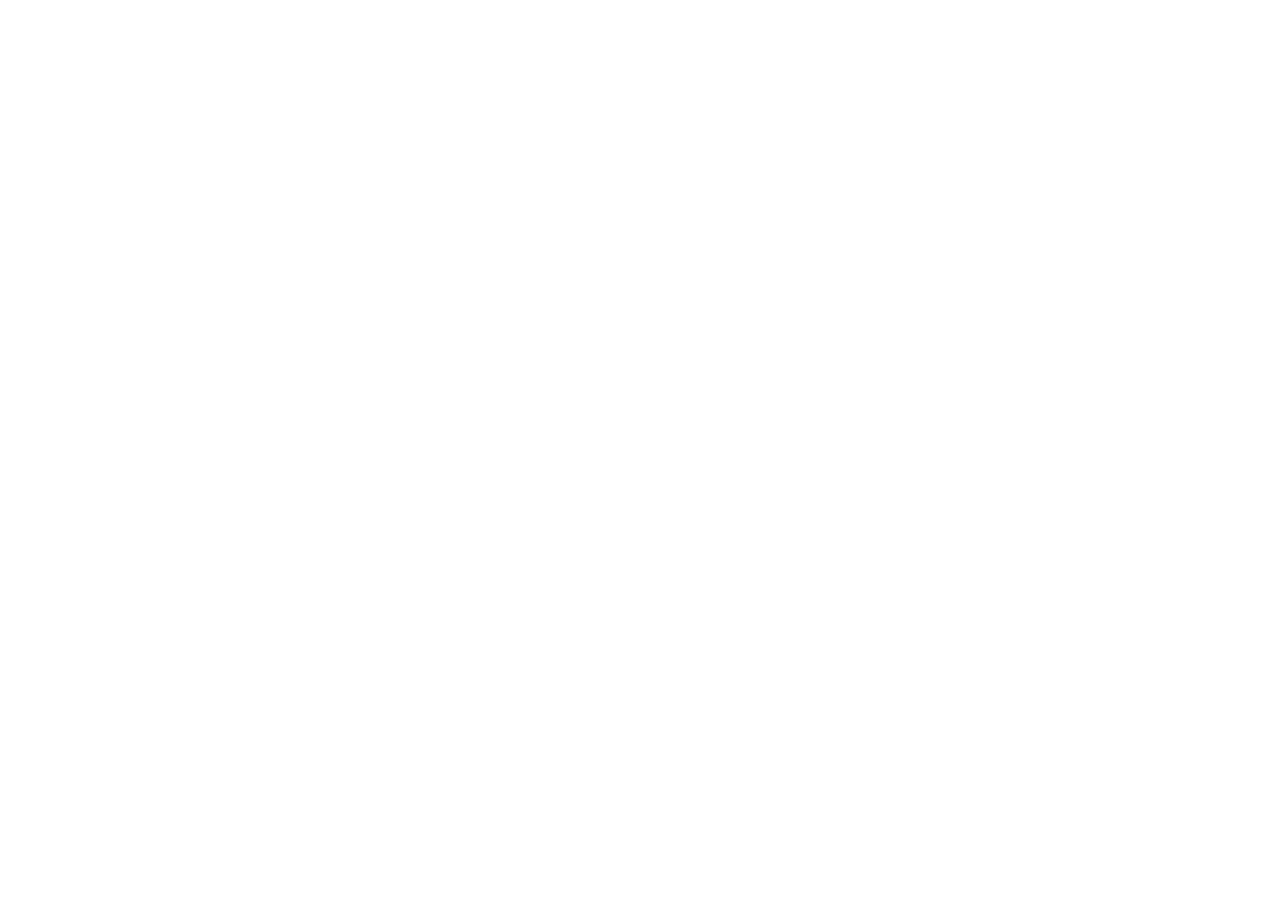
==== index.html @ 4bb13ccc "Create index.html" ====
<!DOCTYPE html>
<html>
   <head>
        <meta charset="utf-8">
        <meta http-equiv="X-UA-Compatible" content="IE=edge">
        <meta name="viewport" content="width=device-width, initial-scale=1">
            <script src="https://ajax.googleapis.com/ajax/libs/jquery/1.12.4/jquery.min.js"></script>

        <!-- Bootstrap CSS -->
         <link rel="stylesheet" href="https://maxcdn.bootstrapcdn.com/bootstrap/3.3.7/css/bootstrap.min.css" integrity="sha384-BVYiiSIFeK1dGmJRAkycuHAHRg32OmUcww7on3RYdg4Va+PmSTsz/K68vbdEjh4u" crossorigin="anonymous">
        <link href="https://cdn.jsdelivr.net/npm/bootstrap@5.1.3/dist/css/bootstrap.min.css" rel="stylesheet" integrity="sha384-1BmE4kWBq78iYhFldvKuhfTAU6auU8tT94WrHftjDbrCEXSU1oBoqyl2QvZ6jIW3" crossorigin="anonymous">
        <link rel="stylesheet" href="https://cdn.jsdelivr.net/npm/bootstrap-icons@1.9.1/font/bootstrap-icons.css">

        <!-- Bootstrap JavaScript -->
     <script src="https://maxcdn.bootstrapcdn.com/bootstrap/3.3.7/js/bootstrap.min.js" integrity="sha384-Tc5IQib027qvyjSMfHjOMaLkfuWVxZxUPnCJA7l2mCWNIpG9mGCD8wGNIcPD7Txa" crossorigin="anonymous"></script>
        <script src="https://cdn.jsdelivr.net/npm/bootstrap@5.1.3/dist/js/bootstrap.bundle.min.js" integrity="sha384-ka7Sk0Gln4gmtz2MlQnikT1wXgYsOg+OMhuP+IlRH9sENBO0LRn5q+8nbTov4+1p" crossorigin="anonymous"></script>

        <link rel="stylesheet" type="text/css" href="style.css">
        <title>Castles</title>
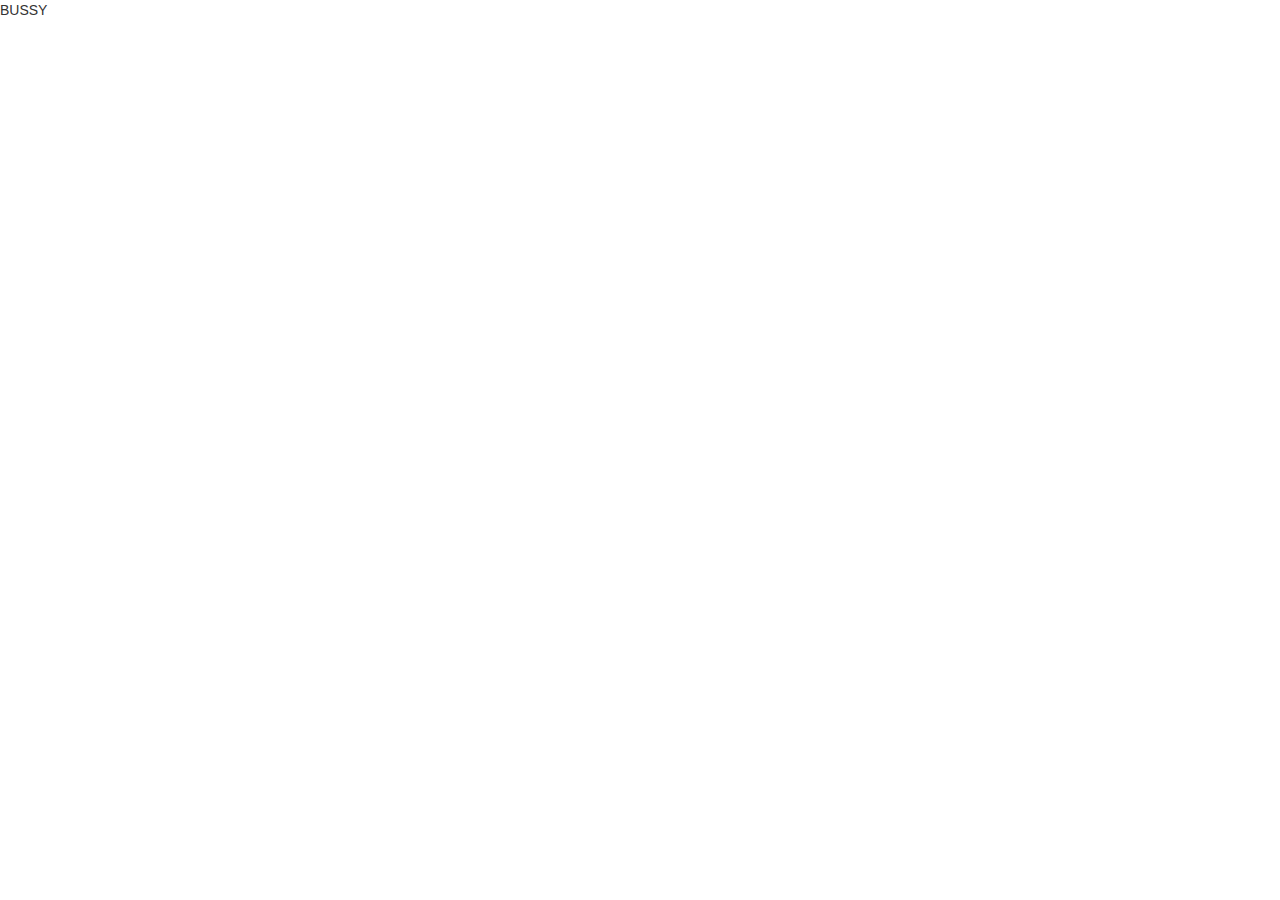
==== commit 7c42636a: "2" ====
--- a/index.html
+++ b/index.html
@@ -17,3 +17,8 @@
 
         <link rel="stylesheet" type="text/css" href="style.css">
         <title>Castles</title>
+
+<main>
+   BUSSY
+</main>
+      
--- a/style.css
+++ b/style.css
@@ -0,0 +1 @@
+
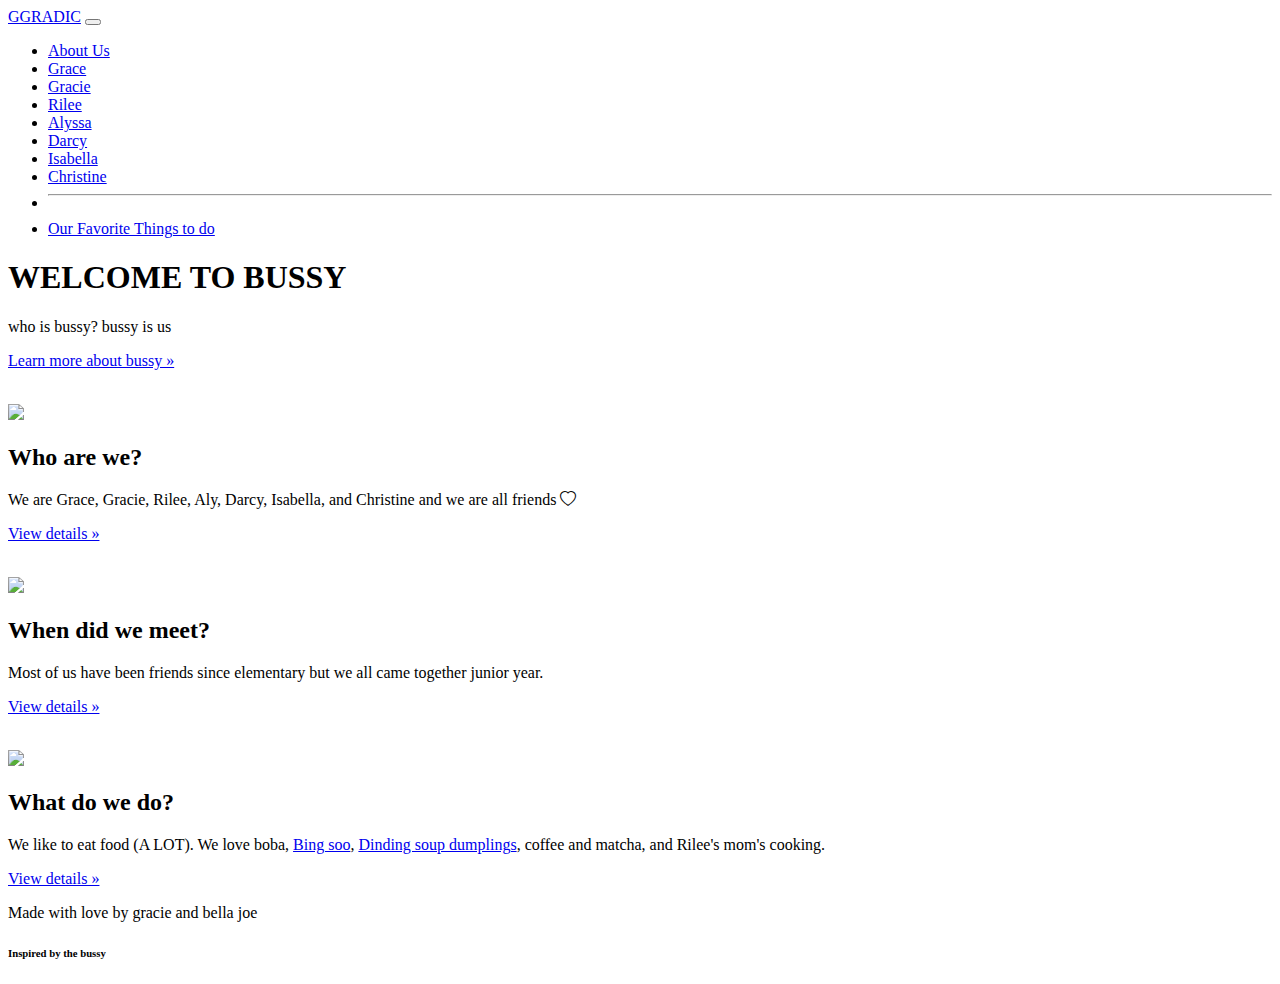
==== commit bbf34399: "Update index.html" ====
--- a/index.html
+++ b/index.html
@@ -1,24 +1,112 @@
 <!DOCTYPE html>
 <html>
-   <head>
+    <head>
         <meta charset="utf-8">
         <meta http-equiv="X-UA-Compatible" content="IE=edge">
         <meta name="viewport" content="width=device-width, initial-scale=1">
-            <script src="https://ajax.googleapis.com/ajax/libs/jquery/1.12.4/jquery.min.js"></script>
-
+    
         <!-- Bootstrap CSS -->
-         <link rel="stylesheet" href="https://maxcdn.bootstrapcdn.com/bootstrap/3.3.7/css/bootstrap.min.css" integrity="sha384-BVYiiSIFeK1dGmJRAkycuHAHRg32OmUcww7on3RYdg4Va+PmSTsz/K68vbdEjh4u" crossorigin="anonymous">
         <link href="https://cdn.jsdelivr.net/npm/bootstrap@5.1.3/dist/css/bootstrap.min.css" rel="stylesheet" integrity="sha384-1BmE4kWBq78iYhFldvKuhfTAU6auU8tT94WrHftjDbrCEXSU1oBoqyl2QvZ6jIW3" crossorigin="anonymous">
         <link rel="stylesheet" href="https://cdn.jsdelivr.net/npm/bootstrap-icons@1.9.1/font/bootstrap-icons.css">
-
+    
         <!-- Bootstrap JavaScript -->
-     <script src="https://maxcdn.bootstrapcdn.com/bootstrap/3.3.7/js/bootstrap.min.js" integrity="sha384-Tc5IQib027qvyjSMfHjOMaLkfuWVxZxUPnCJA7l2mCWNIpG9mGCD8wGNIcPD7Txa" crossorigin="anonymous"></script>
         <script src="https://cdn.jsdelivr.net/npm/bootstrap@5.1.3/dist/js/bootstrap.bundle.min.js" integrity="sha384-ka7Sk0Gln4gmtz2MlQnikT1wXgYsOg+OMhuP+IlRH9sENBO0LRn5q+8nbTov4+1p" crossorigin="anonymous"></script>
-
+        
+        <title>Student Group 3 Bootstrap Project</title>
+        
+        <!-- Personal Stylesheet -->
         <link rel="stylesheet" type="text/css" href="style.css">
-        <title>Castles</title>
-
-<main>
-   BUSSY
-</main>
-      
+       
+       
+    </head>
+        <body>
+    
+         <nav class="navbar navbar-dark bg-dark" aria-label="top navigation">
+             <div class="container-fluid">
+                 <a class="navbar-brand" href="#">GGRADIC</a>
+                 <button class="navbar-toggler collapsed" type="button" data-bs-toggle="collapse" data-bs-target="#menu" aria-controls="menu" aria-expanded="false" aria-label="Toggle navigation">
+                     <span class="navbar-toggler-icon"></span>
+                 </button>
+             
+                 <div class="navbar-collapse collapse" id="menu" style="">
+                     <ul class="navbar-nav me-auto mb-2">
+                         <li class="nav-item">
+                             <a class="nav-link active" aria-current="page" href="./index.html">About Us</a>
+                         </li>
+                         <li class="nav-item">
+                             <a class="nav-link" href="grace.html">Grace</a>
+                         </li>
+                         <li class="nav-item">
+                             <a class="nav-link" href="./mobile.html">Gracie</a>
+                         </li>
+                         <li class="nav-item">
+                             <a class="nav-link" href="./mobile.html">Rilee</a>
+                         </li>
+                         <li class="nav-item">
+                             <a class="nav-link" href="./mobile.html">Alyssa</a>
+                         </li>
+                         <li class="nav-item">
+                             <a class="nav-link" href="./mobile.html">Darcy</a>
+                         </li>
+                         <li class="nav-item">
+                             <a class="nav-link" href="./mobile.html">Isabella</a>
+                         </li>
+                         <li class="nav-item">
+                             <a class="nav-link" href="./mobile.html">Christine</a>
+                         </li>
+                         <li><hr class="dropdown-divider text-light"></li>
+                         <li class="nav-item">
+                             <a class="nav-link" href="./team.html">Our Favorite Things to do</a>
+                         </li>
+                     </ul>
+                     
+                 </div>
+             </div>
+         </nav>  
+  
+         <header class="p-5 mb-3" id="homepage-header">
+             <div class="container ">
+                 <h1>WELCOME TO BUSSY </h1>
+                 <p class="fs-4">who is bussy? bussy is us
+                 </p>
+                 <p><a class="btn btn-primary btn-lg" href="./bootstrap.html" role="button">Learn more about bussy &raquo;</a></p>
+             </div>
+         </header>
+     
+         <div class="container">
+             <div class="row">
+                 <div class="col-md-4">
+                     <br>
+                     <img src="https://codehs.com/uploads/be85b0696f10128542f19368b03a8a95">
+                     <h2>Who are we?</h2>
+                   
+                     <p>We are Grace, Gracie, Rilee, Aly, Darcy, Isabella, and Christine and we are all friends <i class="bi bi-heart"></i></p>
+                     <p><a class="btn btn-light" href="./bootstrap.html" role="button">View details &raquo;</a></p>
+                 </div>
+                 <div class="col-md-4">
+                     <br>
+                     <img src="https://codehs.com/uploads/40748564fab69703beeea61fe38fc28f">
+                     <h2>When did we meet? </h2>
+                     <p>Most of us have been friends since elementary but we all came together junior year.</p>
+                     <p><a class="btn btn-light" href="./mobile.html" role="button">View details &raquo;</a></p>
+                 </div>
+                 <div class="col-md-4">
+                     <br>
+                     <img src="https://codehs.com/uploads/2d3da4be8e7d10977bc79e75dfef6152">
+                     <h2>What do we do?</h2>
+                   
+                     <p>We like to eat food (A LOT). We love boba, <a class="food" href="https://www.facebook.com/people/MandRo-Teahouse/100067983113933/">Bing soo</a>, <a class="food" href="https://www.google.com/search?client=safari&rls=en&q=dinding&ie=UTF-8&oe=UTF-8">Dinding soup dumplings</a>, coffee and matcha, and Rilee's mom's cooking.</p>
+                     <p><a class="btn btn-light" href="./team.html" role="button">View details &raquo;</a></p>
+                 </div>
+           </div>
+     
+             <footer class="footer border-top mt-3">
+                 <div class="container">
+                     <p>Made with love by gracie and bella joe </p>
+                     <h6>Inspired by the bussy</h6>
+                 </div>
+             </footer>
+         </div>
+             
+     </body>
+ </html>
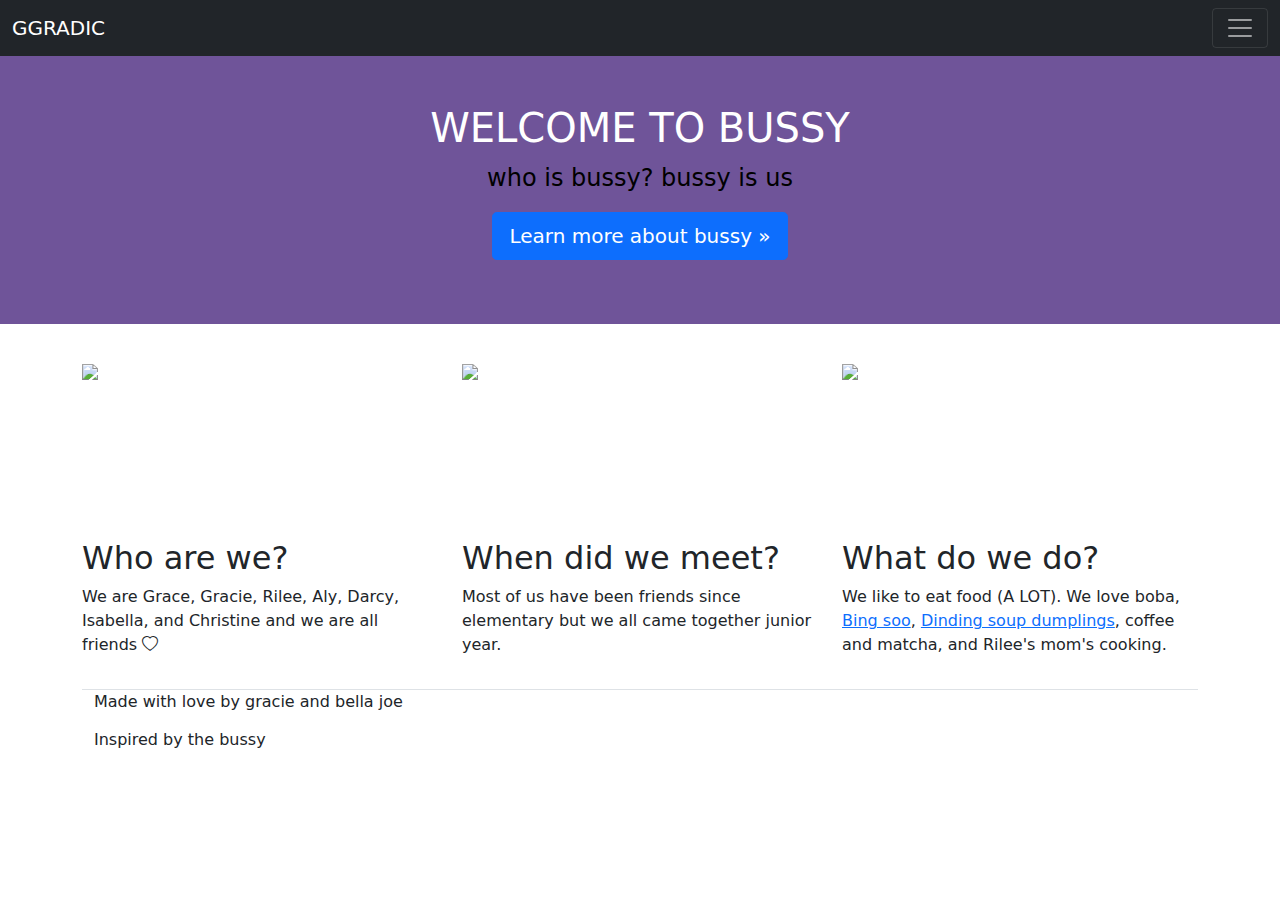
==== commit d5e928ae: "Update index.html" ====
--- a/index.html
+++ b/index.html
@@ -37,26 +37,26 @@
                              <a class="nav-link" href="grace.html">Grace</a>
                          </li>
                          <li class="nav-item">
-                             <a class="nav-link" href="./mobile.html">Gracie</a>
+                             <a class="nav-link" href="Gracie.html">Gracie</a>
+                         </li>                        
+                         <li class="nav-item">
+                             <a class="nav-link" href="Rilee.html">Rilee</a>
                          </li>
                          <li class="nav-item">
-                             <a class="nav-link" href="./mobile.html">Rilee</a>
+                             <a class="nav-link" href="aly.html">Alyssa</a>
                          </li>
                          <li class="nav-item">
-                             <a class="nav-link" href="./mobile.html">Alyssa</a>
+                             <a class="nav-link" href="darcy.html">Darcy</a>
                          </li>
                          <li class="nav-item">
-                             <a class="nav-link" href="./mobile.html">Darcy</a>
+                             <a class="nav-link" href="Bella.html">Isabella</a>
                          </li>
                          <li class="nav-item">
-                             <a class="nav-link" href="./mobile.html">Isabella</a>
-                         </li>
-                         <li class="nav-item">
-                             <a class="nav-link" href="./mobile.html">Christine</a>
+                             <a class="nav-link" href="christine.html">Christine</a>
                          </li>
                          <li><hr class="dropdown-divider text-light"></li>
                          <li class="nav-item">
-                             <a class="nav-link" href="./team.html">Our Favorite Things to do</a>
+                             <a class="nav-link" href="fav.html">Our Favorite Things to do</a>
                          </li>
                      </ul>
                      
@@ -81,14 +81,14 @@
                      <h2>Who are we?</h2>
                    
                      <p>We are Grace, Gracie, Rilee, Aly, Darcy, Isabella, and Christine and we are all friends <i class="bi bi-heart"></i></p>
-                     <p><a class="btn btn-light" href="./bootstrap.html" role="button">View details &raquo;</a></p>
+                     
                  </div>
                  <div class="col-md-4">
                      <br>
                      <img src="https://codehs.com/uploads/40748564fab69703beeea61fe38fc28f">
                      <h2>When did we meet? </h2>
                      <p>Most of us have been friends since elementary but we all came together junior year.</p>
-                     <p><a class="btn btn-light" href="./mobile.html" role="button">View details &raquo;</a></p>
+                     
                  </div>
                  <div class="col-md-4">
                      <br>
@@ -96,7 +96,7 @@
                      <h2>What do we do?</h2>
                    
                      <p>We like to eat food (A LOT). We love boba, <a class="food" href="https://www.facebook.com/people/MandRo-Teahouse/100067983113933/">Bing soo</a>, <a class="food" href="https://www.google.com/search?client=safari&rls=en&q=dinding&ie=UTF-8&oe=UTF-8">Dinding soup dumplings</a>, coffee and matcha, and Rilee's mom's cooking.</p>
-                     <p><a class="btn btn-light" href="./team.html" role="button">View details &raquo;</a></p>
+                     
                  </div>
            </div>
      
--- a/style.css
+++ b/style.css
@@ -1 +1,11322 @@
 
+
+header {
+    background-color: #6f5499;
+    color: #cdbfe3;
+    text-align: center;
+    
+       
+}
+
+#homepage-header {
+    background-image: url("https://codehs.com/uploads/237dda358447ce3dc67e910bed0823ce");
+    
+    color: black
+}
+
+header h1 {
+    color: #FFF;
+}
+
+
+img {
+    display: block;
+    margin-left: auto;
+    margin-right: auto;
+    
+    height: 175px;
+}
+
+.food:hover{
+    font-size:20px;
+    transition:0.5s;
+}
+
+@charset "UTF-8";
+/*!
+* Start Bootstrap - Shop Item v5.0.5 (https://startbootstrap.com/template/shop-item)
+* Copyright 2013-2022 Start Bootstrap
+* Licensed under MIT (https://github.com/StartBootstrap/startbootstrap-shop-item/blob/master/LICENSE)
+*/
+/*!
+ * Bootstrap v5.1.3 (https://getbootstrap.com/)
+ * Copyright 2011-2021 The Bootstrap Authors
+ * Copyright 2011-2021 Twitter, Inc.
+ * Licensed under MIT (https://github.com/twbs/bootstrap/blob/main/LICENSE)
+ */
+:root {
+  --bs-blue: #0d6efd;
+  --bs-indigo: #6610f2;
+  --bs-purple: #6f42c1;
+  --bs-pink: #d63384;
+  --bs-red: #dc3545;
+  --bs-orange: #fd7e14;
+  --bs-yellow: #ffc107;
+  --bs-green: #198754;
+  --bs-teal: #20c997;
+  --bs-cyan: #0dcaf0;
+  --bs-white: #fff;
+  --bs-gray: #6c757d;
+  --bs-gray-dark: #343a40;
+  --bs-gray-100: #f8f9fa;
+  --bs-gray-200: #e9ecef;
+  --bs-gray-300: #dee2e6;
+  --bs-gray-400: #ced4da;
+  --bs-gray-500: #adb5bd;
+  --bs-gray-600: #6c757d;
+  --bs-gray-700: #495057;
+  --bs-gray-800: #343a40;
+  --bs-gray-900: #212529;
+  --bs-primary: #0d6efd;
+  --bs-secondary: #6c757d;
+  --bs-success: #198754;
+  --bs-info: #0dcaf0;
+  --bs-warning: #ffc107;
+  --bs-danger: #dc3545;
+  --bs-light: #f8f9fa;
+  --bs-dark: #212529;
+  --bs-primary-rgb: 13, 110, 253;
+  --bs-secondary-rgb: 108, 117, 125;
+  --bs-success-rgb: 25, 135, 84;
+  --bs-info-rgb: 13, 202, 240;
+  --bs-warning-rgb: 255, 193, 7;
+  --bs-danger-rgb: 220, 53, 69;
+  --bs-light-rgb: 248, 249, 250;
+  --bs-dark-rgb: 33, 37, 41;
+  --bs-white-rgb: 255, 255, 255;
+  --bs-black-rgb: 0, 0, 0;
+  --bs-body-color-rgb: 33, 37, 41;
+  --bs-body-bg-rgb: 255, 255, 255;
+  --bs-font-sans-serif: system-ui, -apple-system, "Segoe UI", Roboto, "Helvetica Neue", Arial, "Noto Sans", "Liberation Sans", sans-serif, "Apple Color Emoji", "Segoe UI Emoji", "Segoe UI Symbol", "Noto Color Emoji";
+  --bs-font-monospace: SFMono-Regular, Menlo, Monaco, Consolas, "Liberation Mono", "Courier New", monospace;
+  --bs-gradient: linear-gradient(180deg, rgba(255, 255, 255, 0.15), rgba(255, 255, 255, 0));
+  --bs-body-font-family: var(--bs-font-sans-serif);
+  --bs-body-font-size: 1rem;
+  --bs-body-font-weight: 400;
+  --bs-body-line-height: 1.5;
+  --bs-body-color: #212529;
+  --bs-body-bg: #fff;
+}
+
+*,
+*::before,
+*::after {
+  box-sizing: border-box;
+}
+
+@media (prefers-reduced-motion: no-preference) {
+  :root {
+    scroll-behavior: smooth;
+  }
+}
+
+body {
+  margin: 0;
+  font-family: var(--bs-body-font-family);
+  font-size: var(--bs-body-font-size);
+  font-weight: var(--bs-body-font-weight);
+  line-height: var(--bs-body-line-height);
+  color: var(--bs-body-color);
+  text-align: var(--bs-body-text-align);
+  background-color: var(--bs-body-bg);
+  -webkit-text-size-adjust: 100%;
+  -webkit-tap-highlight-color: rgba(0, 0, 0, 0);
+}
+
+hr {
+  margin: 1rem 0;
+  color: inherit;
+  background-color: currentColor;
+  border: 0;
+  opacity: 0.25;
+}
+
+hr:not([size]) {
+  height: 1px;
+}
+
+h6, .h6, h5, .h5, h4, .h4, h3, .h3, h2, .h2, h1, .h1 {
+  margin-top: 0;
+  margin-bottom: 0.5rem;
+  font-weight: 500;
+  line-height: 1.2;
+}
+
+h1, .h1 {
+  font-size: calc(1.375rem + 1.5vw);
+}
+@media (min-width: 1200px) {
+  h1, .h1 {
+    font-size: 2.5rem;
+  }
+}
+
+h2, .h2 {
+  font-size: calc(1.325rem + 0.9vw);
+}
+@media (min-width: 1200px) {
+  h2, .h2 {
+    font-size: 2rem;
+  }
+}
+
+h3, .h3 {
+  font-size: calc(1.3rem + 0.6vw);
+}
+@media (min-width: 1200px) {
+  h3, .h3 {
+    font-size: 1.75rem;
+  }
+}
+
+h4, .h4 {
+  font-size: calc(1.275rem + 0.3vw);
+}
+@media (min-width: 1200px) {
+  h4, .h4 {
+    font-size: 1.5rem;
+  }
+}
+
+h5, .h5 {
+  font-size: 1.25rem;
+}
+
+h6, .h6 {
+  font-size: 1rem;
+}
+
+p {
+  margin-top: 0;
+  margin-bottom: 1rem;
+}
+
+abbr[title],
+abbr[data-bs-original-title] {
+  -webkit-text-decoration: underline dotted;
+          text-decoration: underline dotted;
+  cursor: help;
+  -webkit-text-decoration-skip-ink: none;
+          text-decoration-skip-ink: none;
+}
+
+address {
+  margin-bottom: 1rem;
+  font-style: normal;
+  line-height: inherit;
+}
+
+ol,
+ul {
+  padding-left: 2rem;
+}
+
+ol,
+ul,
+dl {
+  margin-top: 0;
+  margin-bottom: 1rem;
+}
+
+ol ol,
+ul ul,
+ol ul,
+ul ol {
+  margin-bottom: 0;
+}
+
+dt {
+  font-weight: 700;
+}
+
+dd {
+  margin-bottom: 0.5rem;
+  margin-left: 0;
+}
+
+blockquote {
+  margin: 0 0 1rem;
+}
+
+b,
+strong {
+  font-weight: bolder;
+}
+
+small, .small {
+  font-size: 0.875em;
+}
+
+mark, .mark {
+  padding: 0.2em;
+  background-color: #fcf8e3;
+}
+
+sub,
+sup {
+  position: relative;
+  font-size: 0.75em;
+  line-height: 0;
+  vertical-align: baseline;
+}
+
+sub {
+  bottom: -0.25em;
+}
+
+sup {
+  top: -0.5em;
+}
+
+a {
+  color: #0d6efd;
+  text-decoration: underline;
+}
+a:hover {
+  color: #0a58ca;
+}
+
+a:not([href]):not([class]), a:not([href]):not([class]):hover {
+  color: inherit;
+  text-decoration: none;
+}
+
+pre,
+code,
+kbd,
+samp {
+  font-family: var(--bs-font-monospace);
+  font-size: 1em;
+  direction: ltr /* rtl:ignore */;
+  unicode-bidi: bidi-override;
+}
+
+pre {
+  display: block;
+  margin-top: 0;
+  margin-bottom: 1rem;
+  overflow: auto;
+  font-size: 0.875em;
+}
+pre code {
+  font-size: inherit;
+  color: inherit;
+  word-break: normal;
+}
+
+code {
+  font-size: 0.875em;
+  color: #d63384;
+  word-wrap: break-word;
+}
+a > code {
+  color: inherit;
+}
+
+kbd {
+  padding: 0.2rem 0.4rem;
+  font-size: 0.875em;
+  color: #fff;
+  background-color: #212529;
+  border-radius: 0.2rem;
+}
+kbd kbd {
+  padding: 0;
+  font-size: 1em;
+  font-weight: 700;
+}
+
+figure {
+  margin: 0 0 1rem;
+}
+
+img,
+svg {
+  vertical-align: middle;
+}
+
+table {
+  caption-side: bottom;
+  border-collapse: collapse;
+}
+
+caption {
+  padding-top: 0.5rem;
+  padding-bottom: 0.5rem;
+  color: #6c757d;
+  text-align: left;
+}
+
+th {
+  text-align: inherit;
+  text-align: -webkit-match-parent;
+}
+
+thead,
+tbody,
+tfoot,
+tr,
+td,
+th {
+  border-color: inherit;
+  border-style: solid;
+  border-width: 0;
+}
+
+label {
+  display: inline-block;
+}
+
+button {
+  border-radius: 0;
+}
+
+button:focus:not(:focus-visible) {
+  outline: 0;
+}
+
+input,
+button,
+select,
+optgroup,
+textarea {
+  margin: 0;
+  font-family: inherit;
+  font-size: inherit;
+  line-height: inherit;
+}
+
+button,
+select {
+  text-transform: none;
+}
+
+[role=button] {
+  cursor: pointer;
+}
+
+select {
+  word-wrap: normal;
+}
+select:disabled {
+  opacity: 1;
+}
+
+[list]::-webkit-calendar-picker-indicator {
+  display: none;
+}
+
+button,
+[type=button],
+[type=reset],
+[type=submit] {
+  -webkit-appearance: button;
+}
+button:not(:disabled),
+[type=button]:not(:disabled),
+[type=reset]:not(:disabled),
+[type=submit]:not(:disabled) {
+  cursor: pointer;
+}
+
+::-moz-focus-inner {
+  padding: 0;
+  border-style: none;
+}
+
+textarea {
+  resize: vertical;
+}
+
+fieldset {
+  min-width: 0;
+  padding: 0;
+  margin: 0;
+  border: 0;
+}
+
+legend {
+  float: left;
+  width: 100%;
+  padding: 0;
+  margin-bottom: 0.5rem;
+  font-size: calc(1.275rem + 0.3vw);
+  line-height: inherit;
+}
+@media (min-width: 1200px) {
+  legend {
+    font-size: 1.5rem;
+  }
+}
+legend + * {
+  clear: left;
+}
+
+::-webkit-datetime-edit-fields-wrapper,
+::-webkit-datetime-edit-text,
+::-webkit-datetime-edit-minute,
+::-webkit-datetime-edit-hour-field,
+::-webkit-datetime-edit-day-field,
+::-webkit-datetime-edit-month-field,
+::-webkit-datetime-edit-year-field {
+  padding: 0;
+}
+
+::-webkit-inner-spin-button {
+  height: auto;
+}
+
+[type=search] {
+  outline-offset: -2px;
+  -webkit-appearance: textfield;
+}
+
+/* rtl:raw:
+[type="tel"],
+[type="url"],
+[type="email"],
+[type="number"] {
+  direction: ltr;
+}
+*/
+::-webkit-search-decoration {
+  -webkit-appearance: none;
+}
+
+::-webkit-color-swatch-wrapper {
+  padding: 0;
+}
+
+::-webkit-file-upload-button {
+  font: inherit;
+}
+
+::file-selector-button {
+  font: inherit;
+}
+
+::-webkit-file-upload-button {
+  font: inherit;
+  -webkit-appearance: button;
+}
+
+output {
+  display: inline-block;
+}
+
+iframe {
+  border: 0;
+}
+
+summary {
+  display: list-item;
+  cursor: pointer;
+}
+
+progress {
+  vertical-align: baseline;
+}
+
+[hidden] {
+  display: none !important;
+}
+
+.lead {
+  font-size: 1.25rem;
+  font-weight: 300;
+}
+
+.display-1 {
+  font-size: calc(1.625rem + 4.5vw);
+  font-weight: 300;
+  line-height: 1.2;
+}
+@media (min-width: 1200px) {
+  .display-1 {
+    font-size: 5rem;
+  }
+}
+
+.display-2 {
+  font-size: calc(1.575rem + 3.9vw);
+  font-weight: 300;
+  line-height: 1.2;
+}
+@media (min-width: 1200px) {
+  .display-2 {
+    font-size: 4.5rem;
+  }
+}
+
+.display-3 {
+  font-size: calc(1.525rem + 3.3vw);
+  font-weight: 300;
+  line-height: 1.2;
+}
+@media (min-width: 1200px) {
+  .display-3 {
+    font-size: 4rem;
+  }
+}
+
+.display-4 {
+  font-size: calc(1.475rem + 2.7vw);
+  font-weight: 300;
+  line-height: 1.2;
+}
+@media (min-width: 1200px) {
+  .display-4 {
+    font-size: 3.5rem;
+  }
+}
+
+.display-5 {
+  font-size: calc(1.425rem + 2.1vw);
+  font-weight: 300;
+  line-height: 1.2;
+}
+@media (min-width: 1200px) {
+  .display-5 {
+    font-size: 3rem;
+  }
+}
+
+.display-6 {
+  font-size: calc(1.375rem + 1.5vw);
+  font-weight: 300;
+  line-height: 1.2;
+}
+@media (min-width: 1200px) {
+  .display-6 {
+    font-size: 2.5rem;
+  }
+}
+
+.list-unstyled {
+  padding-left: 0;
+  list-style: none;
+}
+
+.list-inline {
+  padding-left: 0;
+  list-style: none;
+}
+
+.list-inline-item {
+  display: inline-block;
+}
+.list-inline-item:not(:last-child) {
+  margin-right: 0.5rem;
+}
+
+.initialism {
+  font-size: 0.875em;
+  text-transform: uppercase;
+}
+
+.blockquote {
+  margin-bottom: 1rem;
+  font-size: 1.25rem;
+}
+.blockquote > :last-child {
+  margin-bottom: 0;
+}
+
+.blockquote-footer {
+  margin-top: -1rem;
+  margin-bottom: 1rem;
+  font-size: 0.875em;
+  color: #6c757d;
+}
+.blockquote-footer::before {
+  content: "— ";
+}
+
+.img-fluid {
+  max-width: 100%;
+  height: auto;
+}
+
+.img-thumbnail {
+  padding: 0.25rem;
+  background-color: #fff;
+  border: 1px solid #dee2e6;
+  border-radius: 0.25rem;
+  max-width: 100%;
+  height: auto;
+}
+
+.figure {
+  display: inline-block;
+}
+
+.figure-img {
+  margin-bottom: 0.5rem;
+  line-height: 1;
+}
+
+.figure-caption {
+  font-size: 0.875em;
+  color: #6c757d;
+}
+
+.container,
+.container-fluid,
+.container-xxl,
+.container-xl,
+.container-lg,
+.container-md,
+.container-sm {
+  width: 100%;
+  padding-right: var(--bs-gutter-x, 0.75rem);
+  padding-left: var(--bs-gutter-x, 0.75rem);
+  margin-right: auto;
+  margin-left: auto;
+}
+
+@media (min-width: 576px) {
+  .container-sm, .container {
+    max-width: 540px;
+  }
+}
+@media (min-width: 768px) {
+  .container-md, .container-sm, .container {
+    max-width: 720px;
+  }
+}
+@media (min-width: 992px) {
+  .container-lg, .container-md, .container-sm, .container {
+    max-width: 960px;
+  }
+}
+@media (min-width: 1200px) {
+  .container-xl, .container-lg, .container-md, .container-sm, .container {
+    max-width: 1140px;
+  }
+}
+@media (min-width: 1400px) {
+  .container-xxl, .container-xl, .container-lg, .container-md, .container-sm, .container {
+    max-width: 1320px;
+  }
+}
+.row {
+  --bs-gutter-x: 1.5rem;
+  --bs-gutter-y: 0;
+  display: flex;
+  flex-wrap: wrap;
+  margin-top: calc(-1 * var(--bs-gutter-y));
+  margin-right: calc(-0.5 * var(--bs-gutter-x));
+  margin-left: calc(-0.5 * var(--bs-gutter-x));
+}
+.row > * {
+  flex-shrink: 0;
+  width: 100%;
+  max-width: 100%;
+  padding-right: calc(var(--bs-gutter-x) * 0.5);
+  padding-left: calc(var(--bs-gutter-x) * 0.5);
+  margin-top: var(--bs-gutter-y);
+}
+
+.col {
+  flex: 1 0 0%;
+}
+
+.row-cols-auto > * {
+  flex: 0 0 auto;
+  width: auto;
+}
+
+.row-cols-1 > * {
+  flex: 0 0 auto;
+  width: 100%;
+}
+
+.row-cols-2 > * {
+  flex: 0 0 auto;
+  width: 50%;
+}
+
+.row-cols-3 > * {
+  flex: 0 0 auto;
+  width: 33.3333333333%;
+}
+
+.row-cols-4 > * {
+  flex: 0 0 auto;
+  width: 25%;
+}
+
+.row-cols-5 > * {
+  flex: 0 0 auto;
+  width: 20%;
+}
+
+.row-cols-6 > * {
+  flex: 0 0 auto;
+  width: 16.6666666667%;
+}
+
+.col-auto {
+  flex: 0 0 auto;
+  width: auto;
+}
+
+.col-1 {
+  flex: 0 0 auto;
+  width: 8.33333333%;
+}
+
+.col-2 {
+  flex: 0 0 auto;
+  width: 16.66666667%;
+}
+
+.col-3 {
+  flex: 0 0 auto;
+  width: 25%;
+}
+
+.col-4 {
+  flex: 0 0 auto;
+  width: 33.33333333%;
+}
+
+.col-5 {
+  flex: 0 0 auto;
+  width: 41.66666667%;
+}
+
+.col-6 {
+  flex: 0 0 auto;
+  width: 50%;
+}
+
+.col-7 {
+  flex: 0 0 auto;
+  width: 58.33333333%;
+}
+
+.col-8 {
+  flex: 0 0 auto;
+  width: 66.66666667%;
+}
+
+.col-9 {
+  flex: 0 0 auto;
+  width: 75%;
+}
+
+.col-10 {
+  flex: 0 0 auto;
+  width: 83.33333333%;
+}
+
+.col-11 {
+  flex: 0 0 auto;
+  width: 91.66666667%;
+}
+
+.col-12 {
+  flex: 0 0 auto;
+  width: 100%;
+}
+
+.offset-1 {
+  margin-left: 8.33333333%;
+}
+
+.offset-2 {
+  margin-left: 16.66666667%;
+}
+
+.offset-3 {
+  margin-left: 25%;
+}
+
+.offset-4 {
+  margin-left: 33.33333333%;
+}
+
+.offset-5 {
+  margin-left: 41.66666667%;
+}
+
+.offset-6 {
+  margin-left: 50%;
+}
+
+.offset-7 {
+  margin-left: 58.33333333%;
+}
+
+.offset-8 {
+  margin-left: 66.66666667%;
+}
+
+.offset-9 {
+  margin-left: 75%;
+}
+
+.offset-10 {
+  margin-left: 83.33333333%;
+}
+
+.offset-11 {
+  margin-left: 91.66666667%;
+}
+
+.g-0,
+.gx-0 {
+  --bs-gutter-x: 0;
+}
+
+.g-0,
+.gy-0 {
+  --bs-gutter-y: 0;
+}
+
+.g-1,
+.gx-1 {
+  --bs-gutter-x: 0.25rem;
+}
+
+.g-1,
+.gy-1 {
+  --bs-gutter-y: 0.25rem;
+}
+
+.g-2,
+.gx-2 {
+  --bs-gutter-x: 0.5rem;
+}
+
+.g-2,
+.gy-2 {
+  --bs-gutter-y: 0.5rem;
+}
+
+.g-3,
+.gx-3 {
+  --bs-gutter-x: 1rem;
+}
+
+.g-3,
+.gy-3 {
+  --bs-gutter-y: 1rem;
+}
+
+.g-4,
+.gx-4 {
+  --bs-gutter-x: 1.5rem;
+}
+
+.g-4,
+.gy-4 {
+  --bs-gutter-y: 1.5rem;
+}
+
+.g-5,
+.gx-5 {
+  --bs-gutter-x: 3rem;
+}
+
+.g-5,
+.gy-5 {
+  --bs-gutter-y: 3rem;
+}
+
+@media (min-width: 576px) {
+  .col-sm {
+    flex: 1 0 0%;
+  }
+
+  .row-cols-sm-auto > * {
+    flex: 0 0 auto;
+    width: auto;
+  }
+
+  .row-cols-sm-1 > * {
+    flex: 0 0 auto;
+    width: 100%;
+  }
+
+  .row-cols-sm-2 > * {
+    flex: 0 0 auto;
+    width: 50%;
+  }
+
+  .row-cols-sm-3 > * {
+    flex: 0 0 auto;
+    width: 33.3333333333%;
+  }
+
+  .row-cols-sm-4 > * {
+    flex: 0 0 auto;
+    width: 25%;
+  }
+
+  .row-cols-sm-5 > * {
+    flex: 0 0 auto;
+    width: 20%;
+  }
+
+  .row-cols-sm-6 > * {
+    flex: 0 0 auto;
+    width: 16.6666666667%;
+  }
+
+  .col-sm-auto {
+    flex: 0 0 auto;
+    width: auto;
+  }
+
+  .col-sm-1 {
+    flex: 0 0 auto;
+    width: 8.33333333%;
+  }
+
+  .col-sm-2 {
+    flex: 0 0 auto;
+    width: 16.66666667%;
+  }
+
+  .col-sm-3 {
+    flex: 0 0 auto;
+    width: 25%;
+  }
+
+  .col-sm-4 {
+    flex: 0 0 auto;
+    width: 33.33333333%;
+  }
+
+  .col-sm-5 {
+    flex: 0 0 auto;
+    width: 41.66666667%;
+  }
+
+  .col-sm-6 {
+    flex: 0 0 auto;
+    width: 50%;
+  }
+
+  .col-sm-7 {
+    flex: 0 0 auto;
+    width: 58.33333333%;
+  }
+
+  .col-sm-8 {
+    flex: 0 0 auto;
+    width: 66.66666667%;
+  }
+
+  .col-sm-9 {
+    flex: 0 0 auto;
+    width: 75%;
+  }
+
+  .col-sm-10 {
+    flex: 0 0 auto;
+    width: 83.33333333%;
+  }
+
+  .col-sm-11 {
+    flex: 0 0 auto;
+    width: 91.66666667%;
+  }
+
+  .col-sm-12 {
+    flex: 0 0 auto;
+    width: 100%;
+  }
+
+  .offset-sm-0 {
+    margin-left: 0;
+  }
+
+  .offset-sm-1 {
+    margin-left: 8.33333333%;
+  }
+
+  .offset-sm-2 {
+    margin-left: 16.66666667%;
+  }
+
+  .offset-sm-3 {
+    margin-left: 25%;
+  }
+
+  .offset-sm-4 {
+    margin-left: 33.33333333%;
+  }
+
+  .offset-sm-5 {
+    margin-left: 41.66666667%;
+  }
+
+  .offset-sm-6 {
+    margin-left: 50%;
+  }
+
+  .offset-sm-7 {
+    margin-left: 58.33333333%;
+  }
+
+  .offset-sm-8 {
+    margin-left: 66.66666667%;
+  }
+
+  .offset-sm-9 {
+    margin-left: 75%;
+  }
+
+  .offset-sm-10 {
+    margin-left: 83.33333333%;
+  }
+
+  .offset-sm-11 {
+    margin-left: 91.66666667%;
+  }
+
+  .g-sm-0,
+.gx-sm-0 {
+    --bs-gutter-x: 0;
+  }
+
+  .g-sm-0,
+.gy-sm-0 {
+    --bs-gutter-y: 0;
+  }
+
+  .g-sm-1,
+.gx-sm-1 {
+    --bs-gutter-x: 0.25rem;
+  }
+
+  .g-sm-1,
+.gy-sm-1 {
+    --bs-gutter-y: 0.25rem;
+  }
+
+  .g-sm-2,
+.gx-sm-2 {
+    --bs-gutter-x: 0.5rem;
+  }
+
+  .g-sm-2,
+.gy-sm-2 {
+    --bs-gutter-y: 0.5rem;
+  }
+
+  .g-sm-3,
+.gx-sm-3 {
+    --bs-gutter-x: 1rem;
+  }
+
+  .g-sm-3,
+.gy-sm-3 {
+    --bs-gutter-y: 1rem;
+  }
+
+  .g-sm-4,
+.gx-sm-4 {
+    --bs-gutter-x: 1.5rem;
+  }
+
+  .g-sm-4,
+.gy-sm-4 {
+    --bs-gutter-y: 1.5rem;
+  }
+
+  .g-sm-5,
+.gx-sm-5 {
+    --bs-gutter-x: 3rem;
+  }
+
+  .g-sm-5,
+.gy-sm-5 {
+    --bs-gutter-y: 3rem;
+  }
+}
+@media (min-width: 768px) {
+  .col-md {
+    flex: 1 0 0%;
+  }
+
+  .row-cols-md-auto > * {
+    flex: 0 0 auto;
+    width: auto;
+  }
+
+  .row-cols-md-1 > * {
+    flex: 0 0 auto;
+    width: 100%;
+  }
+
+  .row-cols-md-2 > * {
+    flex: 0 0 auto;
+    width: 50%;
+  }
+
+  .row-cols-md-3 > * {
+    flex: 0 0 auto;
+    width: 33.3333333333%;
+  }
+
+  .row-cols-md-4 > * {
+    flex: 0 0 auto;
+    width: 25%;
+  }
+
+  .row-cols-md-5 > * {
+    flex: 0 0 auto;
+    width: 20%;
+  }
+
+  .row-cols-md-6 > * {
+    flex: 0 0 auto;
+    width: 16.6666666667%;
+  }
+
+  .col-md-auto {
+    flex: 0 0 auto;
+    width: auto;
+  }
+
+  .col-md-1 {
+    flex: 0 0 auto;
+    width: 8.33333333%;
+  }
+
+  .col-md-2 {
+    flex: 0 0 auto;
+    width: 16.66666667%;
+  }
+
+  .col-md-3 {
+    flex: 0 0 auto;
+    width: 25%;
+  }
+
+  .col-md-4 {
+    flex: 0 0 auto;
+    width: 33.33333333%;
+  }
+
+  .col-md-5 {
+    flex: 0 0 auto;
+    width: 41.66666667%;
+  }
+
+  .col-md-6 {
+    flex: 0 0 auto;
+    width: 50%;
+  }
+
+  .col-md-7 {
+    flex: 0 0 auto;
+    width: 58.33333333%;
+  }
+
+  .col-md-8 {
+    flex: 0 0 auto;
+    width: 66.66666667%;
+  }
+
+  .col-md-9 {
+    flex: 0 0 auto;
+    width: 75%;
+  }
+
+  .col-md-10 {
+    flex: 0 0 auto;
+    width: 83.33333333%;
+  }
+
+  .col-md-11 {
+    flex: 0 0 auto;
+    width: 91.66666667%;
+  }
+
+  .col-md-12 {
+    flex: 0 0 auto;
+    width: 100%;
+  }
+
+  .offset-md-0 {
+    margin-left: 0;
+  }
+
+  .offset-md-1 {
+    margin-left: 8.33333333%;
+  }
+
+  .offset-md-2 {
+    margin-left: 16.66666667%;
+  }
+
+  .offset-md-3 {
+    margin-left: 25%;
+  }
+
+  .offset-md-4 {
+    margin-left: 33.33333333%;
+  }
+
+  .offset-md-5 {
+    margin-left: 41.66666667%;
+  }
+
+  .offset-md-6 {
+    margin-left: 50%;
+  }
+
+  .offset-md-7 {
+    margin-left: 58.33333333%;
+  }
+
+  .offset-md-8 {
+    margin-left: 66.66666667%;
+  }
+
+  .offset-md-9 {
+    margin-left: 75%;
+  }
+
+  .offset-md-10 {
+    margin-left: 83.33333333%;
+  }
+
+  .offset-md-11 {
+    margin-left: 91.66666667%;
+  }
+
+  .g-md-0,
+.gx-md-0 {
+    --bs-gutter-x: 0;
+  }
+
+  .g-md-0,
+.gy-md-0 {
+    --bs-gutter-y: 0;
+  }
+
+  .g-md-1,
+.gx-md-1 {
+    --bs-gutter-x: 0.25rem;
+  }
+
+  .g-md-1,
+.gy-md-1 {
+    --bs-gutter-y: 0.25rem;
+  }
+
+  .g-md-2,
+.gx-md-2 {
+    --bs-gutter-x: 0.5rem;
+  }
+
+  .g-md-2,
+.gy-md-2 {
+    --bs-gutter-y: 0.5rem;
+  }
+
+  .g-md-3,
+.gx-md-3 {
+    --bs-gutter-x: 1rem;
+  }
+
+  .g-md-3,
+.gy-md-3 {
+    --bs-gutter-y: 1rem;
+  }
+
+  .g-md-4,
+.gx-md-4 {
+    --bs-gutter-x: 1.5rem;
+  }
+
+  .g-md-4,
+.gy-md-4 {
+    --bs-gutter-y: 1.5rem;
+  }
+
+  .g-md-5,
+.gx-md-5 {
+    --bs-gutter-x: 3rem;
+  }
+
+  .g-md-5,
+.gy-md-5 {
+    --bs-gutter-y: 3rem;
+  }
+}
+@media (min-width: 992px) {
+  .col-lg {
+    flex: 1 0 0%;
+  }
+
+  .row-cols-lg-auto > * {
+    flex: 0 0 auto;
+    width: auto;
+  }
+
+  .row-cols-lg-1 > * {
+    flex: 0 0 auto;
+    width: 100%;
+  }
+
+  .row-cols-lg-2 > * {
+    flex: 0 0 auto;
+    width: 50%;
+  }
+
+  .row-cols-lg-3 > * {
+    flex: 0 0 auto;
+    width: 33.3333333333%;
+  }
+
+  .row-cols-lg-4 > * {
+    flex: 0 0 auto;
+    width: 25%;
+  }
+
+  .row-cols-lg-5 > * {
+    flex: 0 0 auto;
+    width: 20%;
+  }
+
+  .row-cols-lg-6 > * {
+    flex: 0 0 auto;
+    width: 16.6666666667%;
+  }
+
+  .col-lg-auto {
+    flex: 0 0 auto;
+    width: auto;
+  }
+
+  .col-lg-1 {
+    flex: 0 0 auto;
+    width: 8.33333333%;
+  }
+
+  .col-lg-2 {
+    flex: 0 0 auto;
+    width: 16.66666667%;
+  }
+
+  .col-lg-3 {
+    flex: 0 0 auto;
+    width: 25%;
+  }
+
+  .col-lg-4 {
+    flex: 0 0 auto;
+    width: 33.33333333%;
+  }
+
+  .col-lg-5 {
+    flex: 0 0 auto;
+    width: 41.66666667%;
+  }
+
+  .col-lg-6 {
+    flex: 0 0 auto;
+    width: 50%;
+  }
+
+  .col-lg-7 {
+    flex: 0 0 auto;
+    width: 58.33333333%;
+  }
+
+  .col-lg-8 {
+    flex: 0 0 auto;
+    width: 66.66666667%;
+  }
+
+  .col-lg-9 {
+    flex: 0 0 auto;
+    width: 75%;
+  }
+
+  .col-lg-10 {
+    flex: 0 0 auto;
+    width: 83.33333333%;
+  }
+
+  .col-lg-11 {
+    flex: 0 0 auto;
+    width: 91.66666667%;
+  }
+
+  .col-lg-12 {
+    flex: 0 0 auto;
+    width: 100%;
+  }
+
+  .offset-lg-0 {
+    margin-left: 0;
+  }
+
+  .offset-lg-1 {
+    margin-left: 8.33333333%;
+  }
+
+  .offset-lg-2 {
+    margin-left: 16.66666667%;
+  }
+
+  .offset-lg-3 {
+    margin-left: 25%;
+  }
+
+  .offset-lg-4 {
+    margin-left: 33.33333333%;
+  }
+
+  .offset-lg-5 {
+    margin-left: 41.66666667%;
+  }
+
+  .offset-lg-6 {
+    margin-left: 50%;
+  }
+
+  .offset-lg-7 {
+    margin-left: 58.33333333%;
+  }
+
+  .offset-lg-8 {
+    margin-left: 66.66666667%;
+  }
+
+  .offset-lg-9 {
+    margin-left: 75%;
+  }
+
+  .offset-lg-10 {
+    margin-left: 83.33333333%;
+  }
+
+  .offset-lg-11 {
+    margin-left: 91.66666667%;
+  }
+
+  .g-lg-0,
+.gx-lg-0 {
+    --bs-gutter-x: 0;
+  }
+
+  .g-lg-0,
+.gy-lg-0 {
+    --bs-gutter-y: 0;
+  }
+
+  .g-lg-1,
+.gx-lg-1 {
+    --bs-gutter-x: 0.25rem;
+  }
+
+  .g-lg-1,
+.gy-lg-1 {
+    --bs-gutter-y: 0.25rem;
+  }
+
+  .g-lg-2,
+.gx-lg-2 {
+    --bs-gutter-x: 0.5rem;
+  }
+
+  .g-lg-2,
+.gy-lg-2 {
+    --bs-gutter-y: 0.5rem;
+  }
+
+  .g-lg-3,
+.gx-lg-3 {
+    --bs-gutter-x: 1rem;
+  }
+
+  .g-lg-3,
+.gy-lg-3 {
+    --bs-gutter-y: 1rem;
+  }
+
+  .g-lg-4,
+.gx-lg-4 {
+    --bs-gutter-x: 1.5rem;
+  }
+
+  .g-lg-4,
+.gy-lg-4 {
+    --bs-gutter-y: 1.5rem;
+  }
+
+  .g-lg-5,
+.gx-lg-5 {
+    --bs-gutter-x: 3rem;
+  }
+
+  .g-lg-5,
+.gy-lg-5 {
+    --bs-gutter-y: 3rem;
+  }
+}
+@media (min-width: 1200px) {
+  .col-xl {
+    flex: 1 0 0%;
+  }
+
+  .row-cols-xl-auto > * {
+    flex: 0 0 auto;
+    width: auto;
+  }
+
+  .row-cols-xl-1 > * {
+    flex: 0 0 auto;
+    width: 100%;
+  }
+
+  .row-cols-xl-2 > * {
+    flex: 0 0 auto;
+    width: 50%;
+  }
+
+  .row-cols-xl-3 > * {
+    flex: 0 0 auto;
+    width: 33.3333333333%;
+  }
+
+  .row-cols-xl-4 > * {
+    flex: 0 0 auto;
+    width: 25%;
+  }
+
+  .row-cols-xl-5 > * {
+    flex: 0 0 auto;
+    width: 20%;
+  }
+
+  .row-cols-xl-6 > * {
+    flex: 0 0 auto;
+    width: 16.6666666667%;
+  }
+
+  .col-xl-auto {
+    flex: 0 0 auto;
+    width: auto;
+  }
+
+  .col-xl-1 {
+    flex: 0 0 auto;
+    width: 8.33333333%;
+  }
+
+  .col-xl-2 {
+    flex: 0 0 auto;
+    width: 16.66666667%;
+  }
+
+  .col-xl-3 {
+    flex: 0 0 auto;
+    width: 25%;
+  }
+
+  .col-xl-4 {
+    flex: 0 0 auto;
+    width: 33.33333333%;
+  }
+
+  .col-xl-5 {
+    flex: 0 0 auto;
+    width: 41.66666667%;
+  }
+
+  .col-xl-6 {
+    flex: 0 0 auto;
+    width: 50%;
+  }
+
+  .col-xl-7 {
+    flex: 0 0 auto;
+    width: 58.33333333%;
+  }
+
+  .col-xl-8 {
+    flex: 0 0 auto;
+    width: 66.66666667%;
+  }
+
+  .col-xl-9 {
+    flex: 0 0 auto;
+    width: 75%;
+  }
+
+  .col-xl-10 {
+    flex: 0 0 auto;
+    width: 83.33333333%;
+  }
+
+  .col-xl-11 {
+    flex: 0 0 auto;
+    width: 91.66666667%;
+  }
+
+  .col-xl-12 {
+    flex: 0 0 auto;
+    width: 100%;
+  }
+
+  .offset-xl-0 {
+    margin-left: 0;
+  }
+
+  .offset-xl-1 {
+    margin-left: 8.33333333%;
+  }
+
+  .offset-xl-2 {
+    margin-left: 16.66666667%;
+  }
+
+  .offset-xl-3 {
+    margin-left: 25%;
+  }
+
+  .offset-xl-4 {
+    margin-left: 33.33333333%;
+  }
+
+  .offset-xl-5 {
+    margin-left: 41.66666667%;
+  }
+
+  .offset-xl-6 {
+    margin-left: 50%;
+  }
+
+  .offset-xl-7 {
+    margin-left: 58.33333333%;
+  }
+
+  .offset-xl-8 {
+    margin-left: 66.66666667%;
+  }
+
+  .offset-xl-9 {
+    margin-left: 75%;
+  }
+
+  .offset-xl-10 {
+    margin-left: 83.33333333%;
+  }
+
+  .offset-xl-11 {
+    margin-left: 91.66666667%;
+  }
+
+  .g-xl-0,
+.gx-xl-0 {
+    --bs-gutter-x: 0;
+  }
+
+  .g-xl-0,
+.gy-xl-0 {
+    --bs-gutter-y: 0;
+  }
+
+  .g-xl-1,
+.gx-xl-1 {
+    --bs-gutter-x: 0.25rem;
+  }
+
+  .g-xl-1,
+.gy-xl-1 {
+    --bs-gutter-y: 0.25rem;
+  }
+
+  .g-xl-2,
+.gx-xl-2 {
+    --bs-gutter-x: 0.5rem;
+  }
+
+  .g-xl-2,
+.gy-xl-2 {
+    --bs-gutter-y: 0.5rem;
+  }
+
+  .g-xl-3,
+.gx-xl-3 {
+    --bs-gutter-x: 1rem;
+  }
+
+  .g-xl-3,
+.gy-xl-3 {
+    --bs-gutter-y: 1rem;
+  }
+
+  .g-xl-4,
+.gx-xl-4 {
+    --bs-gutter-x: 1.5rem;
+  }
+
+  .g-xl-4,
+.gy-xl-4 {
+    --bs-gutter-y: 1.5rem;
+  }
+
+  .g-xl-5,
+.gx-xl-5 {
+    --bs-gutter-x: 3rem;
+  }
+
+  .g-xl-5,
+.gy-xl-5 {
+    --bs-gutter-y: 3rem;
+  }
+}
+@media (min-width: 1400px) {
+  .col-xxl {
+    flex: 1 0 0%;
+  }
+
+  .row-cols-xxl-auto > * {
+    flex: 0 0 auto;
+    width: auto;
+  }
+
+  .row-cols-xxl-1 > * {
+    flex: 0 0 auto;
+    width: 100%;
+  }
+
+  .row-cols-xxl-2 > * {
+    flex: 0 0 auto;
+    width: 50%;
+  }
+
+  .row-cols-xxl-3 > * {
+    flex: 0 0 auto;
+    width: 33.3333333333%;
+  }
+
+  .row-cols-xxl-4 > * {
+    flex: 0 0 auto;
+    width: 25%;
+  }
+
+  .row-cols-xxl-5 > * {
+    flex: 0 0 auto;
+    width: 20%;
+  }
+
+  .row-cols-xxl-6 > * {
+    flex: 0 0 auto;
+    width: 16.6666666667%;
+  }
+
+  .col-xxl-auto {
+    flex: 0 0 auto;
+    width: auto;
+  }
+
+  .col-xxl-1 {
+    flex: 0 0 auto;
+    width: 8.33333333%;
+  }
+
+  .col-xxl-2 {
+    flex: 0 0 auto;
+    width: 16.66666667%;
+  }
+
+  .col-xxl-3 {
+    flex: 0 0 auto;
+    width: 25%;
+  }
+
+  .col-xxl-4 {
+    flex: 0 0 auto;
+    width: 33.33333333%;
+  }
+
+  .col-xxl-5 {
+    flex: 0 0 auto;
+    width: 41.66666667%;
+  }
+
+  .col-xxl-6 {
+    flex: 0 0 auto;
+    width: 50%;
+  }
+
+  .col-xxl-7 {
+    flex: 0 0 auto;
+    width: 58.33333333%;
+  }
+
+  .col-xxl-8 {
+    flex: 0 0 auto;
+    width: 66.66666667%;
+  }
+
+  .col-xxl-9 {
+    flex: 0 0 auto;
+    width: 75%;
+  }
+
+  .col-xxl-10 {
+    flex: 0 0 auto;
+    width: 83.33333333%;
+  }
+
+  .col-xxl-11 {
+    flex: 0 0 auto;
+    width: 91.66666667%;
+  }
+
+  .col-xxl-12 {
+    flex: 0 0 auto;
+    width: 100%;
+  }
+
+  .offset-xxl-0 {
+    margin-left: 0;
+  }
+
+  .offset-xxl-1 {
+    margin-left: 8.33333333%;
+  }
+
+  .offset-xxl-2 {
+    margin-left: 16.66666667%;
+  }
+
+  .offset-xxl-3 {
+    margin-left: 25%;
+  }
+
+  .offset-xxl-4 {
+    margin-left: 33.33333333%;
+  }
+
+  .offset-xxl-5 {
+    margin-left: 41.66666667%;
+  }
+
+  .offset-xxl-6 {
+    margin-left: 50%;
+  }
+
+  .offset-xxl-7 {
+    margin-left: 58.33333333%;
+  }
+
+  .offset-xxl-8 {
+    margin-left: 66.66666667%;
+  }
+
+  .offset-xxl-9 {
+    margin-left: 75%;
+  }
+
+  .offset-xxl-10 {
+    margin-left: 83.33333333%;
+  }
+
+  .offset-xxl-11 {
+    margin-left: 91.66666667%;
+  }
+
+  .g-xxl-0,
+.gx-xxl-0 {
+    --bs-gutter-x: 0;
+  }
+
+  .g-xxl-0,
+.gy-xxl-0 {
+    --bs-gutter-y: 0;
+  }
+
+  .g-xxl-1,
+.gx-xxl-1 {
+    --bs-gutter-x: 0.25rem;
+  }
+
+  .g-xxl-1,
+.gy-xxl-1 {
+    --bs-gutter-y: 0.25rem;
+  }
+
+  .g-xxl-2,
+.gx-xxl-2 {
+    --bs-gutter-x: 0.5rem;
+  }
+
+  .g-xxl-2,
+.gy-xxl-2 {
+    --bs-gutter-y: 0.5rem;
+  }
+
+  .g-xxl-3,
+.gx-xxl-3 {
+    --bs-gutter-x: 1rem;
+  }
+
+  .g-xxl-3,
+.gy-xxl-3 {
+    --bs-gutter-y: 1rem;
+  }
+
+  .g-xxl-4,
+.gx-xxl-4 {
+    --bs-gutter-x: 1.5rem;
+  }
+
+  .g-xxl-4,
+.gy-xxl-4 {
+    --bs-gutter-y: 1.5rem;
+  }
+
+  .g-xxl-5,
+.gx-xxl-5 {
+    --bs-gutter-x: 3rem;
+  }
+
+  .g-xxl-5,
+.gy-xxl-5 {
+    --bs-gutter-y: 3rem;
+  }
+}
+.table {
+  --bs-table-bg: transparent;
+  --bs-table-accent-bg: transparent;
+  --bs-table-striped-color: #212529;
+  --bs-table-striped-bg: rgba(0, 0, 0, 0.05);
+  --bs-table-active-color: #212529;
+  --bs-table-active-bg: rgba(0, 0, 0, 0.1);
+  --bs-table-hover-color: #212529;
+  --bs-table-hover-bg: rgba(0, 0, 0, 0.075);
+  width: 100%;
+  margin-bottom: 1rem;
+  color: #212529;
+  vertical-align: top;
+  border-color: #dee2e6;
+}
+.table > :not(caption) > * > * {
+  padding: 0.5rem 0.5rem;
+  background-color: var(--bs-table-bg);
+  border-bottom-width: 1px;
+  box-shadow: inset 0 0 0 9999px var(--bs-table-accent-bg);
+}
+.table > tbody {
+  vertical-align: inherit;
+}
+.table > thead {
+  vertical-align: bottom;
+}
+.table > :not(:first-child) {
+  border-top: 2px solid currentColor;
+}
+
+.caption-top {
+  caption-side: top;
+}
+
+.table-sm > :not(caption) > * > * {
+  padding: 0.25rem 0.25rem;
+}
+
+.table-bordered > :not(caption) > * {
+  border-width: 1px 0;
+}
+.table-bordered > :not(caption) > * > * {
+  border-width: 0 1px;
+}
+
+.table-borderless > :not(caption) > * > * {
+  border-bottom-width: 0;
+}
+.table-borderless > :not(:first-child) {
+  border-top-width: 0;
+}
+
+.table-striped > tbody > tr:nth-of-type(odd) > * {
+  --bs-table-accent-bg: var(--bs-table-striped-bg);
+  color: var(--bs-table-striped-color);
+}
+
+.table-active {
+  --bs-table-accent-bg: var(--bs-table-active-bg);
+  color: var(--bs-table-active-color);
+}
+
+.table-hover > tbody > tr:hover > * {
+  --bs-table-accent-bg: var(--bs-table-hover-bg);
+  color: var(--bs-table-hover-color);
+}
+
+.table-primary {
+  --bs-table-bg: #cfe2ff;
+  --bs-table-striped-bg: #c5d7f2;
+  --bs-table-striped-color: #000;
+  --bs-table-active-bg: #bacbe6;
+  --bs-table-active-color: #000;
+  --bs-table-hover-bg: #bfd1ec;
+  --bs-table-hover-color: #000;
+  color: #000;
+  border-color: #bacbe6;
+}
+
+.table-secondary {
+  --bs-table-bg: #e2e3e5;
+  --bs-table-striped-bg: #d7d8da;
+  --bs-table-striped-color: #000;
+  --bs-table-active-bg: #cbccce;
+  --bs-table-active-color: #000;
+  --bs-table-hover-bg: #d1d2d4;
+  --bs-table-hover-color: #000;
+  color: #000;
+  border-color: #cbccce;
+}
+
+.table-success {
+  --bs-table-bg: #d1e7dd;
+  --bs-table-striped-bg: #c7dbd2;
+  --bs-table-striped-color: #000;
+  --bs-table-active-bg: #bcd0c7;
+  --bs-table-active-color: #000;
+  --bs-table-hover-bg: #c1d6cc;
+  --bs-table-hover-color: #000;
+  color: #000;
+  border-color: #bcd0c7;
+}
+
+.table-info {
+  --bs-table-bg: #cff4fc;
+  --bs-table-striped-bg: #c5e8ef;
+  --bs-table-striped-color: #000;
+  --bs-table-active-bg: #badce3;
+  --bs-table-active-color: #000;
+  --bs-table-hover-bg: #bfe2e9;
+  --bs-table-hover-color: #000;
+  color: #000;
+  border-color: #badce3;
+}
+
+.table-warning {
+  --bs-table-bg: #fff3cd;
+  --bs-table-striped-bg: #f2e7c3;
+  --bs-table-striped-color: #000;
+  --bs-table-active-bg: #e6dbb9;
+  --bs-table-active-color: #000;
+  --bs-table-hover-bg: #ece1be;
+  --bs-table-hover-color: #000;
+  color: #000;
+  border-color: #e6dbb9;
+}
+
+.table-danger {
+  --bs-table-bg: #f8d7da;
+  --bs-table-striped-bg: #eccccf;
+  --bs-table-striped-color: #000;
+  --bs-table-active-bg: #dfc2c4;
+  --bs-table-active-color: #000;
+  --bs-table-hover-bg: #e5c7ca;
+  --bs-table-hover-color: #000;
+  color: #000;
+  border-color: #dfc2c4;
+}
+
+.table-light {
+  --bs-table-bg: #f8f9fa;
+  --bs-table-striped-bg: #ecedee;
+  --bs-table-striped-color: #000;
+  --bs-table-active-bg: #dfe0e1;
+  --bs-table-active-color: #000;
+  --bs-table-hover-bg: #e5e6e7;
+  --bs-table-hover-color: #000;
+  color: #000;
+  border-color: #dfe0e1;
+}
+
+.table-dark {
+  --bs-table-bg: #212529;
+  --bs-table-striped-bg: #2c3034;
+  --bs-table-striped-color: #fff;
+  --bs-table-active-bg: #373b3e;
+  --bs-table-active-color: #fff;
+  --bs-table-hover-bg: #323539;
+  --bs-table-hover-color: #fff;
+  color: #fff;
+  border-color: #373b3e;
+}
+
+.table-responsive {
+  overflow-x: auto;
+  -webkit-overflow-scrolling: touch;
+}
+
+@media (max-width: 575.98px) {
+  .table-responsive-sm {
+    overflow-x: auto;
+    -webkit-overflow-scrolling: touch;
+  }
+}
+@media (max-width: 767.98px) {
+  .table-responsive-md {
+    overflow-x: auto;
+    -webkit-overflow-scrolling: touch;
+  }
+}
+@media (max-width: 991.98px) {
+  .table-responsive-lg {
+    overflow-x: auto;
+    -webkit-overflow-scrolling: touch;
+  }
+}
+@media (max-width: 1199.98px) {
+  .table-responsive-xl {
+    overflow-x: auto;
+    -webkit-overflow-scrolling: touch;
+  }
+}
+@media (max-width: 1399.98px) {
+  .table-responsive-xxl {
+    overflow-x: auto;
+    -webkit-overflow-scrolling: touch;
+  }
+}
+.form-label {
+  margin-bottom: 0.5rem;
+}
+
+.col-form-label {
+  padding-top: calc(0.375rem + 1px);
+  padding-bottom: calc(0.375rem + 1px);
+  margin-bottom: 0;
+  font-size: inherit;
+  line-height: 1.5;
+}
+
+.col-form-label-lg {
+  padding-top: calc(0.5rem + 1px);
+  padding-bottom: calc(0.5rem + 1px);
+  font-size: 1.25rem;
+}
+
+.col-form-label-sm {
+  padding-top: calc(0.25rem + 1px);
+  padding-bottom: calc(0.25rem + 1px);
+  font-size: 0.875rem;
+}
+
+.form-text {
+  margin-top: 0.25rem;
+  font-size: 0.875em;
+  color: #6c757d;
+}
+
+.form-control {
+  display: block;
+  width: 100%;
+  padding: 0.375rem 0.75rem;
+  font-size: 1rem;
+  font-weight: 400;
+  line-height: 1.5;
+  color: #212529;
+  background-color: #fff;
+  background-clip: padding-box;
+  border: 1px solid #ced4da;
+  -webkit-appearance: none;
+     -moz-appearance: none;
+          appearance: none;
+  border-radius: 0.25rem;
+  transition: border-color 0.15s ease-in-out, box-shadow 0.15s ease-in-out;
+}
+@media (prefers-reduced-motion: reduce) {
+  .form-control {
+    transition: none;
+  }
+}
+.form-control[type=file] {
+  overflow: hidden;
+}
+.form-control[type=file]:not(:disabled):not([readonly]) {
+  cursor: pointer;
+}
+.form-control:focus {
+  color: #212529;
+  background-color: #fff;
+  border-color: #86b7fe;
+  outline: 0;
+  box-shadow: 0 0 0 0.25rem rgba(13, 110, 253, 0.25);
+}
+.form-control::-webkit-date-and-time-value {
+  height: 1.5em;
+}
+.form-control::-moz-placeholder {
+  color: #6c757d;
+  opacity: 1;
+}
+.form-control:-ms-input-placeholder {
+  color: #6c757d;
+  opacity: 1;
+}
+.form-control::placeholder {
+  color: #6c757d;
+  opacity: 1;
+}
+.form-control:disabled, .form-control[readonly] {
+  background-color: #e9ecef;
+  opacity: 1;
+}
+.form-control::-webkit-file-upload-button {
+  padding: 0.375rem 0.75rem;
+  margin: -0.375rem -0.75rem;
+  -webkit-margin-end: 0.75rem;
+          margin-inline-end: 0.75rem;
+  color: #212529;
+  background-color: #e9ecef;
+  pointer-events: none;
+  border-color: inherit;
+  border-style: solid;
+  border-width: 0;
+  border-inline-end-width: 1px;
+  border-radius: 0;
+  -webkit-transition: color 0.15s ease-in-out, background-color 0.15s ease-in-out, border-color 0.15s ease-in-out, box-shadow 0.15s ease-in-out;
+  transition: color 0.15s ease-in-out, background-color 0.15s ease-in-out, border-color 0.15s ease-in-out, box-shadow 0.15s ease-in-out;
+}
+.form-control::file-selector-button {
+  padding: 0.375rem 0.75rem;
+  margin: -0.375rem -0.75rem;
+  -webkit-margin-end: 0.75rem;
+          margin-inline-end: 0.75rem;
+  color: #212529;
+  background-color: #e9ecef;
+  pointer-events: none;
+  border-color: inherit;
+  border-style: solid;
+  border-width: 0;
+  border-inline-end-width: 1px;
+  border-radius: 0;
+  transition: color 0.15s ease-in-out, background-color 0.15s ease-in-out, border-color 0.15s ease-in-out, box-shadow 0.15s ease-in-out;
+}
+@media (prefers-reduced-motion: reduce) {
+  .form-control::-webkit-file-upload-button {
+    -webkit-transition: none;
+    transition: none;
+  }
+  .form-control::file-selector-button {
+    transition: none;
+  }
+}
+.form-control:hover:not(:disabled):not([readonly])::-webkit-file-upload-button {
+  background-color: #dde0e3;
+}
+.form-control:hover:not(:disabled):not([readonly])::file-selector-button {
+  background-color: #dde0e3;
+}
+.form-control::-webkit-file-upload-button {
+  padding: 0.375rem 0.75rem;
+  margin: -0.375rem -0.75rem;
+  -webkit-margin-end: 0.75rem;
+          margin-inline-end: 0.75rem;
+  color: #212529;
+  background-color: #e9ecef;
+  pointer-events: none;
+  border-color: inherit;
+  border-style: solid;
+  border-width: 0;
+  border-inline-end-width: 1px;
+  border-radius: 0;
+  -webkit-transition: color 0.15s ease-in-out, background-color 0.15s ease-in-out, border-color 0.15s ease-in-out, box-shadow 0.15s ease-in-out;
+  transition: color 0.15s ease-in-out, background-color 0.15s ease-in-out, border-color 0.15s ease-in-out, box-shadow 0.15s ease-in-out;
+}
+@media (prefers-reduced-motion: reduce) {
+  .form-control::-webkit-file-upload-button {
+    -webkit-transition: none;
+    transition: none;
+  }
+}
+.form-control:hover:not(:disabled):not([readonly])::-webkit-file-upload-button {
+  background-color: #dde0e3;
+}
+
+.form-control-plaintext {
+  display: block;
+  width: 100%;
+  padding: 0.375rem 0;
+  margin-bottom: 0;
+  line-height: 1.5;
+  color: #212529;
+  background-color: transparent;
+  border: solid transparent;
+  border-width: 1px 0;
+}
+.form-control-plaintext.form-control-sm, .form-control-plaintext.form-control-lg {
+  padding-right: 0;
+  padding-left: 0;
+}
+
+.form-control-sm {
+  min-height: calc(1.5em + 0.5rem + 2px);
+  padding: 0.25rem 0.5rem;
+  font-size: 0.875rem;
+  border-radius: 0.2rem;
+}
+.form-control-sm::-webkit-file-upload-button {
+  padding: 0.25rem 0.5rem;
+  margin: -0.25rem -0.5rem;
+  -webkit-margin-end: 0.5rem;
+          margin-inline-end: 0.5rem;
+}
+.form-control-sm::file-selector-button {
+  padding: 0.25rem 0.5rem;
+  margin: -0.25rem -0.5rem;
+  -webkit-margin-end: 0.5rem;
+          margin-inline-end: 0.5rem;
+}
+.form-control-sm::-webkit-file-upload-button {
+  padding: 0.25rem 0.5rem;
+  margin: -0.25rem -0.5rem;
+  -webkit-margin-end: 0.5rem;
+          margin-inline-end: 0.5rem;
+}
+
+.form-control-lg {
+  min-height: calc(1.5em + 1rem + 2px);
+  padding: 0.5rem 1rem;
+  font-size: 1.25rem;
+  border-radius: 0.3rem;
+}
+.form-control-lg::-webkit-file-upload-button {
+  padding: 0.5rem 1rem;
+  margin: -0.5rem -1rem;
+  -webkit-margin-end: 1rem;
+          margin-inline-end: 1rem;
+}
+.form-control-lg::file-selector-button {
+  padding: 0.5rem 1rem;
+  margin: -0.5rem -1rem;
+  -webkit-margin-end: 1rem;
+          margin-inline-end: 1rem;
+}
+.form-control-lg::-webkit-file-upload-button {
+  padding: 0.5rem 1rem;
+  margin: -0.5rem -1rem;
+  -webkit-margin-end: 1rem;
+          margin-inline-end: 1rem;
+}
+
+textarea.form-control {
+  min-height: calc(1.5em + 0.75rem + 2px);
+}
+textarea.form-control-sm {
+  min-height: calc(1.5em + 0.5rem + 2px);
+}
+textarea.form-control-lg {
+  min-height: calc(1.5em + 1rem + 2px);
+}
+
+.form-control-color {
+  width: 3rem;
+  height: auto;
+  padding: 0.375rem;
+}
+.form-control-color:not(:disabled):not([readonly]) {
+  cursor: pointer;
+}
+.form-control-color::-moz-color-swatch {
+  height: 1.5em;
+  border-radius: 0.25rem;
+}
+.form-control-color::-webkit-color-swatch {
+  height: 1.5em;
+  border-radius: 0.25rem;
+}
+
+.form-select {
+  display: block;
+  width: 100%;
+  padding: 0.375rem 2.25rem 0.375rem 0.75rem;
+  -moz-padding-start: calc(0.75rem - 3px);
+  font-size: 1rem;
+  font-weight: 400;
+  line-height: 1.5;
+  color: #212529;
+  background-color: #fff;
+  background-image: url("data:image/svg+xml,%3csvg xmlns='http://www.w3.org/2000/svg' viewBox='0 0 16 16'%3e%3cpath fill='none' stroke='%23343a40' stroke-linecap='round' stroke-linejoin='round' stroke-width='2' d='M2 5l6 6 6-6'/%3e%3c/svg%3e");
+  background-repeat: no-repeat;
+  background-position: right 0.75rem center;
+  background-size: 16px 12px;
+  border: 1px solid #ced4da;
+  border-radius: 0.25rem;
+  transition: border-color 0.15s ease-in-out, box-shadow 0.15s ease-in-out;
+  -webkit-appearance: none;
+     -moz-appearance: none;
+          appearance: none;
+}
+@media (prefers-reduced-motion: reduce) {
+  .form-select {
+    transition: none;
+  }
+}
+.form-select:focus {
+  border-color: #86b7fe;
+  outline: 0;
+  box-shadow: 0 0 0 0.25rem rgba(13, 110, 253, 0.25);
+}
+.form-select[multiple], .form-select[size]:not([size="1"]) {
+  padding-right: 0.75rem;
+  background-image: none;
+}
+.form-select:disabled {
+  background-color: #e9ecef;
+}
+.form-select:-moz-focusring {
+  color: transparent;
+  text-shadow: 0 0 0 #212529;
+}
+
+.form-select-sm {
+  padding-top: 0.25rem;
+  padding-bottom: 0.25rem;
+  padding-left: 0.5rem;
+  font-size: 0.875rem;
+  border-radius: 0.2rem;
+}
+
+.form-select-lg {
+  padding-top: 0.5rem;
+  padding-bottom: 0.5rem;
+  padding-left: 1rem;
+  font-size: 1.25rem;
+  border-radius: 0.3rem;
+}
+
+.form-check {
+  display: block;
+  min-height: 1.5rem;
+  padding-left: 1.5em;
+  margin-bottom: 0.125rem;
+}
+.form-check .form-check-input {
+  float: left;
+  margin-left: -1.5em;
+}
+
+.form-check-input {
+  width: 1em;
+  height: 1em;
+  margin-top: 0.25em;
+  vertical-align: top;
+  background-color: #fff;
+  background-repeat: no-repeat;
+  background-position: center;
+  background-size: contain;
+  border: 1px solid rgba(0, 0, 0, 0.25);
+  -webkit-appearance: none;
+     -moz-appearance: none;
+          appearance: none;
+  -webkit-print-color-adjust: exact;
+          color-adjust: exact;
+}
+.form-check-input[type=checkbox] {
+  border-radius: 0.25em;
+}
+.form-check-input[type=radio] {
+  border-radius: 50%;
+}
+.form-check-input:active {
+  filter: brightness(90%);
+}
+.form-check-input:focus {
+  border-color: #86b7fe;
+  outline: 0;
+  box-shadow: 0 0 0 0.25rem rgba(13, 110, 253, 0.25);
+}
+.form-check-input:checked {
+  background-color: #0d6efd;
+  border-color: #0d6efd;
+}
+.form-check-input:checked[type=checkbox] {
+  background-image: url("data:image/svg+xml,%3csvg xmlns='http://www.w3.org/2000/svg' viewBox='0 0 20 20'%3e%3cpath fill='none' stroke='%23fff' stroke-linecap='round' stroke-linejoin='round' stroke-width='3' d='M6 10l3 3l6-6'/%3e%3c/svg%3e");
+}
+.form-check-input:checked[type=radio] {
+  background-image: url("data:image/svg+xml,%3csvg xmlns='http://www.w3.org/2000/svg' viewBox='-4 -4 8 8'%3e%3ccircle r='2' fill='%23fff'/%3e%3c/svg%3e");
+}
+.form-check-input[type=checkbox]:indeterminate {
+  background-color: #0d6efd;
+  border-color: #0d6efd;
+  background-image: url("data:image/svg+xml,%3csvg xmlns='http://www.w3.org/2000/svg' viewBox='0 0 20 20'%3e%3cpath fill='none' stroke='%23fff' stroke-linecap='round' stroke-linejoin='round' stroke-width='3' d='M6 10h8'/%3e%3c/svg%3e");
+}
+.form-check-input:disabled {
+  pointer-events: none;
+  filter: none;
+  opacity: 0.5;
+}
+.form-check-input[disabled] ~ .form-check-label, .form-check-input:disabled ~ .form-check-label {
+  opacity: 0.5;
+}
+
+.form-switch {
+  padding-left: 2.5em;
+}
+.form-switch .form-check-input {
+  width: 2em;
+  margin-left: -2.5em;
+  background-image: url("data:image/svg+xml,%3csvg xmlns='http://www.w3.org/2000/svg' viewBox='-4 -4 8 8'%3e%3ccircle r='3' fill='rgba%280, 0, 0, 0.25%29'/%3e%3c/svg%3e");
+  background-position: left center;
+  border-radius: 2em;
+  transition: background-position 0.15s ease-in-out;
+}
+@media (prefers-reduced-motion: reduce) {
+  .form-switch .form-check-input {
+    transition: none;
+  }
+}
+.form-switch .form-check-input:focus {
+  background-image: url("data:image/svg+xml,%3csvg xmlns='http://www.w3.org/2000/svg' viewBox='-4 -4 8 8'%3e%3ccircle r='3' fill='%2386b7fe'/%3e%3c/svg%3e");
+}
+.form-switch .form-check-input:checked {
+  background-position: right center;
+  background-image: url("data:image/svg+xml,%3csvg xmlns='http://www.w3.org/2000/svg' viewBox='-4 -4 8 8'%3e%3ccircle r='3' fill='%23fff'/%3e%3c/svg%3e");
+}
+
+.form-check-inline {
+  display: inline-block;
+  margin-right: 1rem;
+}
+
+.btn-check {
+  position: absolute;
+  clip: rect(0, 0, 0, 0);
+  pointer-events: none;
+}
+.btn-check[disabled] + .btn, .btn-check:disabled + .btn {
+  pointer-events: none;
+  filter: none;
+  opacity: 0.65;
+}
+
+.form-range {
+  width: 100%;
+  height: 1.5rem;
+  padding: 0;
+  background-color: transparent;
+  -webkit-appearance: none;
+     -moz-appearance: none;
+          appearance: none;
+}
+.form-range:focus {
+  outline: 0;
+}
+.form-range:focus::-webkit-slider-thumb {
+  box-shadow: 0 0 0 1px #fff, 0 0 0 0.25rem rgba(13, 110, 253, 0.25);
+}
+.form-range:focus::-moz-range-thumb {
+  box-shadow: 0 0 0 1px #fff, 0 0 0 0.25rem rgba(13, 110, 253, 0.25);
+}
+.form-range::-moz-focus-outer {
+  border: 0;
+}
+.form-range::-webkit-slider-thumb {
+  width: 1rem;
+  height: 1rem;
+  margin-top: -0.25rem;
+  background-color: #0d6efd;
+  border: 0;
+  border-radius: 1rem;
+  -webkit-transition: background-color 0.15s ease-in-out, border-color 0.15s ease-in-out, box-shadow 0.15s ease-in-out;
+  transition: background-color 0.15s ease-in-out, border-color 0.15s ease-in-out, box-shadow 0.15s ease-in-out;
+  -webkit-appearance: none;
+          appearance: none;
+}
+@media (prefers-reduced-motion: reduce) {
+  .form-range::-webkit-slider-thumb {
+    -webkit-transition: none;
+    transition: none;
+  }
+}
+.form-range::-webkit-slider-thumb:active {
+  background-color: #b6d4fe;
+}
+.form-range::-webkit-slider-runnable-track {
+  width: 100%;
+  height: 0.5rem;
+  color: transparent;
+  cursor: pointer;
+  background-color: #dee2e6;
+  border-color: transparent;
+  border-radius: 1rem;
+}
+.form-range::-moz-range-thumb {
+  width: 1rem;
+  height: 1rem;
+  background-color: #0d6efd;
+  border: 0;
+  border-radius: 1rem;
+  -moz-transition: background-color 0.15s ease-in-out, border-color 0.15s ease-in-out, box-shadow 0.15s ease-in-out;
+  transition: background-color 0.15s ease-in-out, border-color 0.15s ease-in-out, box-shadow 0.15s ease-in-out;
+  -moz-appearance: none;
+       appearance: none;
+}
+@media (prefers-reduced-motion: reduce) {
+  .form-range::-moz-range-thumb {
+    -moz-transition: none;
+    transition: none;
+  }
+}
+.form-range::-moz-range-thumb:active {
+  background-color: #b6d4fe;
+}
+.form-range::-moz-range-track {
+  width: 100%;
+  height: 0.5rem;
+  color: transparent;
+  cursor: pointer;
+  background-color: #dee2e6;
+  border-color: transparent;
+  border-radius: 1rem;
+}
+.form-range:disabled {
+  pointer-events: none;
+}
+.form-range:disabled::-webkit-slider-thumb {
+  background-color: #adb5bd;
+}
+.form-range:disabled::-moz-range-thumb {
+  background-color: #adb5bd;
+}
+
+.form-floating {
+  position: relative;
+}
+.form-floating > .form-control,
+.form-floating > .form-select {
+  height: calc(3.5rem + 2px);
+  line-height: 1.25;
+}
+.form-floating > label {
+  position: absolute;
+  top: 0;
+  left: 0;
+  height: 100%;
+  padding: 1rem 0.75rem;
+  pointer-events: none;
+  border: 1px solid transparent;
+  transform-origin: 0 0;
+  transition: opacity 0.1s ease-in-out, transform 0.1s ease-in-out;
+}
+@media (prefers-reduced-motion: reduce) {
+  .form-floating > label {
+    transition: none;
+  }
+}
+.form-floating > .form-control {
+  padding: 1rem 0.75rem;
+}
+.form-floating > .form-control::-moz-placeholder {
+  color: transparent;
+}
+.form-floating > .form-control:-ms-input-placeholder {
+  color: transparent;
+}
+.form-floating > .form-control::placeholder {
+  color: transparent;
+}
+.form-floating > .form-control:not(:-moz-placeholder-shown) {
+  padding-top: 1.625rem;
+  padding-bottom: 0.625rem;
+}
+.form-floating > .form-control:not(:-ms-input-placeholder) {
+  padding-top: 1.625rem;
+  padding-bottom: 0.625rem;
+}
+.form-floating > .form-control:focus, .form-floating > .form-control:not(:placeholder-shown) {
+  padding-top: 1.625rem;
+  padding-bottom: 0.625rem;
+}
+.form-floating > .form-control:-webkit-autofill {
+  padding-top: 1.625rem;
+  padding-bottom: 0.625rem;
+}
+.form-floating > .form-select {
+  padding-top: 1.625rem;
+  padding-bottom: 0.625rem;
+}
+.form-floating > .form-control:not(:-moz-placeholder-shown) ~ label {
+  opacity: 0.65;
+  transform: scale(0.85) translateY(-0.5rem) translateX(0.15rem);
+}
+.form-floating > .form-control:not(:-ms-input-placeholder) ~ label {
+  opacity: 0.65;
+  transform: scale(0.85) translateY(-0.5rem) translateX(0.15rem);
+}
+.form-floating > .form-control:focus ~ label,
+.form-floating > .form-control:not(:placeholder-shown) ~ label,
+.form-floating > .form-select ~ label {
+  opacity: 0.65;
+  transform: scale(0.85) translateY(-0.5rem) translateX(0.15rem);
+}
+.form-floating > .form-control:-webkit-autofill ~ label {
+  opacity: 0.65;
+  transform: scale(0.85) translateY(-0.5rem) translateX(0.15rem);
+}
+
+.input-group {
+  position: relative;
+  display: flex;
+  flex-wrap: wrap;
+  align-items: stretch;
+  width: 100%;
+}
+.input-group > .form-control,
+.input-group > .form-select {
+  position: relative;
+  flex: 1 1 auto;
+  width: 1%;
+  min-width: 0;
+}
+.input-group > .form-control:focus,
+.input-group > .form-select:focus {
+  z-index: 3;
+}
+.input-group .btn {
+  position: relative;
+  z-index: 2;
+}
+.input-group .btn:focus {
+  z-index: 3;
+}
+
+.input-group-text {
+  display: flex;
+  align-items: center;
+  padding: 0.375rem 0.75rem;
+  font-size: 1rem;
+  font-weight: 400;
+  line-height: 1.5;
+  color: #212529;
+  text-align: center;
+  white-space: nowrap;
+  background-color: #e9ecef;
+  border: 1px solid #ced4da;
+  border-radius: 0.25rem;
+}
+
+.input-group-lg > .form-control,
+.input-group-lg > .form-select,
+.input-group-lg > .input-group-text,
+.input-group-lg > .btn {
+  padding: 0.5rem 1rem;
+  font-size: 1.25rem;
+  border-radius: 0.3rem;
+}
+
+.input-group-sm > .form-control,
+.input-group-sm > .form-select,
+.input-group-sm > .input-group-text,
+.input-group-sm > .btn {
+  padding: 0.25rem 0.5rem;
+  font-size: 0.875rem;
+  border-radius: 0.2rem;
+}
+
+.input-group-lg > .form-select,
+.input-group-sm > .form-select {
+  padding-right: 3rem;
+}
+
+.input-group:not(.has-validation) > :not(:last-child):not(.dropdown-toggle):not(.dropdown-menu),
+.input-group:not(.has-validation) > .dropdown-toggle:nth-last-child(n+3) {
+  border-top-right-radius: 0;
+  border-bottom-right-radius: 0;
+}
+.input-group.has-validation > :nth-last-child(n+3):not(.dropdown-toggle):not(.dropdown-menu),
+.input-group.has-validation > .dropdown-toggle:nth-last-child(n+4) {
+  border-top-right-radius: 0;
+  border-bottom-right-radius: 0;
+}
+.input-group > :not(:first-child):not(.dropdown-menu):not(.valid-tooltip):not(.valid-feedback):not(.invalid-tooltip):not(.invalid-feedback) {
+  margin-left: -1px;
+  border-top-left-radius: 0;
+  border-bottom-left-radius: 0;
+}
+
+.valid-feedback {
+  display: none;
+  width: 100%;
+  margin-top: 0.25rem;
+  font-size: 0.875em;
+  color: #198754;
+}
+
+.valid-tooltip {
+  position: absolute;
+  top: 100%;
+  z-index: 5;
+  display: none;
+  max-width: 100%;
+  padding: 0.25rem 0.5rem;
+  margin-top: 0.1rem;
+  font-size: 0.875rem;
+  color: #fff;
+  background-color: rgba(25, 135, 84, 0.9);
+  border-radius: 0.25rem;
+}
+
+.was-validated :valid ~ .valid-feedback,
+.was-validated :valid ~ .valid-tooltip,
+.is-valid ~ .valid-feedback,
+.is-valid ~ .valid-tooltip {
+  display: block;
+}
+
+.was-validated .form-control:valid, .form-control.is-valid {
+  border-color: #198754;
+  padding-right: calc(1.5em + 0.75rem);
+  background-image: url("data:image/svg+xml,%3csvg xmlns='http://www.w3.org/2000/svg' viewBox='0 0 8 8'%3e%3cpath fill='%23198754' d='M2.3 6.73L.6 4.53c-.4-1.04.46-1.4 1.1-.8l1.1 1.4 3.4-3.8c.6-.63 1.6-.27 1.2.7l-4 4.6c-.43.5-.8.4-1.1.1z'/%3e%3c/svg%3e");
+  background-repeat: no-repeat;
+  background-position: right calc(0.375em + 0.1875rem) center;
+  background-size: calc(0.75em + 0.375rem) calc(0.75em + 0.375rem);
+}
+.was-validated .form-control:valid:focus, .form-control.is-valid:focus {
+  border-color: #198754;
+  box-shadow: 0 0 0 0.25rem rgba(25, 135, 84, 0.25);
+}
+
+.was-validated textarea.form-control:valid, textarea.form-control.is-valid {
+  padding-right: calc(1.5em + 0.75rem);
+  background-position: top calc(0.375em + 0.1875rem) right calc(0.375em + 0.1875rem);
+}
+
+.was-validated .form-select:valid, .form-select.is-valid {
+  border-color: #198754;
+}
+.was-validated .form-select:valid:not([multiple]):not([size]), .was-validated .form-select:valid:not([multiple])[size="1"], .form-select.is-valid:not([multiple]):not([size]), .form-select.is-valid:not([multiple])[size="1"] {
+  padding-right: 4.125rem;
+  background-image: url("data:image/svg+xml,%3csvg xmlns='http://www.w3.org/2000/svg' viewBox='0 0 16 16'%3e%3cpath fill='none' stroke='%23343a40' stroke-linecap='round' stroke-linejoin='round' stroke-width='2' d='M2 5l6 6 6-6'/%3e%3c/svg%3e"), url("data:image/svg+xml,%3csvg xmlns='http://www.w3.org/2000/svg' viewBox='0 0 8 8'%3e%3cpath fill='%23198754' d='M2.3 6.73L.6 4.53c-.4-1.04.46-1.4 1.1-.8l1.1 1.4 3.4-3.8c.6-.63 1.6-.27 1.2.7l-4 4.6c-.43.5-.8.4-1.1.1z'/%3e%3c/svg%3e");
+  background-position: right 0.75rem center, center right 2.25rem;
+  background-size: 16px 12px, calc(0.75em + 0.375rem) calc(0.75em + 0.375rem);
+}
+.was-validated .form-select:valid:focus, .form-select.is-valid:focus {
+  border-color: #198754;
+  box-shadow: 0 0 0 0.25rem rgba(25, 135, 84, 0.25);
+}
+
+.was-validated .form-check-input:valid, .form-check-input.is-valid {
+  border-color: #198754;
+}
+.was-validated .form-check-input:valid:checked, .form-check-input.is-valid:checked {
+  background-color: #198754;
+}
+.was-validated .form-check-input:valid:focus, .form-check-input.is-valid:focus {
+  box-shadow: 0 0 0 0.25rem rgba(25, 135, 84, 0.25);
+}
+.was-validated .form-check-input:valid ~ .form-check-label, .form-check-input.is-valid ~ .form-check-label {
+  color: #198754;
+}
+
+.form-check-inline .form-check-input ~ .valid-feedback {
+  margin-left: 0.5em;
+}
+
+.was-validated .input-group .form-control:valid, .input-group .form-control.is-valid,
+.was-validated .input-group .form-select:valid,
+.input-group .form-select.is-valid {
+  z-index: 1;
+}
+.was-validated .input-group .form-control:valid:focus, .input-group .form-control.is-valid:focus,
+.was-validated .input-group .form-select:valid:focus,
+.input-group .form-select.is-valid:focus {
+  z-index: 3;
+}
+
+.invalid-feedback {
+  display: none;
+  width: 100%;
+  margin-top: 0.25rem;
+  font-size: 0.875em;
+  color: #dc3545;
+}
+
+.invalid-tooltip {
+  position: absolute;
+  top: 100%;
+  z-index: 5;
+  display: none;
+  max-width: 100%;
+  padding: 0.25rem 0.5rem;
+  margin-top: 0.1rem;
+  font-size: 0.875rem;
+  color: #fff;
+  background-color: rgba(220, 53, 69, 0.9);
+  border-radius: 0.25rem;
+}
+
+.was-validated :invalid ~ .invalid-feedback,
+.was-validated :invalid ~ .invalid-tooltip,
+.is-invalid ~ .invalid-feedback,
+.is-invalid ~ .invalid-tooltip {
+  display: block;
+}
+
+.was-validated .form-control:invalid, .form-control.is-invalid {
+  border-color: #dc3545;
+  padding-right: calc(1.5em + 0.75rem);
+  background-image: url("data:image/svg+xml,%3csvg xmlns='http://www.w3.org/2000/svg' viewBox='0 0 12 12' width='12' height='12' fill='none' stroke='%23dc3545'%3e%3ccircle cx='6' cy='6' r='4.5'/%3e%3cpath stroke-linejoin='round' d='M5.8 3.6h.4L6 6.5z'/%3e%3ccircle cx='6' cy='8.2' r='.6' fill='%23dc3545' stroke='none'/%3e%3c/svg%3e");
+  background-repeat: no-repeat;
+  background-position: right calc(0.375em + 0.1875rem) center;
+  background-size: calc(0.75em + 0.375rem) calc(0.75em + 0.375rem);
+}
+.was-validated .form-control:invalid:focus, .form-control.is-invalid:focus {
+  border-color: #dc3545;
+  box-shadow: 0 0 0 0.25rem rgba(220, 53, 69, 0.25);
+}
+
+.was-validated textarea.form-control:invalid, textarea.form-control.is-invalid {
+  padding-right: calc(1.5em + 0.75rem);
+  background-position: top calc(0.375em + 0.1875rem) right calc(0.375em + 0.1875rem);
+}
+
+.was-validated .form-select:invalid, .form-select.is-invalid {
+  border-color: #dc3545;
+}
+.was-validated .form-select:invalid:not([multiple]):not([size]), .was-validated .form-select:invalid:not([multiple])[size="1"], .form-select.is-invalid:not([multiple]):not([size]), .form-select.is-invalid:not([multiple])[size="1"] {
+  padding-right: 4.125rem;
+  background-image: url("data:image/svg+xml,%3csvg xmlns='http://www.w3.org/2000/svg' viewBox='0 0 16 16'%3e%3cpath fill='none' stroke='%23343a40' stroke-linecap='round' stroke-linejoin='round' stroke-width='2' d='M2 5l6 6 6-6'/%3e%3c/svg%3e"), url("data:image/svg+xml,%3csvg xmlns='http://www.w3.org/2000/svg' viewBox='0 0 12 12' width='12' height='12' fill='none' stroke='%23dc3545'%3e%3ccircle cx='6' cy='6' r='4.5'/%3e%3cpath stroke-linejoin='round' d='M5.8 3.6h.4L6 6.5z'/%3e%3ccircle cx='6' cy='8.2' r='.6' fill='%23dc3545' stroke='none'/%3e%3c/svg%3e");
+  background-position: right 0.75rem center, center right 2.25rem;
+  background-size: 16px 12px, calc(0.75em + 0.375rem) calc(0.75em + 0.375rem);
+}
+.was-validated .form-select:invalid:focus, .form-select.is-invalid:focus {
+  border-color: #dc3545;
+  box-shadow: 0 0 0 0.25rem rgba(220, 53, 69, 0.25);
+}
+
+.was-validated .form-check-input:invalid, .form-check-input.is-invalid {
+  border-color: #dc3545;
+}
+.was-validated .form-check-input:invalid:checked, .form-check-input.is-invalid:checked {
+  background-color: #dc3545;
+}
+.was-validated .form-check-input:invalid:focus, .form-check-input.is-invalid:focus {
+  box-shadow: 0 0 0 0.25rem rgba(220, 53, 69, 0.25);
+}
+.was-validated .form-check-input:invalid ~ .form-check-label, .form-check-input.is-invalid ~ .form-check-label {
+  color: #dc3545;
+}
+
+.form-check-inline .form-check-input ~ .invalid-feedback {
+  margin-left: 0.5em;
+}
+
+.was-validated .input-group .form-control:invalid, .input-group .form-control.is-invalid,
+.was-validated .input-group .form-select:invalid,
+.input-group .form-select.is-invalid {
+  z-index: 2;
+}
+.was-validated .input-group .form-control:invalid:focus, .input-group .form-control.is-invalid:focus,
+.was-validated .input-group .form-select:invalid:focus,
+.input-group .form-select.is-invalid:focus {
+  z-index: 3;
+}
+
+.btn {
+  display: inline-block;
+  font-weight: 400;
+  line-height: 1.5;
+  color: #212529;
+  text-align: center;
+  text-decoration: none;
+  vertical-align: middle;
+  cursor: pointer;
+  -webkit-user-select: none;
+     -moz-user-select: none;
+      -ms-user-select: none;
+          user-select: none;
+  background-color: transparent;
+  border: 1px solid transparent;
+  padding: 0.375rem 0.75rem;
+  font-size: 1rem;
+  border-radius: 0.25rem;
+  transition: color 0.15s ease-in-out, background-color 0.15s ease-in-out, border-color 0.15s ease-in-out, box-shadow 0.15s ease-in-out;
+}
+@media (prefers-reduced-motion: reduce) {
+  .btn {
+    transition: none;
+  }
+}
+.btn:hover {
+  color: #212529;
+}
+.btn-check:focus + .btn, .btn:focus {
+  outline: 0;
+  box-shadow: 0 0 0 0.25rem rgba(13, 110, 253, 0.25);
+}
+.btn:disabled, .btn.disabled, fieldset:disabled .btn {
+  pointer-events: none;
+  opacity: 0.65;
+}
+
+.btn-primary {
+  color: #fff;
+  background-color: #0d6efd;
+  border-color: #0d6efd;
+}
+.btn-primary:hover {
+  color: #fff;
+  background-color: #0b5ed7;
+  border-color: #0a58ca;
+}
+.btn-check:focus + .btn-primary, .btn-primary:focus {
+  color: #fff;
+  background-color: #0b5ed7;
+  border-color: #0a58ca;
+  box-shadow: 0 0 0 0.25rem rgba(49, 132, 253, 0.5);
+}
+.btn-check:checked + .btn-primary, .btn-check:active + .btn-primary, .btn-primary:active, .btn-primary.active, .show > .btn-primary.dropdown-toggle {
+  color: #fff;
+  background-color: #0a58ca;
+  border-color: #0a53be;
+}
+.btn-check:checked + .btn-primary:focus, .btn-check:active + .btn-primary:focus, .btn-primary:active:focus, .btn-primary.active:focus, .show > .btn-primary.dropdown-toggle:focus {
+  box-shadow: 0 0 0 0.25rem rgba(49, 132, 253, 0.5);
+}
+.btn-primary:disabled, .btn-primary.disabled {
+  color: #fff;
+  background-color: #0d6efd;
+  border-color: #0d6efd;
+}
+
+.btn-secondary {
+  color: #fff;
+  background-color: #6c757d;
+  border-color: #6c757d;
+}
+.btn-secondary:hover {
+  color: #fff;
+  background-color: #5c636a;
+  border-color: #565e64;
+}
+.btn-check:focus + .btn-secondary, .btn-secondary:focus {
+  color: #fff;
+  background-color: #5c636a;
+  border-color: #565e64;
+  box-shadow: 0 0 0 0.25rem rgba(130, 138, 145, 0.5);
+}
+.btn-check:checked + .btn-secondary, .btn-check:active + .btn-secondary, .btn-secondary:active, .btn-secondary.active, .show > .btn-secondary.dropdown-toggle {
+  color: #fff;
+  background-color: #565e64;
+  border-color: #51585e;
+}
+.btn-check:checked + .btn-secondary:focus, .btn-check:active + .btn-secondary:focus, .btn-secondary:active:focus, .btn-secondary.active:focus, .show > .btn-secondary.dropdown-toggle:focus {
+  box-shadow: 0 0 0 0.25rem rgba(130, 138, 145, 0.5);
+}
+.btn-secondary:disabled, .btn-secondary.disabled {
+  color: #fff;
+  background-color: #6c757d;
+  border-color: #6c757d;
+}
+
+.btn-success {
+  color: #fff;
+  background-color: #198754;
+  border-color: #198754;
+}
+.btn-success:hover {
+  color: #fff;
+  background-color: #157347;
+  border-color: #146c43;
+}
+.btn-check:focus + .btn-success, .btn-success:focus {
+  color: #fff;
+  background-color: #157347;
+  border-color: #146c43;
+  box-shadow: 0 0 0 0.25rem rgba(60, 153, 110, 0.5);
+}
+.btn-check:checked + .btn-success, .btn-check:active + .btn-success, .btn-success:active, .btn-success.active, .show > .btn-success.dropdown-toggle {
+  color: #fff;
+  background-color: #146c43;
+  border-color: #13653f;
+}
+.btn-check:checked + .btn-success:focus, .btn-check:active + .btn-success:focus, .btn-success:active:focus, .btn-success.active:focus, .show > .btn-success.dropdown-toggle:focus {
+  box-shadow: 0 0 0 0.25rem rgba(60, 153, 110, 0.5);
+}
+.btn-success:disabled, .btn-success.disabled {
+  color: #fff;
+  background-color: #198754;
+  border-color: #198754;
+}
+
+.btn-info {
+  color: #000;
+  background-color: #0dcaf0;
+  border-color: #0dcaf0;
+}
+.btn-info:hover {
+  color: #000;
+  background-color: #31d2f2;
+  border-color: #25cff2;
+}
+.btn-check:focus + .btn-info, .btn-info:focus {
+  color: #000;
+  background-color: #31d2f2;
+  border-color: #25cff2;
+  box-shadow: 0 0 0 0.25rem rgba(11, 172, 204, 0.5);
+}
+.btn-check:checked + .btn-info, .btn-check:active + .btn-info, .btn-info:active, .btn-info.active, .show > .btn-info.dropdown-toggle {
+  color: #000;
+  background-color: #3dd5f3;
+  border-color: #25cff2;
+}
+.btn-check:checked + .btn-info:focus, .btn-check:active + .btn-info:focus, .btn-info:active:focus, .btn-info.active:focus, .show > .btn-info.dropdown-toggle:focus {
+  box-shadow: 0 0 0 0.25rem rgba(11, 172, 204, 0.5);
+}
+.btn-info:disabled, .btn-info.disabled {
+  color: #000;
+  background-color: #0dcaf0;
+  border-color: #0dcaf0;
+}
+
+.btn-warning {
+  color: #000;
+  background-color: #ffc107;
+  border-color: #ffc107;
+}
+.btn-warning:hover {
+  color: #000;
+  background-color: #ffca2c;
+  border-color: #ffc720;
+}
+.btn-check:focus + .btn-warning, .btn-warning:focus {
+  color: #000;
+  background-color: #ffca2c;
+  border-color: #ffc720;
+  box-shadow: 0 0 0 0.25rem rgba(217, 164, 6, 0.5);
+}
+.btn-check:checked + .btn-warning, .btn-check:active + .btn-warning, .btn-warning:active, .btn-warning.active, .show > .btn-warning.dropdown-toggle {
+  color: #000;
+  background-color: #ffcd39;
+  border-color: #ffc720;
+}
+.btn-check:checked + .btn-warning:focus, .btn-check:active + .btn-warning:focus, .btn-warning:active:focus, .btn-warning.active:focus, .show > .btn-warning.dropdown-toggle:focus {
+  box-shadow: 0 0 0 0.25rem rgba(217, 164, 6, 0.5);
+}
+.btn-warning:disabled, .btn-warning.disabled {
+  color: #000;
+  background-color: #ffc107;
+  border-color: #ffc107;
+}
+
+.btn-danger {
+  color: #fff;
+  background-color: #dc3545;
+  border-color: #dc3545;
+}
+.btn-danger:hover {
+  color: #fff;
+  background-color: #bb2d3b;
+  border-color: #b02a37;
+}
+.btn-check:focus + .btn-danger, .btn-danger:focus {
+  color: #fff;
+  background-color: #bb2d3b;
+  border-color: #b02a37;
+  box-shadow: 0 0 0 0.25rem rgba(225, 83, 97, 0.5);
+}
+.btn-check:checked + .btn-danger, .btn-check:active + .btn-danger, .btn-danger:active, .btn-danger.active, .show > .btn-danger.dropdown-toggle {
+  color: #fff;
+  background-color: #b02a37;
+  border-color: #a52834;
+}
+.btn-check:checked + .btn-danger:focus, .btn-check:active + .btn-danger:focus, .btn-danger:active:focus, .btn-danger.active:focus, .show > .btn-danger.dropdown-toggle:focus {
+  box-shadow: 0 0 0 0.25rem rgba(225, 83, 97, 0.5);
+}
+.btn-danger:disabled, .btn-danger.disabled {
+  color: #fff;
+  background-color: #dc3545;
+  border-color: #dc3545;
+}
+
+.btn-light {
+  color: #000;
+  background-color: #f8f9fa;
+  border-color: #f8f9fa;
+}
+.btn-light:hover {
+  color: #000;
+  background-color: #f9fafb;
+  border-color: #f9fafb;
+}
+.btn-check:focus + .btn-light, .btn-light:focus {
+  color: #000;
+  background-color: #f9fafb;
+  border-color: #f9fafb;
+  box-shadow: 0 0 0 0.25rem rgba(211, 212, 213, 0.5);
+}
+.btn-check:checked + .btn-light, .btn-check:active + .btn-light, .btn-light:active, .btn-light.active, .show > .btn-light.dropdown-toggle {
+  color: #000;
+  background-color: #f9fafb;
+  border-color: #f9fafb;
+}
+.btn-check:checked + .btn-light:focus, .btn-check:active + .btn-light:focus, .btn-light:active:focus, .btn-light.active:focus, .show > .btn-light.dropdown-toggle:focus {
+  box-shadow: 0 0 0 0.25rem rgba(211, 212, 213, 0.5);
+}
+.btn-light:disabled, .btn-light.disabled {
+  color: #000;
+  background-color: #f8f9fa;
+  border-color: #f8f9fa;
+}
+
+.btn-dark {
+  color: #fff;
+  background-color: #212529;
+  border-color: #212529;
+}
+.btn-dark:hover {
+  color: #fff;
+  background-color: #1c1f23;
+  border-color: #1a1e21;
+}
+.btn-check:focus + .btn-dark, .btn-dark:focus {
+  color: #fff;
+  background-color: #1c1f23;
+  border-color: #1a1e21;
+  box-shadow: 0 0 0 0.25rem rgba(66, 70, 73, 0.5);
+}
+.btn-check:checked + .btn-dark, .btn-check:active + .btn-dark, .btn-dark:active, .btn-dark.active, .show > .btn-dark.dropdown-toggle {
+  color: #fff;
+  background-color: #1a1e21;
+  border-color: #191c1f;
+}
+.btn-check:checked + .btn-dark:focus, .btn-check:active + .btn-dark:focus, .btn-dark:active:focus, .btn-dark.active:focus, .show > .btn-dark.dropdown-toggle:focus {
+  box-shadow: 0 0 0 0.25rem rgba(66, 70, 73, 0.5);
+}
+.btn-dark:disabled, .btn-dark.disabled {
+  color: #fff;
+  background-color: #212529;
+  border-color: #212529;
+}
+
+.btn-outline-primary {
+  color: #0d6efd;
+  border-color: #0d6efd;
+}
+.btn-outline-primary:hover {
+  color: #fff;
+  background-color: #0d6efd;
+  border-color: #0d6efd;
+}
+.btn-check:focus + .btn-outline-primary, .btn-outline-primary:focus {
+  box-shadow: 0 0 0 0.25rem rgba(13, 110, 253, 0.5);
+}
+.btn-check:checked + .btn-outline-primary, .btn-check:active + .btn-outline-primary, .btn-outline-primary:active, .btn-outline-primary.active, .btn-outline-primary.dropdown-toggle.show {
+  color: #fff;
+  background-color: #0d6efd;
+  border-color: #0d6efd;
+}
+.btn-check:checked + .btn-outline-primary:focus, .btn-check:active + .btn-outline-primary:focus, .btn-outline-primary:active:focus, .btn-outline-primary.active:focus, .btn-outline-primary.dropdown-toggle.show:focus {
+  box-shadow: 0 0 0 0.25rem rgba(13, 110, 253, 0.5);
+}
+.btn-outline-primary:disabled, .btn-outline-primary.disabled {
+  color: #0d6efd;
+  background-color: transparent;
+}
+
+.btn-outline-secondary {
+  color: #6c757d;
+  border-color: #6c757d;
+}
+.btn-outline-secondary:hover {
+  color: #fff;
+  background-color: #6c757d;
+  border-color: #6c757d;
+}
+.btn-check:focus + .btn-outline-secondary, .btn-outline-secondary:focus {
+  box-shadow: 0 0 0 0.25rem rgba(108, 117, 125, 0.5);
+}
+.btn-check:checked + .btn-outline-secondary, .btn-check:active + .btn-outline-secondary, .btn-outline-secondary:active, .btn-outline-secondary.active, .btn-outline-secondary.dropdown-toggle.show {
+  color: #fff;
+  background-color: #6c757d;
+  border-color: #6c757d;
+}
+.btn-check:checked + .btn-outline-secondary:focus, .btn-check:active + .btn-outline-secondary:focus, .btn-outline-secondary:active:focus, .btn-outline-secondary.active:focus, .btn-outline-secondary.dropdown-toggle.show:focus {
+  box-shadow: 0 0 0 0.25rem rgba(108, 117, 125, 0.5);
+}
+.btn-outline-secondary:disabled, .btn-outline-secondary.disabled {
+  color: #6c757d;
+  background-color: transparent;
+}
+
+.btn-outline-success {
+  color: #198754;
+  border-color: #198754;
+}
+.btn-outline-success:hover {
+  color: #fff;
+  background-color: #198754;
+  border-color: #198754;
+}
+.btn-check:focus + .btn-outline-success, .btn-outline-success:focus {
+  box-shadow: 0 0 0 0.25rem rgba(25, 135, 84, 0.5);
+}
+.btn-check:checked + .btn-outline-success, .btn-check:active + .btn-outline-success, .btn-outline-success:active, .btn-outline-success.active, .btn-outline-success.dropdown-toggle.show {
+  color: #fff;
+  background-color: #198754;
+  border-color: #198754;
+}
+.btn-check:checked + .btn-outline-success:focus, .btn-check:active + .btn-outline-success:focus, .btn-outline-success:active:focus, .btn-outline-success.active:focus, .btn-outline-success.dropdown-toggle.show:focus {
+  box-shadow: 0 0 0 0.25rem rgba(25, 135, 84, 0.5);
+}
+.btn-outline-success:disabled, .btn-outline-success.disabled {
+  color: #198754;
+  background-color: transparent;
+}
+
+.btn-outline-info {
+  color: #0dcaf0;
+  border-color: #0dcaf0;
+}
+.btn-outline-info:hover {
+  color: #000;
+  background-color: #0dcaf0;
+  border-color: #0dcaf0;
+}
+.btn-check:focus + .btn-outline-info, .btn-outline-info:focus {
+  box-shadow: 0 0 0 0.25rem rgba(13, 202, 240, 0.5);
+}
+.btn-check:checked + .btn-outline-info, .btn-check:active + .btn-outline-info, .btn-outline-info:active, .btn-outline-info.active, .btn-outline-info.dropdown-toggle.show {
+  color: #000;
+  background-color: #0dcaf0;
+  border-color: #0dcaf0;
+}
+.btn-check:checked + .btn-outline-info:focus, .btn-check:active + .btn-outline-info:focus, .btn-outline-info:active:focus, .btn-outline-info.active:focus, .btn-outline-info.dropdown-toggle.show:focus {
+  box-shadow: 0 0 0 0.25rem rgba(13, 202, 240, 0.5);
+}
+.btn-outline-info:disabled, .btn-outline-info.disabled {
+  color: #0dcaf0;
+  background-color: transparent;
+}
+
+.btn-outline-warning {
+  color: #ffc107;
+  border-color: #ffc107;
+}
+.btn-outline-warning:hover {
+  color: #000;
+  background-color: #ffc107;
+  border-color: #ffc107;
+}
+.btn-check:focus + .btn-outline-warning, .btn-outline-warning:focus {
+  box-shadow: 0 0 0 0.25rem rgba(255, 193, 7, 0.5);
+}
+.btn-check:checked + .btn-outline-warning, .btn-check:active + .btn-outline-warning, .btn-outline-warning:active, .btn-outline-warning.active, .btn-outline-warning.dropdown-toggle.show {
+  color: #000;
+  background-color: #ffc107;
+  border-color: #ffc107;
+}
+.btn-check:checked + .btn-outline-warning:focus, .btn-check:active + .btn-outline-warning:focus, .btn-outline-warning:active:focus, .btn-outline-warning.active:focus, .btn-outline-warning.dropdown-toggle.show:focus {
+  box-shadow: 0 0 0 0.25rem rgba(255, 193, 7, 0.5);
+}
+.btn-outline-warning:disabled, .btn-outline-warning.disabled {
+  color: #ffc107;
+  background-color: transparent;
+}
+
+.btn-outline-danger {
+  color: #dc3545;
+  border-color: #dc3545;
+}
+.btn-outline-danger:hover {
+  color: #fff;
+  background-color: #dc3545;
+  border-color: #dc3545;
+}
+.btn-check:focus + .btn-outline-danger, .btn-outline-danger:focus {
+  box-shadow: 0 0 0 0.25rem rgba(220, 53, 69, 0.5);
+}
+.btn-check:checked + .btn-outline-danger, .btn-check:active + .btn-outline-danger, .btn-outline-danger:active, .btn-outline-danger.active, .btn-outline-danger.dropdown-toggle.show {
+  color: #fff;
+  background-color: #dc3545;
+  border-color: #dc3545;
+}
+.btn-check:checked + .btn-outline-danger:focus, .btn-check:active + .btn-outline-danger:focus, .btn-outline-danger:active:focus, .btn-outline-danger.active:focus, .btn-outline-danger.dropdown-toggle.show:focus {
+  box-shadow: 0 0 0 0.25rem rgba(220, 53, 69, 0.5);
+}
+.btn-outline-danger:disabled, .btn-outline-danger.disabled {
+  color: #dc3545;
+  background-color: transparent;
+}
+
+.btn-outline-light {
+  color: #f8f9fa;
+  border-color: #f8f9fa;
+}
+.btn-outline-light:hover {
+  color: #000;
+  background-color: #f8f9fa;
+  border-color: #f8f9fa;
+}
+.btn-check:focus + .btn-outline-light, .btn-outline-light:focus {
+  box-shadow: 0 0 0 0.25rem rgba(248, 249, 250, 0.5);
+}
+.btn-check:checked + .btn-outline-light, .btn-check:active + .btn-outline-light, .btn-outline-light:active, .btn-outline-light.active, .btn-outline-light.dropdown-toggle.show {
+  color: #000;
+  background-color: #f8f9fa;
+  border-color: #f8f9fa;
+}
+.btn-check:checked + .btn-outline-light:focus, .btn-check:active + .btn-outline-light:focus, .btn-outline-light:active:focus, .btn-outline-light.active:focus, .btn-outline-light.dropdown-toggle.show:focus {
+  box-shadow: 0 0 0 0.25rem rgba(248, 249, 250, 0.5);
+}
+.btn-outline-light:disabled, .btn-outline-light.disabled {
+  color: #f8f9fa;
+  background-color: transparent;
+}
+
+.btn-outline-dark {
+  color: #212529;
+  border-color: #212529;
+}
+.btn-outline-dark:hover {
+  color: #fff;
+  background-color: #212529;
+  border-color: #212529;
+}
+.btn-check:focus + .btn-outline-dark, .btn-outline-dark:focus {
+  box-shadow: 0 0 0 0.25rem rgba(33, 37, 41, 0.5);
+}
+.btn-check:checked + .btn-outline-dark, .btn-check:active + .btn-outline-dark, .btn-outline-dark:active, .btn-outline-dark.active, .btn-outline-dark.dropdown-toggle.show {
+  color: #fff;
+  background-color: #212529;
+  border-color: #212529;
+}
+.btn-check:checked + .btn-outline-dark:focus, .btn-check:active + .btn-outline-dark:focus, .btn-outline-dark:active:focus, .btn-outline-dark.active:focus, .btn-outline-dark.dropdown-toggle.show:focus {
+  box-shadow: 0 0 0 0.25rem rgba(33, 37, 41, 0.5);
+}
+.btn-outline-dark:disabled, .btn-outline-dark.disabled {
+  color: #212529;
+  background-color: transparent;
+}
+
+.btn-link {
+  font-weight: 400;
+  color: #0d6efd;
+  text-decoration: underline;
+}
+.btn-link:hover {
+  color: #0a58ca;
+}
+.btn-link:disabled, .btn-link.disabled {
+  color: #6c757d;
+}
+
+.btn-lg, .btn-group-lg > .btn {
+  padding: 0.5rem 1rem;
+  font-size: 1.25rem;
+  border-radius: 0.3rem;
+}
+
+.btn-sm, .btn-group-sm > .btn {
+  padding: 0.25rem 0.5rem;
+  font-size: 0.875rem;
+  border-radius: 0.2rem;
+}
+
+.fade {
+  transition: opacity 0.15s linear;
+}
+@media (prefers-reduced-motion: reduce) {
+  .fade {
+    transition: none;
+  }
+}
+.fade:not(.show) {
+  opacity: 0;
+}
+
+.collapse:not(.show) {
+  display: none;
+}
+
+.collapsing {
+  height: 0;
+  overflow: hidden;
+  transition: height 0.35s ease;
+}
+@media (prefers-reduced-motion: reduce) {
+  .collapsing {
+    transition: none;
+  }
+}
+.collapsing.collapse-horizontal {
+  width: 0;
+  height: auto;
+  transition: width 0.35s ease;
+}
+@media (prefers-reduced-motion: reduce) {
+  .collapsing.collapse-horizontal {
+    transition: none;
+  }
+}
+
+.dropup,
+.dropend,
+.dropdown,
+.dropstart {
+  position: relative;
+}
+
+.dropdown-toggle {
+  white-space: nowrap;
+}
+.dropdown-toggle::after {
+  display: inline-block;
+  margin-left: 0.255em;
+  vertical-align: 0.255em;
+  content: "";
+  border-top: 0.3em solid;
+  border-right: 0.3em solid transparent;
+  border-bottom: 0;
+  border-left: 0.3em solid transparent;
+}
+.dropdown-toggle:empty::after {
+  margin-left: 0;
+}
+
+.dropdown-menu {
+  position: absolute;
+  z-index: 1000;
+  display: none;
+  min-width: 10rem;
+  padding: 0.5rem 0;
+  margin: 0;
+  font-size: 1rem;
+  color: #212529;
+  text-align: left;
+  list-style: none;
+  background-color: #fff;
+  background-clip: padding-box;
+  border: 1px solid rgba(0, 0, 0, 0.15);
+  border-radius: 0.25rem;
+}
+.dropdown-menu[data-bs-popper] {
+  top: 100%;
+  left: 0;
+  margin-top: 0.125rem;
+}
+
+.dropdown-menu-start {
+  --bs-position: start;
+}
+.dropdown-menu-start[data-bs-popper] {
+  right: auto;
+  left: 0;
+}
+
+.dropdown-menu-end {
+  --bs-position: end;
+}
+.dropdown-menu-end[data-bs-popper] {
+  right: 0;
+  left: auto;
+}
+
+@media (min-width: 576px) {
+  .dropdown-menu-sm-start {
+    --bs-position: start;
+  }
+  .dropdown-menu-sm-start[data-bs-popper] {
+    right: auto;
+    left: 0;
+  }
+
+  .dropdown-menu-sm-end {
+    --bs-position: end;
+  }
+  .dropdown-menu-sm-end[data-bs-popper] {
+    right: 0;
+    left: auto;
+  }
+}
+@media (min-width: 768px) {
+  .dropdown-menu-md-start {
+    --bs-position: start;
+  }
+  .dropdown-menu-md-start[data-bs-popper] {
+    right: auto;
+    left: 0;
+  }
+
+  .dropdown-menu-md-end {
+    --bs-position: end;
+  }
+  .dropdown-menu-md-end[data-bs-popper] {
+    right: 0;
+    left: auto;
+  }
+}
+@media (min-width: 992px) {
+  .dropdown-menu-lg-start {
+    --bs-position: start;
+  }
+  .dropdown-menu-lg-start[data-bs-popper] {
+    right: auto;
+    left: 0;
+  }
+
+  .dropdown-menu-lg-end {
+    --bs-position: end;
+  }
+  .dropdown-menu-lg-end[data-bs-popper] {
+    right: 0;
+    left: auto;
+  }
+}
+@media (min-width: 1200px) {
+  .dropdown-menu-xl-start {
+    --bs-position: start;
+  }
+  .dropdown-menu-xl-start[data-bs-popper] {
+    right: auto;
+    left: 0;
+  }
+
+  .dropdown-menu-xl-end {
+    --bs-position: end;
+  }
+  .dropdown-menu-xl-end[data-bs-popper] {
+    right: 0;
+    left: auto;
+  }
+}
+@media (min-width: 1400px) {
+  .dropdown-menu-xxl-start {
+    --bs-position: start;
+  }
+  .dropdown-menu-xxl-start[data-bs-popper] {
+    right: auto;
+    left: 0;
+  }
+
+  .dropdown-menu-xxl-end {
+    --bs-position: end;
+  }
+  .dropdown-menu-xxl-end[data-bs-popper] {
+    right: 0;
+    left: auto;
+  }
+}
+.dropup .dropdown-menu[data-bs-popper] {
+  top: auto;
+  bottom: 100%;
+  margin-top: 0;
+  margin-bottom: 0.125rem;
+}
+.dropup .dropdown-toggle::after {
+  display: inline-block;
+  margin-left: 0.255em;
+  vertical-align: 0.255em;
+  content: "";
+  border-top: 0;
+  border-right: 0.3em solid transparent;
+  border-bottom: 0.3em solid;
+  border-left: 0.3em solid transparent;
+}
+.dropup .dropdown-toggle:empty::after {
+  margin-left: 0;
+}
+
+.dropend .dropdown-menu[data-bs-popper] {
+  top: 0;
+  right: auto;
+  left: 100%;
+  margin-top: 0;
+  margin-left: 0.125rem;
+}
+.dropend .dropdown-toggle::after {
+  display: inline-block;
+  margin-left: 0.255em;
+  vertical-align: 0.255em;
+  content: "";
+  border-top: 0.3em solid transparent;
+  border-right: 0;
+  border-bottom: 0.3em solid transparent;
+  border-left: 0.3em solid;
+}
+.dropend .dropdown-toggle:empty::after {
+  margin-left: 0;
+}
+.dropend .dropdown-toggle::after {
+  vertical-align: 0;
+}
+
+.dropstart .dropdown-menu[data-bs-popper] {
+  top: 0;
+  right: 100%;
+  left: auto;
+  margin-top: 0;
+  margin-right: 0.125rem;
+}
+.dropstart .dropdown-toggle::after {
+  display: inline-block;
+  margin-left: 0.255em;
+  vertical-align: 0.255em;
+  content: "";
+}
+.dropstart .dropdown-toggle::after {
+  display: none;
+}
+.dropstart .dropdown-toggle::before {
+  display: inline-block;
+  margin-right: 0.255em;
+  vertical-align: 0.255em;
+  content: "";
+  border-top: 0.3em solid transparent;
+  border-right: 0.3em solid;
+  border-bottom: 0.3em solid transparent;
+}
+.dropstart .dropdown-toggle:empty::after {
+  margin-left: 0;
+}
+.dropstart .dropdown-toggle::before {
+  vertical-align: 0;
+}
+
+.dropdown-divider {
+  height: 0;
+  margin: 0.5rem 0;
+  overflow: hidden;
+  border-top: 1px solid rgba(0, 0, 0, 0.15);
+}
+
+.dropdown-item {
+  display: block;
+  width: 100%;
+  padding: 0.25rem 1rem;
+  clear: both;
+  font-weight: 400;
+  color: #212529;
+  text-align: inherit;
+  text-decoration: none;
+  white-space: nowrap;
+  background-color: transparent;
+  border: 0;
+}
+.dropdown-item:hover, .dropdown-item:focus {
+  color: #1e2125;
+  background-color: #e9ecef;
+}
+.dropdown-item.active, .dropdown-item:active {
+  color: #fff;
+  text-decoration: none;
+  background-color: #0d6efd;
+}
+.dropdown-item.disabled, .dropdown-item:disabled {
+  color: #adb5bd;
+  pointer-events: none;
+  background-color: transparent;
+}
+
+.dropdown-menu.show {
+  display: block;
+}
+
+.dropdown-header {
+  display: block;
+  padding: 0.5rem 1rem;
+  margin-bottom: 0;
+  font-size: 0.875rem;
+  color: #6c757d;
+  white-space: nowrap;
+}
+
+.dropdown-item-text {
+  display: block;
+  padding: 0.25rem 1rem;
+  color: #212529;
+}
+
+.dropdown-menu-dark {
+  color: #dee2e6;
+  background-color: #343a40;
+  border-color: rgba(0, 0, 0, 0.15);
+}
+.dropdown-menu-dark .dropdown-item {
+  color: #dee2e6;
+}
+.dropdown-menu-dark .dropdown-item:hover, .dropdown-menu-dark .dropdown-item:focus {
+  color: #fff;
+  background-color: rgba(255, 255, 255, 0.15);
+}
+.dropdown-menu-dark .dropdown-item.active, .dropdown-menu-dark .dropdown-item:active {
+  color: #fff;
+  background-color: #0d6efd;
+}
+.dropdown-menu-dark .dropdown-item.disabled, .dropdown-menu-dark .dropdown-item:disabled {
+  color: #adb5bd;
+}
+.dropdown-menu-dark .dropdown-divider {
+  border-color: rgba(0, 0, 0, 0.15);
+}
+.dropdown-menu-dark .dropdown-item-text {
+  color: #dee2e6;
+}
+.dropdown-menu-dark .dropdown-header {
+  color: #adb5bd;
+}
+
+.btn-group,
+.btn-group-vertical {
+  position: relative;
+  display: inline-flex;
+  vertical-align: middle;
+}
+.btn-group > .btn,
+.btn-group-vertical > .btn {
+  position: relative;
+  flex: 1 1 auto;
+}
+.btn-group > .btn-check:checked + .btn,
+.btn-group > .btn-check:focus + .btn,
+.btn-group > .btn:hover,
+.btn-group > .btn:focus,
+.btn-group > .btn:active,
+.btn-group > .btn.active,
+.btn-group-vertical > .btn-check:checked + .btn,
+.btn-group-vertical > .btn-check:focus + .btn,
+.btn-group-vertical > .btn:hover,
+.btn-group-vertical > .btn:focus,
+.btn-group-vertical > .btn:active,
+.btn-group-vertical > .btn.active {
+  z-index: 1;
+}
+
+.btn-toolbar {
+  display: flex;
+  flex-wrap: wrap;
+  justify-content: flex-start;
+}
+.btn-toolbar .input-group {
+  width: auto;
+}
+
+.btn-group > .btn:not(:first-child),
+.btn-group > .btn-group:not(:first-child) {
+  margin-left: -1px;
+}
+.btn-group > .btn:not(:last-child):not(.dropdown-toggle),
+.btn-group > .btn-group:not(:last-child) > .btn {
+  border-top-right-radius: 0;
+  border-bottom-right-radius: 0;
+}
+.btn-group > .btn:nth-child(n+3),
+.btn-group > :not(.btn-check) + .btn,
+.btn-group > .btn-group:not(:first-child) > .btn {
+  border-top-left-radius: 0;
+  border-bottom-left-radius: 0;
+}
+
+.dropdown-toggle-split {
+  padding-right: 0.5625rem;
+  padding-left: 0.5625rem;
+}
+.dropdown-toggle-split::after, .dropup .dropdown-toggle-split::after, .dropend .dropdown-toggle-split::after {
+  margin-left: 0;
+}
+.dropstart .dropdown-toggle-split::before {
+  margin-right: 0;
+}
+
+.btn-sm + .dropdown-toggle-split, .btn-group-sm > .btn + .dropdown-toggle-split {
+  padding-right: 0.375rem;
+  padding-left: 0.375rem;
+}
+
+.btn-lg + .dropdown-toggle-split, .btn-group-lg > .btn + .dropdown-toggle-split {
+  padding-right: 0.75rem;
+  padding-left: 0.75rem;
+}
+
+.btn-group-vertical {
+  flex-direction: column;
+  align-items: flex-start;
+  justify-content: center;
+}
+.btn-group-vertical > .btn,
+.btn-group-vertical > .btn-group {
+  width: 100%;
+}
+.btn-group-vertical > .btn:not(:first-child),
+.btn-group-vertical > .btn-group:not(:first-child) {
+  margin-top: -1px;
+}
+.btn-group-vertical > .btn:not(:last-child):not(.dropdown-toggle),
+.btn-group-vertical > .btn-group:not(:last-child) > .btn {
+  border-bottom-right-radius: 0;
+  border-bottom-left-radius: 0;
+}
+.btn-group-vertical > .btn ~ .btn,
+.btn-group-vertical > .btn-group:not(:first-child) > .btn {
+  border-top-left-radius: 0;
+  border-top-right-radius: 0;
+}
+
+.nav {
+  display: flex;
+  flex-wrap: wrap;
+  padding-left: 0;
+  margin-bottom: 0;
+  list-style: none;
+}
+
+.nav-link {
+  display: block;
+  padding: 0.5rem 1rem;
+  color: #0d6efd;
+  text-decoration: none;
+  transition: color 0.15s ease-in-out, background-color 0.15s ease-in-out, border-color 0.15s ease-in-out;
+}
+@media (prefers-reduced-motion: reduce) {
+  .nav-link {
+    transition: none;
+  }
+}
+.nav-link:hover, .nav-link:focus {
+  color: #0a58ca;
+}
+.nav-link.disabled {
+  color: #6c757d;
+  pointer-events: none;
+  cursor: default;
+}
+
+.nav-tabs {
+  border-bottom: 1px solid #dee2e6;
+}
+.nav-tabs .nav-link {
+  margin-bottom: -1px;
+  background: none;
+  border: 1px solid transparent;
+  border-top-left-radius: 0.25rem;
+  border-top-right-radius: 0.25rem;
+}
+.nav-tabs .nav-link:hover, .nav-tabs .nav-link:focus {
+  border-color: #e9ecef #e9ecef #dee2e6;
+  isolation: isolate;
+}
+.nav-tabs .nav-link.disabled {
+  color: #6c757d;
+  background-color: transparent;
+  border-color: transparent;
+}
+.nav-tabs .nav-link.active,
+.nav-tabs .nav-item.show .nav-link {
+  color: #495057;
+  background-color: #fff;
+  border-color: #dee2e6 #dee2e6 #fff;
+}
+.nav-tabs .dropdown-menu {
+  margin-top: -1px;
+  border-top-left-radius: 0;
+  border-top-right-radius: 0;
+}
+
+.nav-pills .nav-link {
+  background: none;
+  border: 0;
+  border-radius: 0.25rem;
+}
+.nav-pills .nav-link.active,
+.nav-pills .show > .nav-link {
+  color: #fff;
+  background-color: #0d6efd;
+}
+
+.nav-fill > .nav-link,
+.nav-fill .nav-item {
+  flex: 1 1 auto;
+  text-align: center;
+}
+
+.nav-justified > .nav-link,
+.nav-justified .nav-item {
+  flex-basis: 0;
+  flex-grow: 1;
+  text-align: center;
+}
+
+.nav-fill .nav-item .nav-link,
+.nav-justified .nav-item .nav-link {
+  width: 100%;
+}
+
+.tab-content > .tab-pane {
+  display: none;
+}
+.tab-content > .active {
+  display: block;
+}
+
+.navbar {
+  position: relative;
+  display: flex;
+  flex-wrap: wrap;
+  align-items: center;
+  justify-content: space-between;
+  padding-top: 0.5rem;
+  padding-bottom: 0.5rem;
+}
+.navbar > .container,
+.navbar > .container-fluid,
+.navbar > .container-sm,
+.navbar > .container-md,
+.navbar > .container-lg,
+.navbar > .container-xl,
+.navbar > .container-xxl {
+  display: flex;
+  flex-wrap: inherit;
+  align-items: center;
+  justify-content: space-between;
+}
+.navbar-brand {
+  padding-top: 0.3125rem;
+  padding-bottom: 0.3125rem;
+  margin-right: 1rem;
+  font-size: 1.25rem;
+  text-decoration: none;
+  white-space: nowrap;
+}
+.navbar-nav {
+  display: flex;
+  flex-direction: column;
+  padding-left: 0;
+  margin-bottom: 0;
+  list-style: none;
+}
+.navbar-nav .nav-link {
+  padding-right: 0;
+  padding-left: 0;
+}
+.navbar-nav .dropdown-menu {
+  position: static;
+}
+
+.navbar-text {
+  padding-top: 0.5rem;
+  padding-bottom: 0.5rem;
+}
+
+.navbar-collapse {
+  flex-basis: 100%;
+  flex-grow: 1;
+  align-items: center;
+}
+
+.navbar-toggler {
+  padding: 0.25rem 0.75rem;
+  font-size: 1.25rem;
+  line-height: 1;
+  background-color: transparent;
+  border: 1px solid transparent;
+  border-radius: 0.25rem;
+  transition: box-shadow 0.15s ease-in-out;
+}
+@media (prefers-reduced-motion: reduce) {
+  .navbar-toggler {
+    transition: none;
+  }
+}
+.navbar-toggler:hover {
+  text-decoration: none;
+}
+.navbar-toggler:focus {
+  text-decoration: none;
+  outline: 0;
+  box-shadow: 0 0 0 0.25rem;
+}
+
+.navbar-toggler-icon {
+  display: inline-block;
+  width: 1.5em;
+  height: 1.5em;
+  vertical-align: middle;
+  background-repeat: no-repeat;
+  background-position: center;
+  background-size: 100%;
+}
+
+.navbar-nav-scroll {
+  max-height: var(--bs-scroll-height, 75vh);
+  overflow-y: auto;
+}
+
+@media (min-width: 576px) {
+  .navbar-expand-sm {
+    flex-wrap: nowrap;
+    justify-content: flex-start;
+  }
+  .navbar-expand-sm .navbar-nav {
+    flex-direction: row;
+  }
+  .navbar-expand-sm .navbar-nav .dropdown-menu {
+    position: absolute;
+  }
+  .navbar-expand-sm .navbar-nav .nav-link {
+    padding-right: 0.5rem;
+    padding-left: 0.5rem;
+  }
+  .navbar-expand-sm .navbar-nav-scroll {
+    overflow: visible;
+  }
+  .navbar-expand-sm .navbar-collapse {
+    display: flex !important;
+    flex-basis: auto;
+  }
+  .navbar-expand-sm .navbar-toggler {
+    display: none;
+  }
+  .navbar-expand-sm .offcanvas-header {
+    display: none;
+  }
+  .navbar-expand-sm .offcanvas {
+    position: inherit;
+    bottom: 0;
+    z-index: 1000;
+    flex-grow: 1;
+    visibility: visible !important;
+    background-color: transparent;
+    border-right: 0;
+    border-left: 0;
+    transition: none;
+    transform: none;
+  }
+  .navbar-expand-sm .offcanvas-top,
+.navbar-expand-sm .offcanvas-bottom {
+    height: auto;
+    border-top: 0;
+    border-bottom: 0;
+  }
+  .navbar-expand-sm .offcanvas-body {
+    display: flex;
+    flex-grow: 0;
+    padding: 0;
+    overflow-y: visible;
+  }
+}
+@media (min-width: 768px) {
+  .navbar-expand-md {
+    flex-wrap: nowrap;
+    justify-content: flex-start;
+  }
+  .navbar-expand-md .navbar-nav {
+    flex-direction: row;
+  }
+  .navbar-expand-md .navbar-nav .dropdown-menu {
+    position: absolute;
+  }
+  .navbar-expand-md .navbar-nav .nav-link {
+    padding-right: 0.5rem;
+    padding-left: 0.5rem;
+  }
+  .navbar-expand-md .navbar-nav-scroll {
+    overflow: visible;
+  }
+  .navbar-expand-md .navbar-collapse {
+    display: flex !important;
+    flex-basis: auto;
+  }
+  .navbar-expand-md .navbar-toggler {
+    display: none;
+  }
+  .navbar-expand-md .offcanvas-header {
+    display: none;
+  }
+  .navbar-expand-md .offcanvas {
+    position: inherit;
+    bottom: 0;
+    z-index: 1000;
+    flex-grow: 1;
+    visibility: visible !important;
+    background-color: transparent;
+    border-right: 0;
+    border-left: 0;
+    transition: none;
+    transform: none;
+  }
+  .navbar-expand-md .offcanvas-top,
+.navbar-expand-md .offcanvas-bottom {
+    height: auto;
+    border-top: 0;
+    border-bottom: 0;
+  }
+  .navbar-expand-md .offcanvas-body {
+    display: flex;
+    flex-grow: 0;
+    padding: 0;
+    overflow-y: visible;
+  }
+}
+@media (min-width: 992px) {
+  .navbar-expand-lg {
+    flex-wrap: nowrap;
+    justify-content: flex-start;
+  }
+  .navbar-expand-lg .navbar-nav {
+    flex-direction: row;
+  }
+  .navbar-expand-lg .navbar-nav .dropdown-menu {
+    position: absolute;
+  }
+  .navbar-expand-lg .navbar-nav .nav-link {
+    padding-right: 0.5rem;
+    padding-left: 0.5rem;
+  }
+  .navbar-expand-lg .navbar-nav-scroll {
+    overflow: visible;
+  }
+  .navbar-expand-lg .navbar-collapse {
+    display: flex !important;
+    flex-basis: auto;
+  }
+  .navbar-expand-lg .navbar-toggler {
+    display: none;
+  }
+  .navbar-expand-lg .offcanvas-header {
+    display: none;
+  }
+  .navbar-expand-lg .offcanvas {
+    position: inherit;
+    bottom: 0;
+    z-index: 1000;
+    flex-grow: 1;
+    visibility: visible !important;
+    background-color: transparent;
+    border-right: 0;
+    border-left: 0;
+    transition: none;
+    transform: none;
+  }
+  .navbar-expand-lg .offcanvas-top,
+.navbar-expand-lg .offcanvas-bottom {
+    height: auto;
+    border-top: 0;
+    border-bottom: 0;
+  }
+  .navbar-expand-lg .offcanvas-body {
+    display: flex;
+    flex-grow: 0;
+    padding: 0;
+    overflow-y: visible;
+  }
+}
+@media (min-width: 1200px) {
+  .navbar-expand-xl {
+    flex-wrap: nowrap;
+    justify-content: flex-start;
+  }
+  .navbar-expand-xl .navbar-nav {
+    flex-direction: row;
+  }
+  .navbar-expand-xl .navbar-nav .dropdown-menu {
+    position: absolute;
+  }
+  .navbar-expand-xl .navbar-nav .nav-link {
+    padding-right: 0.5rem;
+    padding-left: 0.5rem;
+  }
+  .navbar-expand-xl .navbar-nav-scroll {
+    overflow: visible;
+  }
+  .navbar-expand-xl .navbar-collapse {
+    display: flex !important;
+    flex-basis: auto;
+  }
+  .navbar-expand-xl .navbar-toggler {
+    display: none;
+  }
+  .navbar-expand-xl .offcanvas-header {
+    display: none;
+  }
+  .navbar-expand-xl .offcanvas {
+    position: inherit;
+    bottom: 0;
+    z-index: 1000;
+    flex-grow: 1;
+    visibility: visible !important;
+    background-color: transparent;
+    border-right: 0;
+    border-left: 0;
+    transition: none;
+    transform: none;
+  }
+  .navbar-expand-xl .offcanvas-top,
+.navbar-expand-xl .offcanvas-bottom {
+    height: auto;
+    border-top: 0;
+    border-bottom: 0;
+  }
+  .navbar-expand-xl .offcanvas-body {
+    display: flex;
+    flex-grow: 0;
+    padding: 0;
+    overflow-y: visible;
+  }
+}
+@media (min-width: 1400px) {
+  .navbar-expand-xxl {
+    flex-wrap: nowrap;
+    justify-content: flex-start;
+  }
+  .navbar-expand-xxl .navbar-nav {
+    flex-direction: row;
+  }
+  .navbar-expand-xxl .navbar-nav .dropdown-menu {
+    position: absolute;
+  }
+  .navbar-expand-xxl .navbar-nav .nav-link {
+    padding-right: 0.5rem;
+    padding-left: 0.5rem;
+  }
+  .navbar-expand-xxl .navbar-nav-scroll {
+    overflow: visible;
+  }
+  .navbar-expand-xxl .navbar-collapse {
+    display: flex !important;
+    flex-basis: auto;
+  }
+  .navbar-expand-xxl .navbar-toggler {
+    display: none;
+  }
+  .navbar-expand-xxl .offcanvas-header {
+    display: none;
+  }
+  .navbar-expand-xxl .offcanvas {
+    position: inherit;
+    bottom: 0;
+    z-index: 1000;
+    flex-grow: 1;
+    visibility: visible !important;
+    background-color: transparent;
+    border-right: 0;
+    border-left: 0;
+    transition: none;
+    transform: none;
+  }
+  .navbar-expand-xxl .offcanvas-top,
+.navbar-expand-xxl .offcanvas-bottom {
+    height: auto;
+    border-top: 0;
+    border-bottom: 0;
+  }
+  .navbar-expand-xxl .offcanvas-body {
+    display: flex;
+    flex-grow: 0;
+    padding: 0;
+    overflow-y: visible;
+  }
+}
+.navbar-expand {
+  flex-wrap: nowrap;
+  justify-content: flex-start;
+}
+.navbar-expand .navbar-nav {
+  flex-direction: row;
+}
+.navbar-expand .navbar-nav .dropdown-menu {
+  position: absolute;
+}
+.navbar-expand .navbar-nav .nav-link {
+  padding-right: 0.5rem;
+  padding-left: 0.5rem;
+}
+.navbar-expand .navbar-nav-scroll {
+  overflow: visible;
+}
+.navbar-expand .navbar-collapse {
+  display: flex !important;
+  flex-basis: auto;
+}
+.navbar-expand .navbar-toggler {
+  display: none;
+}
+.navbar-expand .offcanvas-header {
+  display: none;
+}
+.navbar-expand .offcanvas {
+  position: inherit;
+  bottom: 0;
+  z-index: 1000;
+  flex-grow: 1;
+  visibility: visible !important;
+  background-color: transparent;
+  border-right: 0;
+  border-left: 0;
+  transition: none;
+  transform: none;
+}
+.navbar-expand .offcanvas-top,
+.navbar-expand .offcanvas-bottom {
+  height: auto;
+  border-top: 0;
+  border-bottom: 0;
+}
+.navbar-expand .offcanvas-body {
+  display: flex;
+  flex-grow: 0;
+  padding: 0;
+  overflow-y: visible;
+}
+
+.navbar-light .navbar-brand {
+  color: rgba(0, 0, 0, 0.9);
+}
+.navbar-light .navbar-brand:hover, .navbar-light .navbar-brand:focus {
+  color: rgba(0, 0, 0, 0.9);
+}
+.navbar-light .navbar-nav .nav-link {
+  color: rgba(0, 0, 0, 0.55);
+}
+.navbar-light .navbar-nav .nav-link:hover, .navbar-light .navbar-nav .nav-link:focus {
+  color: rgba(0, 0, 0, 0.7);
+}
+.navbar-light .navbar-nav .nav-link.disabled {
+  color: rgba(0, 0, 0, 0.3);
+}
+.navbar-light .navbar-nav .show > .nav-link,
+.navbar-light .navbar-nav .nav-link.active {
+  color: rgba(0, 0, 0, 0.9);
+}
+.navbar-light .navbar-toggler {
+  color: rgba(0, 0, 0, 0.55);
+  border-color: rgba(0, 0, 0, 0.1);
+}
+.navbar-light .navbar-toggler-icon {
+  background-image: url("data:image/svg+xml,%3csvg xmlns='http://www.w3.org/2000/svg' viewBox='0 0 30 30'%3e%3cpath stroke='rgba%280, 0, 0, 0.55%29' stroke-linecap='round' stroke-miterlimit='10' stroke-width='2' d='M4 7h22M4 15h22M4 23h22'/%3e%3c/svg%3e");
+}
+.navbar-light .navbar-text {
+  color: rgba(0, 0, 0, 0.55);
+}
+.navbar-light .navbar-text a,
+.navbar-light .navbar-text a:hover,
+.navbar-light .navbar-text a:focus {
+  color: rgba(0, 0, 0, 0.9);
+}
+
+.navbar-dark .navbar-brand {
+  color: #fff;
+}
+.navbar-dark .navbar-brand:hover, .navbar-dark .navbar-brand:focus {
+  color: #fff;
+}
+.navbar-dark .navbar-nav .nav-link {
+  color: rgba(255, 255, 255, 0.55);
+}
+.navbar-dark .navbar-nav .nav-link:hover, .navbar-dark .navbar-nav .nav-link:focus {
+  color: rgba(255, 255, 255, 0.75);
+}
+.navbar-dark .navbar-nav .nav-link.disabled {
+  color: rgba(255, 255, 255, 0.25);
+}
+.navbar-dark .navbar-nav .show > .nav-link,
+.navbar-dark .navbar-nav .nav-link.active {
+  color: #fff;
+}
+.navbar-dark .navbar-toggler {
+  color: rgba(255, 255, 255, 0.55);
+  border-color: rgba(255, 255, 255, 0.1);
+}
+.navbar-dark .navbar-toggler-icon {
+  background-image: url("data:image/svg+xml,%3csvg xmlns='http://www.w3.org/2000/svg' viewBox='0 0 30 30'%3e%3cpath stroke='rgba%28255, 255, 255, 0.55%29' stroke-linecap='round' stroke-miterlimit='10' stroke-width='2' d='M4 7h22M4 15h22M4 23h22'/%3e%3c/svg%3e");
+}
+.navbar-dark .navbar-text {
+  color: rgba(255, 255, 255, 0.55);
+}
+.navbar-dark .navbar-text a,
+.navbar-dark .navbar-text a:hover,
+.navbar-dark .navbar-text a:focus {
+  color: #fff;
+}
+
+.card {
+  position: relative;
+  display: flex;
+  flex-direction: column;
+  min-width: 0;
+  word-wrap: break-word;
+  background-color: #fff;
+  background-clip: border-box;
+  border: 1px solid rgba(0, 0, 0, 0.125);
+  border-radius: 0.25rem;
+}
+.card > hr {
+  margin-right: 0;
+  margin-left: 0;
+}
+.card > .list-group {
+  border-top: inherit;
+  border-bottom: inherit;
+}
+.card > .list-group:first-child {
+  border-top-width: 0;
+  border-top-left-radius: calc(0.25rem - 1px);
+  border-top-right-radius: calc(0.25rem - 1px);
+}
+.card > .list-group:last-child {
+  border-bottom-width: 0;
+  border-bottom-right-radius: calc(0.25rem - 1px);
+  border-bottom-left-radius: calc(0.25rem - 1px);
+}
+.card > .card-header + .list-group,
+.card > .list-group + .card-footer {
+  border-top: 0;
+}
+
+.card-body {
+  flex: 1 1 auto;
+  padding: 1rem 1rem;
+}
+
+.card-title {
+  margin-bottom: 0.5rem;
+}
+
+.card-subtitle {
+  margin-top: -0.25rem;
+  margin-bottom: 0;
+}
+
+.card-text:last-child {
+  margin-bottom: 0;
+}
+
+.card-link + .card-link {
+  margin-left: 1rem;
+}
+
+.card-header {
+  padding: 0.5rem 1rem;
+  margin-bottom: 0;
+  background-color: rgba(0, 0, 0, 0.03);
+  border-bottom: 1px solid rgba(0, 0, 0, 0.125);
+}
+.card-header:first-child {
+  border-radius: calc(0.25rem - 1px) calc(0.25rem - 1px) 0 0;
+}
+
+.card-footer {
+  padding: 0.5rem 1rem;
+  background-color: rgba(0, 0, 0, 0.03);
+  border-top: 1px solid rgba(0, 0, 0, 0.125);
+}
+.card-footer:last-child {
+  border-radius: 0 0 calc(0.25rem - 1px) calc(0.25rem - 1px);
+}
+
+.card-header-tabs {
+  margin-right: -0.5rem;
+  margin-bottom: -0.5rem;
+  margin-left: -0.5rem;
+  border-bottom: 0;
+}
+
+.card-header-pills {
+  margin-right: -0.5rem;
+  margin-left: -0.5rem;
+}
+
+.card-img-overlay {
+  position: absolute;
+  top: 0;
+  right: 0;
+  bottom: 0;
+  left: 0;
+  padding: 1rem;
+  border-radius: calc(0.25rem - 1px);
+}
+
+.card-img,
+.card-img-top,
+.card-img-bottom {
+  width: 100%;
+}
+
+.card-img,
+.card-img-top {
+  border-top-left-radius: calc(0.25rem - 1px);
+  border-top-right-radius: calc(0.25rem - 1px);
+}
+
+.card-img,
+.card-img-bottom {
+  border-bottom-right-radius: calc(0.25rem - 1px);
+  border-bottom-left-radius: calc(0.25rem - 1px);
+}
+
+.card-group > .card {
+  margin-bottom: 0.75rem;
+}
+@media (min-width: 576px) {
+  .card-group {
+    display: flex;
+    flex-flow: row wrap;
+  }
+  .card-group > .card {
+    flex: 1 0 0%;
+    margin-bottom: 0;
+  }
+  .card-group > .card + .card {
+    margin-left: 0;
+    border-left: 0;
+  }
+  .card-group > .card:not(:last-child) {
+    border-top-right-radius: 0;
+    border-bottom-right-radius: 0;
+  }
+  .card-group > .card:not(:last-child) .card-img-top,
+.card-group > .card:not(:last-child) .card-header {
+    border-top-right-radius: 0;
+  }
+  .card-group > .card:not(:last-child) .card-img-bottom,
+.card-group > .card:not(:last-child) .card-footer {
+    border-bottom-right-radius: 0;
+  }
+  .card-group > .card:not(:first-child) {
+    border-top-left-radius: 0;
+    border-bottom-left-radius: 0;
+  }
+  .card-group > .card:not(:first-child) .card-img-top,
+.card-group > .card:not(:first-child) .card-header {
+    border-top-left-radius: 0;
+  }
+  .card-group > .card:not(:first-child) .card-img-bottom,
+.card-group > .card:not(:first-child) .card-footer {
+    border-bottom-left-radius: 0;
+  }
+}
+
+.accordion-button {
+  position: relative;
+  display: flex;
+  align-items: center;
+  width: 100%;
+  padding: 1rem 1.25rem;
+  font-size: 1rem;
+  color: #212529;
+  text-align: left;
+  background-color: #fff;
+  border: 0;
+  border-radius: 0;
+  overflow-anchor: none;
+  transition: color 0.15s ease-in-out, background-color 0.15s ease-in-out, border-color 0.15s ease-in-out, box-shadow 0.15s ease-in-out, border-radius 0.15s ease;
+}
+@media (prefers-reduced-motion: reduce) {
+  .accordion-button {
+    transition: none;
+  }
+}
+.accordion-button:not(.collapsed) {
+  color: #0c63e4;
+  background-color: #e7f1ff;
+  box-shadow: inset 0 -1px 0 rgba(0, 0, 0, 0.125);
+}
+.accordion-button:not(.collapsed)::after {
+  background-image: url("data:image/svg+xml,%3csvg xmlns='http://www.w3.org/2000/svg' viewBox='0 0 16 16' fill='%230c63e4'%3e%3cpath fill-rule='evenodd' d='M1.646 4.646a.5.5 0 0 1 .708 0L8 10.293l5.646-5.647a.5.5 0 0 1 .708.708l-6 6a.5.5 0 0 1-.708 0l-6-6a.5.5 0 0 1 0-.708z'/%3e%3c/svg%3e");
+  transform: rotate(-180deg);
+}
+.accordion-button::after {
+  flex-shrink: 0;
+  width: 1.25rem;
+  height: 1.25rem;
+  margin-left: auto;
+  content: "";
+  background-image: url("data:image/svg+xml,%3csvg xmlns='http://www.w3.org/2000/svg' viewBox='0 0 16 16' fill='%23212529'%3e%3cpath fill-rule='evenodd' d='M1.646 4.646a.5.5 0 0 1 .708 0L8 10.293l5.646-5.647a.5.5 0 0 1 .708.708l-6 6a.5.5 0 0 1-.708 0l-6-6a.5.5 0 0 1 0-.708z'/%3e%3c/svg%3e");
+  background-repeat: no-repeat;
+  background-size: 1.25rem;
+  transition: transform 0.2s ease-in-out;
+}
+@media (prefers-reduced-motion: reduce) {
+  .accordion-button::after {
+    transition: none;
+  }
+}
+.accordion-button:hover {
+  z-index: 2;
+}
+.accordion-button:focus {
+  z-index: 3;
+  border-color: #86b7fe;
+  outline: 0;
+  box-shadow: 0 0 0 0.25rem rgba(13, 110, 253, 0.25);
+}
+
+.accordion-header {
+  margin-bottom: 0;
+}
+
+.accordion-item {
+  background-color: #fff;
+  border: 1px solid rgba(0, 0, 0, 0.125);
+}
+.accordion-item:first-of-type {
+  border-top-left-radius: 0.25rem;
+  border-top-right-radius: 0.25rem;
+}
+.accordion-item:first-of-type .accordion-button {
+  border-top-left-radius: calc(0.25rem - 1px);
+  border-top-right-radius: calc(0.25rem - 1px);
+}
+.accordion-item:not(:first-of-type) {
+  border-top: 0;
+}
+.accordion-item:last-of-type {
+  border-bottom-right-radius: 0.25rem;
+  border-bottom-left-radius: 0.25rem;
+}
+.accordion-item:last-of-type .accordion-button.collapsed {
+  border-bottom-right-radius: calc(0.25rem - 1px);
+  border-bottom-left-radius: calc(0.25rem - 1px);
+}
+.accordion-item:last-of-type .accordion-collapse {
+  border-bottom-right-radius: 0.25rem;
+  border-bottom-left-radius: 0.25rem;
+}
+
+.accordion-body {
+  padding: 1rem 1.25rem;
+}
+
+.accordion-flush .accordion-collapse {
+  border-width: 0;
+}
+.accordion-flush .accordion-item {
+  border-right: 0;
+  border-left: 0;
+  border-radius: 0;
+}
+.accordion-flush .accordion-item:first-child {
+  border-top: 0;
+}
+.accordion-flush .accordion-item:last-child {
+  border-bottom: 0;
+}
+.accordion-flush .accordion-item .accordion-button {
+  border-radius: 0;
+}
+
+.breadcrumb {
+  display: flex;
+  flex-wrap: wrap;
+  padding: 0 0;
+  margin-bottom: 1rem;
+  list-style: none;
+}
+
+.breadcrumb-item + .breadcrumb-item {
+  padding-left: 0.5rem;
+}
+.breadcrumb-item + .breadcrumb-item::before {
+  float: left;
+  padding-right: 0.5rem;
+  color: #6c757d;
+  content: var(--bs-breadcrumb-divider, "/") /* rtl: var(--bs-breadcrumb-divider, "/") */;
+}
+.breadcrumb-item.active {
+  color: #6c757d;
+}
+
+.pagination {
+  display: flex;
+  padding-left: 0;
+  list-style: none;
+}
+
+.page-link {
+  position: relative;
+  display: block;
+  color: #0d6efd;
+  text-decoration: none;
+  background-color: #fff;
+  border: 1px solid #dee2e6;
+  transition: color 0.15s ease-in-out, background-color 0.15s ease-in-out, border-color 0.15s ease-in-out, box-shadow 0.15s ease-in-out;
+}
+@media (prefers-reduced-motion: reduce) {
+  .page-link {
+    transition: none;
+  }
+}
+.page-link:hover {
+  z-index: 2;
+  color: #0a58ca;
+  background-color: #e9ecef;
+  border-color: #dee2e6;
+}
+.page-link:focus {
+  z-index: 3;
+  color: #0a58ca;
+  background-color: #e9ecef;
+  outline: 0;
+  box-shadow: 0 0 0 0.25rem rgba(13, 110, 253, 0.25);
+}
+
+.page-item:not(:first-child) .page-link {
+  margin-left: -1px;
+}
+.page-item.active .page-link {
+  z-index: 3;
+  color: #fff;
+  background-color: #0d6efd;
+  border-color: #0d6efd;
+}
+.page-item.disabled .page-link {
+  color: #6c757d;
+  pointer-events: none;
+  background-color: #fff;
+  border-color: #dee2e6;
+}
+
+.page-link {
+  padding: 0.375rem 0.75rem;
+}
+
+.page-item:first-child .page-link {
+  border-top-left-radius: 0.25rem;
+  border-bottom-left-radius: 0.25rem;
+}
+.page-item:last-child .page-link {
+  border-top-right-radius: 0.25rem;
+  border-bottom-right-radius: 0.25rem;
+}
+
+.pagination-lg .page-link {
+  padding: 0.75rem 1.5rem;
+  font-size: 1.25rem;
+}
+.pagination-lg .page-item:first-child .page-link {
+  border-top-left-radius: 0.3rem;
+  border-bottom-left-radius: 0.3rem;
+}
+.pagination-lg .page-item:last-child .page-link {
+  border-top-right-radius: 0.3rem;
+  border-bottom-right-radius: 0.3rem;
+}
+
+.pagination-sm .page-link {
+  padding: 0.25rem 0.5rem;
+  font-size: 0.875rem;
+}
+.pagination-sm .page-item:first-child .page-link {
+  border-top-left-radius: 0.2rem;
+  border-bottom-left-radius: 0.2rem;
+}
+.pagination-sm .page-item:last-child .page-link {
+  border-top-right-radius: 0.2rem;
+  border-bottom-right-radius: 0.2rem;
+}
+
+.badge {
+  display: inline-block;
+  padding: 0.35em 0.65em;
+  font-size: 0.75em;
+  font-weight: 700;
+  line-height: 1;
+  color: #fff;
+  text-align: center;
+  white-space: nowrap;
+  vertical-align: baseline;
+  border-radius: 0.25rem;
+}
+.badge:empty {
+  display: none;
+}
+
+.btn .badge {
+  position: relative;
+  top: -1px;
+}
+
+.alert {
+  position: relative;
+  padding: 1rem 1rem;
+  margin-bottom: 1rem;
+  border: 1px solid transparent;
+  border-radius: 0.25rem;
+}
+
+.alert-heading {
+  color: inherit;
+}
+
+.alert-link {
+  font-weight: 700;
+}
+
+.alert-dismissible {
+  padding-right: 3rem;
+}
+.alert-dismissible .btn-close {
+  position: absolute;
+  top: 0;
+  right: 0;
+  z-index: 2;
+  padding: 1.25rem 1rem;
+}
+
+.alert-primary {
+  color: #084298;
+  background-color: #cfe2ff;
+  border-color: #b6d4fe;
+}
+.alert-primary .alert-link {
+  color: #06357a;
+}
+
+.alert-secondary {
+  color: #41464b;
+  background-color: #e2e3e5;
+  border-color: #d3d6d8;
+}
+.alert-secondary .alert-link {
+  color: #34383c;
+}
+
+.alert-success {
+  color: #0f5132;
+  background-color: #d1e7dd;
+  border-color: #badbcc;
+}
+.alert-success .alert-link {
+  color: #0c4128;
+}
+
+.alert-info {
+  color: #055160;
+  background-color: #cff4fc;
+  border-color: #b6effb;
+}
+.alert-info .alert-link {
+  color: #04414d;
+}
+
+.alert-warning {
+  color: #664d03;
+  background-color: #fff3cd;
+  border-color: #ffecb5;
+}
+.alert-warning .alert-link {
+  color: #523e02;
+}
+
+.alert-danger {
+  color: #842029;
+  background-color: #f8d7da;
+  border-color: #f5c2c7;
+}
+.alert-danger .alert-link {
+  color: #6a1a21;
+}
+
+.alert-light {
+  color: #636464;
+  background-color: #fefefe;
+  border-color: #fdfdfe;
+}
+.alert-light .alert-link {
+  color: #4f5050;
+}
+
+.alert-dark {
+  color: #141619;
+  background-color: #d3d3d4;
+  border-color: #bcbebf;
+}
+.alert-dark .alert-link {
+  color: #101214;
+}
+
+@-webkit-keyframes progress-bar-stripes {
+  0% {
+    background-position-x: 1rem;
+  }
+}
+
+@keyframes progress-bar-stripes {
+  0% {
+    background-position-x: 1rem;
+  }
+}
+.progress {
+  display: flex;
+  height: 1rem;
+  overflow: hidden;
+  font-size: 0.75rem;
+  background-color: #e9ecef;
+  border-radius: 0.25rem;
+}
+
+.progress-bar {
+  display: flex;
+  flex-direction: column;
+  justify-content: center;
+  overflow: hidden;
+  color: #fff;
+  text-align: center;
+  white-space: nowrap;
+  background-color: #0d6efd;
+  transition: width 0.6s ease;
+}
+@media (prefers-reduced-motion: reduce) {
+  .progress-bar {
+    transition: none;
+  }
+}
+
+.progress-bar-striped {
+  background-image: linear-gradient(45deg, rgba(255, 255, 255, 0.15) 25%, transparent 25%, transparent 50%, rgba(255, 255, 255, 0.15) 50%, rgba(255, 255, 255, 0.15) 75%, transparent 75%, transparent);
+  background-size: 1rem 1rem;
+}
+
+.progress-bar-animated {
+  -webkit-animation: 1s linear infinite progress-bar-stripes;
+          animation: 1s linear infinite progress-bar-stripes;
+}
+@media (prefers-reduced-motion: reduce) {
+  .progress-bar-animated {
+    -webkit-animation: none;
+            animation: none;
+  }
+}
+
+.list-group {
+  display: flex;
+  flex-direction: column;
+  padding-left: 0;
+  margin-bottom: 0;
+  border-radius: 0.25rem;
+}
+
+.list-group-numbered {
+  list-style-type: none;
+  counter-reset: section;
+}
+.list-group-numbered > li::before {
+  content: counters(section, ".") ". ";
+  counter-increment: section;
+}
+
+.list-group-item-action {
+  width: 100%;
+  color: #495057;
+  text-align: inherit;
+}
+.list-group-item-action:hover, .list-group-item-action:focus {
+  z-index: 1;
+  color: #495057;
+  text-decoration: none;
+  background-color: #f8f9fa;
+}
+.list-group-item-action:active {
+  color: #212529;
+  background-color: #e9ecef;
+}
+
+.list-group-item {
+  position: relative;
+  display: block;
+  padding: 0.5rem 1rem;
+  color: #212529;
+  text-decoration: none;
+  background-color: #fff;
+  border: 1px solid rgba(0, 0, 0, 0.125);
+}
+.list-group-item:first-child {
+  border-top-left-radius: inherit;
+  border-top-right-radius: inherit;
+}
+.list-group-item:last-child {
+  border-bottom-right-radius: inherit;
+  border-bottom-left-radius: inherit;
+}
+.list-group-item.disabled, .list-group-item:disabled {
+  color: #6c757d;
+  pointer-events: none;
+  background-color: #fff;
+}
+.list-group-item.active {
+  z-index: 2;
+  color: #fff;
+  background-color: #0d6efd;
+  border-color: #0d6efd;
+}
+.list-group-item + .list-group-item {
+  border-top-width: 0;
+}
+.list-group-item + .list-group-item.active {
+  margin-top: -1px;
+  border-top-width: 1px;
+}
+
+.list-group-horizontal {
+  flex-direction: row;
+}
+.list-group-horizontal > .list-group-item:first-child {
+  border-bottom-left-radius: 0.25rem;
+  border-top-right-radius: 0;
+}
+.list-group-horizontal > .list-group-item:last-child {
+  border-top-right-radius: 0.25rem;
+  border-bottom-left-radius: 0;
+}
+.list-group-horizontal > .list-group-item.active {
+  margin-top: 0;
+}
+.list-group-horizontal > .list-group-item + .list-group-item {
+  border-top-width: 1px;
+  border-left-width: 0;
+}
+.list-group-horizontal > .list-group-item + .list-group-item.active {
+  margin-left: -1px;
+  border-left-width: 1px;
+}
+
+@media (min-width: 576px) {
+  .list-group-horizontal-sm {
+    flex-direction: row;
+  }
+  .list-group-horizontal-sm > .list-group-item:first-child {
+    border-bottom-left-radius: 0.25rem;
+    border-top-right-radius: 0;
+  }
+  .list-group-horizontal-sm > .list-group-item:last-child {
+    border-top-right-radius: 0.25rem;
+    border-bottom-left-radius: 0;
+  }
+  .list-group-horizontal-sm > .list-group-item.active {
+    margin-top: 0;
+  }
+  .list-group-horizontal-sm > .list-group-item + .list-group-item {
+    border-top-width: 1px;
+    border-left-width: 0;
+  }
+  .list-group-horizontal-sm > .list-group-item + .list-group-item.active {
+    margin-left: -1px;
+    border-left-width: 1px;
+  }
+}
+@media (min-width: 768px) {
+  .list-group-horizontal-md {
+    flex-direction: row;
+  }
+  .list-group-horizontal-md > .list-group-item:first-child {
+    border-bottom-left-radius: 0.25rem;
+    border-top-right-radius: 0;
+  }
+  .list-group-horizontal-md > .list-group-item:last-child {
+    border-top-right-radius: 0.25rem;
+    border-bottom-left-radius: 0;
+  }
+  .list-group-horizontal-md > .list-group-item.active {
+    margin-top: 0;
+  }
+  .list-group-horizontal-md > .list-group-item + .list-group-item {
+    border-top-width: 1px;
+    border-left-width: 0;
+  }
+  .list-group-horizontal-md > .list-group-item + .list-group-item.active {
+    margin-left: -1px;
+    border-left-width: 1px;
+  }
+}
+@media (min-width: 992px) {
+  .list-group-horizontal-lg {
+    flex-direction: row;
+  }
+  .list-group-horizontal-lg > .list-group-item:first-child {
+    border-bottom-left-radius: 0.25rem;
+    border-top-right-radius: 0;
+  }
+  .list-group-horizontal-lg > .list-group-item:last-child {
+    border-top-right-radius: 0.25rem;
+    border-bottom-left-radius: 0;
+  }
+  .list-group-horizontal-lg > .list-group-item.active {
+    margin-top: 0;
+  }
+  .list-group-horizontal-lg > .list-group-item + .list-group-item {
+    border-top-width: 1px;
+    border-left-width: 0;
+  }
+  .list-group-horizontal-lg > .list-group-item + .list-group-item.active {
+    margin-left: -1px;
+    border-left-width: 1px;
+  }
+}
+@media (min-width: 1200px) {
+  .list-group-horizontal-xl {
+    flex-direction: row;
+  }
+  .list-group-horizontal-xl > .list-group-item:first-child {
+    border-bottom-left-radius: 0.25rem;
+    border-top-right-radius: 0;
+  }
+  .list-group-horizontal-xl > .list-group-item:last-child {
+    border-top-right-radius: 0.25rem;
+    border-bottom-left-radius: 0;
+  }
+  .list-group-horizontal-xl > .list-group-item.active {
+    margin-top: 0;
+  }
+  .list-group-horizontal-xl > .list-group-item + .list-group-item {
+    border-top-width: 1px;
+    border-left-width: 0;
+  }
+  .list-group-horizontal-xl > .list-group-item + .list-group-item.active {
+    margin-left: -1px;
+    border-left-width: 1px;
+  }
+}
+@media (min-width: 1400px) {
+  .list-group-horizontal-xxl {
+    flex-direction: row;
+  }
+  .list-group-horizontal-xxl > .list-group-item:first-child {
+    border-bottom-left-radius: 0.25rem;
+    border-top-right-radius: 0;
+  }
+  .list-group-horizontal-xxl > .list-group-item:last-child {
+    border-top-right-radius: 0.25rem;
+    border-bottom-left-radius: 0;
+  }
+  .list-group-horizontal-xxl > .list-group-item.active {
+    margin-top: 0;
+  }
+  .list-group-horizontal-xxl > .list-group-item + .list-group-item {
+    border-top-width: 1px;
+    border-left-width: 0;
+  }
+  .list-group-horizontal-xxl > .list-group-item + .list-group-item.active {
+    margin-left: -1px;
+    border-left-width: 1px;
+  }
+}
+.list-group-flush {
+  border-radius: 0;
+}
+.list-group-flush > .list-group-item {
+  border-width: 0 0 1px;
+}
+.list-group-flush > .list-group-item:last-child {
+  border-bottom-width: 0;
+}
+
+.list-group-item-primary {
+  color: #084298;
+  background-color: #cfe2ff;
+}
+.list-group-item-primary.list-group-item-action:hover, .list-group-item-primary.list-group-item-action:focus {
+  color: #084298;
+  background-color: #bacbe6;
+}
+.list-group-item-primary.list-group-item-action.active {
+  color: #fff;
+  background-color: #084298;
+  border-color: #084298;
+}
+
+.list-group-item-secondary {
+  color: #41464b;
+  background-color: #e2e3e5;
+}
+.list-group-item-secondary.list-group-item-action:hover, .list-group-item-secondary.list-group-item-action:focus {
+  color: #41464b;
+  background-color: #cbccce;
+}
+.list-group-item-secondary.list-group-item-action.active {
+  color: #fff;
+  background-color: #41464b;
+  border-color: #41464b;
+}
+
+.list-group-item-success {
+  color: #0f5132;
+  background-color: #d1e7dd;
+}
+.list-group-item-success.list-group-item-action:hover, .list-group-item-success.list-group-item-action:focus {
+  color: #0f5132;
+  background-color: #bcd0c7;
+}
+.list-group-item-success.list-group-item-action.active {
+  color: #fff;
+  background-color: #0f5132;
+  border-color: #0f5132;
+}
+
+.list-group-item-info {
+  color: #055160;
+  background-color: #cff4fc;
+}
+.list-group-item-info.list-group-item-action:hover, .list-group-item-info.list-group-item-action:focus {
+  color: #055160;
+  background-color: #badce3;
+}
+.list-group-item-info.list-group-item-action.active {
+  color: #fff;
+  background-color: #055160;
+  border-color: #055160;
+}
+
+.list-group-item-warning {
+  color: #664d03;
+  background-color: #fff3cd;
+}
+.list-group-item-warning.list-group-item-action:hover, .list-group-item-warning.list-group-item-action:focus {
+  color: #664d03;
+  background-color: #e6dbb9;
+}
+.list-group-item-warning.list-group-item-action.active {
+  color: #fff;
+  background-color: #664d03;
+  border-color: #664d03;
+}
+
+.list-group-item-danger {
+  color: #842029;
+  background-color: #f8d7da;
+}
+.list-group-item-danger.list-group-item-action:hover, .list-group-item-danger.list-group-item-action:focus {
+  color: #842029;
+  background-color: #dfc2c4;
+}
+.list-group-item-danger.list-group-item-action.active {
+  color: #fff;
+  background-color: #842029;
+  border-color: #842029;
+}
+
+.list-group-item-light {
+  color: #636464;
+  background-color: #fefefe;
+}
+.list-group-item-light.list-group-item-action:hover, .list-group-item-light.list-group-item-action:focus {
+  color: #636464;
+  background-color: #e5e5e5;
+}
+.list-group-item-light.list-group-item-action.active {
+  color: #fff;
+  background-color: #636464;
+  border-color: #636464;
+}
+
+.list-group-item-dark {
+  color: #141619;
+  background-color: #d3d3d4;
+}
+.list-group-item-dark.list-group-item-action:hover, .list-group-item-dark.list-group-item-action:focus {
+  color: #141619;
+  background-color: #bebebf;
+}
+.list-group-item-dark.list-group-item-action.active {
+  color: #fff;
+  background-color: #141619;
+  border-color: #141619;
+}
+
+.btn-close {
+  box-sizing: content-box;
+  width: 1em;
+  height: 1em;
+  padding: 0.25em 0.25em;
+  color: #000;
+  background: transparent url("data:image/svg+xml,%3csvg xmlns='http://www.w3.org/2000/svg' viewBox='0 0 16 16' fill='%23000'%3e%3cpath d='M.293.293a1 1 0 011.414 0L8 6.586 14.293.293a1 1 0 111.414 1.414L9.414 8l6.293 6.293a1 1 0 01-1.414 1.414L8 9.414l-6.293 6.293a1 1 0 01-1.414-1.414L6.586 8 .293 1.707a1 1 0 010-1.414z'/%3e%3c/svg%3e") center/1em auto no-repeat;
+  border: 0;
+  border-radius: 0.25rem;
+  opacity: 0.5;
+}
+.btn-close:hover {
+  color: #000;
+  text-decoration: none;
+  opacity: 0.75;
+}
+.btn-close:focus {
+  outline: 0;
+  box-shadow: 0 0 0 0.25rem rgba(13, 110, 253, 0.25);
+  opacity: 1;
+}
+.btn-close:disabled, .btn-close.disabled {
+  pointer-events: none;
+  -webkit-user-select: none;
+     -moz-user-select: none;
+      -ms-user-select: none;
+          user-select: none;
+  opacity: 0.25;
+}
+
+.btn-close-white {
+  filter: invert(1) grayscale(100%) brightness(200%);
+}
+
+.toast {
+  width: 350px;
+  max-width: 100%;
+  font-size: 0.875rem;
+  pointer-events: auto;
+  background-color: rgba(255, 255, 255, 0.85);
+  background-clip: padding-box;
+  border: 1px solid rgba(0, 0, 0, 0.1);
+  box-shadow: 0 0.5rem 1rem rgba(0, 0, 0, 0.15);
+  border-radius: 0.25rem;
+}
+.toast.showing {
+  opacity: 0;
+}
+.toast:not(.show) {
+  display: none;
+}
+
+.toast-container {
+  width: -webkit-max-content;
+  width: -moz-max-content;
+  width: max-content;
+  max-width: 100%;
+  pointer-events: none;
+}
+.toast-container > :not(:last-child) {
+  margin-bottom: 0.75rem;
+}
+
+.toast-header {
+  display: flex;
+  align-items: center;
+  padding: 0.5rem 0.75rem;
+  color: #6c757d;
+  background-color: rgba(255, 255, 255, 0.85);
+  background-clip: padding-box;
+  border-bottom: 1px solid rgba(0, 0, 0, 0.05);
+  border-top-left-radius: calc(0.25rem - 1px);
+  border-top-right-radius: calc(0.25rem - 1px);
+}
+.toast-header .btn-close {
+  margin-right: -0.375rem;
+  margin-left: 0.75rem;
+}
+
+.toast-body {
+  padding: 0.75rem;
+  word-wrap: break-word;
+}
+
+.modal {
+  position: fixed;
+  top: 0;
+  left: 0;
+  z-index: 1055;
+  display: none;
+  width: 100%;
+  height: 100%;
+  overflow-x: hidden;
+  overflow-y: auto;
+  outline: 0;
+}
+
+.modal-dialog {
+  position: relative;
+  width: auto;
+  margin: 0.5rem;
+  pointer-events: none;
+}
+.modal.fade .modal-dialog {
+  transition: transform 0.3s ease-out;
+  transform: translate(0, -50px);
+}
+@media (prefers-reduced-motion: reduce) {
+  .modal.fade .modal-dialog {
+    transition: none;
+  }
+}
+.modal.show .modal-dialog {
+  transform: none;
+}
+.modal.modal-static .modal-dialog {
+  transform: scale(1.02);
+}
+
+.modal-dialog-scrollable {
+  height: calc(100% - 1rem);
+}
+.modal-dialog-scrollable .modal-content {
+  max-height: 100%;
+  overflow: hidden;
+}
+.modal-dialog-scrollable .modal-body {
+  overflow-y: auto;
+}
+
+.modal-dialog-centered {
+  display: flex;
+  align-items: center;
+  min-height: calc(100% - 1rem);
+}
+
+.modal-content {
+  position: relative;
+  display: flex;
+  flex-direction: column;
+  width: 100%;
+  pointer-events: auto;
+  background-color: #fff;
+  background-clip: padding-box;
+  border: 1px solid rgba(0, 0, 0, 0.2);
+  border-radius: 0.3rem;
+  outline: 0;
+}
+
+.modal-backdrop {
+  position: fixed;
+  top: 0;
+  left: 0;
+  z-index: 1050;
+  width: 100vw;
+  height: 100vh;
+  background-color: #000;
+}
+.modal-backdrop.fade {
+  opacity: 0;
+}
+.modal-backdrop.show {
+  opacity: 0.5;
+}
+
+.modal-header {
+  display: flex;
+  flex-shrink: 0;
+  align-items: center;
+  justify-content: space-between;
+  padding: 1rem 1rem;
+  border-bottom: 1px solid #dee2e6;
+  border-top-left-radius: calc(0.3rem - 1px);
+  border-top-right-radius: calc(0.3rem - 1px);
+}
+.modal-header .btn-close {
+  padding: 0.5rem 0.5rem;
+  margin: -0.5rem -0.5rem -0.5rem auto;
+}
+
+.modal-title {
+  margin-bottom: 0;
+  line-height: 1.5;
+}
+
+.modal-body {
+  position: relative;
+  flex: 1 1 auto;
+  padding: 1rem;
+}
+
+.modal-footer {
+  display: flex;
+  flex-wrap: wrap;
+  flex-shrink: 0;
+  align-items: center;
+  justify-content: flex-end;
+  padding: 0.75rem;
+  border-top: 1px solid #dee2e6;
+  border-bottom-right-radius: calc(0.3rem - 1px);
+  border-bottom-left-radius: calc(0.3rem - 1px);
+}
+.modal-footer > * {
+  margin: 0.25rem;
+}
+
+@media (min-width: 576px) {
+  .modal-dialog {
+    max-width: 500px;
+    margin: 1.75rem auto;
+  }
+
+  .modal-dialog-scrollable {
+    height: calc(100% - 3.5rem);
+  }
+
+  .modal-dialog-centered {
+    min-height: calc(100% - 3.5rem);
+  }
+
+  .modal-sm {
+    max-width: 300px;
+  }
+}
+@media (min-width: 992px) {
+  .modal-lg,
+.modal-xl {
+    max-width: 800px;
+  }
+}
+@media (min-width: 1200px) {
+  .modal-xl {
+    max-width: 1140px;
+  }
+}
+.modal-fullscreen {
+  width: 100vw;
+  max-width: none;
+  height: 100%;
+  margin: 0;
+}
+.modal-fullscreen .modal-content {
+  height: 100%;
+  border: 0;
+  border-radius: 0;
+}
+.modal-fullscreen .modal-header {
+  border-radius: 0;
+}
+.modal-fullscreen .modal-body {
+  overflow-y: auto;
+}
+.modal-fullscreen .modal-footer {
+  border-radius: 0;
+}
+
+@media (max-width: 575.98px) {
+  .modal-fullscreen-sm-down {
+    width: 100vw;
+    max-width: none;
+    height: 100%;
+    margin: 0;
+  }
+  .modal-fullscreen-sm-down .modal-content {
+    height: 100%;
+    border: 0;
+    border-radius: 0;
+  }
+  .modal-fullscreen-sm-down .modal-header {
+    border-radius: 0;
+  }
+  .modal-fullscreen-sm-down .modal-body {
+    overflow-y: auto;
+  }
+  .modal-fullscreen-sm-down .modal-footer {
+    border-radius: 0;
+  }
+}
+@media (max-width: 767.98px) {
+  .modal-fullscreen-md-down {
+    width: 100vw;
+    max-width: none;
+    height: 100%;
+    margin: 0;
+  }
+  .modal-fullscreen-md-down .modal-content {
+    height: 100%;
+    border: 0;
+    border-radius: 0;
+  }
+  .modal-fullscreen-md-down .modal-header {
+    border-radius: 0;
+  }
+  .modal-fullscreen-md-down .modal-body {
+    overflow-y: auto;
+  }
+  .modal-fullscreen-md-down .modal-footer {
+    border-radius: 0;
+  }
+}
+@media (max-width: 991.98px) {
+  .modal-fullscreen-lg-down {
+    width: 100vw;
+    max-width: none;
+    height: 100%;
+    margin: 0;
+  }
+  .modal-fullscreen-lg-down .modal-content {
+    height: 100%;
+    border: 0;
+    border-radius: 0;
+  }
+  .modal-fullscreen-lg-down .modal-header {
+    border-radius: 0;
+  }
+  .modal-fullscreen-lg-down .modal-body {
+    overflow-y: auto;
+  }
+  .modal-fullscreen-lg-down .modal-footer {
+    border-radius: 0;
+  }
+}
+@media (max-width: 1199.98px) {
+  .modal-fullscreen-xl-down {
+    width: 100vw;
+    max-width: none;
+    height: 100%;
+    margin: 0;
+  }
+  .modal-fullscreen-xl-down .modal-content {
+    height: 100%;
+    border: 0;
+    border-radius: 0;
+  }
+  .modal-fullscreen-xl-down .modal-header {
+    border-radius: 0;
+  }
+  .modal-fullscreen-xl-down .modal-body {
+    overflow-y: auto;
+  }
+  .modal-fullscreen-xl-down .modal-footer {
+    border-radius: 0;
+  }
+}
+@media (max-width: 1399.98px) {
+  .modal-fullscreen-xxl-down {
+    width: 100vw;
+    max-width: none;
+    height: 100%;
+    margin: 0;
+  }
+  .modal-fullscreen-xxl-down .modal-content {
+    height: 100%;
+    border: 0;
+    border-radius: 0;
+  }
+  .modal-fullscreen-xxl-down .modal-header {
+    border-radius: 0;
+  }
+  .modal-fullscreen-xxl-down .modal-body {
+    overflow-y: auto;
+  }
+  .modal-fullscreen-xxl-down .modal-footer {
+    border-radius: 0;
+  }
+}
+.tooltip {
+  position: absolute;
+  z-index: 1080;
+  display: block;
+  margin: 0;
+  font-family: var(--bs-font-sans-serif);
+  font-style: normal;
+  font-weight: 400;
+  line-height: 1.5;
+  text-align: left;
+  text-align: start;
+  text-decoration: none;
+  text-shadow: none;
+  text-transform: none;
+  letter-spacing: normal;
+  word-break: normal;
+  word-spacing: normal;
+  white-space: normal;
+  line-break: auto;
+  font-size: 0.875rem;
+  word-wrap: break-word;
+  opacity: 0;
+}
+.tooltip.show {
+  opacity: 0.9;
+}
+.tooltip .tooltip-arrow {
+  position: absolute;
+  display: block;
+  width: 0.8rem;
+  height: 0.4rem;
+}
+.tooltip .tooltip-arrow::before {
+  position: absolute;
+  content: "";
+  border-color: transparent;
+  border-style: solid;
+}
+
+.bs-tooltip-top, .bs-tooltip-auto[data-popper-placement^=top] {
+  padding: 0.4rem 0;
+}
+.bs-tooltip-top .tooltip-arrow, .bs-tooltip-auto[data-popper-placement^=top] .tooltip-arrow {
+  bottom: 0;
+}
+.bs-tooltip-top .tooltip-arrow::before, .bs-tooltip-auto[data-popper-placement^=top] .tooltip-arrow::before {
+  top: -1px;
+  border-width: 0.4rem 0.4rem 0;
+  border-top-color: #000;
+}
+
+.bs-tooltip-end, .bs-tooltip-auto[data-popper-placement^=right] {
+  padding: 0 0.4rem;
+}
+.bs-tooltip-end .tooltip-arrow, .bs-tooltip-auto[data-popper-placement^=right] .tooltip-arrow {
+  left: 0;
+  width: 0.4rem;
+  height: 0.8rem;
+}
+.bs-tooltip-end .tooltip-arrow::before, .bs-tooltip-auto[data-popper-placement^=right] .tooltip-arrow::before {
+  right: -1px;
+  border-width: 0.4rem 0.4rem 0.4rem 0;
+  border-right-color: #000;
+}
+
+.bs-tooltip-bottom, .bs-tooltip-auto[data-popper-placement^=bottom] {
+  padding: 0.4rem 0;
+}
+.bs-tooltip-bottom .tooltip-arrow, .bs-tooltip-auto[data-popper-placement^=bottom] .tooltip-arrow {
+  top: 0;
+}
+.bs-tooltip-bottom .tooltip-arrow::before, .bs-tooltip-auto[data-popper-placement^=bottom] .tooltip-arrow::before {
+  bottom: -1px;
+  border-width: 0 0.4rem 0.4rem;
+  border-bottom-color: #000;
+}
+
+.bs-tooltip-start, .bs-tooltip-auto[data-popper-placement^=left] {
+  padding: 0 0.4rem;
+}
+.bs-tooltip-start .tooltip-arrow, .bs-tooltip-auto[data-popper-placement^=left] .tooltip-arrow {
+  right: 0;
+  width: 0.4rem;
+  height: 0.8rem;
+}
+.bs-tooltip-start .tooltip-arrow::before, .bs-tooltip-auto[data-popper-placement^=left] .tooltip-arrow::before {
+  left: -1px;
+  border-width: 0.4rem 0 0.4rem 0.4rem;
+  border-left-color: #000;
+}
+
+.tooltip-inner {
+  max-width: 200px;
+  padding: 0.25rem 0.5rem;
+  color: #fff;
+  text-align: center;
+  background-color: #000;
+  border-radius: 0.25rem;
+}
+
+.popover {
+  position: absolute;
+  top: 0;
+  left: 0 /* rtl:ignore */;
+  z-index: 1070;
+  display: block;
+  max-width: 276px;
+  font-family: var(--bs-font-sans-serif);
+  font-style: normal;
+  font-weight: 400;
+  line-height: 1.5;
+  text-align: left;
+  text-align: start;
+  text-decoration: none;
+  text-shadow: none;
+  text-transform: none;
+  letter-spacing: normal;
+  word-break: normal;
+  word-spacing: normal;
+  white-space: normal;
+  line-break: auto;
+  font-size: 0.875rem;
+  word-wrap: break-word;
+  background-color: #fff;
+  background-clip: padding-box;
+  border: 1px solid rgba(0, 0, 0, 0.2);
+  border-radius: 0.3rem;
+}
+.popover .popover-arrow {
+  position: absolute;
+  display: block;
+  width: 1rem;
+  height: 0.5rem;
+}
+.popover .popover-arrow::before, .popover .popover-arrow::after {
+  position: absolute;
+  display: block;
+  content: "";
+  border-color: transparent;
+  border-style: solid;
+}
+
+.bs-popover-top > .popover-arrow, .bs-popover-auto[data-popper-placement^=top] > .popover-arrow {
+  bottom: calc(-0.5rem - 1px);
+}
+.bs-popover-top > .popover-arrow::before, .bs-popover-auto[data-popper-placement^=top] > .popover-arrow::before {
+  bottom: 0;
+  border-width: 0.5rem 0.5rem 0;
+  border-top-color: rgba(0, 0, 0, 0.25);
+}
+.bs-popover-top > .popover-arrow::after, .bs-popover-auto[data-popper-placement^=top] > .popover-arrow::after {
+  bottom: 1px;
+  border-width: 0.5rem 0.5rem 0;
+  border-top-color: #fff;
+}
+
+.bs-popover-end > .popover-arrow, .bs-popover-auto[data-popper-placement^=right] > .popover-arrow {
+  left: calc(-0.5rem - 1px);
+  width: 0.5rem;
+  height: 1rem;
+}
+.bs-popover-end > .popover-arrow::before, .bs-popover-auto[data-popper-placement^=right] > .popover-arrow::before {
+  left: 0;
+  border-width: 0.5rem 0.5rem 0.5rem 0;
+  border-right-color: rgba(0, 0, 0, 0.25);
+}
+.bs-popover-end > .popover-arrow::after, .bs-popover-auto[data-popper-placement^=right] > .popover-arrow::after {
+  left: 1px;
+  border-width: 0.5rem 0.5rem 0.5rem 0;
+  border-right-color: #fff;
+}
+
+.bs-popover-bottom > .popover-arrow, .bs-popover-auto[data-popper-placement^=bottom] > .popover-arrow {
+  top: calc(-0.5rem - 1px);
+}
+.bs-popover-bottom > .popover-arrow::before, .bs-popover-auto[data-popper-placement^=bottom] > .popover-arrow::before {
+  top: 0;
+  border-width: 0 0.5rem 0.5rem 0.5rem;
+  border-bottom-color: rgba(0, 0, 0, 0.25);
+}
+.bs-popover-bottom > .popover-arrow::after, .bs-popover-auto[data-popper-placement^=bottom] > .popover-arrow::after {
+  top: 1px;
+  border-width: 0 0.5rem 0.5rem 0.5rem;
+  border-bottom-color: #fff;
+}
+.bs-popover-bottom .popover-header::before, .bs-popover-auto[data-popper-placement^=bottom] .popover-header::before {
+  position: absolute;
+  top: 0;
+  left: 50%;
+  display: block;
+  width: 1rem;
+  margin-left: -0.5rem;
+  content: "";
+  border-bottom: 1px solid #f0f0f0;
+}
+
+.bs-popover-start > .popover-arrow, .bs-popover-auto[data-popper-placement^=left] > .popover-arrow {
+  right: calc(-0.5rem - 1px);
+  width: 0.5rem;
+  height: 1rem;
+}
+.bs-popover-start > .popover-arrow::before, .bs-popover-auto[data-popper-placement^=left] > .popover-arrow::before {
+  right: 0;
+  border-width: 0.5rem 0 0.5rem 0.5rem;
+  border-left-color: rgba(0, 0, 0, 0.25);
+}
+.bs-popover-start > .popover-arrow::after, .bs-popover-auto[data-popper-placement^=left] > .popover-arrow::after {
+  right: 1px;
+  border-width: 0.5rem 0 0.5rem 0.5rem;
+  border-left-color: #fff;
+}
+
+.popover-header {
+  padding: 0.5rem 1rem;
+  margin-bottom: 0;
+  font-size: 1rem;
+  background-color: #f0f0f0;
+  border-bottom: 1px solid rgba(0, 0, 0, 0.2);
+  border-top-left-radius: calc(0.3rem - 1px);
+  border-top-right-radius: calc(0.3rem - 1px);
+}
+.popover-header:empty {
+  display: none;
+}
+
+.popover-body {
+  padding: 1rem 1rem;
+  color: #212529;
+}
+
+.carousel {
+  position: relative;
+}
+
+.carousel.pointer-event {
+  touch-action: pan-y;
+}
+
+.carousel-inner {
+  position: relative;
+  width: 100%;
+  overflow: hidden;
+}
+.carousel-inner::after {
+  display: block;
+  clear: both;
+  content: "";
+}
+
+.carousel-item {
+  position: relative;
+  display: none;
+  float: left;
+  width: 100%;
+  margin-right: -100%;
+  -webkit-backface-visibility: hidden;
+          backface-visibility: hidden;
+  transition: transform 0.6s ease-in-out;
+}
+@media (prefers-reduced-motion: reduce) {
+  .carousel-item {
+    transition: none;
+  }
+}
+
+.carousel-item.active,
+.carousel-item-next,
+.carousel-item-prev {
+  display: block;
+}
+
+/* rtl:begin:ignore */
+.carousel-item-next:not(.carousel-item-start),
+.active.carousel-item-end {
+  transform: translateX(100%);
+}
+
+.carousel-item-prev:not(.carousel-item-end),
+.active.carousel-item-start {
+  transform: translateX(-100%);
+}
+
+/* rtl:end:ignore */
+.carousel-fade .carousel-item {
+  opacity: 0;
+  transition-property: opacity;
+  transform: none;
+}
+.carousel-fade .carousel-item.active,
+.carousel-fade .carousel-item-next.carousel-item-start,
+.carousel-fade .carousel-item-prev.carousel-item-end {
+  z-index: 1;
+  opacity: 1;
+}
+.carousel-fade .active.carousel-item-start,
+.carousel-fade .active.carousel-item-end {
+  z-index: 0;
+  opacity: 0;
+  transition: opacity 0s 0.6s;
+}
+@media (prefers-reduced-motion: reduce) {
+  .carousel-fade .active.carousel-item-start,
+.carousel-fade .active.carousel-item-end {
+    transition: none;
+  }
+}
+
+.carousel-control-prev,
+.carousel-control-next {
+  position: absolute;
+  top: 0;
+  bottom: 0;
+  z-index: 1;
+  display: flex;
+  align-items: center;
+  justify-content: center;
+  width: 15%;
+  padding: 0;
+  color: #fff;
+  text-align: center;
+  background: none;
+  border: 0;
+  opacity: 0.5;
+  transition: opacity 0.15s ease;
+}
+@media (prefers-reduced-motion: reduce) {
+  .carousel-control-prev,
+.carousel-control-next {
+    transition: none;
+  }
+}
+.carousel-control-prev:hover, .carousel-control-prev:focus,
+.carousel-control-next:hover,
+.carousel-control-next:focus {
+  color: #fff;
+  text-decoration: none;
+  outline: 0;
+  opacity: 0.9;
+}
+
+.carousel-control-prev {
+  left: 0;
+}
+
+.carousel-control-next {
+  right: 0;
+}
+
+.carousel-control-prev-icon,
+.carousel-control-next-icon {
+  display: inline-block;
+  width: 2rem;
+  height: 2rem;
+  background-repeat: no-repeat;
+  background-position: 50%;
+  background-size: 100% 100%;
+}
+
+/* rtl:options: {
+  "autoRename": true,
+  "stringMap":[ {
+    "name"    : "prev-next",
+    "search"  : "prev",
+    "replace" : "next"
+  } ]
+} */
+.carousel-control-prev-icon {
+  background-image: url("data:image/svg+xml,%3csvg xmlns='http://www.w3.org/2000/svg' viewBox='0 0 16 16' fill='%23fff'%3e%3cpath d='M11.354 1.646a.5.5 0 0 1 0 .708L5.707 8l5.647 5.646a.5.5 0 0 1-.708.708l-6-6a.5.5 0 0 1 0-.708l6-6a.5.5 0 0 1 .708 0z'/%3e%3c/svg%3e");
+}
+
+.carousel-control-next-icon {
+  background-image: url("data:image/svg+xml,%3csvg xmlns='http://www.w3.org/2000/svg' viewBox='0 0 16 16' fill='%23fff'%3e%3cpath d='M4.646 1.646a.5.5 0 0 1 .708 0l6 6a.5.5 0 0 1 0 .708l-6 6a.5.5 0 0 1-.708-.708L10.293 8 4.646 2.354a.5.5 0 0 1 0-.708z'/%3e%3c/svg%3e");
+}
+
+.carousel-indicators {
+  position: absolute;
+  right: 0;
+  bottom: 0;
+  left: 0;
+  z-index: 2;
+  display: flex;
+  justify-content: center;
+  padding: 0;
+  margin-right: 15%;
+  margin-bottom: 1rem;
+  margin-left: 15%;
+  list-style: none;
+}
+.carousel-indicators [data-bs-target] {
+  box-sizing: content-box;
+  flex: 0 1 auto;
+  width: 30px;
+  height: 3px;
+  padding: 0;
+  margin-right: 3px;
+  margin-left: 3px;
+  text-indent: -999px;
+  cursor: pointer;
+  background-color: #fff;
+  background-clip: padding-box;
+  border: 0;
+  border-top: 10px solid transparent;
+  border-bottom: 10px solid transparent;
+  opacity: 0.5;
+  transition: opacity 0.6s ease;
+}
+@media (prefers-reduced-motion: reduce) {
+  .carousel-indicators [data-bs-target] {
+    transition: none;
+  }
+}
+.carousel-indicators .active {
+  opacity: 1;
+}
+
+.carousel-caption {
+  position: absolute;
+  right: 15%;
+  bottom: 1.25rem;
+  left: 15%;
+  padding-top: 1.25rem;
+  padding-bottom: 1.25rem;
+  color: #fff;
+  text-align: center;
+}
+
+.carousel-dark .carousel-control-prev-icon,
+.carousel-dark .carousel-control-next-icon {
+  filter: invert(1) grayscale(100);
+}
+.carousel-dark .carousel-indicators [data-bs-target] {
+  background-color: #000;
+}
+.carousel-dark .carousel-caption {
+  color: #000;
+}
+
+@-webkit-keyframes spinner-border {
+  to {
+    transform: rotate(360deg) /* rtl:ignore */;
+  }
+}
+
+@keyframes spinner-border {
+  to {
+    transform: rotate(360deg) /* rtl:ignore */;
+  }
+}
+.spinner-border {
+  display: inline-block;
+  width: 2rem;
+  height: 2rem;
+  vertical-align: -0.125em;
+  border: 0.25em solid currentColor;
+  border-right-color: transparent;
+  border-radius: 50%;
+  -webkit-animation: 0.75s linear infinite spinner-border;
+          animation: 0.75s linear infinite spinner-border;
+}
+
+.spinner-border-sm {
+  width: 1rem;
+  height: 1rem;
+  border-width: 0.2em;
+}
+
+@-webkit-keyframes spinner-grow {
+  0% {
+    transform: scale(0);
+  }
+  50% {
+    opacity: 1;
+    transform: none;
+  }
+}
+
+@keyframes spinner-grow {
+  0% {
+    transform: scale(0);
+  }
+  50% {
+    opacity: 1;
+    transform: none;
+  }
+}
+.spinner-grow {
+  display: inline-block;
+  width: 2rem;
+  height: 2rem;
+  vertical-align: -0.125em;
+  background-color: currentColor;
+  border-radius: 50%;
+  opacity: 0;
+  -webkit-animation: 0.75s linear infinite spinner-grow;
+          animation: 0.75s linear infinite spinner-grow;
+}
+
+.spinner-grow-sm {
+  width: 1rem;
+  height: 1rem;
+}
+
+@media (prefers-reduced-motion: reduce) {
+  .spinner-border,
+.spinner-grow {
+    -webkit-animation-duration: 1.5s;
+            animation-duration: 1.5s;
+  }
+}
+.offcanvas {
+  position: fixed;
+  bottom: 0;
+  z-index: 1045;
+  display: flex;
+  flex-direction: column;
+  max-width: 100%;
+  visibility: hidden;
+  background-color: #fff;
+  background-clip: padding-box;
+  outline: 0;
+  transition: transform 0.3s ease-in-out;
+}
+@media (prefers-reduced-motion: reduce) {
+  .offcanvas {
+    transition: none;
+  }
+}
+
+.offcanvas-backdrop {
+  position: fixed;
+  top: 0;
+  left: 0;
+  z-index: 1040;
+  width: 100vw;
+  height: 100vh;
+  background-color: #000;
+}
+.offcanvas-backdrop.fade {
+  opacity: 0;
+}
+.offcanvas-backdrop.show {
+  opacity: 0.5;
+}
+
+.offcanvas-header {
+  display: flex;
+  align-items: center;
+  justify-content: space-between;
+  padding: 1rem 1rem;
+}
+.offcanvas-header .btn-close {
+  padding: 0.5rem 0.5rem;
+  margin-top: -0.5rem;
+  margin-right: -0.5rem;
+  margin-bottom: -0.5rem;
+}
+
+.offcanvas-title {
+  margin-bottom: 0;
+  line-height: 1.5;
+}
+
+.offcanvas-body {
+  flex-grow: 1;
+  padding: 1rem 1rem;
+  overflow-y: auto;
+}
+
+.offcanvas-start {
+  top: 0;
+  left: 0;
+  width: 400px;
+  border-right: 1px solid rgba(0, 0, 0, 0.2);
+  transform: translateX(-100%);
+}
+
+.offcanvas-end {
+  top: 0;
+  right: 0;
+  width: 400px;
+  border-left: 1px solid rgba(0, 0, 0, 0.2);
+  transform: translateX(100%);
+}
+
+.offcanvas-top {
+  top: 0;
+  right: 0;
+  left: 0;
+  height: 30vh;
+  max-height: 100%;
+  border-bottom: 1px solid rgba(0, 0, 0, 0.2);
+  transform: translateY(-100%);
+}
+
+.offcanvas-bottom {
+  right: 0;
+  left: 0;
+  height: 30vh;
+  max-height: 100%;
+  border-top: 1px solid rgba(0, 0, 0, 0.2);
+  transform: translateY(100%);
+}
+
+.offcanvas.show {
+  transform: none;
+}
+
+.placeholder {
+  display: inline-block;
+  min-height: 1em;
+  vertical-align: middle;
+  cursor: wait;
+  background-color: currentColor;
+  opacity: 0.5;
+}
+.placeholder.btn::before {
+  display: inline-block;
+  content: "";
+}
+
+.placeholder-xs {
+  min-height: 0.6em;
+}
+
+.placeholder-sm {
+  min-height: 0.8em;
+}
+
+.placeholder-lg {
+  min-height: 1.2em;
+}
+
+.placeholder-glow .placeholder {
+  -webkit-animation: placeholder-glow 2s ease-in-out infinite;
+          animation: placeholder-glow 2s ease-in-out infinite;
+}
+
+@-webkit-keyframes placeholder-glow {
+  50% {
+    opacity: 0.2;
+  }
+}
+
+@keyframes placeholder-glow {
+  50% {
+    opacity: 0.2;
+  }
+}
+.placeholder-wave {
+  -webkit-mask-image: linear-gradient(130deg, #000 55%, rgba(0, 0, 0, 0.8) 75%, #000 95%);
+          mask-image: linear-gradient(130deg, #000 55%, rgba(0, 0, 0, 0.8) 75%, #000 95%);
+  -webkit-mask-size: 200% 100%;
+          mask-size: 200% 100%;
+  -webkit-animation: placeholder-wave 2s linear infinite;
+          animation: placeholder-wave 2s linear infinite;
+}
+
+@-webkit-keyframes placeholder-wave {
+  100% {
+    -webkit-mask-position: -200% 0%;
+            mask-position: -200% 0%;
+  }
+}
+
+@keyframes placeholder-wave {
+  100% {
+    -webkit-mask-position: -200% 0%;
+            mask-position: -200% 0%;
+  }
+}
+.clearfix::after {
+  display: block;
+  clear: both;
+  content: "";
+}
+
+.link-primary {
+  color: #0d6efd;
+}
+.link-primary:hover, .link-primary:focus {
+  color: #0a58ca;
+}
+
+.link-secondary {
+  color: #6c757d;
+}
+.link-secondary:hover, .link-secondary:focus {
+  color: #565e64;
+}
+
+.link-success {
+  color: #198754;
+}
+.link-success:hover, .link-success:focus {
+  color: #146c43;
+}
+
+.link-info {
+  color: #0dcaf0;
+}
+.link-info:hover, .link-info:focus {
+  color: #3dd5f3;
+}
+
+.link-warning {
+  color: #ffc107;
+}
+.link-warning:hover, .link-warning:focus {
+  color: #ffcd39;
+}
+
+.link-danger {
+  color: #dc3545;
+}
+.link-danger:hover, .link-danger:focus {
+  color: #b02a37;
+}
+
+.link-light {
+  color: #f8f9fa;
+}
+.link-light:hover, .link-light:focus {
+  color: #f9fafb;
+}
+
+.link-dark {
+  color: #212529;
+}
+.link-dark:hover, .link-dark:focus {
+  color: #1a1e21;
+}
+
+.ratio {
+  position: relative;
+  width: 100%;
+}
+.ratio::before {
+  display: block;
+  padding-top: var(--bs-aspect-ratio);
+  content: "";
+}
+.ratio > * {
+  position: absolute;
+  top: 0;
+  left: 0;
+  width: 100%;
+  height: 100%;
+}
+
+.ratio-1x1 {
+  --bs-aspect-ratio: 100%;
+}
+
+.ratio-4x3 {
+  --bs-aspect-ratio: 75%;
+}
+
+.ratio-16x9 {
+  --bs-aspect-ratio: 56.25%;
+}
+
+.ratio-21x9 {
+  --bs-aspect-ratio: 42.8571428571%;
+}
+
+.fixed-top {
+  position: fixed;
+  top: 0;
+  right: 0;
+  left: 0;
+  z-index: 1030;
+}
+
+.fixed-bottom {
+  position: fixed;
+  right: 0;
+  bottom: 0;
+  left: 0;
+  z-index: 1030;
+}
+
+.sticky-top {
+  position: -webkit-sticky;
+  position: sticky;
+  top: 0;
+  z-index: 1020;
+}
+
+@media (min-width: 576px) {
+  .sticky-sm-top {
+    position: -webkit-sticky;
+    position: sticky;
+    top: 0;
+    z-index: 1020;
+  }
+}
+@media (min-width: 768px) {
+  .sticky-md-top {
+    position: -webkit-sticky;
+    position: sticky;
+    top: 0;
+    z-index: 1020;
+  }
+}
+@media (min-width: 992px) {
+  .sticky-lg-top {
+    position: -webkit-sticky;
+    position: sticky;
+    top: 0;
+    z-index: 1020;
+  }
+}
+@media (min-width: 1200px) {
+  .sticky-xl-top {
+    position: -webkit-sticky;
+    position: sticky;
+    top: 0;
+    z-index: 1020;
+  }
+}
+@media (min-width: 1400px) {
+  .sticky-xxl-top {
+    position: -webkit-sticky;
+    position: sticky;
+    top: 0;
+    z-index: 1020;
+  }
+}
+.hstack {
+  display: flex;
+  flex-direction: row;
+  align-items: center;
+  align-self: stretch;
+}
+
+.vstack {
+  display: flex;
+  flex: 1 1 auto;
+  flex-direction: column;
+  align-self: stretch;
+}
+
+.visually-hidden,
+.visually-hidden-focusable:not(:focus):not(:focus-within) {
+  position: absolute !important;
+  width: 1px !important;
+  height: 1px !important;
+  padding: 0 !important;
+  margin: -1px !important;
+  overflow: hidden !important;
+  clip: rect(0, 0, 0, 0) !important;
+  white-space: nowrap !important;
+  border: 0 !important;
+}
+
+.stretched-link::after {
+  position: absolute;
+  top: 0;
+  right: 0;
+  bottom: 0;
+  left: 0;
+  z-index: 1;
+  content: "";
+}
+
+.text-truncate {
+  overflow: hidden;
+  text-overflow: ellipsis;
+  white-space: nowrap;
+}
+
+.vr {
+  display: inline-block;
+  align-self: stretch;
+  width: 1px;
+  min-height: 1em;
+  background-color: currentColor;
+  opacity: 0.25;
+}
+
+.align-baseline {
+  vertical-align: baseline !important;
+}
+
+.align-top {
+  vertical-align: top !important;
+}
+
+.align-middle {
+  vertical-align: middle !important;
+}
+
+.align-bottom {
+  vertical-align: bottom !important;
+}
+
+.align-text-bottom {
+  vertical-align: text-bottom !important;
+}
+
+.align-text-top {
+  vertical-align: text-top !important;
+}
+
+.float-start {
+  float: left !important;
+}
+
+.float-end {
+  float: right !important;
+}
+
+.float-none {
+  float: none !important;
+}
+
+.opacity-0 {
+  opacity: 0 !important;
+}
+
+.opacity-25 {
+  opacity: 0.25 !important;
+}
+
+.opacity-50 {
+  opacity: 0.5 !important;
+}
+
+.opacity-75 {
+  opacity: 0.75 !important;
+}
+
+.opacity-100 {
+  opacity: 1 !important;
+}
+
+.overflow-auto {
+  overflow: auto !important;
+}
+
+.overflow-hidden {
+  overflow: hidden !important;
+}
+
+.overflow-visible {
+  overflow: visible !important;
+}
+
+.overflow-scroll {
+  overflow: scroll !important;
+}
+
+.d-inline {
+  display: inline !important;
+}
+
+.d-inline-block {
+  display: inline-block !important;
+}
+
+.d-block {
+  display: block !important;
+}
+
+.d-grid {
+  display: grid !important;
+}
+
+.d-table {
+  display: table !important;
+}
+
+.d-table-row {
+  display: table-row !important;
+}
+
+.d-table-cell {
+  display: table-cell !important;
+}
+
+.d-flex {
+  display: flex !important;
+}
+
+.d-inline-flex {
+  display: inline-flex !important;
+}
+
+.d-none {
+  display: none !important;
+}
+
+.shadow {
+  box-shadow: 0 0.5rem 1rem rgba(0, 0, 0, 0.15) !important;
+}
+
+.shadow-sm {
+  box-shadow: 0 0.125rem 0.25rem rgba(0, 0, 0, 0.075) !important;
+}
+
+.shadow-lg {
+  box-shadow: 0 1rem 3rem rgba(0, 0, 0, 0.175) !important;
+}
+
+.shadow-none {
+  box-shadow: none !important;
+}
+
+.position-static {
+  position: static !important;
+}
+
+.position-relative {
+  position: relative !important;
+}
+
+.position-absolute {
+  position: absolute !important;
+}
+
+.position-fixed {
+  position: fixed !important;
+}
+
+.position-sticky {
+  position: -webkit-sticky !important;
+  position: sticky !important;
+}
+
+.top-0 {
+  top: 0 !important;
+}
+
+.top-50 {
+  top: 50% !important;
+}
+
+.top-100 {
+  top: 100% !important;
+}
+
+.bottom-0 {
+  bottom: 0 !important;
+}
+
+.bottom-50 {
+  bottom: 50% !important;
+}
+
+.bottom-100 {
+  bottom: 100% !important;
+}
+
+.start-0 {
+  left: 0 !important;
+}
+
+.start-50 {
+  left: 50% !important;
+}
+
+.start-100 {
+  left: 100% !important;
+}
+
+.end-0 {
+  right: 0 !important;
+}
+
+.end-50 {
+  right: 50% !important;
+}
+
+.end-100 {
+  right: 100% !important;
+}
+
+.translate-middle {
+  transform: translate(-50%, -50%) !important;
+}
+
+.translate-middle-x {
+  transform: translateX(-50%) !important;
+}
+
+.translate-middle-y {
+  transform: translateY(-50%) !important;
+}
+
+.border {
+  border: 1px solid #dee2e6 !important;
+}
+
+.border-0 {
+  border: 0 !important;
+}
+
+.border-top {
+  border-top: 1px solid #dee2e6 !important;
+}
+
+.border-top-0 {
+  border-top: 0 !important;
+}
+
+.border-end {
+  border-right: 1px solid #dee2e6 !important;
+}
+
+.border-end-0 {
+  border-right: 0 !important;
+}
+
+.border-bottom {
+  border-bottom: 1px solid #dee2e6 !important;
+}
+
+.border-bottom-0 {
+  border-bottom: 0 !important;
+}
+
+.border-start {
+  border-left: 1px solid #dee2e6 !important;
+}
+
+.border-start-0 {
+  border-left: 0 !important;
+}
+
+.border-primary {
+  border-color: #0d6efd !important;
+}
+
+.border-secondary {
+  border-color: #6c757d !important;
+}
+
+.border-success {
+  border-color: #198754 !important;
+}
+
+.border-info {
+  border-color: #0dcaf0 !important;
+}
+
+.border-warning {
+  border-color: #ffc107 !important;
+}
+
+.border-danger {
+  border-color: #dc3545 !important;
+}
+
+.border-light {
+  border-color: #f8f9fa !important;
+}
+
+.border-dark {
+  border-color: #212529 !important;
+}
+
+.border-white {
+  border-color: #fff !important;
+}
+
+.border-1 {
+  border-width: 1px !important;
+}
+
+.border-2 {
+  border-width: 2px !important;
+}
+
+.border-3 {
+  border-width: 3px !important;
+}
+
+.border-4 {
+  border-width: 4px !important;
+}
+
+.border-5 {
+  border-width: 5px !important;
+}
+
+.w-25 {
+  width: 25% !important;
+}
+
+.w-50 {
+  width: 50% !important;
+}
+
+.w-75 {
+  width: 75% !important;
+}
+
+.w-100 {
+  width: 100% !important;
+}
+
+.w-auto {
+  width: auto !important;
+}
+
+.mw-100 {
+  max-width: 100% !important;
+}
+
+.vw-100 {
+  width: 100vw !important;
+}
+
+.min-vw-100 {
+  min-width: 100vw !important;
+}
+
+.h-25 {
+  height: 25% !important;
+}
+
+.h-50 {
+  height: 50% !important;
+}
+
+.h-75 {
+  height: 75% !important;
+}
+
+.h-100 {
+  height: 100% !important;
+}
+
+.h-auto {
+  height: auto !important;
+}
+
+.mh-100 {
+  max-height: 100% !important;
+}
+
+.vh-100 {
+  height: 100vh !important;
+}
+
+.min-vh-100 {
+  min-height: 100vh !important;
+}
+
+.flex-fill {
+  flex: 1 1 auto !important;
+}
+
+.flex-row {
+  flex-direction: row !important;
+}
+
+.flex-column {
+  flex-direction: column !important;
+}
+
+.flex-row-reverse {
+  flex-direction: row-reverse !important;
+}
+
+.flex-column-reverse {
+  flex-direction: column-reverse !important;
+}
+
+.flex-grow-0 {
+  flex-grow: 0 !important;
+}
+
+.flex-grow-1 {
+  flex-grow: 1 !important;
+}
+
+.flex-shrink-0 {
+  flex-shrink: 0 !important;
+}
+
+.flex-shrink-1 {
+  flex-shrink: 1 !important;
+}
+
+.flex-wrap {
+  flex-wrap: wrap !important;
+}
+
+.flex-nowrap {
+  flex-wrap: nowrap !important;
+}
+
+.flex-wrap-reverse {
+  flex-wrap: wrap-reverse !important;
+}
+
+.gap-0 {
+  gap: 0 !important;
+}
+
+.gap-1 {
+  gap: 0.25rem !important;
+}
+
+.gap-2 {
+  gap: 0.5rem !important;
+}
+
+.gap-3 {
+  gap: 1rem !important;
+}
+
+.gap-4 {
+  gap: 1.5rem !important;
+}
+
+.gap-5 {
+  gap: 3rem !important;
+}
+
+.justify-content-start {
+  justify-content: flex-start !important;
+}
+
+.justify-content-end {
+  justify-content: flex-end !important;
+}
+
+.justify-content-center {
+  justify-content: center !important;
+}
+
+.justify-content-between {
+  justify-content: space-between !important;
+}
+
+.justify-content-around {
+  justify-content: space-around !important;
+}
+
+.justify-content-evenly {
+  justify-content: space-evenly !important;
+}
+
+.align-items-start {
+  align-items: flex-start !important;
+}
+
+.align-items-end {
+  align-items: flex-end !important;
+}
+
+.align-items-center {
+  align-items: center !important;
+}
+
+.align-items-baseline {
+  align-items: baseline !important;
+}
+
+.align-items-stretch {
+  align-items: stretch !important;
+}
+
+.align-content-start {
+  align-content: flex-start !important;
+}
+
+.align-content-end {
+  align-content: flex-end !important;
+}
+
+.align-content-center {
+  align-content: center !important;
+}
+
+.align-content-between {
+  align-content: space-between !important;
+}
+
+.align-content-around {
+  align-content: space-around !important;
+}
+
+.align-content-stretch {
+  align-content: stretch !important;
+}
+
+.align-self-auto {
+  align-self: auto !important;
+}
+
+.align-self-start {
+  align-self: flex-start !important;
+}
+
+.align-self-end {
+  align-self: flex-end !important;
+}
+
+.align-self-center {
+  align-self: center !important;
+}
+
+.align-self-baseline {
+  align-self: baseline !important;
+}
+
+.align-self-stretch {
+  align-self: stretch !important;
+}
+
+.order-first {
+  order: -1 !important;
+}
+
+.order-0 {
+  order: 0 !important;
+}
+
+.order-1 {
+  order: 1 !important;
+}
+
+.order-2 {
+  order: 2 !important;
+}
+
+.order-3 {
+  order: 3 !important;
+}
+
+.order-4 {
+  order: 4 !important;
+}
+
+.order-5 {
+  order: 5 !important;
+}
+
+.order-last {
+  order: 6 !important;
+}
+
+.m-0 {
+  margin: 0 !important;
+}
+
+.m-1 {
+  margin: 0.25rem !important;
+}
+
+.m-2 {
+  margin: 0.5rem !important;
+}
+
+.m-3 {
+  margin: 1rem !important;
+}
+
+.m-4 {
+  margin: 1.5rem !important;
+}
+
+.m-5 {
+  margin: 3rem !important;
+}
+
+.m-auto {
+  margin: auto !important;
+}
+
+.mx-0 {
+  margin-right: 0 !important;
+  margin-left: 0 !important;
+}
+
+.mx-1 {
+  margin-right: 0.25rem !important;
+  margin-left: 0.25rem !important;
+}
+
+.mx-2 {
+  margin-right: 0.5rem !important;
+  margin-left: 0.5rem !important;
+}
+
+.mx-3 {
+  margin-right: 1rem !important;
+  margin-left: 1rem !important;
+}
+
+.mx-4 {
+  margin-right: 1.5rem !important;
+  margin-left: 1.5rem !important;
+}
+
+.mx-5 {
+  margin-right: 3rem !important;
+  margin-left: 3rem !important;
+}
+
+.mx-auto {
+  margin-right: auto !important;
+  margin-left: auto !important;
+}
+
+.my-0 {
+  margin-top: 0 !important;
+  margin-bottom: 0 !important;
+}
+
+.my-1 {
+  margin-top: 0.25rem !important;
+  margin-bottom: 0.25rem !important;
+}
+
+.my-2 {
+  margin-top: 0.5rem !important;
+  margin-bottom: 0.5rem !important;
+}
+
+.my-3 {
+  margin-top: 1rem !important;
+  margin-bottom: 1rem !important;
+}
+
+.my-4 {
+  margin-top: 1.5rem !important;
+  margin-bottom: 1.5rem !important;
+}
+
+.my-5 {
+  margin-top: 3rem !important;
+  margin-bottom: 3rem !important;
+}
+
+.my-auto {
+  margin-top: auto !important;
+  margin-bottom: auto !important;
+}
+
+.mt-0 {
+  margin-top: 0 !important;
+}
+
+.mt-1 {
+  margin-top: 0.25rem !important;
+}
+
+.mt-2 {
+  margin-top: 0.5rem !important;
+}
+
+.mt-3 {
+  margin-top: 1rem !important;
+}
+
+.mt-4 {
+  margin-top: 1.5rem !important;
+}
+
+.mt-5 {
+  margin-top: 3rem !important;
+}
+
+.mt-auto {
+  margin-top: auto !important;
+}
+
+.me-0 {
+  margin-right: 0 !important;
+}
+
+.me-1 {
+  margin-right: 0.25rem !important;
+}
+
+.me-2 {
+  margin-right: 0.5rem !important;
+}
+
+.me-3 {
+  margin-right: 1rem !important;
+}
+
+.me-4 {
+  margin-right: 1.5rem !important;
+}
+
+.me-5 {
+  margin-right: 3rem !important;
+}
+
+.me-auto {
+  margin-right: auto !important;
+}
+
+.mb-0 {
+  margin-bottom: 0 !important;
+}
+
+.mb-1 {
+  margin-bottom: 0.25rem !important;
+}
+
+.mb-2 {
+  margin-bottom: 0.5rem !important;
+}
+
+.mb-3 {
+  margin-bottom: 1rem !important;
+}
+
+.mb-4 {
+  margin-bottom: 1.5rem !important;
+}
+
+.mb-5 {
+  margin-bottom: 3rem !important;
+}
+
+.mb-auto {
+  margin-bottom: auto !important;
+}
+
+.ms-0 {
+  margin-left: 0 !important;
+}
+
+.ms-1 {
+  margin-left: 0.25rem !important;
+}
+
+.ms-2 {
+  margin-left: 0.5rem !important;
+}
+
+.ms-3 {
+  margin-left: 1rem !important;
+}
+
+.ms-4 {
+  margin-left: 1.5rem !important;
+}
+
+.ms-5 {
+  margin-left: 3rem !important;
+}
+
+.ms-auto {
+  margin-left: auto !important;
+}
+
+.p-0 {
+  padding: 0 !important;
+}
+
+.p-1 {
+  padding: 0.25rem !important;
+}
+
+.p-2 {
+  padding: 0.5rem !important;
+}
+
+.p-3 {
+  padding: 1rem !important;
+}
+
+.p-4 {
+  padding: 1.5rem !important;
+}
+
+.p-5 {
+  padding: 3rem !important;
+}
+
+.px-0 {
+  padding-right: 0 !important;
+  padding-left: 0 !important;
+}
+
+.px-1 {
+  padding-right: 0.25rem !important;
+  padding-left: 0.25rem !important;
+}
+
+.px-2 {
+  padding-right: 0.5rem !important;
+  padding-left: 0.5rem !important;
+}
+
+.px-3 {
+  padding-right: 1rem !important;
+  padding-left: 1rem !important;
+}
+
+.px-4 {
+  padding-right: 1.5rem !important;
+  padding-left: 1.5rem !important;
+}
+
+.px-5 {
+  padding-right: 3rem !important;
+  padding-left: 3rem !important;
+}
+
+.py-0 {
+  padding-top: 0 !important;
+  padding-bottom: 0 !important;
+}
+
+.py-1 {
+  padding-top: 0.25rem !important;
+  padding-bottom: 0.25rem !important;
+}
+
+.py-2 {
+  padding-top: 0.5rem !important;
+  padding-bottom: 0.5rem !important;
+}
+
+.py-3 {
+  padding-top: 1rem !important;
+  padding-bottom: 1rem !important;
+}
+
+.py-4 {
+  padding-top: 1.5rem !important;
+  padding-bottom: 1.5rem !important;
+}
+
+.py-5 {
+  padding-top: 3rem !important;
+  padding-bottom: 3rem !important;
+}
+
+.pt-0 {
+  padding-top: 0 !important;
+}
+
+.pt-1 {
+  padding-top: 0.25rem !important;
+}
+
+.pt-2 {
+  padding-top: 0.5rem !important;
+}
+
+.pt-3 {
+  padding-top: 1rem !important;
+}
+
+.pt-4 {
+  padding-top: 1.5rem !important;
+}
+
+.pt-5 {
+  padding-top: 3rem !important;
+}
+
+.pe-0 {
+  padding-right: 0 !important;
+}
+
+.pe-1 {
+  padding-right: 0.25rem !important;
+}
+
+.pe-2 {
+  padding-right: 0.5rem !important;
+}
+
+.pe-3 {
+  padding-right: 1rem !important;
+}
+
+.pe-4 {
+  padding-right: 1.5rem !important;
+}
+
+.pe-5 {
+  padding-right: 3rem !important;
+}
+
+.pb-0 {
+  padding-bottom: 0 !important;
+}
+
+.pb-1 {
+  padding-bottom: 0.25rem !important;
+}
+
+.pb-2 {
+  padding-bottom: 0.5rem !important;
+}
+
+.pb-3 {
+  padding-bottom: 1rem !important;
+}
+
+.pb-4 {
+  padding-bottom: 1.5rem !important;
+}
+
+.pb-5 {
+  padding-bottom: 3rem !important;
+}
+
+.ps-0 {
+  padding-left: 0 !important;
+}
+
+.ps-1 {
+  padding-left: 0.25rem !important;
+}
+
+.ps-2 {
+  padding-left: 0.5rem !important;
+}
+
+.ps-3 {
+  padding-left: 1rem !important;
+}
+
+.ps-4 {
+  padding-left: 1.5rem !important;
+}
+
+.ps-5 {
+  padding-left: 3rem !important;
+}
+
+.font-monospace {
+  font-family: var(--bs-font-monospace) !important;
+}
+
+.fs-1 {
+  font-size: calc(1.375rem + 1.5vw) !important;
+}
+
+.fs-2 {
+  font-size: calc(1.325rem + 0.9vw) !important;
+}
+
+.fs-3 {
+  font-size: calc(1.3rem + 0.6vw) !important;
+}
+
+.fs-4 {
+  font-size: calc(1.275rem + 0.3vw) !important;
+}
+
+.fs-5 {
+  font-size: 1.25rem !important;
+}
+
+.fs-6 {
+  font-size: 1rem !important;
+}
+
+.fst-italic {
+  font-style: italic !important;
+}
+
+.fst-normal {
+  font-style: normal !important;
+}
+
+.fw-light {
+  font-weight: 300 !important;
+}
+
+.fw-lighter {
+  font-weight: lighter !important;
+}
+
+.fw-normal {
+  font-weight: 400 !important;
+}
+
+.fw-bold {
+  font-weight: 700 !important;
+}
+
+.fw-bolder {
+  font-weight: bolder !important;
+}
+
+.lh-1 {
+  line-height: 1 !important;
+}
+
+.lh-sm {
+  line-height: 1.25 !important;
+}
+
+.lh-base {
+  line-height: 1.5 !important;
+}
+
+.lh-lg {
+  line-height: 2 !important;
+}
+
+.text-start {
+  text-align: left !important;
+}
+
+.text-end {
+  text-align: right !important;
+}
+
+.text-center {
+  text-align: center !important;
+}
+
+.text-decoration-none {
+  text-decoration: none !important;
+}
+
+.text-decoration-underline {
+  text-decoration: underline !important;
+}
+
+.text-decoration-line-through {
+  text-decoration: line-through !important;
+}
+
+.text-lowercase {
+  text-transform: lowercase !important;
+}
+
+.text-uppercase {
+  text-transform: uppercase !important;
+}
+
+.text-capitalize {
+  text-transform: capitalize !important;
+}
+
+.text-wrap {
+  white-space: normal !important;
+}
+
+.text-nowrap {
+  white-space: nowrap !important;
+}
+
+/* rtl:begin:remove */
+.text-break {
+  word-wrap: break-word !important;
+  word-break: break-word !important;
+}
+
+/* rtl:end:remove */
+.text-primary {
+  --bs-text-opacity: 1;
+  color: rgba(var(--bs-primary-rgb), var(--bs-text-opacity)) !important;
+}
+
+.text-secondary {
+  --bs-text-opacity: 1;
+  color: rgba(var(--bs-secondary-rgb), var(--bs-text-opacity)) !important;
+}
+
+.text-success {
+  --bs-text-opacity: 1;
+  color: rgba(var(--bs-success-rgb), var(--bs-text-opacity)) !important;
+}
+
+.text-info {
+  --bs-text-opacity: 1;
+  color: rgba(var(--bs-info-rgb), var(--bs-text-opacity)) !important;
+}
+
+.text-warning {
+  --bs-text-opacity: 1;
+  color: rgba(var(--bs-warning-rgb), var(--bs-text-opacity)) !important;
+}
+
+.text-danger {
+  --bs-text-opacity: 1;
+  color: rgba(var(--bs-danger-rgb), var(--bs-text-opacity)) !important;
+}
+
+.text-light {
+  --bs-text-opacity: 1;
+  color: rgba(var(--bs-light-rgb), var(--bs-text-opacity)) !important;
+}
+
+.text-dark {
+  --bs-text-opacity: 1;
+  color: rgba(var(--bs-dark-rgb), var(--bs-text-opacity)) !important;
+}
+
+.text-black {
+  --bs-text-opacity: 1;
+  color: rgba(var(--bs-black-rgb), var(--bs-text-opacity)) !important;
+}
+
+.text-white {
+  --bs-text-opacity: 1;
+  color: rgba(var(--bs-white-rgb), var(--bs-text-opacity)) !important;
+}
+
+.text-body {
+  --bs-text-opacity: 1;
+  color: rgba(var(--bs-body-color-rgb), var(--bs-text-opacity)) !important;
+}
+
+.text-muted {
+  --bs-text-opacity: 1;
+  color: #6c757d !important;
+}
+
+.text-black-50 {
+  --bs-text-opacity: 1;
+  color: rgba(0, 0, 0, 0.5) !important;
+}
+
+.text-white-50 {
+  --bs-text-opacity: 1;
+  color: rgba(255, 255, 255, 0.5) !important;
+}
+
+.text-reset {
+  --bs-text-opacity: 1;
+  color: inherit !important;
+}
+
+.text-opacity-25 {
+  --bs-text-opacity: 0.25;
+}
+
+.text-opacity-50 {
+  --bs-text-opacity: 0.5;
+}
+
+.text-opacity-75 {
+  --bs-text-opacity: 0.75;
+}
+
+.text-opacity-100 {
+  --bs-text-opacity: 1;
+}
+
+.bg-primary {
+  --bs-bg-opacity: 1;
+  background-color: rgba(var(--bs-primary-rgb), var(--bs-bg-opacity)) !important;
+}
+
+.bg-secondary {
+  --bs-bg-opacity: 1;
+  background-color: rgba(var(--bs-secondary-rgb), var(--bs-bg-opacity)) !important;
+}
+
+.bg-success {
+  --bs-bg-opacity: 1;
+  background-color: rgba(var(--bs-success-rgb), var(--bs-bg-opacity)) !important;
+}
+
+.bg-info {
+  --bs-bg-opacity: 1;
+  background-color: rgba(var(--bs-info-rgb), var(--bs-bg-opacity)) !important;
+}
+
+.bg-warning {
+  --bs-bg-opacity: 1;
+  background-color: rgba(var(--bs-warning-rgb), var(--bs-bg-opacity)) !important;
+}
+
+.bg-danger {
+  --bs-bg-opacity: 1;
+  background-color: rgba(var(--bs-danger-rgb), var(--bs-bg-opacity)) !important;
+}
+
+.bg-light {
+  --bs-bg-opacity: 1;
+  background-color: rgba(var(--bs-light-rgb), var(--bs-bg-opacity)) !important;
+}
+
+.bg-dark {
+  --bs-bg-opacity: 1;
+  background-color: rgba(var(--bs-dark-rgb), var(--bs-bg-opacity)) !important;
+}
+
+.bg-black {
+  --bs-bg-opacity: 1;
+  background-color: rgba(var(--bs-black-rgb), var(--bs-bg-opacity)) !important;
+}
+
+.bg-white {
+  --bs-bg-opacity: 1;
+  background-color: rgba(var(--bs-white-rgb), var(--bs-bg-opacity)) !important;
+}
+
+.bg-body {
+  --bs-bg-opacity: 1;
+  background-color: rgba(var(--bs-body-bg-rgb), var(--bs-bg-opacity)) !important;
+}
+
+.bg-transparent {
+  --bs-bg-opacity: 1;
+  background-color: transparent !important;
+}
+
+.bg-opacity-10 {
+  --bs-bg-opacity: 0.1;
+}
+
+.bg-opacity-25 {
+  --bs-bg-opacity: 0.25;
+}
+
+.bg-opacity-50 {
+  --bs-bg-opacity: 0.5;
+}
+
+.bg-opacity-75 {
+  --bs-bg-opacity: 0.75;
+}
+
+.bg-opacity-100 {
+  --bs-bg-opacity: 1;
+}
+
+.bg-gradient {
+  background-image: var(--bs-gradient) !important;
+}
+
+.user-select-all {
+  -webkit-user-select: all !important;
+     -moz-user-select: all !important;
+          user-select: all !important;
+}
+
+.user-select-auto {
+  -webkit-user-select: auto !important;
+     -moz-user-select: auto !important;
+      -ms-user-select: auto !important;
+          user-select: auto !important;
+}
+
+.user-select-none {
+  -webkit-user-select: none !important;
+     -moz-user-select: none !important;
+      -ms-user-select: none !important;
+          user-select: none !important;
+}
+
+.pe-none {
+  pointer-events: none !important;
+}
+
+.pe-auto {
+  pointer-events: auto !important;
+}
+
+.rounded {
+  border-radius: 0.25rem !important;
+}
+
+.rounded-0 {
+  border-radius: 0 !important;
+}
+
+.rounded-1 {
+  border-radius: 0.2rem !important;
+}
+
+.rounded-2 {
+  border-radius: 0.25rem !important;
+}
+
+.rounded-3 {
+  border-radius: 0.3rem !important;
+}
+
+.rounded-circle {
+  border-radius: 50% !important;
+}
+
+.rounded-pill {
+  border-radius: 50rem !important;
+}
+
+.rounded-top {
+  border-top-left-radius: 0.25rem !important;
+  border-top-right-radius: 0.25rem !important;
+}
+
+.rounded-end {
+  border-top-right-radius: 0.25rem !important;
+  border-bottom-right-radius: 0.25rem !important;
+}
+
+.rounded-bottom {
+  border-bottom-right-radius: 0.25rem !important;
+  border-bottom-left-radius: 0.25rem !important;
+}
+
+.rounded-start {
+  border-bottom-left-radius: 0.25rem !important;
+  border-top-left-radius: 0.25rem !important;
+}
+
+.visible {
+  visibility: visible !important;
+}
+
+.invisible {
+  visibility: hidden !important;
+}
+
+@media (min-width: 576px) {
+  .float-sm-start {
+    float: left !important;
+  }
+
+  .float-sm-end {
+    float: right !important;
+  }
+
+  .float-sm-none {
+    float: none !important;
+  }
+
+  .d-sm-inline {
+    display: inline !important;
+  }
+
+  .d-sm-inline-block {
+    display: inline-block !important;
+  }
+
+  .d-sm-block {
+    display: block !important;
+  }
+
+  .d-sm-grid {
+    display: grid !important;
+  }
+
+  .d-sm-table {
+    display: table !important;
+  }
+
+  .d-sm-table-row {
+    display: table-row !important;
+  }
+
+  .d-sm-table-cell {
+    display: table-cell !important;
+  }
+
+  .d-sm-flex {
+    display: flex !important;
+  }
+
+  .d-sm-inline-flex {
+    display: inline-flex !important;
+  }
+
+  .d-sm-none {
+    display: none !important;
+  }
+
+  .flex-sm-fill {
+    flex: 1 1 auto !important;
+  }
+
+  .flex-sm-row {
+    flex-direction: row !important;
+  }
+
+  .flex-sm-column {
+    flex-direction: column !important;
+  }
+
+  .flex-sm-row-reverse {
+    flex-direction: row-reverse !important;
+  }
+
+  .flex-sm-column-reverse {
+    flex-direction: column-reverse !important;
+  }
+
+  .flex-sm-grow-0 {
+    flex-grow: 0 !important;
+  }
+
+  .flex-sm-grow-1 {
+    flex-grow: 1 !important;
+  }
+
+  .flex-sm-shrink-0 {
+    flex-shrink: 0 !important;
+  }
+
+  .flex-sm-shrink-1 {
+    flex-shrink: 1 !important;
+  }
+
+  .flex-sm-wrap {
+    flex-wrap: wrap !important;
+  }
+
+  .flex-sm-nowrap {
+    flex-wrap: nowrap !important;
+  }
+
+  .flex-sm-wrap-reverse {
+    flex-wrap: wrap-reverse !important;
+  }
+
+  .gap-sm-0 {
+    gap: 0 !important;
+  }
+
+  .gap-sm-1 {
+    gap: 0.25rem !important;
+  }
+
+  .gap-sm-2 {
+    gap: 0.5rem !important;
+  }
+
+  .gap-sm-3 {
+    gap: 1rem !important;
+  }
+
+  .gap-sm-4 {
+    gap: 1.5rem !important;
+  }
+
+  .gap-sm-5 {
+    gap: 3rem !important;
+  }
+
+  .justify-content-sm-start {
+    justify-content: flex-start !important;
+  }
+
+  .justify-content-sm-end {
+    justify-content: flex-end !important;
+  }
+
+  .justify-content-sm-center {
+    justify-content: center !important;
+  }
+
+  .justify-content-sm-between {
+    justify-content: space-between !important;
+  }
+
+  .justify-content-sm-around {
+    justify-content: space-around !important;
+  }
+
+  .justify-content-sm-evenly {
+    justify-content: space-evenly !important;
+  }
+
+  .align-items-sm-start {
+    align-items: flex-start !important;
+  }
+
+  .align-items-sm-end {
+    align-items: flex-end !important;
+  }
+
+  .align-items-sm-center {
+    align-items: center !important;
+  }
+
+  .align-items-sm-baseline {
+    align-items: baseline !important;
+  }
+
+  .align-items-sm-stretch {
+    align-items: stretch !important;
+  }
+
+  .align-content-sm-start {
+    align-content: flex-start !important;
+  }
+
+  .align-content-sm-end {
+    align-content: flex-end !important;
+  }
+
+  .align-content-sm-center {
+    align-content: center !important;
+  }
+
+  .align-content-sm-between {
+    align-content: space-between !important;
+  }
+
+  .align-content-sm-around {
+    align-content: space-around !important;
+  }
+
+  .align-content-sm-stretch {
+    align-content: stretch !important;
+  }
+
+  .align-self-sm-auto {
+    align-self: auto !important;
+  }
+
+  .align-self-sm-start {
+    align-self: flex-start !important;
+  }
+
+  .align-self-sm-end {
+    align-self: flex-end !important;
+  }
+
+  .align-self-sm-center {
+    align-self: center !important;
+  }
+
+  .align-self-sm-baseline {
+    align-self: baseline !important;
+  }
+
+  .align-self-sm-stretch {
+    align-self: stretch !important;
+  }
+
+  .order-sm-first {
+    order: -1 !important;
+  }
+
+  .order-sm-0 {
+    order: 0 !important;
+  }
+
+  .order-sm-1 {
+    order: 1 !important;
+  }
+
+  .order-sm-2 {
+    order: 2 !important;
+  }
+
+  .order-sm-3 {
+    order: 3 !important;
+  }
+
+  .order-sm-4 {
+    order: 4 !important;
+  }
+
+  .order-sm-5 {
+    order: 5 !important;
+  }
+
+  .order-sm-last {
+    order: 6 !important;
+  }
+
+  .m-sm-0 {
+    margin: 0 !important;
+  }
+
+  .m-sm-1 {
+    margin: 0.25rem !important;
+  }
+
+  .m-sm-2 {
+    margin: 0.5rem !important;
+  }
+
+  .m-sm-3 {
+    margin: 1rem !important;
+  }
+
+  .m-sm-4 {
+    margin: 1.5rem !important;
+  }
+
+  .m-sm-5 {
+    margin: 3rem !important;
+  }
+
+  .m-sm-auto {
+    margin: auto !important;
+  }
+
+  .mx-sm-0 {
+    margin-right: 0 !important;
+    margin-left: 0 !important;
+  }
+
+  .mx-sm-1 {
+    margin-right: 0.25rem !important;
+    margin-left: 0.25rem !important;
+  }
+
+  .mx-sm-2 {
+    margin-right: 0.5rem !important;
+    margin-left: 0.5rem !important;
+  }
+
+  .mx-sm-3 {
+    margin-right: 1rem !important;
+    margin-left: 1rem !important;
+  }
+
+  .mx-sm-4 {
+    margin-right: 1.5rem !important;
+    margin-left: 1.5rem !important;
+  }
+
+  .mx-sm-5 {
+    margin-right: 3rem !important;
+    margin-left: 3rem !important;
+  }
+
+  .mx-sm-auto {
+    margin-right: auto !important;
+    margin-left: auto !important;
+  }
+
+  .my-sm-0 {
+    margin-top: 0 !important;
+    margin-bottom: 0 !important;
+  }
+
+  .my-sm-1 {
+    margin-top: 0.25rem !important;
+    margin-bottom: 0.25rem !important;
+  }
+
+  .my-sm-2 {
+    margin-top: 0.5rem !important;
+    margin-bottom: 0.5rem !important;
+  }
+
+  .my-sm-3 {
+    margin-top: 1rem !important;
+    margin-bottom: 1rem !important;
+  }
+
+  .my-sm-4 {
+    margin-top: 1.5rem !important;
+    margin-bottom: 1.5rem !important;
+  }
+
+  .my-sm-5 {
+    margin-top: 3rem !important;
+    margin-bottom: 3rem !important;
+  }
+
+  .my-sm-auto {
+    margin-top: auto !important;
+    margin-bottom: auto !important;
+  }
+
+  .mt-sm-0 {
+    margin-top: 0 !important;
+  }
+
+  .mt-sm-1 {
+    margin-top: 0.25rem !important;
+  }
+
+  .mt-sm-2 {
+    margin-top: 0.5rem !important;
+  }
+
+  .mt-sm-3 {
+    margin-top: 1rem !important;
+  }
+
+  .mt-sm-4 {
+    margin-top: 1.5rem !important;
+  }
+
+  .mt-sm-5 {
+    margin-top: 3rem !important;
+  }
+
+  .mt-sm-auto {
+    margin-top: auto !important;
+  }
+
+  .me-sm-0 {
+    margin-right: 0 !important;
+  }
+
+  .me-sm-1 {
+    margin-right: 0.25rem !important;
+  }
+
+  .me-sm-2 {
+    margin-right: 0.5rem !important;
+  }
+
+  .me-sm-3 {
+    margin-right: 1rem !important;
+  }
+
+  .me-sm-4 {
+    margin-right: 1.5rem !important;
+  }
+
+  .me-sm-5 {
+    margin-right: 3rem !important;
+  }
+
+  .me-sm-auto {
+    margin-right: auto !important;
+  }
+
+  .mb-sm-0 {
+    margin-bottom: 0 !important;
+  }
+
+  .mb-sm-1 {
+    margin-bottom: 0.25rem !important;
+  }
+
+  .mb-sm-2 {
+    margin-bottom: 0.5rem !important;
+  }
+
+  .mb-sm-3 {
+    margin-bottom: 1rem !important;
+  }
+
+  .mb-sm-4 {
+    margin-bottom: 1.5rem !important;
+  }
+
+  .mb-sm-5 {
+    margin-bottom: 3rem !important;
+  }
+
+  .mb-sm-auto {
+    margin-bottom: auto !important;
+  }
+
+  .ms-sm-0 {
+    margin-left: 0 !important;
+  }
+
+  .ms-sm-1 {
+    margin-left: 0.25rem !important;
+  }
+
+  .ms-sm-2 {
+    margin-left: 0.5rem !important;
+  }
+
+  .ms-sm-3 {
+    margin-left: 1rem !important;
+  }
+
+  .ms-sm-4 {
+    margin-left: 1.5rem !important;
+  }
+
+  .ms-sm-5 {
+    margin-left: 3rem !important;
+  }
+
+  .ms-sm-auto {
+    margin-left: auto !important;
+  }
+
+  .p-sm-0 {
+    padding: 0 !important;
+  }
+
+  .p-sm-1 {
+    padding: 0.25rem !important;
+  }
+
+  .p-sm-2 {
+    padding: 0.5rem !important;
+  }
+
+  .p-sm-3 {
+    padding: 1rem !important;
+  }
+
+  .p-sm-4 {
+    padding: 1.5rem !important;
+  }
+
+  .p-sm-5 {
+    padding: 3rem !important;
+  }
+
+  .px-sm-0 {
+    padding-right: 0 !important;
+    padding-left: 0 !important;
+  }
+
+  .px-sm-1 {
+    padding-right: 0.25rem !important;
+    padding-left: 0.25rem !important;
+  }
+
+  .px-sm-2 {
+    padding-right: 0.5rem !important;
+    padding-left: 0.5rem !important;
+  }
+
+  .px-sm-3 {
+    padding-right: 1rem !important;
+    padding-left: 1rem !important;
+  }
+
+  .px-sm-4 {
+    padding-right: 1.5rem !important;
+    padding-left: 1.5rem !important;
+  }
+
+  .px-sm-5 {
+    padding-right: 3rem !important;
+    padding-left: 3rem !important;
+  }
+
+  .py-sm-0 {
+    padding-top: 0 !important;
+    padding-bottom: 0 !important;
+  }
+
+  .py-sm-1 {
+    padding-top: 0.25rem !important;
+    padding-bottom: 0.25rem !important;
+  }
+
+  .py-sm-2 {
+    padding-top: 0.5rem !important;
+    padding-bottom: 0.5rem !important;
+  }
+
+  .py-sm-3 {
+    padding-top: 1rem !important;
+    padding-bottom: 1rem !important;
+  }
+
+  .py-sm-4 {
+    padding-top: 1.5rem !important;
+    padding-bottom: 1.5rem !important;
+  }
+
+  .py-sm-5 {
+    padding-top: 3rem !important;
+    padding-bottom: 3rem !important;
+  }
+
+  .pt-sm-0 {
+    padding-top: 0 !important;
+  }
+
+  .pt-sm-1 {
+    padding-top: 0.25rem !important;
+  }
+
+  .pt-sm-2 {
+    padding-top: 0.5rem !important;
+  }
+
+  .pt-sm-3 {
+    padding-top: 1rem !important;
+  }
+
+  .pt-sm-4 {
+    padding-top: 1.5rem !important;
+  }
+
+  .pt-sm-5 {
+    padding-top: 3rem !important;
+  }
+
+  .pe-sm-0 {
+    padding-right: 0 !important;
+  }
+
+  .pe-sm-1 {
+    padding-right: 0.25rem !important;
+  }
+
+  .pe-sm-2 {
+    padding-right: 0.5rem !important;
+  }
+
+  .pe-sm-3 {
+    padding-right: 1rem !important;
+  }
+
+  .pe-sm-4 {
+    padding-right: 1.5rem !important;
+  }
+
+  .pe-sm-5 {
+    padding-right: 3rem !important;
+  }
+
+  .pb-sm-0 {
+    padding-bottom: 0 !important;
+  }
+
+  .pb-sm-1 {
+    padding-bottom: 0.25rem !important;
+  }
+
+  .pb-sm-2 {
+    padding-bottom: 0.5rem !important;
+  }
+
+  .pb-sm-3 {
+    padding-bottom: 1rem !important;
+  }
+
+  .pb-sm-4 {
+    padding-bottom: 1.5rem !important;
+  }
+
+  .pb-sm-5 {
+    padding-bottom: 3rem !important;
+  }
+
+  .ps-sm-0 {
+    padding-left: 0 !important;
+  }
+
+  .ps-sm-1 {
+    padding-left: 0.25rem !important;
+  }
+
+  .ps-sm-2 {
+    padding-left: 0.5rem !important;
+  }
+
+  .ps-sm-3 {
+    padding-left: 1rem !important;
+  }
+
+  .ps-sm-4 {
+    padding-left: 1.5rem !important;
+  }
+
+  .ps-sm-5 {
+    padding-left: 3rem !important;
+  }
+
+  .text-sm-start {
+    text-align: left !important;
+  }
+
+  .text-sm-end {
+    text-align: right !important;
+  }
+
+  .text-sm-center {
+    text-align: center !important;
+  }
+}
+@media (min-width: 768px) {
+  .float-md-start {
+    float: left !important;
+  }
+
+  .float-md-end {
+    float: right !important;
+  }
+
+  .float-md-none {
+    float: none !important;
+  }
+
+  .d-md-inline {
+    display: inline !important;
+  }
+
+  .d-md-inline-block {
+    display: inline-block !important;
+  }
+
+  .d-md-block {
+    display: block !important;
+  }
+
+  .d-md-grid {
+    display: grid !important;
+  }
+
+  .d-md-table {
+    display: table !important;
+  }
+
+  .d-md-table-row {
+    display: table-row !important;
+  }
+
+  .d-md-table-cell {
+    display: table-cell !important;
+  }
+
+  .d-md-flex {
+    display: flex !important;
+  }
+
+  .d-md-inline-flex {
+    display: inline-flex !important;
+  }
+
+  .d-md-none {
+    display: none !important;
+  }
+
+  .flex-md-fill {
+    flex: 1 1 auto !important;
+  }
+
+  .flex-md-row {
+    flex-direction: row !important;
+  }
+
+  .flex-md-column {
+    flex-direction: column !important;
+  }
+
+  .flex-md-row-reverse {
+    flex-direction: row-reverse !important;
+  }
+
+  .flex-md-column-reverse {
+    flex-direction: column-reverse !important;
+  }
+
+  .flex-md-grow-0 {
+    flex-grow: 0 !important;
+  }
+
+  .flex-md-grow-1 {
+    flex-grow: 1 !important;
+  }
+
+  .flex-md-shrink-0 {
+    flex-shrink: 0 !important;
+  }
+
+  .flex-md-shrink-1 {
+    flex-shrink: 1 !important;
+  }
+
+  .flex-md-wrap {
+    flex-wrap: wrap !important;
+  }
+
+  .flex-md-nowrap {
+    flex-wrap: nowrap !important;
+  }
+
+  .flex-md-wrap-reverse {
+    flex-wrap: wrap-reverse !important;
+  }
+
+  .gap-md-0 {
+    gap: 0 !important;
+  }
+
+  .gap-md-1 {
+    gap: 0.25rem !important;
+  }
+
+  .gap-md-2 {
+    gap: 0.5rem !important;
+  }
+
+  .gap-md-3 {
+    gap: 1rem !important;
+  }
+
+  .gap-md-4 {
+    gap: 1.5rem !important;
+  }
+
+  .gap-md-5 {
+    gap: 3rem !important;
+  }
+
+  .justify-content-md-start {
+    justify-content: flex-start !important;
+  }
+
+  .justify-content-md-end {
+    justify-content: flex-end !important;
+  }
+
+  .justify-content-md-center {
+    justify-content: center !important;
+  }
+
+  .justify-content-md-between {
+    justify-content: space-between !important;
+  }
+
+  .justify-content-md-around {
+    justify-content: space-around !important;
+  }
+
+  .justify-content-md-evenly {
+    justify-content: space-evenly !important;
+  }
+
+  .align-items-md-start {
+    align-items: flex-start !important;
+  }
+
+  .align-items-md-end {
+    align-items: flex-end !important;
+  }
+
+  .align-items-md-center {
+    align-items: center !important;
+  }
+
+  .align-items-md-baseline {
+    align-items: baseline !important;
+  }
+
+  .align-items-md-stretch {
+    align-items: stretch !important;
+  }
+
+  .align-content-md-start {
+    align-content: flex-start !important;
+  }
+
+  .align-content-md-end {
+    align-content: flex-end !important;
+  }
+
+  .align-content-md-center {
+    align-content: center !important;
+  }
+
+  .align-content-md-between {
+    align-content: space-between !important;
+  }
+
+  .align-content-md-around {
+    align-content: space-around !important;
+  }
+
+  .align-content-md-stretch {
+    align-content: stretch !important;
+  }
+
+  .align-self-md-auto {
+    align-self: auto !important;
+  }
+
+  .align-self-md-start {
+    align-self: flex-start !important;
+  }
+
+  .align-self-md-end {
+    align-self: flex-end !important;
+  }
+
+  .align-self-md-center {
+    align-self: center !important;
+  }
+
+  .align-self-md-baseline {
+    align-self: baseline !important;
+  }
+
+  .align-self-md-stretch {
+    align-self: stretch !important;
+  }
+
+  .order-md-first {
+    order: -1 !important;
+  }
+
+  .order-md-0 {
+    order: 0 !important;
+  }
+
+  .order-md-1 {
+    order: 1 !important;
+  }
+
+  .order-md-2 {
+    order: 2 !important;
+  }
+
+  .order-md-3 {
+    order: 3 !important;
+  }
+
+  .order-md-4 {
+    order: 4 !important;
+  }
+
+  .order-md-5 {
+    order: 5 !important;
+  }
+
+  .order-md-last {
+    order: 6 !important;
+  }
+
+  .m-md-0 {
+    margin: 0 !important;
+  }
+
+  .m-md-1 {
+    margin: 0.25rem !important;
+  }
+
+  .m-md-2 {
+    margin: 0.5rem !important;
+  }
+
+  .m-md-3 {
+    margin: 1rem !important;
+  }
+
+  .m-md-4 {
+    margin: 1.5rem !important;
+  }
+
+  .m-md-5 {
+    margin: 3rem !important;
+  }
+
+  .m-md-auto {
+    margin: auto !important;
+  }
+
+  .mx-md-0 {
+    margin-right: 0 !important;
+    margin-left: 0 !important;
+  }
+
+  .mx-md-1 {
+    margin-right: 0.25rem !important;
+    margin-left: 0.25rem !important;
+  }
+
+  .mx-md-2 {
+    margin-right: 0.5rem !important;
+    margin-left: 0.5rem !important;
+  }
+
+  .mx-md-3 {
+    margin-right: 1rem !important;
+    margin-left: 1rem !important;
+  }
+
+  .mx-md-4 {
+    margin-right: 1.5rem !important;
+    margin-left: 1.5rem !important;
+  }
+
+  .mx-md-5 {
+    margin-right: 3rem !important;
+    margin-left: 3rem !important;
+  }
+
+  .mx-md-auto {
+    margin-right: auto !important;
+    margin-left: auto !important;
+  }
+
+  .my-md-0 {
+    margin-top: 0 !important;
+    margin-bottom: 0 !important;
+  }
+
+  .my-md-1 {
+    margin-top: 0.25rem !important;
+    margin-bottom: 0.25rem !important;
+  }
+
+  .my-md-2 {
+    margin-top: 0.5rem !important;
+    margin-bottom: 0.5rem !important;
+  }
+
+  .my-md-3 {
+    margin-top: 1rem !important;
+    margin-bottom: 1rem !important;
+  }
+
+  .my-md-4 {
+    margin-top: 1.5rem !important;
+    margin-bottom: 1.5rem !important;
+  }
+
+  .my-md-5 {
+    margin-top: 3rem !important;
+    margin-bottom: 3rem !important;
+  }
+
+  .my-md-auto {
+    margin-top: auto !important;
+    margin-bottom: auto !important;
+  }
+
+  .mt-md-0 {
+    margin-top: 0 !important;
+  }
+
+  .mt-md-1 {
+    margin-top: 0.25rem !important;
+  }
+
+  .mt-md-2 {
+    margin-top: 0.5rem !important;
+  }
+
+  .mt-md-3 {
+    margin-top: 1rem !important;
+  }
+
+  .mt-md-4 {
+    margin-top: 1.5rem !important;
+  }
+
+  .mt-md-5 {
+    margin-top: 3rem !important;
+  }
+
+  .mt-md-auto {
+    margin-top: auto !important;
+  }
+
+  .me-md-0 {
+    margin-right: 0 !important;
+  }
+
+  .me-md-1 {
+    margin-right: 0.25rem !important;
+  }
+
+  .me-md-2 {
+    margin-right: 0.5rem !important;
+  }
+
+  .me-md-3 {
+    margin-right: 1rem !important;
+  }
+
+  .me-md-4 {
+    margin-right: 1.5rem !important;
+  }
+
+  .me-md-5 {
+    margin-right: 3rem !important;
+  }
+
+  .me-md-auto {
+    margin-right: auto !important;
+  }
+
+  .mb-md-0 {
+    margin-bottom: 0 !important;
+  }
+
+  .mb-md-1 {
+    margin-bottom: 0.25rem !important;
+  }
+
+  .mb-md-2 {
+    margin-bottom: 0.5rem !important;
+  }
+
+  .mb-md-3 {
+    margin-bottom: 1rem !important;
+  }
+
+  .mb-md-4 {
+    margin-bottom: 1.5rem !important;
+  }
+
+  .mb-md-5 {
+    margin-bottom: 3rem !important;
+  }
+
+  .mb-md-auto {
+    margin-bottom: auto !important;
+  }
+
+  .ms-md-0 {
+    margin-left: 0 !important;
+  }
+
+  .ms-md-1 {
+    margin-left: 0.25rem !important;
+  }
+
+  .ms-md-2 {
+    margin-left: 0.5rem !important;
+  }
+
+  .ms-md-3 {
+    margin-left: 1rem !important;
+  }
+
+  .ms-md-4 {
+    margin-left: 1.5rem !important;
+  }
+
+  .ms-md-5 {
+    margin-left: 3rem !important;
+  }
+
+  .ms-md-auto {
+    margin-left: auto !important;
+  }
+
+  .p-md-0 {
+    padding: 0 !important;
+  }
+
+  .p-md-1 {
+    padding: 0.25rem !important;
+  }
+
+  .p-md-2 {
+    padding: 0.5rem !important;
+  }
+
+  .p-md-3 {
+    padding: 1rem !important;
+  }
+
+  .p-md-4 {
+    padding: 1.5rem !important;
+  }
+
+  .p-md-5 {
+    padding: 3rem !important;
+  }
+
+  .px-md-0 {
+    padding-right: 0 !important;
+    padding-left: 0 !important;
+  }
+
+  .px-md-1 {
+    padding-right: 0.25rem !important;
+    padding-left: 0.25rem !important;
+  }
+
+  .px-md-2 {
+    padding-right: 0.5rem !important;
+    padding-left: 0.5rem !important;
+  }
+
+  .px-md-3 {
+    padding-right: 1rem !important;
+    padding-left: 1rem !important;
+  }
+
+  .px-md-4 {
+    padding-right: 1.5rem !important;
+    padding-left: 1.5rem !important;
+  }
+
+  .px-md-5 {
+    padding-right: 3rem !important;
+    padding-left: 3rem !important;
+  }
+
+  .py-md-0 {
+    padding-top: 0 !important;
+    padding-bottom: 0 !important;
+  }
+
+  .py-md-1 {
+    padding-top: 0.25rem !important;
+    padding-bottom: 0.25rem !important;
+  }
+
+  .py-md-2 {
+    padding-top: 0.5rem !important;
+    padding-bottom: 0.5rem !important;
+  }
+
+  .py-md-3 {
+    padding-top: 1rem !important;
+    padding-bottom: 1rem !important;
+  }
+
+  .py-md-4 {
+    padding-top: 1.5rem !important;
+    padding-bottom: 1.5rem !important;
+  }
+
+  .py-md-5 {
+    padding-top: 3rem !important;
+    padding-bottom: 3rem !important;
+  }
+
+  .pt-md-0 {
+    padding-top: 0 !important;
+  }
+
+  .pt-md-1 {
+    padding-top: 0.25rem !important;
+  }
+
+  .pt-md-2 {
+    padding-top: 0.5rem !important;
+  }
+
+  .pt-md-3 {
+    padding-top: 1rem !important;
+  }
+
+  .pt-md-4 {
+    padding-top: 1.5rem !important;
+  }
+
+  .pt-md-5 {
+    padding-top: 3rem !important;
+  }
+
+  .pe-md-0 {
+    padding-right: 0 !important;
+  }
+
+  .pe-md-1 {
+    padding-right: 0.25rem !important;
+  }
+
+  .pe-md-2 {
+    padding-right: 0.5rem !important;
+  }
+
+  .pe-md-3 {
+    padding-right: 1rem !important;
+  }
+
+  .pe-md-4 {
+    padding-right: 1.5rem !important;
+  }
+
+  .pe-md-5 {
+    padding-right: 3rem !important;
+  }
+
+  .pb-md-0 {
+    padding-bottom: 0 !important;
+  }
+
+  .pb-md-1 {
+    padding-bottom: 0.25rem !important;
+  }
+
+  .pb-md-2 {
+    padding-bottom: 0.5rem !important;
+  }
+
+  .pb-md-3 {
+    padding-bottom: 1rem !important;
+  }
+
+  .pb-md-4 {
+    padding-bottom: 1.5rem !important;
+  }
+
+  .pb-md-5 {
+    padding-bottom: 3rem !important;
+  }
+
+  .ps-md-0 {
+    padding-left: 0 !important;
+  }
+
+  .ps-md-1 {
+    padding-left: 0.25rem !important;
+  }
+
+  .ps-md-2 {
+    padding-left: 0.5rem !important;
+  }
+
+  .ps-md-3 {
+    padding-left: 1rem !important;
+  }
+
+  .ps-md-4 {
+    padding-left: 1.5rem !important;
+  }
+
+  .ps-md-5 {
+    padding-left: 3rem !important;
+  }
+
+  .text-md-start {
+    text-align: left !important;
+  }
+
+  .text-md-end {
+    text-align: right !important;
+  }
+
+  .text-md-center {
+    text-align: center !important;
+  }
+}
+@media (min-width: 992px) {
+  .float-lg-start {
+    float: left !important;
+  }
+
+  .float-lg-end {
+    float: right !important;
+  }
+
+  .float-lg-none {
+    float: none !important;
+  }
+
+  .d-lg-inline {
+    display: inline !important;
+  }
+
+  .d-lg-inline-block {
+    display: inline-block !important;
+  }
+
+  .d-lg-block {
+    display: block !important;
+  }
+
+  .d-lg-grid {
+    display: grid !important;
+  }
+
+  .d-lg-table {
+    display: table !important;
+  }
+
+  .d-lg-table-row {
+    display: table-row !important;
+  }
+
+  .d-lg-table-cell {
+    display: table-cell !important;
+  }
+
+  .d-lg-flex {
+    display: flex !important;
+  }
+
+  .d-lg-inline-flex {
+    display: inline-flex !important;
+  }
+
+  .d-lg-none {
+    display: none !important;
+  }
+
+  .flex-lg-fill {
+    flex: 1 1 auto !important;
+  }
+
+  .flex-lg-row {
+    flex-direction: row !important;
+  }
+
+  .flex-lg-column {
+    flex-direction: column !important;
+  }
+
+  .flex-lg-row-reverse {
+    flex-direction: row-reverse !important;
+  }
+
+  .flex-lg-column-reverse {
+    flex-direction: column-reverse !important;
+  }
+
+  .flex-lg-grow-0 {
+    flex-grow: 0 !important;
+  }
+
+  .flex-lg-grow-1 {
+    flex-grow: 1 !important;
+  }
+
+  .flex-lg-shrink-0 {
+    flex-shrink: 0 !important;
+  }
+
+  .flex-lg-shrink-1 {
+    flex-shrink: 1 !important;
+  }
+
+  .flex-lg-wrap {
+    flex-wrap: wrap !important;
+  }
+
+  .flex-lg-nowrap {
+    flex-wrap: nowrap !important;
+  }
+
+  .flex-lg-wrap-reverse {
+    flex-wrap: wrap-reverse !important;
+  }
+
+  .gap-lg-0 {
+    gap: 0 !important;
+  }
+
+  .gap-lg-1 {
+    gap: 0.25rem !important;
+  }
+
+  .gap-lg-2 {
+    gap: 0.5rem !important;
+  }
+
+  .gap-lg-3 {
+    gap: 1rem !important;
+  }
+
+  .gap-lg-4 {
+    gap: 1.5rem !important;
+  }
+
+  .gap-lg-5 {
+    gap: 3rem !important;
+  }
+
+  .justify-content-lg-start {
+    justify-content: flex-start !important;
+  }
+
+  .justify-content-lg-end {
+    justify-content: flex-end !important;
+  }
+
+  .justify-content-lg-center {
+    justify-content: center !important;
+  }
+
+  .justify-content-lg-between {
+    justify-content: space-between !important;
+  }
+
+  .justify-content-lg-around {
+    justify-content: space-around !important;
+  }
+
+  .justify-content-lg-evenly {
+    justify-content: space-evenly !important;
+  }
+
+  .align-items-lg-start {
+    align-items: flex-start !important;
+  }
+
+  .align-items-lg-end {
+    align-items: flex-end !important;
+  }
+
+  .align-items-lg-center {
+    align-items: center !important;
+  }
+
+  .align-items-lg-baseline {
+    align-items: baseline !important;
+  }
+
+  .align-items-lg-stretch {
+    align-items: stretch !important;
+  }
+
+  .align-content-lg-start {
+    align-content: flex-start !important;
+  }
+
+  .align-content-lg-end {
+    align-content: flex-end !important;
+  }
+
+  .align-content-lg-center {
+    align-content: center !important;
+  }
+
+  .align-content-lg-between {
+    align-content: space-between !important;
+  }
+
+  .align-content-lg-around {
+    align-content: space-around !important;
+  }
+
+  .align-content-lg-stretch {
+    align-content: stretch !important;
+  }
+
+  .align-self-lg-auto {
+    align-self: auto !important;
+  }
+
+  .align-self-lg-start {
+    align-self: flex-start !important;
+  }
+
+  .align-self-lg-end {
+    align-self: flex-end !important;
+  }
+
+  .align-self-lg-center {
+    align-self: center !important;
+  }
+
+  .align-self-lg-baseline {
+    align-self: baseline !important;
+  }
+
+  .align-self-lg-stretch {
+    align-self: stretch !important;
+  }
+
+  .order-lg-first {
+    order: -1 !important;
+  }
+
+  .order-lg-0 {
+    order: 0 !important;
+  }
+
+  .order-lg-1 {
+    order: 1 !important;
+  }
+
+  .order-lg-2 {
+    order: 2 !important;
+  }
+
+  .order-lg-3 {
+    order: 3 !important;
+  }
+
+  .order-lg-4 {
+    order: 4 !important;
+  }
+
+  .order-lg-5 {
+    order: 5 !important;
+  }
+
+  .order-lg-last {
+    order: 6 !important;
+  }
+
+  .m-lg-0 {
+    margin: 0 !important;
+  }
+
+  .m-lg-1 {
+    margin: 0.25rem !important;
+  }
+
+  .m-lg-2 {
+    margin: 0.5rem !important;
+  }
+
+  .m-lg-3 {
+    margin: 1rem !important;
+  }
+
+  .m-lg-4 {
+    margin: 1.5rem !important;
+  }
+
+  .m-lg-5 {
+    margin: 3rem !important;
+  }
+
+  .m-lg-auto {
+    margin: auto !important;
+  }
+
+  .mx-lg-0 {
+    margin-right: 0 !important;
+    margin-left: 0 !important;
+  }
+
+  .mx-lg-1 {
+    margin-right: 0.25rem !important;
+    margin-left: 0.25rem !important;
+  }
+
+  .mx-lg-2 {
+    margin-right: 0.5rem !important;
+    margin-left: 0.5rem !important;
+  }
+
+  .mx-lg-3 {
+    margin-right: 1rem !important;
+    margin-left: 1rem !important;
+  }
+
+  .mx-lg-4 {
+    margin-right: 1.5rem !important;
+    margin-left: 1.5rem !important;
+  }
+
+  .mx-lg-5 {
+    margin-right: 3rem !important;
+    margin-left: 3rem !important;
+  }
+
+  .mx-lg-auto {
+    margin-right: auto !important;
+    margin-left: auto !important;
+  }
+
+  .my-lg-0 {
+    margin-top: 0 !important;
+    margin-bottom: 0 !important;
+  }
+
+  .my-lg-1 {
+    margin-top: 0.25rem !important;
+    margin-bottom: 0.25rem !important;
+  }
+
+  .my-lg-2 {
+    margin-top: 0.5rem !important;
+    margin-bottom: 0.5rem !important;
+  }
+
+  .my-lg-3 {
+    margin-top: 1rem !important;
+    margin-bottom: 1rem !important;
+  }
+
+  .my-lg-4 {
+    margin-top: 1.5rem !important;
+    margin-bottom: 1.5rem !important;
+  }
+
+  .my-lg-5 {
+    margin-top: 3rem !important;
+    margin-bottom: 3rem !important;
+  }
+
+  .my-lg-auto {
+    margin-top: auto !important;
+    margin-bottom: auto !important;
+  }
+
+  .mt-lg-0 {
+    margin-top: 0 !important;
+  }
+
+  .mt-lg-1 {
+    margin-top: 0.25rem !important;
+  }
+
+  .mt-lg-2 {
+    margin-top: 0.5rem !important;
+  }
+
+  .mt-lg-3 {
+    margin-top: 1rem !important;
+  }
+
+  .mt-lg-4 {
+    margin-top: 1.5rem !important;
+  }
+
+  .mt-lg-5 {
+    margin-top: 3rem !important;
+  }
+
+  .mt-lg-auto {
+    margin-top: auto !important;
+  }
+
+  .me-lg-0 {
+    margin-right: 0 !important;
+  }
+
+  .me-lg-1 {
+    margin-right: 0.25rem !important;
+  }
+
+  .me-lg-2 {
+    margin-right: 0.5rem !important;
+  }
+
+  .me-lg-3 {
+    margin-right: 1rem !important;
+  }
+
+  .me-lg-4 {
+    margin-right: 1.5rem !important;
+  }
+
+  .me-lg-5 {
+    margin-right: 3rem !important;
+  }
+
+  .me-lg-auto {
+    margin-right: auto !important;
+  }
+
+  .mb-lg-0 {
+    margin-bottom: 0 !important;
+  }
+
+  .mb-lg-1 {
+    margin-bottom: 0.25rem !important;
+  }
+
+  .mb-lg-2 {
+    margin-bottom: 0.5rem !important;
+  }
+
+  .mb-lg-3 {
+    margin-bottom: 1rem !important;
+  }
+
+  .mb-lg-4 {
+    margin-bottom: 1.5rem !important;
+  }
+
+  .mb-lg-5 {
+    margin-bottom: 3rem !important;
+  }
+
+  .mb-lg-auto {
+    margin-bottom: auto !important;
+  }
+
+  .ms-lg-0 {
+    margin-left: 0 !important;
+  }
+
+  .ms-lg-1 {
+    margin-left: 0.25rem !important;
+  }
+
+  .ms-lg-2 {
+    margin-left: 0.5rem !important;
+  }
+
+  .ms-lg-3 {
+    margin-left: 1rem !important;
+  }
+
+  .ms-lg-4 {
+    margin-left: 1.5rem !important;
+  }
+
+  .ms-lg-5 {
+    margin-left: 3rem !important;
+  }
+
+  .ms-lg-auto {
+    margin-left: auto !important;
+  }
+
+  .p-lg-0 {
+    padding: 0 !important;
+  }
+
+  .p-lg-1 {
+    padding: 0.25rem !important;
+  }
+
+  .p-lg-2 {
+    padding: 0.5rem !important;
+  }
+
+  .p-lg-3 {
+    padding: 1rem !important;
+  }
+
+  .p-lg-4 {
+    padding: 1.5rem !important;
+  }
+
+  .p-lg-5 {
+    padding: 3rem !important;
+  }
+
+  .px-lg-0 {
+    padding-right: 0 !important;
+    padding-left: 0 !important;
+  }
+
+  .px-lg-1 {
+    padding-right: 0.25rem !important;
+    padding-left: 0.25rem !important;
+  }
+
+  .px-lg-2 {
+    padding-right: 0.5rem !important;
+    padding-left: 0.5rem !important;
+  }
+
+  .px-lg-3 {
+    padding-right: 1rem !important;
+    padding-left: 1rem !important;
+  }
+
+  .px-lg-4 {
+    padding-right: 1.5rem !important;
+    padding-left: 1.5rem !important;
+  }
+
+  .px-lg-5 {
+    padding-right: 3rem !important;
+    padding-left: 3rem !important;
+  }
+
+  .py-lg-0 {
+    padding-top: 0 !important;
+    padding-bottom: 0 !important;
+  }
+
+  .py-lg-1 {
+    padding-top: 0.25rem !important;
+    padding-bottom: 0.25rem !important;
+  }
+
+  .py-lg-2 {
+    padding-top: 0.5rem !important;
+    padding-bottom: 0.5rem !important;
+  }
+
+  .py-lg-3 {
+    padding-top: 1rem !important;
+    padding-bottom: 1rem !important;
+  }
+
+  .py-lg-4 {
+    padding-top: 1.5rem !important;
+    padding-bottom: 1.5rem !important;
+  }
+
+  .py-lg-5 {
+    padding-top: 3rem !important;
+    padding-bottom: 3rem !important;
+  }
+
+  .pt-lg-0 {
+    padding-top: 0 !important;
+  }
+
+  .pt-lg-1 {
+    padding-top: 0.25rem !important;
+  }
+
+  .pt-lg-2 {
+    padding-top: 0.5rem !important;
+  }
+
+  .pt-lg-3 {
+    padding-top: 1rem !important;
+  }
+
+  .pt-lg-4 {
+    padding-top: 1.5rem !important;
+  }
+
+  .pt-lg-5 {
+    padding-top: 3rem !important;
+  }
+
+  .pe-lg-0 {
+    padding-right: 0 !important;
+  }
+
+  .pe-lg-1 {
+    padding-right: 0.25rem !important;
+  }
+
+  .pe-lg-2 {
+    padding-right: 0.5rem !important;
+  }
+
+  .pe-lg-3 {
+    padding-right: 1rem !important;
+  }
+
+  .pe-lg-4 {
+    padding-right: 1.5rem !important;
+  }
+
+  .pe-lg-5 {
+    padding-right: 3rem !important;
+  }
+
+  .pb-lg-0 {
+    padding-bottom: 0 !important;
+  }
+
+  .pb-lg-1 {
+    padding-bottom: 0.25rem !important;
+  }
+
+  .pb-lg-2 {
+    padding-bottom: 0.5rem !important;
+  }
+
+  .pb-lg-3 {
+    padding-bottom: 1rem !important;
+  }
+
+  .pb-lg-4 {
+    padding-bottom: 1.5rem !important;
+  }
+
+  .pb-lg-5 {
+    padding-bottom: 3rem !important;
+  }
+
+  .ps-lg-0 {
+    padding-left: 0 !important;
+  }
+
+  .ps-lg-1 {
+    padding-left: 0.25rem !important;
+  }
+
+  .ps-lg-2 {
+    padding-left: 0.5rem !important;
+  }
+
+  .ps-lg-3 {
+    padding-left: 1rem !important;
+  }
+
+  .ps-lg-4 {
+    padding-left: 1.5rem !important;
+  }
+
+  .ps-lg-5 {
+    padding-left: 3rem !important;
+  }
+
+  .text-lg-start {
+    text-align: left !important;
+  }
+
+  .text-lg-end {
+    text-align: right !important;
+  }
+
+  .text-lg-center {
+    text-align: center !important;
+  }
+}
+@media (min-width: 1200px) {
+  .float-xl-start {
+    float: left !important;
+  }
+
+  .float-xl-end {
+    float: right !important;
+  }
+
+  .float-xl-none {
+    float: none !important;
+  }
+
+  .d-xl-inline {
+    display: inline !important;
+  }
+
+  .d-xl-inline-block {
+    display: inline-block !important;
+  }
+
+  .d-xl-block {
+    display: block !important;
+  }
+
+  .d-xl-grid {
+    display: grid !important;
+  }
+
+  .d-xl-table {
+    display: table !important;
+  }
+
+  .d-xl-table-row {
+    display: table-row !important;
+  }
+
+  .d-xl-table-cell {
+    display: table-cell !important;
+  }
+
+  .d-xl-flex {
+    display: flex !important;
+  }
+
+  .d-xl-inline-flex {
+    display: inline-flex !important;
+  }
+
+  .d-xl-none {
+    display: none !important;
+  }
+
+  .flex-xl-fill {
+    flex: 1 1 auto !important;
+  }
+
+  .flex-xl-row {
+    flex-direction: row !important;
+  }
+
+  .flex-xl-column {
+    flex-direction: column !important;
+  }
+
+  .flex-xl-row-reverse {
+    flex-direction: row-reverse !important;
+  }
+
+  .flex-xl-column-reverse {
+    flex-direction: column-reverse !important;
+  }
+
+  .flex-xl-grow-0 {
+    flex-grow: 0 !important;
+  }
+
+  .flex-xl-grow-1 {
+    flex-grow: 1 !important;
+  }
+
+  .flex-xl-shrink-0 {
+    flex-shrink: 0 !important;
+  }
+
+  .flex-xl-shrink-1 {
+    flex-shrink: 1 !important;
+  }
+
+  .flex-xl-wrap {
+    flex-wrap: wrap !important;
+  }
+
+  .flex-xl-nowrap {
+    flex-wrap: nowrap !important;
+  }
+
+  .flex-xl-wrap-reverse {
+    flex-wrap: wrap-reverse !important;
+  }
+
+  .gap-xl-0 {
+    gap: 0 !important;
+  }
+
+  .gap-xl-1 {
+    gap: 0.25rem !important;
+  }
+
+  .gap-xl-2 {
+    gap: 0.5rem !important;
+  }
+
+  .gap-xl-3 {
+    gap: 1rem !important;
+  }
+
+  .gap-xl-4 {
+    gap: 1.5rem !important;
+  }
+
+  .gap-xl-5 {
+    gap: 3rem !important;
+  }
+
+  .justify-content-xl-start {
+    justify-content: flex-start !important;
+  }
+
+  .justify-content-xl-end {
+    justify-content: flex-end !important;
+  }
+
+  .justify-content-xl-center {
+    justify-content: center !important;
+  }
+
+  .justify-content-xl-between {
+    justify-content: space-between !important;
+  }
+
+  .justify-content-xl-around {
+    justify-content: space-around !important;
+  }
+
+  .justify-content-xl-evenly {
+    justify-content: space-evenly !important;
+  }
+
+  .align-items-xl-start {
+    align-items: flex-start !important;
+  }
+
+  .align-items-xl-end {
+    align-items: flex-end !important;
+  }
+
+  .align-items-xl-center {
+    align-items: center !important;
+  }
+
+  .align-items-xl-baseline {
+    align-items: baseline !important;
+  }
+
+  .align-items-xl-stretch {
+    align-items: stretch !important;
+  }
+
+  .align-content-xl-start {
+    align-content: flex-start !important;
+  }
+
+  .align-content-xl-end {
+    align-content: flex-end !important;
+  }
+
+  .align-content-xl-center {
+    align-content: center !important;
+  }
+
+  .align-content-xl-between {
+    align-content: space-between !important;
+  }
+
+  .align-content-xl-around {
+    align-content: space-around !important;
+  }
+
+  .align-content-xl-stretch {
+    align-content: stretch !important;
+  }
+
+  .align-self-xl-auto {
+    align-self: auto !important;
+  }
+
+  .align-self-xl-start {
+    align-self: flex-start !important;
+  }
+
+  .align-self-xl-end {
+    align-self: flex-end !important;
+  }
+
+  .align-self-xl-center {
+    align-self: center !important;
+  }
+
+  .align-self-xl-baseline {
+    align-self: baseline !important;
+  }
+
+  .align-self-xl-stretch {
+    align-self: stretch !important;
+  }
+
+  .order-xl-first {
+    order: -1 !important;
+  }
+
+  .order-xl-0 {
+    order: 0 !important;
+  }
+
+  .order-xl-1 {
+    order: 1 !important;
+  }
+
+  .order-xl-2 {
+    order: 2 !important;
+  }
+
+  .order-xl-3 {
+    order: 3 !important;
+  }
+
+  .order-xl-4 {
+    order: 4 !important;
+  }
+
+  .order-xl-5 {
+    order: 5 !important;
+  }
+
+  .order-xl-last {
+    order: 6 !important;
+  }
+
+  .m-xl-0 {
+    margin: 0 !important;
+  }
+
+  .m-xl-1 {
+    margin: 0.25rem !important;
+  }
+
+  .m-xl-2 {
+    margin: 0.5rem !important;
+  }
+
+  .m-xl-3 {
+    margin: 1rem !important;
+  }
+
+  .m-xl-4 {
+    margin: 1.5rem !important;
+  }
+
+  .m-xl-5 {
+    margin: 3rem !important;
+  }
+
+  .m-xl-auto {
+    margin: auto !important;
+  }
+
+  .mx-xl-0 {
+    margin-right: 0 !important;
+    margin-left: 0 !important;
+  }
+
+  .mx-xl-1 {
+    margin-right: 0.25rem !important;
+    margin-left: 0.25rem !important;
+  }
+
+  .mx-xl-2 {
+    margin-right: 0.5rem !important;
+    margin-left: 0.5rem !important;
+  }
+
+  .mx-xl-3 {
+    margin-right: 1rem !important;
+    margin-left: 1rem !important;
+  }
+
+  .mx-xl-4 {
+    margin-right: 1.5rem !important;
+    margin-left: 1.5rem !important;
+  }
+
+  .mx-xl-5 {
+    margin-right: 3rem !important;
+    margin-left: 3rem !important;
+  }
+
+  .mx-xl-auto {
+    margin-right: auto !important;
+    margin-left: auto !important;
+  }
+
+  .my-xl-0 {
+    margin-top: 0 !important;
+    margin-bottom: 0 !important;
+  }
+
+  .my-xl-1 {
+    margin-top: 0.25rem !important;
+    margin-bottom: 0.25rem !important;
+  }
+
+  .my-xl-2 {
+    margin-top: 0.5rem !important;
+    margin-bottom: 0.5rem !important;
+  }
+
+  .my-xl-3 {
+    margin-top: 1rem !important;
+    margin-bottom: 1rem !important;
+  }
+
+  .my-xl-4 {
+    margin-top: 1.5rem !important;
+    margin-bottom: 1.5rem !important;
+  }
+
+  .my-xl-5 {
+    margin-top: 3rem !important;
+    margin-bottom: 3rem !important;
+  }
+
+  .my-xl-auto {
+    margin-top: auto !important;
+    margin-bottom: auto !important;
+  }
+
+  .mt-xl-0 {
+    margin-top: 0 !important;
+  }
+
+  .mt-xl-1 {
+    margin-top: 0.25rem !important;
+  }
+
+  .mt-xl-2 {
+    margin-top: 0.5rem !important;
+  }
+
+  .mt-xl-3 {
+    margin-top: 1rem !important;
+  }
+
+  .mt-xl-4 {
+    margin-top: 1.5rem !important;
+  }
+
+  .mt-xl-5 {
+    margin-top: 3rem !important;
+  }
+
+  .mt-xl-auto {
+    margin-top: auto !important;
+  }
+
+  .me-xl-0 {
+    margin-right: 0 !important;
+  }
+
+  .me-xl-1 {
+    margin-right: 0.25rem !important;
+  }
+
+  .me-xl-2 {
+    margin-right: 0.5rem !important;
+  }
+
+  .me-xl-3 {
+    margin-right: 1rem !important;
+  }
+
+  .me-xl-4 {
+    margin-right: 1.5rem !important;
+  }
+
+  .me-xl-5 {
+    margin-right: 3rem !important;
+  }
+
+  .me-xl-auto {
+    margin-right: auto !important;
+  }
+
+  .mb-xl-0 {
+    margin-bottom: 0 !important;
+  }
+
+  .mb-xl-1 {
+    margin-bottom: 0.25rem !important;
+  }
+
+  .mb-xl-2 {
+    margin-bottom: 0.5rem !important;
+  }
+
+  .mb-xl-3 {
+    margin-bottom: 1rem !important;
+  }
+
+  .mb-xl-4 {
+    margin-bottom: 1.5rem !important;
+  }
+
+  .mb-xl-5 {
+    margin-bottom: 3rem !important;
+  }
+
+  .mb-xl-auto {
+    margin-bottom: auto !important;
+  }
+
+  .ms-xl-0 {
+    margin-left: 0 !important;
+  }
+
+  .ms-xl-1 {
+    margin-left: 0.25rem !important;
+  }
+
+  .ms-xl-2 {
+    margin-left: 0.5rem !important;
+  }
+
+  .ms-xl-3 {
+    margin-left: 1rem !important;
+  }
+
+  .ms-xl-4 {
+    margin-left: 1.5rem !important;
+  }
+
+  .ms-xl-5 {
+    margin-left: 3rem !important;
+  }
+
+  .ms-xl-auto {
+    margin-left: auto !important;
+  }
+
+  .p-xl-0 {
+    padding: 0 !important;
+  }
+
+  .p-xl-1 {
+    padding: 0.25rem !important;
+  }
+
+  .p-xl-2 {
+    padding: 0.5rem !important;
+  }
+
+  .p-xl-3 {
+    padding: 1rem !important;
+  }
+
+  .p-xl-4 {
+    padding: 1.5rem !important;
+  }
+
+  .p-xl-5 {
+    padding: 3rem !important;
+  }
+
+  .px-xl-0 {
+    padding-right: 0 !important;
+    padding-left: 0 !important;
+  }
+
+  .px-xl-1 {
+    padding-right: 0.25rem !important;
+    padding-left: 0.25rem !important;
+  }
+
+  .px-xl-2 {
+    padding-right: 0.5rem !important;
+    padding-left: 0.5rem !important;
+  }
+
+  .px-xl-3 {
+    padding-right: 1rem !important;
+    padding-left: 1rem !important;
+  }
+
+  .px-xl-4 {
+    padding-right: 1.5rem !important;
+    padding-left: 1.5rem !important;
+  }
+
+  .px-xl-5 {
+    padding-right: 3rem !important;
+    padding-left: 3rem !important;
+  }
+
+  .py-xl-0 {
+    padding-top: 0 !important;
+    padding-bottom: 0 !important;
+  }
+
+  .py-xl-1 {
+    padding-top: 0.25rem !important;
+    padding-bottom: 0.25rem !important;
+  }
+
+  .py-xl-2 {
+    padding-top: 0.5rem !important;
+    padding-bottom: 0.5rem !important;
+  }
+
+  .py-xl-3 {
+    padding-top: 1rem !important;
+    padding-bottom: 1rem !important;
+  }
+
+  .py-xl-4 {
+    padding-top: 1.5rem !important;
+    padding-bottom: 1.5rem !important;
+  }
+
+  .py-xl-5 {
+    padding-top: 3rem !important;
+    padding-bottom: 3rem !important;
+  }
+
+  .pt-xl-0 {
+    padding-top: 0 !important;
+  }
+
+  .pt-xl-1 {
+    padding-top: 0.25rem !important;
+  }
+
+  .pt-xl-2 {
+    padding-top: 0.5rem !important;
+  }
+
+  .pt-xl-3 {
+    padding-top: 1rem !important;
+  }
+
+  .pt-xl-4 {
+    padding-top: 1.5rem !important;
+  }
+
+  .pt-xl-5 {
+    padding-top: 3rem !important;
+  }
+
+  .pe-xl-0 {
+    padding-right: 0 !important;
+  }
+
+  .pe-xl-1 {
+    padding-right: 0.25rem !important;
+  }
+
+  .pe-xl-2 {
+    padding-right: 0.5rem !important;
+  }
+
+  .pe-xl-3 {
+    padding-right: 1rem !important;
+  }
+
+  .pe-xl-4 {
+    padding-right: 1.5rem !important;
+  }
+
+  .pe-xl-5 {
+    padding-right: 3rem !important;
+  }
+
+  .pb-xl-0 {
+    padding-bottom: 0 !important;
+  }
+
+  .pb-xl-1 {
+    padding-bottom: 0.25rem !important;
+  }
+
+  .pb-xl-2 {
+    padding-bottom: 0.5rem !important;
+  }
+
+  .pb-xl-3 {
+    padding-bottom: 1rem !important;
+  }
+
+  .pb-xl-4 {
+    padding-bottom: 1.5rem !important;
+  }
+
+  .pb-xl-5 {
+    padding-bottom: 3rem !important;
+  }
+
+  .ps-xl-0 {
+    padding-left: 0 !important;
+  }
+
+  .ps-xl-1 {
+    padding-left: 0.25rem !important;
+  }
+
+  .ps-xl-2 {
+    padding-left: 0.5rem !important;
+  }
+
+  .ps-xl-3 {
+    padding-left: 1rem !important;
+  }
+
+  .ps-xl-4 {
+    padding-left: 1.5rem !important;
+  }
+
+  .ps-xl-5 {
+    padding-left: 3rem !important;
+  }
+
+  .text-xl-start {
+    text-align: left !important;
+  }
+
+  .text-xl-end {
+    text-align: right !important;
+  }
+
+  .text-xl-center {
+    text-align: center !important;
+  }
+}
+@media (min-width: 1400px) {
+  .float-xxl-start {
+    float: left !important;
+  }
+
+  .float-xxl-end {
+    float: right !important;
+  }
+
+  .float-xxl-none {
+    float: none !important;
+  }
+
+  .d-xxl-inline {
+    display: inline !important;
+  }
+
+  .d-xxl-inline-block {
+    display: inline-block !important;
+  }
+
+  .d-xxl-block {
+    display: block !important;
+  }
+
+  .d-xxl-grid {
+    display: grid !important;
+  }
+
+  .d-xxl-table {
+    display: table !important;
+  }
+
+  .d-xxl-table-row {
+    display: table-row !important;
+  }
+
+  .d-xxl-table-cell {
+    display: table-cell !important;
+  }
+
+  .d-xxl-flex {
+    display: flex !important;
+  }
+
+  .d-xxl-inline-flex {
+    display: inline-flex !important;
+  }
+
+  .d-xxl-none {
+    display: none !important;
+  }
+
+  .flex-xxl-fill {
+    flex: 1 1 auto !important;
+  }
+
+  .flex-xxl-row {
+    flex-direction: row !important;
+  }
+
+  .flex-xxl-column {
+    flex-direction: column !important;
+  }
+
+  .flex-xxl-row-reverse {
+    flex-direction: row-reverse !important;
+  }
+
+  .flex-xxl-column-reverse {
+    flex-direction: column-reverse !important;
+  }
+
+  .flex-xxl-grow-0 {
+    flex-grow: 0 !important;
+  }
+
+  .flex-xxl-grow-1 {
+    flex-grow: 1 !important;
+  }
+
+  .flex-xxl-shrink-0 {
+    flex-shrink: 0 !important;
+  }
+
+  .flex-xxl-shrink-1 {
+    flex-shrink: 1 !important;
+  }
+
+  .flex-xxl-wrap {
+    flex-wrap: wrap !important;
+  }
+
+  .flex-xxl-nowrap {
+    flex-wrap: nowrap !important;
+  }
+
+  .flex-xxl-wrap-reverse {
+    flex-wrap: wrap-reverse !important;
+  }
+
+  .gap-xxl-0 {
+    gap: 0 !important;
+  }
+
+  .gap-xxl-1 {
+    gap: 0.25rem !important;
+  }
+
+  .gap-xxl-2 {
+    gap: 0.5rem !important;
+  }
+
+  .gap-xxl-3 {
+    gap: 1rem !important;
+  }
+
+  .gap-xxl-4 {
+    gap: 1.5rem !important;
+  }
+
+  .gap-xxl-5 {
+    gap: 3rem !important;
+  }
+
+  .justify-content-xxl-start {
+    justify-content: flex-start !important;
+  }
+
+  .justify-content-xxl-end {
+    justify-content: flex-end !important;
+  }
+
+  .justify-content-xxl-center {
+    justify-content: center !important;
+  }
+
+  .justify-content-xxl-between {
+    justify-content: space-between !important;
+  }
+
+  .justify-content-xxl-around {
+    justify-content: space-around !important;
+  }
+
+  .justify-content-xxl-evenly {
+    justify-content: space-evenly !important;
+  }
+
+  .align-items-xxl-start {
+    align-items: flex-start !important;
+  }
+
+  .align-items-xxl-end {
+    align-items: flex-end !important;
+  }
+
+  .align-items-xxl-center {
+    align-items: center !important;
+  }
+
+  .align-items-xxl-baseline {
+    align-items: baseline !important;
+  }
+
+  .align-items-xxl-stretch {
+    align-items: stretch !important;
+  }
+
+  .align-content-xxl-start {
+    align-content: flex-start !important;
+  }
+
+  .align-content-xxl-end {
+    align-content: flex-end !important;
+  }
+
+  .align-content-xxl-center {
+    align-content: center !important;
+  }
+
+  .align-content-xxl-between {
+    align-content: space-between !important;
+  }
+
+  .align-content-xxl-around {
+    align-content: space-around !important;
+  }
+
+  .align-content-xxl-stretch {
+    align-content: stretch !important;
+  }
+
+  .align-self-xxl-auto {
+    align-self: auto !important;
+  }
+
+  .align-self-xxl-start {
+    align-self: flex-start !important;
+  }
+
+  .align-self-xxl-end {
+    align-self: flex-end !important;
+  }
+
+  .align-self-xxl-center {
+    align-self: center !important;
+  }
+
+  .align-self-xxl-baseline {
+    align-self: baseline !important;
+  }
+
+  .align-self-xxl-stretch {
+    align-self: stretch !important;
+  }
+
+  .order-xxl-first {
+    order: -1 !important;
+  }
+
+  .order-xxl-0 {
+    order: 0 !important;
+  }
+
+  .order-xxl-1 {
+    order: 1 !important;
+  }
+
+  .order-xxl-2 {
+    order: 2 !important;
+  }
+
+  .order-xxl-3 {
+    order: 3 !important;
+  }
+
+  .order-xxl-4 {
+    order: 4 !important;
+  }
+
+  .order-xxl-5 {
+    order: 5 !important;
+  }
+
+  .order-xxl-last {
+    order: 6 !important;
+  }
+
+  .m-xxl-0 {
+    margin: 0 !important;
+  }
+
+  .m-xxl-1 {
+    margin: 0.25rem !important;
+  }
+
+  .m-xxl-2 {
+    margin: 0.5rem !important;
+  }
+
+  .m-xxl-3 {
+    margin: 1rem !important;
+  }
+
+  .m-xxl-4 {
+    margin: 1.5rem !important;
+  }
+
+  .m-xxl-5 {
+    margin: 3rem !important;
+  }
+
+  .m-xxl-auto {
+    margin: auto !important;
+  }
+
+  .mx-xxl-0 {
+    margin-right: 0 !important;
+    margin-left: 0 !important;
+  }
+
+  .mx-xxl-1 {
+    margin-right: 0.25rem !important;
+    margin-left: 0.25rem !important;
+  }
+
+  .mx-xxl-2 {
+    margin-right: 0.5rem !important;
+    margin-left: 0.5rem !important;
+  }
+
+  .mx-xxl-3 {
+    margin-right: 1rem !important;
+    margin-left: 1rem !important;
+  }
+
+  .mx-xxl-4 {
+    margin-right: 1.5rem !important;
+    margin-left: 1.5rem !important;
+  }
+
+  .mx-xxl-5 {
+    margin-right: 3rem !important;
+    margin-left: 3rem !important;
+  }
+
+  .mx-xxl-auto {
+    margin-right: auto !important;
+    margin-left: auto !important;
+  }
+
+  .my-xxl-0 {
+    margin-top: 0 !important;
+    margin-bottom: 0 !important;
+  }
+
+  .my-xxl-1 {
+    margin-top: 0.25rem !important;
+    margin-bottom: 0.25rem !important;
+  }
+
+  .my-xxl-2 {
+    margin-top: 0.5rem !important;
+    margin-bottom: 0.5rem !important;
+  }
+
+  .my-xxl-3 {
+    margin-top: 1rem !important;
+    margin-bottom: 1rem !important;
+  }
+
+  .my-xxl-4 {
+    margin-top: 1.5rem !important;
+    margin-bottom: 1.5rem !important;
+  }
+
+  .my-xxl-5 {
+    margin-top: 3rem !important;
+    margin-bottom: 3rem !important;
+  }
+
+  .my-xxl-auto {
+    margin-top: auto !important;
+    margin-bottom: auto !important;
+  }
+
+  .mt-xxl-0 {
+    margin-top: 0 !important;
+  }
+
+  .mt-xxl-1 {
+    margin-top: 0.25rem !important;
+  }
+
+  .mt-xxl-2 {
+    margin-top: 0.5rem !important;
+  }
+
+  .mt-xxl-3 {
+    margin-top: 1rem !important;
+  }
+
+  .mt-xxl-4 {
+    margin-top: 1.5rem !important;
+  }
+
+  .mt-xxl-5 {
+    margin-top: 3rem !important;
+  }
+
+  .mt-xxl-auto {
+    margin-top: auto !important;
+  }
+
+  .me-xxl-0 {
+    margin-right: 0 !important;
+  }
+
+  .me-xxl-1 {
+    margin-right: 0.25rem !important;
+  }
+
+  .me-xxl-2 {
+    margin-right: 0.5rem !important;
+  }
+
+  .me-xxl-3 {
+    margin-right: 1rem !important;
+  }
+
+  .me-xxl-4 {
+    margin-right: 1.5rem !important;
+  }
+
+  .me-xxl-5 {
+    margin-right: 3rem !important;
+  }
+
+  .me-xxl-auto {
+    margin-right: auto !important;
+  }
+
+  .mb-xxl-0 {
+    margin-bottom: 0 !important;
+  }
+
+  .mb-xxl-1 {
+    margin-bottom: 0.25rem !important;
+  }
+
+  .mb-xxl-2 {
+    margin-bottom: 0.5rem !important;
+  }
+
+  .mb-xxl-3 {
+    margin-bottom: 1rem !important;
+  }
+
+  .mb-xxl-4 {
+    margin-bottom: 1.5rem !important;
+  }
+
+  .mb-xxl-5 {
+    margin-bottom: 3rem !important;
+  }
+
+  .mb-xxl-auto {
+    margin-bottom: auto !important;
+  }
+
+  .ms-xxl-0 {
+    margin-left: 0 !important;
+  }
+
+  .ms-xxl-1 {
+    margin-left: 0.25rem !important;
+  }
+
+  .ms-xxl-2 {
+    margin-left: 0.5rem !important;
+  }
+
+  .ms-xxl-3 {
+    margin-left: 1rem !important;
+  }
+
+  .ms-xxl-4 {
+    margin-left: 1.5rem !important;
+  }
+
+  .ms-xxl-5 {
+    margin-left: 3rem !important;
+  }
+
+  .ms-xxl-auto {
+    margin-left: auto !important;
+  }
+
+  .p-xxl-0 {
+    padding: 0 !important;
+  }
+
+  .p-xxl-1 {
+    padding: 0.25rem !important;
+  }
+
+  .p-xxl-2 {
+    padding: 0.5rem !important;
+  }
+
+  .p-xxl-3 {
+    padding: 1rem !important;
+  }
+
+  .p-xxl-4 {
+    padding: 1.5rem !important;
+  }
+
+  .p-xxl-5 {
+    padding: 3rem !important;
+  }
+
+  .px-xxl-0 {
+    padding-right: 0 !important;
+    padding-left: 0 !important;
+  }
+
+  .px-xxl-1 {
+    padding-right: 0.25rem !important;
+    padding-left: 0.25rem !important;
+  }
+
+  .px-xxl-2 {
+    padding-right: 0.5rem !important;
+    padding-left: 0.5rem !important;
+  }
+
+  .px-xxl-3 {
+    padding-right: 1rem !important;
+    padding-left: 1rem !important;
+  }
+
+  .px-xxl-4 {
+    padding-right: 1.5rem !important;
+    padding-left: 1.5rem !important;
+  }
+
+  .px-xxl-5 {
+    padding-right: 3rem !important;
+    padding-left: 3rem !important;
+  }
+
+  .py-xxl-0 {
+    padding-top: 0 !important;
+    padding-bottom: 0 !important;
+  }
+
+  .py-xxl-1 {
+    padding-top: 0.25rem !important;
+    padding-bottom: 0.25rem !important;
+  }
+
+  .py-xxl-2 {
+    padding-top: 0.5rem !important;
+    padding-bottom: 0.5rem !important;
+  }
+
+  .py-xxl-3 {
+    padding-top: 1rem !important;
+    padding-bottom: 1rem !important;
+  }
+
+  .py-xxl-4 {
+    padding-top: 1.5rem !important;
+    padding-bottom: 1.5rem !important;
+  }
+
+  .py-xxl-5 {
+    padding-top: 3rem !important;
+    padding-bottom: 3rem !important;
+  }
+
+  .pt-xxl-0 {
+    padding-top: 0 !important;
+  }
+
+  .pt-xxl-1 {
+    padding-top: 0.25rem !important;
+  }
+
+  .pt-xxl-2 {
+    padding-top: 0.5rem !important;
+  }
+
+  .pt-xxl-3 {
+    padding-top: 1rem !important;
+  }
+
+  .pt-xxl-4 {
+    padding-top: 1.5rem !important;
+  }
+
+  .pt-xxl-5 {
+    padding-top: 3rem !important;
+  }
+
+  .pe-xxl-0 {
+    padding-right: 0 !important;
+  }
+
+  .pe-xxl-1 {
+    padding-right: 0.25rem !important;
+  }
+
+  .pe-xxl-2 {
+    padding-right: 0.5rem !important;
+  }
+
+  .pe-xxl-3 {
+    padding-right: 1rem !important;
+  }
+
+  .pe-xxl-4 {
+    padding-right: 1.5rem !important;
+  }
+
+  .pe-xxl-5 {
+    padding-right: 3rem !important;
+  }
+
+  .pb-xxl-0 {
+    padding-bottom: 0 !important;
+  }
+
+  .pb-xxl-1 {
+    padding-bottom: 0.25rem !important;
+  }
+
+  .pb-xxl-2 {
+    padding-bottom: 0.5rem !important;
+  }
+
+  .pb-xxl-3 {
+    padding-bottom: 1rem !important;
+  }
+
+  .pb-xxl-4 {
+    padding-bottom: 1.5rem !important;
+  }
+
+  .pb-xxl-5 {
+    padding-bottom: 3rem !important;
+  }
+
+  .ps-xxl-0 {
+    padding-left: 0 !important;
+  }
+
+  .ps-xxl-1 {
+    padding-left: 0.25rem !important;
+  }
+
+  .ps-xxl-2 {
+    padding-left: 0.5rem !important;
+  }
+
+  .ps-xxl-3 {
+    padding-left: 1rem !important;
+  }
+
+  .ps-xxl-4 {
+    padding-left: 1.5rem !important;
+  }
+
+  .ps-xxl-5 {
+    padding-left: 3rem !important;
+  }
+
+  .text-xxl-start {
+    text-align: left !important;
+  }
+
+  .text-xxl-end {
+    text-align: right !important;
+  }
+
+  .text-xxl-center {
+    text-align: center !important;
+  }
+}
+@media (min-width: 1200px) {
+  .fs-1 {
+    font-size: 2.5rem !important;
+  }
+
+  .fs-2 {
+    font-size: 2rem !important;
+  }
+
+  .fs-3 {
+    font-size: 1.75rem !important;
+  }
+
+  .fs-4 {
+    font-size: 1.5rem !important;
+  }
+}
+@media print {
+  .d-print-inline {
+    display: inline !important;
+  }
+
+  .d-print-inline-block {
+    display: inline-block !important;
+  }
+
+  .d-print-block {
+    display: block !important;
+  }
+
+  .d-print-grid {
+    display: grid !important;
+  }
+
+  .d-print-table {
+    display: table !important;
+  }
+
+  .d-print-table-row {
+    display: table-row !important;
+  }
+
+  .d-print-table-cell {
+    display: table-cell !important;
+  }
+
+  .d-print-flex {
+    display: flex !important;
+  }
+
+  .d-print-inline-flex {
+    display: inline-flex !important;
+  }
+
+  .d-print-none {
+    display: none !important;
+  }
+}
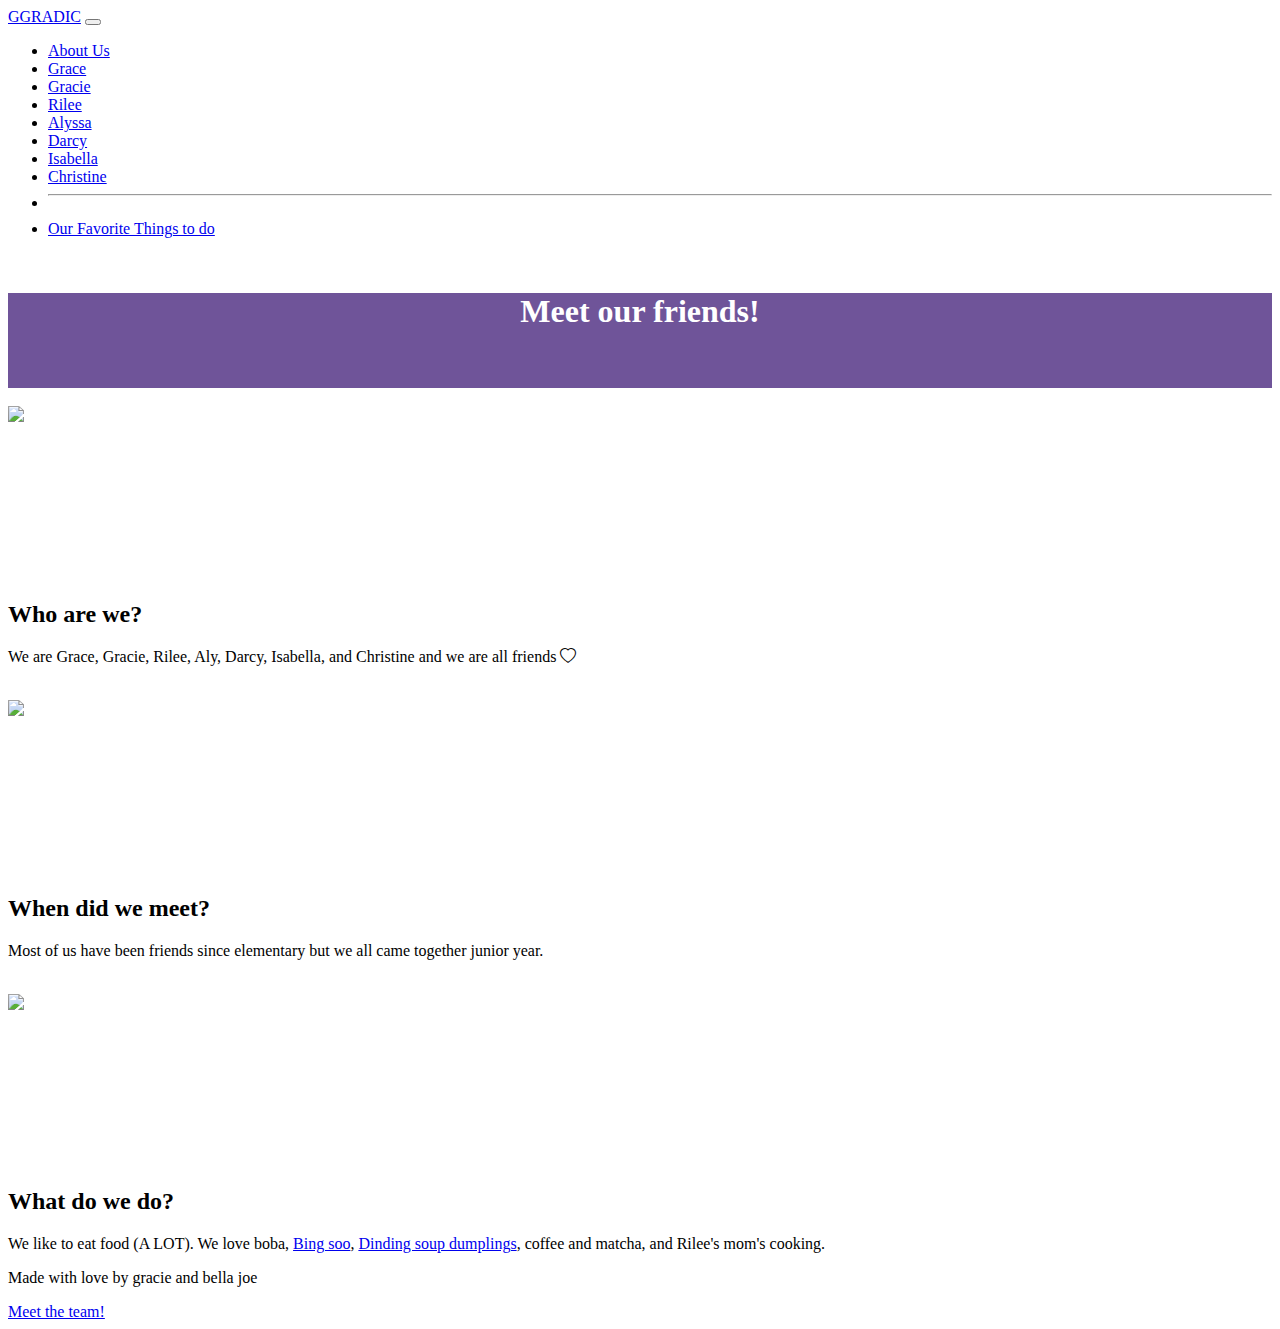
==== commit c5cc9c72: "Update index.html" ====
--- a/index.html
+++ b/index.html
@@ -12,7 +12,7 @@
         <!-- Bootstrap JavaScript -->
         <script src="https://cdn.jsdelivr.net/npm/bootstrap@5.1.3/dist/js/bootstrap.bundle.min.js" integrity="sha384-ka7Sk0Gln4gmtz2MlQnikT1wXgYsOg+OMhuP+IlRH9sENBO0LRn5q+8nbTov4+1p" crossorigin="anonymous"></script>
         
-        <title>Student Group 3 Bootstrap Project</title>
+        <title>gracie and bella joe</title>
         
         <!-- Personal Stylesheet -->
         <link rel="stylesheet" type="text/css" href="style.css">
@@ -21,7 +21,7 @@
     </head>
         <body>
     
-         <nav class="navbar navbar-dark bg-dark" aria-label="top navigation">
+         <nav class="navbar navbar-dark bg-dark fixed-top" aria-label="top navigation">
              <div class="container-fluid">
                  <a class="navbar-brand" href="#">GGRADIC</a>
                  <button class="navbar-toggler collapsed" type="button" data-bs-toggle="collapse" data-bs-target="#menu" aria-controls="menu" aria-expanded="false" aria-label="Toggle navigation">
@@ -31,7 +31,7 @@
                  <div class="navbar-collapse collapse" id="menu" style="">
                      <ul class="navbar-nav me-auto mb-2">
                          <li class="nav-item">
-                             <a class="nav-link active" aria-current="page" href="./index.html">About Us</a>
+                             <a class="nav-link active" aria-current="page" href="index.html">About Us</a>
                          </li>
                          <li class="nav-item">
                              <a class="nav-link" href="grace.html">Grace</a>
@@ -63,13 +63,12 @@
                  </div>
              </div>
          </nav>  
-  
+  <br>
          <header class="p-5 mb-3" id="homepage-header">
              <div class="container ">
-                 <h1>WELCOME TO BUSSY </h1>
-                 <p class="fs-4">who is bussy? bussy is us
-                 </p>
-                 <p><a class="btn btn-primary btn-lg" href="./bootstrap.html" role="button">Learn more about bussy &raquo;</a></p>
+                 <h1>Meet our friends! </h1>
+                 <br>
+                 <br>
              </div>
          </header>
      
@@ -103,7 +102,8 @@
              <footer class="footer border-top mt-3">
                  <div class="container">
                      <p>Made with love by gracie and bella joe </p>
-                     <h6>Inspired by the bussy</h6>
+
+                     <a href="team.html">Meet the team!</a>
                  </div>
              </footer>
          </div>
--- a/style.css
+++ b/style.css
@@ -1,5 +1,3 @@
-
-
 header {
     background-color: #6f5499;
     color: #cdbfe3;
@@ -32,11291 +30,34 @@
     transition:0.5s;
 }
 
-@charset "UTF-8";
-/*!
-* Start Bootstrap - Shop Item v5.0.5 (https://startbootstrap.com/template/shop-item)
-* Copyright 2013-2022 Start Bootstrap
-* Licensed under MIT (https://github.com/StartBootstrap/startbootstrap-shop-item/blob/master/LICENSE)
-*/
-/*!
- * Bootstrap v5.1.3 (https://getbootstrap.com/)
- * Copyright 2011-2021 The Bootstrap Authors
- * Copyright 2011-2021 Twitter, Inc.
- * Licensed under MIT (https://github.com/twbs/bootstrap/blob/main/LICENSE)
- */
-:root {
-  --bs-blue: #0d6efd;
-  --bs-indigo: #6610f2;
-  --bs-purple: #6f42c1;
-  --bs-pink: #d63384;
-  --bs-red: #dc3545;
-  --bs-orange: #fd7e14;
-  --bs-yellow: #ffc107;
-  --bs-green: #198754;
-  --bs-teal: #20c997;
-  --bs-cyan: #0dcaf0;
-  --bs-white: #fff;
-  --bs-gray: #6c757d;
-  --bs-gray-dark: #343a40;
-  --bs-gray-100: #f8f9fa;
-  --bs-gray-200: #e9ecef;
-  --bs-gray-300: #dee2e6;
-  --bs-gray-400: #ced4da;
-  --bs-gray-500: #adb5bd;
-  --bs-gray-600: #6c757d;
-  --bs-gray-700: #495057;
-  --bs-gray-800: #343a40;
-  --bs-gray-900: #212529;
-  --bs-primary: #0d6efd;
-  --bs-secondary: #6c757d;
-  --bs-success: #198754;
-  --bs-info: #0dcaf0;
-  --bs-warning: #ffc107;
-  --bs-danger: #dc3545;
-  --bs-light: #f8f9fa;
-  --bs-dark: #212529;
-  --bs-primary-rgb: 13, 110, 253;
-  --bs-secondary-rgb: 108, 117, 125;
-  --bs-success-rgb: 25, 135, 84;
-  --bs-info-rgb: 13, 202, 240;
-  --bs-warning-rgb: 255, 193, 7;
-  --bs-danger-rgb: 220, 53, 69;
-  --bs-light-rgb: 248, 249, 250;
-  --bs-dark-rgb: 33, 37, 41;
-  --bs-white-rgb: 255, 255, 255;
-  --bs-black-rgb: 0, 0, 0;
-  --bs-body-color-rgb: 33, 37, 41;
-  --bs-body-bg-rgb: 255, 255, 255;
-  --bs-font-sans-serif: system-ui, -apple-system, "Segoe UI", Roboto, "Helvetica Neue", Arial, "Noto Sans", "Liberation Sans", sans-serif, "Apple Color Emoji", "Segoe UI Emoji", "Segoe UI Symbol", "Noto Color Emoji";
-  --bs-font-monospace: SFMono-Regular, Menlo, Monaco, Consolas, "Liberation Mono", "Courier New", monospace;
-  --bs-gradient: linear-gradient(180deg, rgba(255, 255, 255, 0.15), rgba(255, 255, 255, 0));
-  --bs-body-font-family: var(--bs-font-sans-serif);
-  --bs-body-font-size: 1rem;
-  --bs-body-font-weight: 400;
-  --bs-body-line-height: 1.5;
-  --bs-body-color: #212529;
-  --bs-body-bg: #fff;
+.picture {
+    margin:1em;
+    transition: transform 1s;
+   
 }
+.picture:hover {
+    transform:rotate(360deg)
+}
+.shadow-filter1 {
+    filter: drop-shadow( 14px 14px 14px #44FF6A);
 
-*,
-*::before,
-*::after {
-  box-sizing: border-box;
 }
+.shadow-filter2 {
+    filter: drop-shadow( 14px 14px 14px #FA2883);
 
-@media (prefers-reduced-motion: no-preference) {
-  :root {
-    scroll-behavior: smooth;
-  }
 }
-
-body {
-  margin: 0;
-  font-family: var(--bs-body-font-family);
-  font-size: var(--bs-body-font-size);
-  font-weight: var(--bs-body-font-weight);
-  line-height: var(--bs-body-line-height);
-  color: var(--bs-body-color);
-  text-align: var(--bs-body-text-align);
-  background-color: var(--bs-body-bg);
-  -webkit-text-size-adjust: 100%;
-  -webkit-tap-highlight-color: rgba(0, 0, 0, 0);
+.shadow-filter3{
+    filter:drop-shadow( 14px 14px 14px #FD9BFF);
 }
-
-hr {
-  margin: 1rem 0;
-  color: inherit;
-  background-color: currentColor;
-  border: 0;
-  opacity: 0.25;
+.shadow-filter4{
+    filter:drop-shadow( 14px 14px 14px #C31BFF);
 }
-
-hr:not([size]) {
-  height: 1px;
+.shadow-filter5{
+    filter:drop-shadow( 14px 14px 14px #0FDA00);
 }
-
-h6, .h6, h5, .h5, h4, .h4, h3, .h3, h2, .h2, h1, .h1 {
-  margin-top: 0;
-  margin-bottom: 0.5rem;
-  font-weight: 500;
-  line-height: 1.2;
+.shadow-filter6{
+    filter:drop-shadow( 14px 14px 14px #30D8D0);
 }
-
-h1, .h1 {
-  font-size: calc(1.375rem + 1.5vw);
+.shadow-filter7{
+    filter:drop-shadow( 14px 14px 14px #00AEDA);
 }
-@media (min-width: 1200px) {
-  h1, .h1 {
-    font-size: 2.5rem;
-  }
-}
-
-h2, .h2 {
-  font-size: calc(1.325rem + 0.9vw);
-}
-@media (min-width: 1200px) {
-  h2, .h2 {
-    font-size: 2rem;
-  }
-}
-
-h3, .h3 {
-  font-size: calc(1.3rem + 0.6vw);
-}
-@media (min-width: 1200px) {
-  h3, .h3 {
-    font-size: 1.75rem;
-  }
-}
-
-h4, .h4 {
-  font-size: calc(1.275rem + 0.3vw);
-}
-@media (min-width: 1200px) {
-  h4, .h4 {
-    font-size: 1.5rem;
-  }
-}
-
-h5, .h5 {
-  font-size: 1.25rem;
-}
-
-h6, .h6 {
-  font-size: 1rem;
-}
-
-p {
-  margin-top: 0;
-  margin-bottom: 1rem;
-}
-
-abbr[title],
-abbr[data-bs-original-title] {
-  -webkit-text-decoration: underline dotted;
-          text-decoration: underline dotted;
-  cursor: help;
-  -webkit-text-decoration-skip-ink: none;
-          text-decoration-skip-ink: none;
-}
-
-address {
-  margin-bottom: 1rem;
-  font-style: normal;
-  line-height: inherit;
-}
-
-ol,
-ul {
-  padding-left: 2rem;
-}
-
-ol,
-ul,
-dl {
-  margin-top: 0;
-  margin-bottom: 1rem;
-}
-
-ol ol,
-ul ul,
-ol ul,
-ul ol {
-  margin-bottom: 0;
-}
-
-dt {
-  font-weight: 700;
-}
-
-dd {
-  margin-bottom: 0.5rem;
-  margin-left: 0;
-}
-
-blockquote {
-  margin: 0 0 1rem;
-}
-
-b,
-strong {
-  font-weight: bolder;
-}
-
-small, .small {
-  font-size: 0.875em;
-}
-
-mark, .mark {
-  padding: 0.2em;
-  background-color: #fcf8e3;
-}
-
-sub,
-sup {
-  position: relative;
-  font-size: 0.75em;
-  line-height: 0;
-  vertical-align: baseline;
-}
-
-sub {
-  bottom: -0.25em;
-}
-
-sup {
-  top: -0.5em;
-}
-
-a {
-  color: #0d6efd;
-  text-decoration: underline;
-}
-a:hover {
-  color: #0a58ca;
-}
-
-a:not([href]):not([class]), a:not([href]):not([class]):hover {
-  color: inherit;
-  text-decoration: none;
-}
-
-pre,
-code,
-kbd,
-samp {
-  font-family: var(--bs-font-monospace);
-  font-size: 1em;
-  direction: ltr /* rtl:ignore */;
-  unicode-bidi: bidi-override;
-}
-
-pre {
-  display: block;
-  margin-top: 0;
-  margin-bottom: 1rem;
-  overflow: auto;
-  font-size: 0.875em;
-}
-pre code {
-  font-size: inherit;
-  color: inherit;
-  word-break: normal;
-}
-
-code {
-  font-size: 0.875em;
-  color: #d63384;
-  word-wrap: break-word;
-}
-a > code {
-  color: inherit;
-}
-
-kbd {
-  padding: 0.2rem 0.4rem;
-  font-size: 0.875em;
-  color: #fff;
-  background-color: #212529;
-  border-radius: 0.2rem;
-}
-kbd kbd {
-  padding: 0;
-  font-size: 1em;
-  font-weight: 700;
-}
-
-figure {
-  margin: 0 0 1rem;
-}
-
-img,
-svg {
-  vertical-align: middle;
-}
-
-table {
-  caption-side: bottom;
-  border-collapse: collapse;
-}
-
-caption {
-  padding-top: 0.5rem;
-  padding-bottom: 0.5rem;
-  color: #6c757d;
-  text-align: left;
-}
-
-th {
-  text-align: inherit;
-  text-align: -webkit-match-parent;
-}
-
-thead,
-tbody,
-tfoot,
-tr,
-td,
-th {
-  border-color: inherit;
-  border-style: solid;
-  border-width: 0;
-}
-
-label {
-  display: inline-block;
-}
-
-button {
-  border-radius: 0;
-}
-
-button:focus:not(:focus-visible) {
-  outline: 0;
-}
-
-input,
-button,
-select,
-optgroup,
-textarea {
-  margin: 0;
-  font-family: inherit;
-  font-size: inherit;
-  line-height: inherit;
-}
-
-button,
-select {
-  text-transform: none;
-}
-
-[role=button] {
-  cursor: pointer;
-}
-
-select {
-  word-wrap: normal;
-}
-select:disabled {
-  opacity: 1;
-}
-
-[list]::-webkit-calendar-picker-indicator {
-  display: none;
-}
-
-button,
-[type=button],
-[type=reset],
-[type=submit] {
-  -webkit-appearance: button;
-}
-button:not(:disabled),
-[type=button]:not(:disabled),
-[type=reset]:not(:disabled),
-[type=submit]:not(:disabled) {
-  cursor: pointer;
-}
-
-::-moz-focus-inner {
-  padding: 0;
-  border-style: none;
-}
-
-textarea {
-  resize: vertical;
-}
-
-fieldset {
-  min-width: 0;
-  padding: 0;
-  margin: 0;
-  border: 0;
-}
-
-legend {
-  float: left;
-  width: 100%;
-  padding: 0;
-  margin-bottom: 0.5rem;
-  font-size: calc(1.275rem + 0.3vw);
-  line-height: inherit;
-}
-@media (min-width: 1200px) {
-  legend {
-    font-size: 1.5rem;
-  }
-}
-legend + * {
-  clear: left;
-}
-
-::-webkit-datetime-edit-fields-wrapper,
-::-webkit-datetime-edit-text,
-::-webkit-datetime-edit-minute,
-::-webkit-datetime-edit-hour-field,
-::-webkit-datetime-edit-day-field,
-::-webkit-datetime-edit-month-field,
-::-webkit-datetime-edit-year-field {
-  padding: 0;
-}
-
-::-webkit-inner-spin-button {
-  height: auto;
-}
-
-[type=search] {
-  outline-offset: -2px;
-  -webkit-appearance: textfield;
-}
-
-/* rtl:raw:
-[type="tel"],
-[type="url"],
-[type="email"],
-[type="number"] {
-  direction: ltr;
-}
-*/
-::-webkit-search-decoration {
-  -webkit-appearance: none;
-}
-
-::-webkit-color-swatch-wrapper {
-  padding: 0;
-}
-
-::-webkit-file-upload-button {
-  font: inherit;
-}
-
-::file-selector-button {
-  font: inherit;
-}
-
-::-webkit-file-upload-button {
-  font: inherit;
-  -webkit-appearance: button;
-}
-
-output {
-  display: inline-block;
-}
-
-iframe {
-  border: 0;
-}
-
-summary {
-  display: list-item;
-  cursor: pointer;
-}
-
-progress {
-  vertical-align: baseline;
-}
-
-[hidden] {
-  display: none !important;
-}
-
-.lead {
-  font-size: 1.25rem;
-  font-weight: 300;
-}
-
-.display-1 {
-  font-size: calc(1.625rem + 4.5vw);
-  font-weight: 300;
-  line-height: 1.2;
-}
-@media (min-width: 1200px) {
-  .display-1 {
-    font-size: 5rem;
-  }
-}
-
-.display-2 {
-  font-size: calc(1.575rem + 3.9vw);
-  font-weight: 300;
-  line-height: 1.2;
-}
-@media (min-width: 1200px) {
-  .display-2 {
-    font-size: 4.5rem;
-  }
-}
-
-.display-3 {
-  font-size: calc(1.525rem + 3.3vw);
-  font-weight: 300;
-  line-height: 1.2;
-}
-@media (min-width: 1200px) {
-  .display-3 {
-    font-size: 4rem;
-  }
-}
-
-.display-4 {
-  font-size: calc(1.475rem + 2.7vw);
-  font-weight: 300;
-  line-height: 1.2;
-}
-@media (min-width: 1200px) {
-  .display-4 {
-    font-size: 3.5rem;
-  }
-}
-
-.display-5 {
-  font-size: calc(1.425rem + 2.1vw);
-  font-weight: 300;
-  line-height: 1.2;
-}
-@media (min-width: 1200px) {
-  .display-5 {
-    font-size: 3rem;
-  }
-}
-
-.display-6 {
-  font-size: calc(1.375rem + 1.5vw);
-  font-weight: 300;
-  line-height: 1.2;
-}
-@media (min-width: 1200px) {
-  .display-6 {
-    font-size: 2.5rem;
-  }
-}
-
-.list-unstyled {
-  padding-left: 0;
-  list-style: none;
-}
-
-.list-inline {
-  padding-left: 0;
-  list-style: none;
-}
-
-.list-inline-item {
-  display: inline-block;
-}
-.list-inline-item:not(:last-child) {
-  margin-right: 0.5rem;
-}
-
-.initialism {
-  font-size: 0.875em;
-  text-transform: uppercase;
-}
-
-.blockquote {
-  margin-bottom: 1rem;
-  font-size: 1.25rem;
-}
-.blockquote > :last-child {
-  margin-bottom: 0;
-}
-
-.blockquote-footer {
-  margin-top: -1rem;
-  margin-bottom: 1rem;
-  font-size: 0.875em;
-  color: #6c757d;
-}
-.blockquote-footer::before {
-  content: "— ";
-}
-
-.img-fluid {
-  max-width: 100%;
-  height: auto;
-}
-
-.img-thumbnail {
-  padding: 0.25rem;
-  background-color: #fff;
-  border: 1px solid #dee2e6;
-  border-radius: 0.25rem;
-  max-width: 100%;
-  height: auto;
-}
-
-.figure {
-  display: inline-block;
-}
-
-.figure-img {
-  margin-bottom: 0.5rem;
-  line-height: 1;
-}
-
-.figure-caption {
-  font-size: 0.875em;
-  color: #6c757d;
-}
-
-.container,
-.container-fluid,
-.container-xxl,
-.container-xl,
-.container-lg,
-.container-md,
-.container-sm {
-  width: 100%;
-  padding-right: var(--bs-gutter-x, 0.75rem);
-  padding-left: var(--bs-gutter-x, 0.75rem);
-  margin-right: auto;
-  margin-left: auto;
-}
-
-@media (min-width: 576px) {
-  .container-sm, .container {
-    max-width: 540px;
-  }
-}
-@media (min-width: 768px) {
-  .container-md, .container-sm, .container {
-    max-width: 720px;
-  }
-}
-@media (min-width: 992px) {
-  .container-lg, .container-md, .container-sm, .container {
-    max-width: 960px;
-  }
-}
-@media (min-width: 1200px) {
-  .container-xl, .container-lg, .container-md, .container-sm, .container {
-    max-width: 1140px;
-  }
-}
-@media (min-width: 1400px) {
-  .container-xxl, .container-xl, .container-lg, .container-md, .container-sm, .container {
-    max-width: 1320px;
-  }
-}
-.row {
-  --bs-gutter-x: 1.5rem;
-  --bs-gutter-y: 0;
-  display: flex;
-  flex-wrap: wrap;
-  margin-top: calc(-1 * var(--bs-gutter-y));
-  margin-right: calc(-0.5 * var(--bs-gutter-x));
-  margin-left: calc(-0.5 * var(--bs-gutter-x));
-}
-.row > * {
-  flex-shrink: 0;
-  width: 100%;
-  max-width: 100%;
-  padding-right: calc(var(--bs-gutter-x) * 0.5);
-  padding-left: calc(var(--bs-gutter-x) * 0.5);
-  margin-top: var(--bs-gutter-y);
-}
-
-.col {
-  flex: 1 0 0%;
-}
-
-.row-cols-auto > * {
-  flex: 0 0 auto;
-  width: auto;
-}
-
-.row-cols-1 > * {
-  flex: 0 0 auto;
-  width: 100%;
-}
-
-.row-cols-2 > * {
-  flex: 0 0 auto;
-  width: 50%;
-}
-
-.row-cols-3 > * {
-  flex: 0 0 auto;
-  width: 33.3333333333%;
-}
-
-.row-cols-4 > * {
-  flex: 0 0 auto;
-  width: 25%;
-}
-
-.row-cols-5 > * {
-  flex: 0 0 auto;
-  width: 20%;
-}
-
-.row-cols-6 > * {
-  flex: 0 0 auto;
-  width: 16.6666666667%;
-}
-
-.col-auto {
-  flex: 0 0 auto;
-  width: auto;
-}
-
-.col-1 {
-  flex: 0 0 auto;
-  width: 8.33333333%;
-}
-
-.col-2 {
-  flex: 0 0 auto;
-  width: 16.66666667%;
-}
-
-.col-3 {
-  flex: 0 0 auto;
-  width: 25%;
-}
-
-.col-4 {
-  flex: 0 0 auto;
-  width: 33.33333333%;
-}
-
-.col-5 {
-  flex: 0 0 auto;
-  width: 41.66666667%;
-}
-
-.col-6 {
-  flex: 0 0 auto;
-  width: 50%;
-}
-
-.col-7 {
-  flex: 0 0 auto;
-  width: 58.33333333%;
-}
-
-.col-8 {
-  flex: 0 0 auto;
-  width: 66.66666667%;
-}
-
-.col-9 {
-  flex: 0 0 auto;
-  width: 75%;
-}
-
-.col-10 {
-  flex: 0 0 auto;
-  width: 83.33333333%;
-}
-
-.col-11 {
-  flex: 0 0 auto;
-  width: 91.66666667%;
-}
-
-.col-12 {
-  flex: 0 0 auto;
-  width: 100%;
-}
-
-.offset-1 {
-  margin-left: 8.33333333%;
-}
-
-.offset-2 {
-  margin-left: 16.66666667%;
-}
-
-.offset-3 {
-  margin-left: 25%;
-}
-
-.offset-4 {
-  margin-left: 33.33333333%;
-}
-
-.offset-5 {
-  margin-left: 41.66666667%;
-}
-
-.offset-6 {
-  margin-left: 50%;
-}
-
-.offset-7 {
-  margin-left: 58.33333333%;
-}
-
-.offset-8 {
-  margin-left: 66.66666667%;
-}
-
-.offset-9 {
-  margin-left: 75%;
-}
-
-.offset-10 {
-  margin-left: 83.33333333%;
-}
-
-.offset-11 {
-  margin-left: 91.66666667%;
-}
-
-.g-0,
-.gx-0 {
-  --bs-gutter-x: 0;
-}
-
-.g-0,
-.gy-0 {
-  --bs-gutter-y: 0;
-}
-
-.g-1,
-.gx-1 {
-  --bs-gutter-x: 0.25rem;
-}
-
-.g-1,
-.gy-1 {
-  --bs-gutter-y: 0.25rem;
-}
-
-.g-2,
-.gx-2 {
-  --bs-gutter-x: 0.5rem;
-}
-
-.g-2,
-.gy-2 {
-  --bs-gutter-y: 0.5rem;
-}
-
-.g-3,
-.gx-3 {
-  --bs-gutter-x: 1rem;
-}
-
-.g-3,
-.gy-3 {
-  --bs-gutter-y: 1rem;
-}
-
-.g-4,
-.gx-4 {
-  --bs-gutter-x: 1.5rem;
-}
-
-.g-4,
-.gy-4 {
-  --bs-gutter-y: 1.5rem;
-}
-
-.g-5,
-.gx-5 {
-  --bs-gutter-x: 3rem;
-}
-
-.g-5,
-.gy-5 {
-  --bs-gutter-y: 3rem;
-}
-
-@media (min-width: 576px) {
-  .col-sm {
-    flex: 1 0 0%;
-  }
-
-  .row-cols-sm-auto > * {
-    flex: 0 0 auto;
-    width: auto;
-  }
-
-  .row-cols-sm-1 > * {
-    flex: 0 0 auto;
-    width: 100%;
-  }
-
-  .row-cols-sm-2 > * {
-    flex: 0 0 auto;
-    width: 50%;
-  }
-
-  .row-cols-sm-3 > * {
-    flex: 0 0 auto;
-    width: 33.3333333333%;
-  }
-
-  .row-cols-sm-4 > * {
-    flex: 0 0 auto;
-    width: 25%;
-  }
-
-  .row-cols-sm-5 > * {
-    flex: 0 0 auto;
-    width: 20%;
-  }
-
-  .row-cols-sm-6 > * {
-    flex: 0 0 auto;
-    width: 16.6666666667%;
-  }
-
-  .col-sm-auto {
-    flex: 0 0 auto;
-    width: auto;
-  }
-
-  .col-sm-1 {
-    flex: 0 0 auto;
-    width: 8.33333333%;
-  }
-
-  .col-sm-2 {
-    flex: 0 0 auto;
-    width: 16.66666667%;
-  }
-
-  .col-sm-3 {
-    flex: 0 0 auto;
-    width: 25%;
-  }
-
-  .col-sm-4 {
-    flex: 0 0 auto;
-    width: 33.33333333%;
-  }
-
-  .col-sm-5 {
-    flex: 0 0 auto;
-    width: 41.66666667%;
-  }
-
-  .col-sm-6 {
-    flex: 0 0 auto;
-    width: 50%;
-  }
-
-  .col-sm-7 {
-    flex: 0 0 auto;
-    width: 58.33333333%;
-  }
-
-  .col-sm-8 {
-    flex: 0 0 auto;
-    width: 66.66666667%;
-  }
-
-  .col-sm-9 {
-    flex: 0 0 auto;
-    width: 75%;
-  }
-
-  .col-sm-10 {
-    flex: 0 0 auto;
-    width: 83.33333333%;
-  }
-
-  .col-sm-11 {
-    flex: 0 0 auto;
-    width: 91.66666667%;
-  }
-
-  .col-sm-12 {
-    flex: 0 0 auto;
-    width: 100%;
-  }
-
-  .offset-sm-0 {
-    margin-left: 0;
-  }
-
-  .offset-sm-1 {
-    margin-left: 8.33333333%;
-  }
-
-  .offset-sm-2 {
-    margin-left: 16.66666667%;
-  }
-
-  .offset-sm-3 {
-    margin-left: 25%;
-  }
-
-  .offset-sm-4 {
-    margin-left: 33.33333333%;
-  }
-
-  .offset-sm-5 {
-    margin-left: 41.66666667%;
-  }
-
-  .offset-sm-6 {
-    margin-left: 50%;
-  }
-
-  .offset-sm-7 {
-    margin-left: 58.33333333%;
-  }
-
-  .offset-sm-8 {
-    margin-left: 66.66666667%;
-  }
-
-  .offset-sm-9 {
-    margin-left: 75%;
-  }
-
-  .offset-sm-10 {
-    margin-left: 83.33333333%;
-  }
-
-  .offset-sm-11 {
-    margin-left: 91.66666667%;
-  }
-
-  .g-sm-0,
-.gx-sm-0 {
-    --bs-gutter-x: 0;
-  }
-
-  .g-sm-0,
-.gy-sm-0 {
-    --bs-gutter-y: 0;
-  }
-
-  .g-sm-1,
-.gx-sm-1 {
-    --bs-gutter-x: 0.25rem;
-  }
-
-  .g-sm-1,
-.gy-sm-1 {
-    --bs-gutter-y: 0.25rem;
-  }
-
-  .g-sm-2,
-.gx-sm-2 {
-    --bs-gutter-x: 0.5rem;
-  }
-
-  .g-sm-2,
-.gy-sm-2 {
-    --bs-gutter-y: 0.5rem;
-  }
-
-  .g-sm-3,
-.gx-sm-3 {
-    --bs-gutter-x: 1rem;
-  }
-
-  .g-sm-3,
-.gy-sm-3 {
-    --bs-gutter-y: 1rem;
-  }
-
-  .g-sm-4,
-.gx-sm-4 {
-    --bs-gutter-x: 1.5rem;
-  }
-
-  .g-sm-4,
-.gy-sm-4 {
-    --bs-gutter-y: 1.5rem;
-  }
-
-  .g-sm-5,
-.gx-sm-5 {
-    --bs-gutter-x: 3rem;
-  }
-
-  .g-sm-5,
-.gy-sm-5 {
-    --bs-gutter-y: 3rem;
-  }
-}
-@media (min-width: 768px) {
-  .col-md {
-    flex: 1 0 0%;
-  }
-
-  .row-cols-md-auto > * {
-    flex: 0 0 auto;
-    width: auto;
-  }
-
-  .row-cols-md-1 > * {
-    flex: 0 0 auto;
-    width: 100%;
-  }
-
-  .row-cols-md-2 > * {
-    flex: 0 0 auto;
-    width: 50%;
-  }
-
-  .row-cols-md-3 > * {
-    flex: 0 0 auto;
-    width: 33.3333333333%;
-  }
-
-  .row-cols-md-4 > * {
-    flex: 0 0 auto;
-    width: 25%;
-  }
-
-  .row-cols-md-5 > * {
-    flex: 0 0 auto;
-    width: 20%;
-  }
-
-  .row-cols-md-6 > * {
-    flex: 0 0 auto;
-    width: 16.6666666667%;
-  }
-
-  .col-md-auto {
-    flex: 0 0 auto;
-    width: auto;
-  }
-
-  .col-md-1 {
-    flex: 0 0 auto;
-    width: 8.33333333%;
-  }
-
-  .col-md-2 {
-    flex: 0 0 auto;
-    width: 16.66666667%;
-  }
-
-  .col-md-3 {
-    flex: 0 0 auto;
-    width: 25%;
-  }
-
-  .col-md-4 {
-    flex: 0 0 auto;
-    width: 33.33333333%;
-  }
-
-  .col-md-5 {
-    flex: 0 0 auto;
-    width: 41.66666667%;
-  }
-
-  .col-md-6 {
-    flex: 0 0 auto;
-    width: 50%;
-  }
-
-  .col-md-7 {
-    flex: 0 0 auto;
-    width: 58.33333333%;
-  }
-
-  .col-md-8 {
-    flex: 0 0 auto;
-    width: 66.66666667%;
-  }
-
-  .col-md-9 {
-    flex: 0 0 auto;
-    width: 75%;
-  }
-
-  .col-md-10 {
-    flex: 0 0 auto;
-    width: 83.33333333%;
-  }
-
-  .col-md-11 {
-    flex: 0 0 auto;
-    width: 91.66666667%;
-  }
-
-  .col-md-12 {
-    flex: 0 0 auto;
-    width: 100%;
-  }
-
-  .offset-md-0 {
-    margin-left: 0;
-  }
-
-  .offset-md-1 {
-    margin-left: 8.33333333%;
-  }
-
-  .offset-md-2 {
-    margin-left: 16.66666667%;
-  }
-
-  .offset-md-3 {
-    margin-left: 25%;
-  }
-
-  .offset-md-4 {
-    margin-left: 33.33333333%;
-  }
-
-  .offset-md-5 {
-    margin-left: 41.66666667%;
-  }
-
-  .offset-md-6 {
-    margin-left: 50%;
-  }
-
-  .offset-md-7 {
-    margin-left: 58.33333333%;
-  }
-
-  .offset-md-8 {
-    margin-left: 66.66666667%;
-  }
-
-  .offset-md-9 {
-    margin-left: 75%;
-  }
-
-  .offset-md-10 {
-    margin-left: 83.33333333%;
-  }
-
-  .offset-md-11 {
-    margin-left: 91.66666667%;
-  }
-
-  .g-md-0,
-.gx-md-0 {
-    --bs-gutter-x: 0;
-  }
-
-  .g-md-0,
-.gy-md-0 {
-    --bs-gutter-y: 0;
-  }
-
-  .g-md-1,
-.gx-md-1 {
-    --bs-gutter-x: 0.25rem;
-  }
-
-  .g-md-1,
-.gy-md-1 {
-    --bs-gutter-y: 0.25rem;
-  }
-
-  .g-md-2,
-.gx-md-2 {
-    --bs-gutter-x: 0.5rem;
-  }
-
-  .g-md-2,
-.gy-md-2 {
-    --bs-gutter-y: 0.5rem;
-  }
-
-  .g-md-3,
-.gx-md-3 {
-    --bs-gutter-x: 1rem;
-  }
-
-  .g-md-3,
-.gy-md-3 {
-    --bs-gutter-y: 1rem;
-  }
-
-  .g-md-4,
-.gx-md-4 {
-    --bs-gutter-x: 1.5rem;
-  }
-
-  .g-md-4,
-.gy-md-4 {
-    --bs-gutter-y: 1.5rem;
-  }
-
-  .g-md-5,
-.gx-md-5 {
-    --bs-gutter-x: 3rem;
-  }
-
-  .g-md-5,
-.gy-md-5 {
-    --bs-gutter-y: 3rem;
-  }
-}
-@media (min-width: 992px) {
-  .col-lg {
-    flex: 1 0 0%;
-  }
-
-  .row-cols-lg-auto > * {
-    flex: 0 0 auto;
-    width: auto;
-  }
-
-  .row-cols-lg-1 > * {
-    flex: 0 0 auto;
-    width: 100%;
-  }
-
-  .row-cols-lg-2 > * {
-    flex: 0 0 auto;
-    width: 50%;
-  }
-
-  .row-cols-lg-3 > * {
-    flex: 0 0 auto;
-    width: 33.3333333333%;
-  }
-
-  .row-cols-lg-4 > * {
-    flex: 0 0 auto;
-    width: 25%;
-  }
-
-  .row-cols-lg-5 > * {
-    flex: 0 0 auto;
-    width: 20%;
-  }
-
-  .row-cols-lg-6 > * {
-    flex: 0 0 auto;
-    width: 16.6666666667%;
-  }
-
-  .col-lg-auto {
-    flex: 0 0 auto;
-    width: auto;
-  }
-
-  .col-lg-1 {
-    flex: 0 0 auto;
-    width: 8.33333333%;
-  }
-
-  .col-lg-2 {
-    flex: 0 0 auto;
-    width: 16.66666667%;
-  }
-
-  .col-lg-3 {
-    flex: 0 0 auto;
-    width: 25%;
-  }
-
-  .col-lg-4 {
-    flex: 0 0 auto;
-    width: 33.33333333%;
-  }
-
-  .col-lg-5 {
-    flex: 0 0 auto;
-    width: 41.66666667%;
-  }
-
-  .col-lg-6 {
-    flex: 0 0 auto;
-    width: 50%;
-  }
-
-  .col-lg-7 {
-    flex: 0 0 auto;
-    width: 58.33333333%;
-  }
-
-  .col-lg-8 {
-    flex: 0 0 auto;
-    width: 66.66666667%;
-  }
-
-  .col-lg-9 {
-    flex: 0 0 auto;
-    width: 75%;
-  }
-
-  .col-lg-10 {
-    flex: 0 0 auto;
-    width: 83.33333333%;
-  }
-
-  .col-lg-11 {
-    flex: 0 0 auto;
-    width: 91.66666667%;
-  }
-
-  .col-lg-12 {
-    flex: 0 0 auto;
-    width: 100%;
-  }
-
-  .offset-lg-0 {
-    margin-left: 0;
-  }
-
-  .offset-lg-1 {
-    margin-left: 8.33333333%;
-  }
-
-  .offset-lg-2 {
-    margin-left: 16.66666667%;
-  }
-
-  .offset-lg-3 {
-    margin-left: 25%;
-  }
-
-  .offset-lg-4 {
-    margin-left: 33.33333333%;
-  }
-
-  .offset-lg-5 {
-    margin-left: 41.66666667%;
-  }
-
-  .offset-lg-6 {
-    margin-left: 50%;
-  }
-
-  .offset-lg-7 {
-    margin-left: 58.33333333%;
-  }
-
-  .offset-lg-8 {
-    margin-left: 66.66666667%;
-  }
-
-  .offset-lg-9 {
-    margin-left: 75%;
-  }
-
-  .offset-lg-10 {
-    margin-left: 83.33333333%;
-  }
-
-  .offset-lg-11 {
-    margin-left: 91.66666667%;
-  }
-
-  .g-lg-0,
-.gx-lg-0 {
-    --bs-gutter-x: 0;
-  }
-
-  .g-lg-0,
-.gy-lg-0 {
-    --bs-gutter-y: 0;
-  }
-
-  .g-lg-1,
-.gx-lg-1 {
-    --bs-gutter-x: 0.25rem;
-  }
-
-  .g-lg-1,
-.gy-lg-1 {
-    --bs-gutter-y: 0.25rem;
-  }
-
-  .g-lg-2,
-.gx-lg-2 {
-    --bs-gutter-x: 0.5rem;
-  }
-
-  .g-lg-2,
-.gy-lg-2 {
-    --bs-gutter-y: 0.5rem;
-  }
-
-  .g-lg-3,
-.gx-lg-3 {
-    --bs-gutter-x: 1rem;
-  }
-
-  .g-lg-3,
-.gy-lg-3 {
-    --bs-gutter-y: 1rem;
-  }
-
-  .g-lg-4,
-.gx-lg-4 {
-    --bs-gutter-x: 1.5rem;
-  }
-
-  .g-lg-4,
-.gy-lg-4 {
-    --bs-gutter-y: 1.5rem;
-  }
-
-  .g-lg-5,
-.gx-lg-5 {
-    --bs-gutter-x: 3rem;
-  }
-
-  .g-lg-5,
-.gy-lg-5 {
-    --bs-gutter-y: 3rem;
-  }
-}
-@media (min-width: 1200px) {
-  .col-xl {
-    flex: 1 0 0%;
-  }
-
-  .row-cols-xl-auto > * {
-    flex: 0 0 auto;
-    width: auto;
-  }
-
-  .row-cols-xl-1 > * {
-    flex: 0 0 auto;
-    width: 100%;
-  }
-
-  .row-cols-xl-2 > * {
-    flex: 0 0 auto;
-    width: 50%;
-  }
-
-  .row-cols-xl-3 > * {
-    flex: 0 0 auto;
-    width: 33.3333333333%;
-  }
-
-  .row-cols-xl-4 > * {
-    flex: 0 0 auto;
-    width: 25%;
-  }
-
-  .row-cols-xl-5 > * {
-    flex: 0 0 auto;
-    width: 20%;
-  }
-
-  .row-cols-xl-6 > * {
-    flex: 0 0 auto;
-    width: 16.6666666667%;
-  }
-
-  .col-xl-auto {
-    flex: 0 0 auto;
-    width: auto;
-  }
-
-  .col-xl-1 {
-    flex: 0 0 auto;
-    width: 8.33333333%;
-  }
-
-  .col-xl-2 {
-    flex: 0 0 auto;
-    width: 16.66666667%;
-  }
-
-  .col-xl-3 {
-    flex: 0 0 auto;
-    width: 25%;
-  }
-
-  .col-xl-4 {
-    flex: 0 0 auto;
-    width: 33.33333333%;
-  }
-
-  .col-xl-5 {
-    flex: 0 0 auto;
-    width: 41.66666667%;
-  }
-
-  .col-xl-6 {
-    flex: 0 0 auto;
-    width: 50%;
-  }
-
-  .col-xl-7 {
-    flex: 0 0 auto;
-    width: 58.33333333%;
-  }
-
-  .col-xl-8 {
-    flex: 0 0 auto;
-    width: 66.66666667%;
-  }
-
-  .col-xl-9 {
-    flex: 0 0 auto;
-    width: 75%;
-  }
-
-  .col-xl-10 {
-    flex: 0 0 auto;
-    width: 83.33333333%;
-  }
-
-  .col-xl-11 {
-    flex: 0 0 auto;
-    width: 91.66666667%;
-  }
-
-  .col-xl-12 {
-    flex: 0 0 auto;
-    width: 100%;
-  }
-
-  .offset-xl-0 {
-    margin-left: 0;
-  }
-
-  .offset-xl-1 {
-    margin-left: 8.33333333%;
-  }
-
-  .offset-xl-2 {
-    margin-left: 16.66666667%;
-  }
-
-  .offset-xl-3 {
-    margin-left: 25%;
-  }
-
-  .offset-xl-4 {
-    margin-left: 33.33333333%;
-  }
-
-  .offset-xl-5 {
-    margin-left: 41.66666667%;
-  }
-
-  .offset-xl-6 {
-    margin-left: 50%;
-  }
-
-  .offset-xl-7 {
-    margin-left: 58.33333333%;
-  }
-
-  .offset-xl-8 {
-    margin-left: 66.66666667%;
-  }
-
-  .offset-xl-9 {
-    margin-left: 75%;
-  }
-
-  .offset-xl-10 {
-    margin-left: 83.33333333%;
-  }
-
-  .offset-xl-11 {
-    margin-left: 91.66666667%;
-  }
-
-  .g-xl-0,
-.gx-xl-0 {
-    --bs-gutter-x: 0;
-  }
-
-  .g-xl-0,
-.gy-xl-0 {
-    --bs-gutter-y: 0;
-  }
-
-  .g-xl-1,
-.gx-xl-1 {
-    --bs-gutter-x: 0.25rem;
-  }
-
-  .g-xl-1,
-.gy-xl-1 {
-    --bs-gutter-y: 0.25rem;
-  }
-
-  .g-xl-2,
-.gx-xl-2 {
-    --bs-gutter-x: 0.5rem;
-  }
-
-  .g-xl-2,
-.gy-xl-2 {
-    --bs-gutter-y: 0.5rem;
-  }
-
-  .g-xl-3,
-.gx-xl-3 {
-    --bs-gutter-x: 1rem;
-  }
-
-  .g-xl-3,
-.gy-xl-3 {
-    --bs-gutter-y: 1rem;
-  }
-
-  .g-xl-4,
-.gx-xl-4 {
-    --bs-gutter-x: 1.5rem;
-  }
-
-  .g-xl-4,
-.gy-xl-4 {
-    --bs-gutter-y: 1.5rem;
-  }
-
-  .g-xl-5,
-.gx-xl-5 {
-    --bs-gutter-x: 3rem;
-  }
-
-  .g-xl-5,
-.gy-xl-5 {
-    --bs-gutter-y: 3rem;
-  }
-}
-@media (min-width: 1400px) {
-  .col-xxl {
-    flex: 1 0 0%;
-  }
-
-  .row-cols-xxl-auto > * {
-    flex: 0 0 auto;
-    width: auto;
-  }
-
-  .row-cols-xxl-1 > * {
-    flex: 0 0 auto;
-    width: 100%;
-  }
-
-  .row-cols-xxl-2 > * {
-    flex: 0 0 auto;
-    width: 50%;
-  }
-
-  .row-cols-xxl-3 > * {
-    flex: 0 0 auto;
-    width: 33.3333333333%;
-  }
-
-  .row-cols-xxl-4 > * {
-    flex: 0 0 auto;
-    width: 25%;
-  }
-
-  .row-cols-xxl-5 > * {
-    flex: 0 0 auto;
-    width: 20%;
-  }
-
-  .row-cols-xxl-6 > * {
-    flex: 0 0 auto;
-    width: 16.6666666667%;
-  }
-
-  .col-xxl-auto {
-    flex: 0 0 auto;
-    width: auto;
-  }
-
-  .col-xxl-1 {
-    flex: 0 0 auto;
-    width: 8.33333333%;
-  }
-
-  .col-xxl-2 {
-    flex: 0 0 auto;
-    width: 16.66666667%;
-  }
-
-  .col-xxl-3 {
-    flex: 0 0 auto;
-    width: 25%;
-  }
-
-  .col-xxl-4 {
-    flex: 0 0 auto;
-    width: 33.33333333%;
-  }
-
-  .col-xxl-5 {
-    flex: 0 0 auto;
-    width: 41.66666667%;
-  }
-
-  .col-xxl-6 {
-    flex: 0 0 auto;
-    width: 50%;
-  }
-
-  .col-xxl-7 {
-    flex: 0 0 auto;
-    width: 58.33333333%;
-  }
-
-  .col-xxl-8 {
-    flex: 0 0 auto;
-    width: 66.66666667%;
-  }
-
-  .col-xxl-9 {
-    flex: 0 0 auto;
-    width: 75%;
-  }
-
-  .col-xxl-10 {
-    flex: 0 0 auto;
-    width: 83.33333333%;
-  }
-
-  .col-xxl-11 {
-    flex: 0 0 auto;
-    width: 91.66666667%;
-  }
-
-  .col-xxl-12 {
-    flex: 0 0 auto;
-    width: 100%;
-  }
-
-  .offset-xxl-0 {
-    margin-left: 0;
-  }
-
-  .offset-xxl-1 {
-    margin-left: 8.33333333%;
-  }
-
-  .offset-xxl-2 {
-    margin-left: 16.66666667%;
-  }
-
-  .offset-xxl-3 {
-    margin-left: 25%;
-  }
-
-  .offset-xxl-4 {
-    margin-left: 33.33333333%;
-  }
-
-  .offset-xxl-5 {
-    margin-left: 41.66666667%;
-  }
-
-  .offset-xxl-6 {
-    margin-left: 50%;
-  }
-
-  .offset-xxl-7 {
-    margin-left: 58.33333333%;
-  }
-
-  .offset-xxl-8 {
-    margin-left: 66.66666667%;
-  }
-
-  .offset-xxl-9 {
-    margin-left: 75%;
-  }
-
-  .offset-xxl-10 {
-    margin-left: 83.33333333%;
-  }
-
-  .offset-xxl-11 {
-    margin-left: 91.66666667%;
-  }
-
-  .g-xxl-0,
-.gx-xxl-0 {
-    --bs-gutter-x: 0;
-  }
-
-  .g-xxl-0,
-.gy-xxl-0 {
-    --bs-gutter-y: 0;
-  }
-
-  .g-xxl-1,
-.gx-xxl-1 {
-    --bs-gutter-x: 0.25rem;
-  }
-
-  .g-xxl-1,
-.gy-xxl-1 {
-    --bs-gutter-y: 0.25rem;
-  }
-
-  .g-xxl-2,
-.gx-xxl-2 {
-    --bs-gutter-x: 0.5rem;
-  }
-
-  .g-xxl-2,
-.gy-xxl-2 {
-    --bs-gutter-y: 0.5rem;
-  }
-
-  .g-xxl-3,
-.gx-xxl-3 {
-    --bs-gutter-x: 1rem;
-  }
-
-  .g-xxl-3,
-.gy-xxl-3 {
-    --bs-gutter-y: 1rem;
-  }
-
-  .g-xxl-4,
-.gx-xxl-4 {
-    --bs-gutter-x: 1.5rem;
-  }
-
-  .g-xxl-4,
-.gy-xxl-4 {
-    --bs-gutter-y: 1.5rem;
-  }
-
-  .g-xxl-5,
-.gx-xxl-5 {
-    --bs-gutter-x: 3rem;
-  }
-
-  .g-xxl-5,
-.gy-xxl-5 {
-    --bs-gutter-y: 3rem;
-  }
-}
-.table {
-  --bs-table-bg: transparent;
-  --bs-table-accent-bg: transparent;
-  --bs-table-striped-color: #212529;
-  --bs-table-striped-bg: rgba(0, 0, 0, 0.05);
-  --bs-table-active-color: #212529;
-  --bs-table-active-bg: rgba(0, 0, 0, 0.1);
-  --bs-table-hover-color: #212529;
-  --bs-table-hover-bg: rgba(0, 0, 0, 0.075);
-  width: 100%;
-  margin-bottom: 1rem;
-  color: #212529;
-  vertical-align: top;
-  border-color: #dee2e6;
-}
-.table > :not(caption) > * > * {
-  padding: 0.5rem 0.5rem;
-  background-color: var(--bs-table-bg);
-  border-bottom-width: 1px;
-  box-shadow: inset 0 0 0 9999px var(--bs-table-accent-bg);
-}
-.table > tbody {
-  vertical-align: inherit;
-}
-.table > thead {
-  vertical-align: bottom;
-}
-.table > :not(:first-child) {
-  border-top: 2px solid currentColor;
-}
-
-.caption-top {
-  caption-side: top;
-}
-
-.table-sm > :not(caption) > * > * {
-  padding: 0.25rem 0.25rem;
-}
-
-.table-bordered > :not(caption) > * {
-  border-width: 1px 0;
-}
-.table-bordered > :not(caption) > * > * {
-  border-width: 0 1px;
-}
-
-.table-borderless > :not(caption) > * > * {
-  border-bottom-width: 0;
-}
-.table-borderless > :not(:first-child) {
-  border-top-width: 0;
-}
-
-.table-striped > tbody > tr:nth-of-type(odd) > * {
-  --bs-table-accent-bg: var(--bs-table-striped-bg);
-  color: var(--bs-table-striped-color);
-}
-
-.table-active {
-  --bs-table-accent-bg: var(--bs-table-active-bg);
-  color: var(--bs-table-active-color);
-}
-
-.table-hover > tbody > tr:hover > * {
-  --bs-table-accent-bg: var(--bs-table-hover-bg);
-  color: var(--bs-table-hover-color);
-}
-
-.table-primary {
-  --bs-table-bg: #cfe2ff;
-  --bs-table-striped-bg: #c5d7f2;
-  --bs-table-striped-color: #000;
-  --bs-table-active-bg: #bacbe6;
-  --bs-table-active-color: #000;
-  --bs-table-hover-bg: #bfd1ec;
-  --bs-table-hover-color: #000;
-  color: #000;
-  border-color: #bacbe6;
-}
-
-.table-secondary {
-  --bs-table-bg: #e2e3e5;
-  --bs-table-striped-bg: #d7d8da;
-  --bs-table-striped-color: #000;
-  --bs-table-active-bg: #cbccce;
-  --bs-table-active-color: #000;
-  --bs-table-hover-bg: #d1d2d4;
-  --bs-table-hover-color: #000;
-  color: #000;
-  border-color: #cbccce;
-}
-
-.table-success {
-  --bs-table-bg: #d1e7dd;
-  --bs-table-striped-bg: #c7dbd2;
-  --bs-table-striped-color: #000;
-  --bs-table-active-bg: #bcd0c7;
-  --bs-table-active-color: #000;
-  --bs-table-hover-bg: #c1d6cc;
-  --bs-table-hover-color: #000;
-  color: #000;
-  border-color: #bcd0c7;
-}
-
-.table-info {
-  --bs-table-bg: #cff4fc;
-  --bs-table-striped-bg: #c5e8ef;
-  --bs-table-striped-color: #000;
-  --bs-table-active-bg: #badce3;
-  --bs-table-active-color: #000;
-  --bs-table-hover-bg: #bfe2e9;
-  --bs-table-hover-color: #000;
-  color: #000;
-  border-color: #badce3;
-}
-
-.table-warning {
-  --bs-table-bg: #fff3cd;
-  --bs-table-striped-bg: #f2e7c3;
-  --bs-table-striped-color: #000;
-  --bs-table-active-bg: #e6dbb9;
-  --bs-table-active-color: #000;
-  --bs-table-hover-bg: #ece1be;
-  --bs-table-hover-color: #000;
-  color: #000;
-  border-color: #e6dbb9;
-}
-
-.table-danger {
-  --bs-table-bg: #f8d7da;
-  --bs-table-striped-bg: #eccccf;
-  --bs-table-striped-color: #000;
-  --bs-table-active-bg: #dfc2c4;
-  --bs-table-active-color: #000;
-  --bs-table-hover-bg: #e5c7ca;
-  --bs-table-hover-color: #000;
-  color: #000;
-  border-color: #dfc2c4;
-}
-
-.table-light {
-  --bs-table-bg: #f8f9fa;
-  --bs-table-striped-bg: #ecedee;
-  --bs-table-striped-color: #000;
-  --bs-table-active-bg: #dfe0e1;
-  --bs-table-active-color: #000;
-  --bs-table-hover-bg: #e5e6e7;
-  --bs-table-hover-color: #000;
-  color: #000;
-  border-color: #dfe0e1;
-}
-
-.table-dark {
-  --bs-table-bg: #212529;
-  --bs-table-striped-bg: #2c3034;
-  --bs-table-striped-color: #fff;
-  --bs-table-active-bg: #373b3e;
-  --bs-table-active-color: #fff;
-  --bs-table-hover-bg: #323539;
-  --bs-table-hover-color: #fff;
-  color: #fff;
-  border-color: #373b3e;
-}
-
-.table-responsive {
-  overflow-x: auto;
-  -webkit-overflow-scrolling: touch;
-}
-
-@media (max-width: 575.98px) {
-  .table-responsive-sm {
-    overflow-x: auto;
-    -webkit-overflow-scrolling: touch;
-  }
-}
-@media (max-width: 767.98px) {
-  .table-responsive-md {
-    overflow-x: auto;
-    -webkit-overflow-scrolling: touch;
-  }
-}
-@media (max-width: 991.98px) {
-  .table-responsive-lg {
-    overflow-x: auto;
-    -webkit-overflow-scrolling: touch;
-  }
-}
-@media (max-width: 1199.98px) {
-  .table-responsive-xl {
-    overflow-x: auto;
-    -webkit-overflow-scrolling: touch;
-  }
-}
-@media (max-width: 1399.98px) {
-  .table-responsive-xxl {
-    overflow-x: auto;
-    -webkit-overflow-scrolling: touch;
-  }
-}
-.form-label {
-  margin-bottom: 0.5rem;
-}
-
-.col-form-label {
-  padding-top: calc(0.375rem + 1px);
-  padding-bottom: calc(0.375rem + 1px);
-  margin-bottom: 0;
-  font-size: inherit;
-  line-height: 1.5;
-}
-
-.col-form-label-lg {
-  padding-top: calc(0.5rem + 1px);
-  padding-bottom: calc(0.5rem + 1px);
-  font-size: 1.25rem;
-}
-
-.col-form-label-sm {
-  padding-top: calc(0.25rem + 1px);
-  padding-bottom: calc(0.25rem + 1px);
-  font-size: 0.875rem;
-}
-
-.form-text {
-  margin-top: 0.25rem;
-  font-size: 0.875em;
-  color: #6c757d;
-}
-
-.form-control {
-  display: block;
-  width: 100%;
-  padding: 0.375rem 0.75rem;
-  font-size: 1rem;
-  font-weight: 400;
-  line-height: 1.5;
-  color: #212529;
-  background-color: #fff;
-  background-clip: padding-box;
-  border: 1px solid #ced4da;
-  -webkit-appearance: none;
-     -moz-appearance: none;
-          appearance: none;
-  border-radius: 0.25rem;
-  transition: border-color 0.15s ease-in-out, box-shadow 0.15s ease-in-out;
-}
-@media (prefers-reduced-motion: reduce) {
-  .form-control {
-    transition: none;
-  }
-}
-.form-control[type=file] {
-  overflow: hidden;
-}
-.form-control[type=file]:not(:disabled):not([readonly]) {
-  cursor: pointer;
-}
-.form-control:focus {
-  color: #212529;
-  background-color: #fff;
-  border-color: #86b7fe;
-  outline: 0;
-  box-shadow: 0 0 0 0.25rem rgba(13, 110, 253, 0.25);
-}
-.form-control::-webkit-date-and-time-value {
-  height: 1.5em;
-}
-.form-control::-moz-placeholder {
-  color: #6c757d;
-  opacity: 1;
-}
-.form-control:-ms-input-placeholder {
-  color: #6c757d;
-  opacity: 1;
-}
-.form-control::placeholder {
-  color: #6c757d;
-  opacity: 1;
-}
-.form-control:disabled, .form-control[readonly] {
-  background-color: #e9ecef;
-  opacity: 1;
-}
-.form-control::-webkit-file-upload-button {
-  padding: 0.375rem 0.75rem;
-  margin: -0.375rem -0.75rem;
-  -webkit-margin-end: 0.75rem;
-          margin-inline-end: 0.75rem;
-  color: #212529;
-  background-color: #e9ecef;
-  pointer-events: none;
-  border-color: inherit;
-  border-style: solid;
-  border-width: 0;
-  border-inline-end-width: 1px;
-  border-radius: 0;
-  -webkit-transition: color 0.15s ease-in-out, background-color 0.15s ease-in-out, border-color 0.15s ease-in-out, box-shadow 0.15s ease-in-out;
-  transition: color 0.15s ease-in-out, background-color 0.15s ease-in-out, border-color 0.15s ease-in-out, box-shadow 0.15s ease-in-out;
-}
-.form-control::file-selector-button {
-  padding: 0.375rem 0.75rem;
-  margin: -0.375rem -0.75rem;
-  -webkit-margin-end: 0.75rem;
-          margin-inline-end: 0.75rem;
-  color: #212529;
-  background-color: #e9ecef;
-  pointer-events: none;
-  border-color: inherit;
-  border-style: solid;
-  border-width: 0;
-  border-inline-end-width: 1px;
-  border-radius: 0;
-  transition: color 0.15s ease-in-out, background-color 0.15s ease-in-out, border-color 0.15s ease-in-out, box-shadow 0.15s ease-in-out;
-}
-@media (prefers-reduced-motion: reduce) {
-  .form-control::-webkit-file-upload-button {
-    -webkit-transition: none;
-    transition: none;
-  }
-  .form-control::file-selector-button {
-    transition: none;
-  }
-}
-.form-control:hover:not(:disabled):not([readonly])::-webkit-file-upload-button {
-  background-color: #dde0e3;
-}
-.form-control:hover:not(:disabled):not([readonly])::file-selector-button {
-  background-color: #dde0e3;
-}
-.form-control::-webkit-file-upload-button {
-  padding: 0.375rem 0.75rem;
-  margin: -0.375rem -0.75rem;
-  -webkit-margin-end: 0.75rem;
-          margin-inline-end: 0.75rem;
-  color: #212529;
-  background-color: #e9ecef;
-  pointer-events: none;
-  border-color: inherit;
-  border-style: solid;
-  border-width: 0;
-  border-inline-end-width: 1px;
-  border-radius: 0;
-  -webkit-transition: color 0.15s ease-in-out, background-color 0.15s ease-in-out, border-color 0.15s ease-in-out, box-shadow 0.15s ease-in-out;
-  transition: color 0.15s ease-in-out, background-color 0.15s ease-in-out, border-color 0.15s ease-in-out, box-shadow 0.15s ease-in-out;
-}
-@media (prefers-reduced-motion: reduce) {
-  .form-control::-webkit-file-upload-button {
-    -webkit-transition: none;
-    transition: none;
-  }
-}
-.form-control:hover:not(:disabled):not([readonly])::-webkit-file-upload-button {
-  background-color: #dde0e3;
-}
-
-.form-control-plaintext {
-  display: block;
-  width: 100%;
-  padding: 0.375rem 0;
-  margin-bottom: 0;
-  line-height: 1.5;
-  color: #212529;
-  background-color: transparent;
-  border: solid transparent;
-  border-width: 1px 0;
-}
-.form-control-plaintext.form-control-sm, .form-control-plaintext.form-control-lg {
-  padding-right: 0;
-  padding-left: 0;
-}
-
-.form-control-sm {
-  min-height: calc(1.5em + 0.5rem + 2px);
-  padding: 0.25rem 0.5rem;
-  font-size: 0.875rem;
-  border-radius: 0.2rem;
-}
-.form-control-sm::-webkit-file-upload-button {
-  padding: 0.25rem 0.5rem;
-  margin: -0.25rem -0.5rem;
-  -webkit-margin-end: 0.5rem;
-          margin-inline-end: 0.5rem;
-}
-.form-control-sm::file-selector-button {
-  padding: 0.25rem 0.5rem;
-  margin: -0.25rem -0.5rem;
-  -webkit-margin-end: 0.5rem;
-          margin-inline-end: 0.5rem;
-}
-.form-control-sm::-webkit-file-upload-button {
-  padding: 0.25rem 0.5rem;
-  margin: -0.25rem -0.5rem;
-  -webkit-margin-end: 0.5rem;
-          margin-inline-end: 0.5rem;
-}
-
-.form-control-lg {
-  min-height: calc(1.5em + 1rem + 2px);
-  padding: 0.5rem 1rem;
-  font-size: 1.25rem;
-  border-radius: 0.3rem;
-}
-.form-control-lg::-webkit-file-upload-button {
-  padding: 0.5rem 1rem;
-  margin: -0.5rem -1rem;
-  -webkit-margin-end: 1rem;
-          margin-inline-end: 1rem;
-}
-.form-control-lg::file-selector-button {
-  padding: 0.5rem 1rem;
-  margin: -0.5rem -1rem;
-  -webkit-margin-end: 1rem;
-          margin-inline-end: 1rem;
-}
-.form-control-lg::-webkit-file-upload-button {
-  padding: 0.5rem 1rem;
-  margin: -0.5rem -1rem;
-  -webkit-margin-end: 1rem;
-          margin-inline-end: 1rem;
-}
-
-textarea.form-control {
-  min-height: calc(1.5em + 0.75rem + 2px);
-}
-textarea.form-control-sm {
-  min-height: calc(1.5em + 0.5rem + 2px);
-}
-textarea.form-control-lg {
-  min-height: calc(1.5em + 1rem + 2px);
-}
-
-.form-control-color {
-  width: 3rem;
-  height: auto;
-  padding: 0.375rem;
-}
-.form-control-color:not(:disabled):not([readonly]) {
-  cursor: pointer;
-}
-.form-control-color::-moz-color-swatch {
-  height: 1.5em;
-  border-radius: 0.25rem;
-}
-.form-control-color::-webkit-color-swatch {
-  height: 1.5em;
-  border-radius: 0.25rem;
-}
-
-.form-select {
-  display: block;
-  width: 100%;
-  padding: 0.375rem 2.25rem 0.375rem 0.75rem;
-  -moz-padding-start: calc(0.75rem - 3px);
-  font-size: 1rem;
-  font-weight: 400;
-  line-height: 1.5;
-  color: #212529;
-  background-color: #fff;
-  background-image: url("data:image/svg+xml,%3csvg xmlns='http://www.w3.org/2000/svg' viewBox='0 0 16 16'%3e%3cpath fill='none' stroke='%23343a40' stroke-linecap='round' stroke-linejoin='round' stroke-width='2' d='M2 5l6 6 6-6'/%3e%3c/svg%3e");
-  background-repeat: no-repeat;
-  background-position: right 0.75rem center;
-  background-size: 16px 12px;
-  border: 1px solid #ced4da;
-  border-radius: 0.25rem;
-  transition: border-color 0.15s ease-in-out, box-shadow 0.15s ease-in-out;
-  -webkit-appearance: none;
-     -moz-appearance: none;
-          appearance: none;
-}
-@media (prefers-reduced-motion: reduce) {
-  .form-select {
-    transition: none;
-  }
-}
-.form-select:focus {
-  border-color: #86b7fe;
-  outline: 0;
-  box-shadow: 0 0 0 0.25rem rgba(13, 110, 253, 0.25);
-}
-.form-select[multiple], .form-select[size]:not([size="1"]) {
-  padding-right: 0.75rem;
-  background-image: none;
-}
-.form-select:disabled {
-  background-color: #e9ecef;
-}
-.form-select:-moz-focusring {
-  color: transparent;
-  text-shadow: 0 0 0 #212529;
-}
-
-.form-select-sm {
-  padding-top: 0.25rem;
-  padding-bottom: 0.25rem;
-  padding-left: 0.5rem;
-  font-size: 0.875rem;
-  border-radius: 0.2rem;
-}
-
-.form-select-lg {
-  padding-top: 0.5rem;
-  padding-bottom: 0.5rem;
-  padding-left: 1rem;
-  font-size: 1.25rem;
-  border-radius: 0.3rem;
-}
-
-.form-check {
-  display: block;
-  min-height: 1.5rem;
-  padding-left: 1.5em;
-  margin-bottom: 0.125rem;
-}
-.form-check .form-check-input {
-  float: left;
-  margin-left: -1.5em;
-}
-
-.form-check-input {
-  width: 1em;
-  height: 1em;
-  margin-top: 0.25em;
-  vertical-align: top;
-  background-color: #fff;
-  background-repeat: no-repeat;
-  background-position: center;
-  background-size: contain;
-  border: 1px solid rgba(0, 0, 0, 0.25);
-  -webkit-appearance: none;
-     -moz-appearance: none;
-          appearance: none;
-  -webkit-print-color-adjust: exact;
-          color-adjust: exact;
-}
-.form-check-input[type=checkbox] {
-  border-radius: 0.25em;
-}
-.form-check-input[type=radio] {
-  border-radius: 50%;
-}
-.form-check-input:active {
-  filter: brightness(90%);
-}
-.form-check-input:focus {
-  border-color: #86b7fe;
-  outline: 0;
-  box-shadow: 0 0 0 0.25rem rgba(13, 110, 253, 0.25);
-}
-.form-check-input:checked {
-  background-color: #0d6efd;
-  border-color: #0d6efd;
-}
-.form-check-input:checked[type=checkbox] {
-  background-image: url("data:image/svg+xml,%3csvg xmlns='http://www.w3.org/2000/svg' viewBox='0 0 20 20'%3e%3cpath fill='none' stroke='%23fff' stroke-linecap='round' stroke-linejoin='round' stroke-width='3' d='M6 10l3 3l6-6'/%3e%3c/svg%3e");
-}
-.form-check-input:checked[type=radio] {
-  background-image: url("data:image/svg+xml,%3csvg xmlns='http://www.w3.org/2000/svg' viewBox='-4 -4 8 8'%3e%3ccircle r='2' fill='%23fff'/%3e%3c/svg%3e");
-}
-.form-check-input[type=checkbox]:indeterminate {
-  background-color: #0d6efd;
-  border-color: #0d6efd;
-  background-image: url("data:image/svg+xml,%3csvg xmlns='http://www.w3.org/2000/svg' viewBox='0 0 20 20'%3e%3cpath fill='none' stroke='%23fff' stroke-linecap='round' stroke-linejoin='round' stroke-width='3' d='M6 10h8'/%3e%3c/svg%3e");
-}
-.form-check-input:disabled {
-  pointer-events: none;
-  filter: none;
-  opacity: 0.5;
-}
-.form-check-input[disabled] ~ .form-check-label, .form-check-input:disabled ~ .form-check-label {
-  opacity: 0.5;
-}
-
-.form-switch {
-  padding-left: 2.5em;
-}
-.form-switch .form-check-input {
-  width: 2em;
-  margin-left: -2.5em;
-  background-image: url("data:image/svg+xml,%3csvg xmlns='http://www.w3.org/2000/svg' viewBox='-4 -4 8 8'%3e%3ccircle r='3' fill='rgba%280, 0, 0, 0.25%29'/%3e%3c/svg%3e");
-  background-position: left center;
-  border-radius: 2em;
-  transition: background-position 0.15s ease-in-out;
-}
-@media (prefers-reduced-motion: reduce) {
-  .form-switch .form-check-input {
-    transition: none;
-  }
-}
-.form-switch .form-check-input:focus {
-  background-image: url("data:image/svg+xml,%3csvg xmlns='http://www.w3.org/2000/svg' viewBox='-4 -4 8 8'%3e%3ccircle r='3' fill='%2386b7fe'/%3e%3c/svg%3e");
-}
-.form-switch .form-check-input:checked {
-  background-position: right center;
-  background-image: url("data:image/svg+xml,%3csvg xmlns='http://www.w3.org/2000/svg' viewBox='-4 -4 8 8'%3e%3ccircle r='3' fill='%23fff'/%3e%3c/svg%3e");
-}
-
-.form-check-inline {
-  display: inline-block;
-  margin-right: 1rem;
-}
-
-.btn-check {
-  position: absolute;
-  clip: rect(0, 0, 0, 0);
-  pointer-events: none;
-}
-.btn-check[disabled] + .btn, .btn-check:disabled + .btn {
-  pointer-events: none;
-  filter: none;
-  opacity: 0.65;
-}
-
-.form-range {
-  width: 100%;
-  height: 1.5rem;
-  padding: 0;
-  background-color: transparent;
-  -webkit-appearance: none;
-     -moz-appearance: none;
-          appearance: none;
-}
-.form-range:focus {
-  outline: 0;
-}
-.form-range:focus::-webkit-slider-thumb {
-  box-shadow: 0 0 0 1px #fff, 0 0 0 0.25rem rgba(13, 110, 253, 0.25);
-}
-.form-range:focus::-moz-range-thumb {
-  box-shadow: 0 0 0 1px #fff, 0 0 0 0.25rem rgba(13, 110, 253, 0.25);
-}
-.form-range::-moz-focus-outer {
-  border: 0;
-}
-.form-range::-webkit-slider-thumb {
-  width: 1rem;
-  height: 1rem;
-  margin-top: -0.25rem;
-  background-color: #0d6efd;
-  border: 0;
-  border-radius: 1rem;
-  -webkit-transition: background-color 0.15s ease-in-out, border-color 0.15s ease-in-out, box-shadow 0.15s ease-in-out;
-  transition: background-color 0.15s ease-in-out, border-color 0.15s ease-in-out, box-shadow 0.15s ease-in-out;
-  -webkit-appearance: none;
-          appearance: none;
-}
-@media (prefers-reduced-motion: reduce) {
-  .form-range::-webkit-slider-thumb {
-    -webkit-transition: none;
-    transition: none;
-  }
-}
-.form-range::-webkit-slider-thumb:active {
-  background-color: #b6d4fe;
-}
-.form-range::-webkit-slider-runnable-track {
-  width: 100%;
-  height: 0.5rem;
-  color: transparent;
-  cursor: pointer;
-  background-color: #dee2e6;
-  border-color: transparent;
-  border-radius: 1rem;
-}
-.form-range::-moz-range-thumb {
-  width: 1rem;
-  height: 1rem;
-  background-color: #0d6efd;
-  border: 0;
-  border-radius: 1rem;
-  -moz-transition: background-color 0.15s ease-in-out, border-color 0.15s ease-in-out, box-shadow 0.15s ease-in-out;
-  transition: background-color 0.15s ease-in-out, border-color 0.15s ease-in-out, box-shadow 0.15s ease-in-out;
-  -moz-appearance: none;
-       appearance: none;
-}
-@media (prefers-reduced-motion: reduce) {
-  .form-range::-moz-range-thumb {
-    -moz-transition: none;
-    transition: none;
-  }
-}
-.form-range::-moz-range-thumb:active {
-  background-color: #b6d4fe;
-}
-.form-range::-moz-range-track {
-  width: 100%;
-  height: 0.5rem;
-  color: transparent;
-  cursor: pointer;
-  background-color: #dee2e6;
-  border-color: transparent;
-  border-radius: 1rem;
-}
-.form-range:disabled {
-  pointer-events: none;
-}
-.form-range:disabled::-webkit-slider-thumb {
-  background-color: #adb5bd;
-}
-.form-range:disabled::-moz-range-thumb {
-  background-color: #adb5bd;
-}
-
-.form-floating {
-  position: relative;
-}
-.form-floating > .form-control,
-.form-floating > .form-select {
-  height: calc(3.5rem + 2px);
-  line-height: 1.25;
-}
-.form-floating > label {
-  position: absolute;
-  top: 0;
-  left: 0;
-  height: 100%;
-  padding: 1rem 0.75rem;
-  pointer-events: none;
-  border: 1px solid transparent;
-  transform-origin: 0 0;
-  transition: opacity 0.1s ease-in-out, transform 0.1s ease-in-out;
-}
-@media (prefers-reduced-motion: reduce) {
-  .form-floating > label {
-    transition: none;
-  }
-}
-.form-floating > .form-control {
-  padding: 1rem 0.75rem;
-}
-.form-floating > .form-control::-moz-placeholder {
-  color: transparent;
-}
-.form-floating > .form-control:-ms-input-placeholder {
-  color: transparent;
-}
-.form-floating > .form-control::placeholder {
-  color: transparent;
-}
-.form-floating > .form-control:not(:-moz-placeholder-shown) {
-  padding-top: 1.625rem;
-  padding-bottom: 0.625rem;
-}
-.form-floating > .form-control:not(:-ms-input-placeholder) {
-  padding-top: 1.625rem;
-  padding-bottom: 0.625rem;
-}
-.form-floating > .form-control:focus, .form-floating > .form-control:not(:placeholder-shown) {
-  padding-top: 1.625rem;
-  padding-bottom: 0.625rem;
-}
-.form-floating > .form-control:-webkit-autofill {
-  padding-top: 1.625rem;
-  padding-bottom: 0.625rem;
-}
-.form-floating > .form-select {
-  padding-top: 1.625rem;
-  padding-bottom: 0.625rem;
-}
-.form-floating > .form-control:not(:-moz-placeholder-shown) ~ label {
-  opacity: 0.65;
-  transform: scale(0.85) translateY(-0.5rem) translateX(0.15rem);
-}
-.form-floating > .form-control:not(:-ms-input-placeholder) ~ label {
-  opacity: 0.65;
-  transform: scale(0.85) translateY(-0.5rem) translateX(0.15rem);
-}
-.form-floating > .form-control:focus ~ label,
-.form-floating > .form-control:not(:placeholder-shown) ~ label,
-.form-floating > .form-select ~ label {
-  opacity: 0.65;
-  transform: scale(0.85) translateY(-0.5rem) translateX(0.15rem);
-}
-.form-floating > .form-control:-webkit-autofill ~ label {
-  opacity: 0.65;
-  transform: scale(0.85) translateY(-0.5rem) translateX(0.15rem);
-}
-
-.input-group {
-  position: relative;
-  display: flex;
-  flex-wrap: wrap;
-  align-items: stretch;
-  width: 100%;
-}
-.input-group > .form-control,
-.input-group > .form-select {
-  position: relative;
-  flex: 1 1 auto;
-  width: 1%;
-  min-width: 0;
-}
-.input-group > .form-control:focus,
-.input-group > .form-select:focus {
-  z-index: 3;
-}
-.input-group .btn {
-  position: relative;
-  z-index: 2;
-}
-.input-group .btn:focus {
-  z-index: 3;
-}
-
-.input-group-text {
-  display: flex;
-  align-items: center;
-  padding: 0.375rem 0.75rem;
-  font-size: 1rem;
-  font-weight: 400;
-  line-height: 1.5;
-  color: #212529;
-  text-align: center;
-  white-space: nowrap;
-  background-color: #e9ecef;
-  border: 1px solid #ced4da;
-  border-radius: 0.25rem;
-}
-
-.input-group-lg > .form-control,
-.input-group-lg > .form-select,
-.input-group-lg > .input-group-text,
-.input-group-lg > .btn {
-  padding: 0.5rem 1rem;
-  font-size: 1.25rem;
-  border-radius: 0.3rem;
-}
-
-.input-group-sm > .form-control,
-.input-group-sm > .form-select,
-.input-group-sm > .input-group-text,
-.input-group-sm > .btn {
-  padding: 0.25rem 0.5rem;
-  font-size: 0.875rem;
-  border-radius: 0.2rem;
-}
-
-.input-group-lg > .form-select,
-.input-group-sm > .form-select {
-  padding-right: 3rem;
-}
-
-.input-group:not(.has-validation) > :not(:last-child):not(.dropdown-toggle):not(.dropdown-menu),
-.input-group:not(.has-validation) > .dropdown-toggle:nth-last-child(n+3) {
-  border-top-right-radius: 0;
-  border-bottom-right-radius: 0;
-}
-.input-group.has-validation > :nth-last-child(n+3):not(.dropdown-toggle):not(.dropdown-menu),
-.input-group.has-validation > .dropdown-toggle:nth-last-child(n+4) {
-  border-top-right-radius: 0;
-  border-bottom-right-radius: 0;
-}
-.input-group > :not(:first-child):not(.dropdown-menu):not(.valid-tooltip):not(.valid-feedback):not(.invalid-tooltip):not(.invalid-feedback) {
-  margin-left: -1px;
-  border-top-left-radius: 0;
-  border-bottom-left-radius: 0;
-}
-
-.valid-feedback {
-  display: none;
-  width: 100%;
-  margin-top: 0.25rem;
-  font-size: 0.875em;
-  color: #198754;
-}
-
-.valid-tooltip {
-  position: absolute;
-  top: 100%;
-  z-index: 5;
-  display: none;
-  max-width: 100%;
-  padding: 0.25rem 0.5rem;
-  margin-top: 0.1rem;
-  font-size: 0.875rem;
-  color: #fff;
-  background-color: rgba(25, 135, 84, 0.9);
-  border-radius: 0.25rem;
-}
-
-.was-validated :valid ~ .valid-feedback,
-.was-validated :valid ~ .valid-tooltip,
-.is-valid ~ .valid-feedback,
-.is-valid ~ .valid-tooltip {
-  display: block;
-}
-
-.was-validated .form-control:valid, .form-control.is-valid {
-  border-color: #198754;
-  padding-right: calc(1.5em + 0.75rem);
-  background-image: url("data:image/svg+xml,%3csvg xmlns='http://www.w3.org/2000/svg' viewBox='0 0 8 8'%3e%3cpath fill='%23198754' d='M2.3 6.73L.6 4.53c-.4-1.04.46-1.4 1.1-.8l1.1 1.4 3.4-3.8c.6-.63 1.6-.27 1.2.7l-4 4.6c-.43.5-.8.4-1.1.1z'/%3e%3c/svg%3e");
-  background-repeat: no-repeat;
-  background-position: right calc(0.375em + 0.1875rem) center;
-  background-size: calc(0.75em + 0.375rem) calc(0.75em + 0.375rem);
-}
-.was-validated .form-control:valid:focus, .form-control.is-valid:focus {
-  border-color: #198754;
-  box-shadow: 0 0 0 0.25rem rgba(25, 135, 84, 0.25);
-}
-
-.was-validated textarea.form-control:valid, textarea.form-control.is-valid {
-  padding-right: calc(1.5em + 0.75rem);
-  background-position: top calc(0.375em + 0.1875rem) right calc(0.375em + 0.1875rem);
-}
-
-.was-validated .form-select:valid, .form-select.is-valid {
-  border-color: #198754;
-}
-.was-validated .form-select:valid:not([multiple]):not([size]), .was-validated .form-select:valid:not([multiple])[size="1"], .form-select.is-valid:not([multiple]):not([size]), .form-select.is-valid:not([multiple])[size="1"] {
-  padding-right: 4.125rem;
-  background-image: url("data:image/svg+xml,%3csvg xmlns='http://www.w3.org/2000/svg' viewBox='0 0 16 16'%3e%3cpath fill='none' stroke='%23343a40' stroke-linecap='round' stroke-linejoin='round' stroke-width='2' d='M2 5l6 6 6-6'/%3e%3c/svg%3e"), url("data:image/svg+xml,%3csvg xmlns='http://www.w3.org/2000/svg' viewBox='0 0 8 8'%3e%3cpath fill='%23198754' d='M2.3 6.73L.6 4.53c-.4-1.04.46-1.4 1.1-.8l1.1 1.4 3.4-3.8c.6-.63 1.6-.27 1.2.7l-4 4.6c-.43.5-.8.4-1.1.1z'/%3e%3c/svg%3e");
-  background-position: right 0.75rem center, center right 2.25rem;
-  background-size: 16px 12px, calc(0.75em + 0.375rem) calc(0.75em + 0.375rem);
-}
-.was-validated .form-select:valid:focus, .form-select.is-valid:focus {
-  border-color: #198754;
-  box-shadow: 0 0 0 0.25rem rgba(25, 135, 84, 0.25);
-}
-
-.was-validated .form-check-input:valid, .form-check-input.is-valid {
-  border-color: #198754;
-}
-.was-validated .form-check-input:valid:checked, .form-check-input.is-valid:checked {
-  background-color: #198754;
-}
-.was-validated .form-check-input:valid:focus, .form-check-input.is-valid:focus {
-  box-shadow: 0 0 0 0.25rem rgba(25, 135, 84, 0.25);
-}
-.was-validated .form-check-input:valid ~ .form-check-label, .form-check-input.is-valid ~ .form-check-label {
-  color: #198754;
-}
-
-.form-check-inline .form-check-input ~ .valid-feedback {
-  margin-left: 0.5em;
-}
-
-.was-validated .input-group .form-control:valid, .input-group .form-control.is-valid,
-.was-validated .input-group .form-select:valid,
-.input-group .form-select.is-valid {
-  z-index: 1;
-}
-.was-validated .input-group .form-control:valid:focus, .input-group .form-control.is-valid:focus,
-.was-validated .input-group .form-select:valid:focus,
-.input-group .form-select.is-valid:focus {
-  z-index: 3;
-}
-
-.invalid-feedback {
-  display: none;
-  width: 100%;
-  margin-top: 0.25rem;
-  font-size: 0.875em;
-  color: #dc3545;
-}
-
-.invalid-tooltip {
-  position: absolute;
-  top: 100%;
-  z-index: 5;
-  display: none;
-  max-width: 100%;
-  padding: 0.25rem 0.5rem;
-  margin-top: 0.1rem;
-  font-size: 0.875rem;
-  color: #fff;
-  background-color: rgba(220, 53, 69, 0.9);
-  border-radius: 0.25rem;
-}
-
-.was-validated :invalid ~ .invalid-feedback,
-.was-validated :invalid ~ .invalid-tooltip,
-.is-invalid ~ .invalid-feedback,
-.is-invalid ~ .invalid-tooltip {
-  display: block;
-}
-
-.was-validated .form-control:invalid, .form-control.is-invalid {
-  border-color: #dc3545;
-  padding-right: calc(1.5em + 0.75rem);
-  background-image: url("data:image/svg+xml,%3csvg xmlns='http://www.w3.org/2000/svg' viewBox='0 0 12 12' width='12' height='12' fill='none' stroke='%23dc3545'%3e%3ccircle cx='6' cy='6' r='4.5'/%3e%3cpath stroke-linejoin='round' d='M5.8 3.6h.4L6 6.5z'/%3e%3ccircle cx='6' cy='8.2' r='.6' fill='%23dc3545' stroke='none'/%3e%3c/svg%3e");
-  background-repeat: no-repeat;
-  background-position: right calc(0.375em + 0.1875rem) center;
-  background-size: calc(0.75em + 0.375rem) calc(0.75em + 0.375rem);
-}
-.was-validated .form-control:invalid:focus, .form-control.is-invalid:focus {
-  border-color: #dc3545;
-  box-shadow: 0 0 0 0.25rem rgba(220, 53, 69, 0.25);
-}
-
-.was-validated textarea.form-control:invalid, textarea.form-control.is-invalid {
-  padding-right: calc(1.5em + 0.75rem);
-  background-position: top calc(0.375em + 0.1875rem) right calc(0.375em + 0.1875rem);
-}
-
-.was-validated .form-select:invalid, .form-select.is-invalid {
-  border-color: #dc3545;
-}
-.was-validated .form-select:invalid:not([multiple]):not([size]), .was-validated .form-select:invalid:not([multiple])[size="1"], .form-select.is-invalid:not([multiple]):not([size]), .form-select.is-invalid:not([multiple])[size="1"] {
-  padding-right: 4.125rem;
-  background-image: url("data:image/svg+xml,%3csvg xmlns='http://www.w3.org/2000/svg' viewBox='0 0 16 16'%3e%3cpath fill='none' stroke='%23343a40' stroke-linecap='round' stroke-linejoin='round' stroke-width='2' d='M2 5l6 6 6-6'/%3e%3c/svg%3e"), url("data:image/svg+xml,%3csvg xmlns='http://www.w3.org/2000/svg' viewBox='0 0 12 12' width='12' height='12' fill='none' stroke='%23dc3545'%3e%3ccircle cx='6' cy='6' r='4.5'/%3e%3cpath stroke-linejoin='round' d='M5.8 3.6h.4L6 6.5z'/%3e%3ccircle cx='6' cy='8.2' r='.6' fill='%23dc3545' stroke='none'/%3e%3c/svg%3e");
-  background-position: right 0.75rem center, center right 2.25rem;
-  background-size: 16px 12px, calc(0.75em + 0.375rem) calc(0.75em + 0.375rem);
-}
-.was-validated .form-select:invalid:focus, .form-select.is-invalid:focus {
-  border-color: #dc3545;
-  box-shadow: 0 0 0 0.25rem rgba(220, 53, 69, 0.25);
-}
-
-.was-validated .form-check-input:invalid, .form-check-input.is-invalid {
-  border-color: #dc3545;
-}
-.was-validated .form-check-input:invalid:checked, .form-check-input.is-invalid:checked {
-  background-color: #dc3545;
-}
-.was-validated .form-check-input:invalid:focus, .form-check-input.is-invalid:focus {
-  box-shadow: 0 0 0 0.25rem rgba(220, 53, 69, 0.25);
-}
-.was-validated .form-check-input:invalid ~ .form-check-label, .form-check-input.is-invalid ~ .form-check-label {
-  color: #dc3545;
-}
-
-.form-check-inline .form-check-input ~ .invalid-feedback {
-  margin-left: 0.5em;
-}
-
-.was-validated .input-group .form-control:invalid, .input-group .form-control.is-invalid,
-.was-validated .input-group .form-select:invalid,
-.input-group .form-select.is-invalid {
-  z-index: 2;
-}
-.was-validated .input-group .form-control:invalid:focus, .input-group .form-control.is-invalid:focus,
-.was-validated .input-group .form-select:invalid:focus,
-.input-group .form-select.is-invalid:focus {
-  z-index: 3;
-}
-
-.btn {
-  display: inline-block;
-  font-weight: 400;
-  line-height: 1.5;
-  color: #212529;
-  text-align: center;
-  text-decoration: none;
-  vertical-align: middle;
-  cursor: pointer;
-  -webkit-user-select: none;
-     -moz-user-select: none;
-      -ms-user-select: none;
-          user-select: none;
-  background-color: transparent;
-  border: 1px solid transparent;
-  padding: 0.375rem 0.75rem;
-  font-size: 1rem;
-  border-radius: 0.25rem;
-  transition: color 0.15s ease-in-out, background-color 0.15s ease-in-out, border-color 0.15s ease-in-out, box-shadow 0.15s ease-in-out;
-}
-@media (prefers-reduced-motion: reduce) {
-  .btn {
-    transition: none;
-  }
-}
-.btn:hover {
-  color: #212529;
-}
-.btn-check:focus + .btn, .btn:focus {
-  outline: 0;
-  box-shadow: 0 0 0 0.25rem rgba(13, 110, 253, 0.25);
-}
-.btn:disabled, .btn.disabled, fieldset:disabled .btn {
-  pointer-events: none;
-  opacity: 0.65;
-}
-
-.btn-primary {
-  color: #fff;
-  background-color: #0d6efd;
-  border-color: #0d6efd;
-}
-.btn-primary:hover {
-  color: #fff;
-  background-color: #0b5ed7;
-  border-color: #0a58ca;
-}
-.btn-check:focus + .btn-primary, .btn-primary:focus {
-  color: #fff;
-  background-color: #0b5ed7;
-  border-color: #0a58ca;
-  box-shadow: 0 0 0 0.25rem rgba(49, 132, 253, 0.5);
-}
-.btn-check:checked + .btn-primary, .btn-check:active + .btn-primary, .btn-primary:active, .btn-primary.active, .show > .btn-primary.dropdown-toggle {
-  color: #fff;
-  background-color: #0a58ca;
-  border-color: #0a53be;
-}
-.btn-check:checked + .btn-primary:focus, .btn-check:active + .btn-primary:focus, .btn-primary:active:focus, .btn-primary.active:focus, .show > .btn-primary.dropdown-toggle:focus {
-  box-shadow: 0 0 0 0.25rem rgba(49, 132, 253, 0.5);
-}
-.btn-primary:disabled, .btn-primary.disabled {
-  color: #fff;
-  background-color: #0d6efd;
-  border-color: #0d6efd;
-}
-
-.btn-secondary {
-  color: #fff;
-  background-color: #6c757d;
-  border-color: #6c757d;
-}
-.btn-secondary:hover {
-  color: #fff;
-  background-color: #5c636a;
-  border-color: #565e64;
-}
-.btn-check:focus + .btn-secondary, .btn-secondary:focus {
-  color: #fff;
-  background-color: #5c636a;
-  border-color: #565e64;
-  box-shadow: 0 0 0 0.25rem rgba(130, 138, 145, 0.5);
-}
-.btn-check:checked + .btn-secondary, .btn-check:active + .btn-secondary, .btn-secondary:active, .btn-secondary.active, .show > .btn-secondary.dropdown-toggle {
-  color: #fff;
-  background-color: #565e64;
-  border-color: #51585e;
-}
-.btn-check:checked + .btn-secondary:focus, .btn-check:active + .btn-secondary:focus, .btn-secondary:active:focus, .btn-secondary.active:focus, .show > .btn-secondary.dropdown-toggle:focus {
-  box-shadow: 0 0 0 0.25rem rgba(130, 138, 145, 0.5);
-}
-.btn-secondary:disabled, .btn-secondary.disabled {
-  color: #fff;
-  background-color: #6c757d;
-  border-color: #6c757d;
-}
-
-.btn-success {
-  color: #fff;
-  background-color: #198754;
-  border-color: #198754;
-}
-.btn-success:hover {
-  color: #fff;
-  background-color: #157347;
-  border-color: #146c43;
-}
-.btn-check:focus + .btn-success, .btn-success:focus {
-  color: #fff;
-  background-color: #157347;
-  border-color: #146c43;
-  box-shadow: 0 0 0 0.25rem rgba(60, 153, 110, 0.5);
-}
-.btn-check:checked + .btn-success, .btn-check:active + .btn-success, .btn-success:active, .btn-success.active, .show > .btn-success.dropdown-toggle {
-  color: #fff;
-  background-color: #146c43;
-  border-color: #13653f;
-}
-.btn-check:checked + .btn-success:focus, .btn-check:active + .btn-success:focus, .btn-success:active:focus, .btn-success.active:focus, .show > .btn-success.dropdown-toggle:focus {
-  box-shadow: 0 0 0 0.25rem rgba(60, 153, 110, 0.5);
-}
-.btn-success:disabled, .btn-success.disabled {
-  color: #fff;
-  background-color: #198754;
-  border-color: #198754;
-}
-
-.btn-info {
-  color: #000;
-  background-color: #0dcaf0;
-  border-color: #0dcaf0;
-}
-.btn-info:hover {
-  color: #000;
-  background-color: #31d2f2;
-  border-color: #25cff2;
-}
-.btn-check:focus + .btn-info, .btn-info:focus {
-  color: #000;
-  background-color: #31d2f2;
-  border-color: #25cff2;
-  box-shadow: 0 0 0 0.25rem rgba(11, 172, 204, 0.5);
-}
-.btn-check:checked + .btn-info, .btn-check:active + .btn-info, .btn-info:active, .btn-info.active, .show > .btn-info.dropdown-toggle {
-  color: #000;
-  background-color: #3dd5f3;
-  border-color: #25cff2;
-}
-.btn-check:checked + .btn-info:focus, .btn-check:active + .btn-info:focus, .btn-info:active:focus, .btn-info.active:focus, .show > .btn-info.dropdown-toggle:focus {
-  box-shadow: 0 0 0 0.25rem rgba(11, 172, 204, 0.5);
-}
-.btn-info:disabled, .btn-info.disabled {
-  color: #000;
-  background-color: #0dcaf0;
-  border-color: #0dcaf0;
-}
-
-.btn-warning {
-  color: #000;
-  background-color: #ffc107;
-  border-color: #ffc107;
-}
-.btn-warning:hover {
-  color: #000;
-  background-color: #ffca2c;
-  border-color: #ffc720;
-}
-.btn-check:focus + .btn-warning, .btn-warning:focus {
-  color: #000;
-  background-color: #ffca2c;
-  border-color: #ffc720;
-  box-shadow: 0 0 0 0.25rem rgba(217, 164, 6, 0.5);
-}
-.btn-check:checked + .btn-warning, .btn-check:active + .btn-warning, .btn-warning:active, .btn-warning.active, .show > .btn-warning.dropdown-toggle {
-  color: #000;
-  background-color: #ffcd39;
-  border-color: #ffc720;
-}
-.btn-check:checked + .btn-warning:focus, .btn-check:active + .btn-warning:focus, .btn-warning:active:focus, .btn-warning.active:focus, .show > .btn-warning.dropdown-toggle:focus {
-  box-shadow: 0 0 0 0.25rem rgba(217, 164, 6, 0.5);
-}
-.btn-warning:disabled, .btn-warning.disabled {
-  color: #000;
-  background-color: #ffc107;
-  border-color: #ffc107;
-}
-
-.btn-danger {
-  color: #fff;
-  background-color: #dc3545;
-  border-color: #dc3545;
-}
-.btn-danger:hover {
-  color: #fff;
-  background-color: #bb2d3b;
-  border-color: #b02a37;
-}
-.btn-check:focus + .btn-danger, .btn-danger:focus {
-  color: #fff;
-  background-color: #bb2d3b;
-  border-color: #b02a37;
-  box-shadow: 0 0 0 0.25rem rgba(225, 83, 97, 0.5);
-}
-.btn-check:checked + .btn-danger, .btn-check:active + .btn-danger, .btn-danger:active, .btn-danger.active, .show > .btn-danger.dropdown-toggle {
-  color: #fff;
-  background-color: #b02a37;
-  border-color: #a52834;
-}
-.btn-check:checked + .btn-danger:focus, .btn-check:active + .btn-danger:focus, .btn-danger:active:focus, .btn-danger.active:focus, .show > .btn-danger.dropdown-toggle:focus {
-  box-shadow: 0 0 0 0.25rem rgba(225, 83, 97, 0.5);
-}
-.btn-danger:disabled, .btn-danger.disabled {
-  color: #fff;
-  background-color: #dc3545;
-  border-color: #dc3545;
-}
-
-.btn-light {
-  color: #000;
-  background-color: #f8f9fa;
-  border-color: #f8f9fa;
-}
-.btn-light:hover {
-  color: #000;
-  background-color: #f9fafb;
-  border-color: #f9fafb;
-}
-.btn-check:focus + .btn-light, .btn-light:focus {
-  color: #000;
-  background-color: #f9fafb;
-  border-color: #f9fafb;
-  box-shadow: 0 0 0 0.25rem rgba(211, 212, 213, 0.5);
-}
-.btn-check:checked + .btn-light, .btn-check:active + .btn-light, .btn-light:active, .btn-light.active, .show > .btn-light.dropdown-toggle {
-  color: #000;
-  background-color: #f9fafb;
-  border-color: #f9fafb;
-}
-.btn-check:checked + .btn-light:focus, .btn-check:active + .btn-light:focus, .btn-light:active:focus, .btn-light.active:focus, .show > .btn-light.dropdown-toggle:focus {
-  box-shadow: 0 0 0 0.25rem rgba(211, 212, 213, 0.5);
-}
-.btn-light:disabled, .btn-light.disabled {
-  color: #000;
-  background-color: #f8f9fa;
-  border-color: #f8f9fa;
-}
-
-.btn-dark {
-  color: #fff;
-  background-color: #212529;
-  border-color: #212529;
-}
-.btn-dark:hover {
-  color: #fff;
-  background-color: #1c1f23;
-  border-color: #1a1e21;
-}
-.btn-check:focus + .btn-dark, .btn-dark:focus {
-  color: #fff;
-  background-color: #1c1f23;
-  border-color: #1a1e21;
-  box-shadow: 0 0 0 0.25rem rgba(66, 70, 73, 0.5);
-}
-.btn-check:checked + .btn-dark, .btn-check:active + .btn-dark, .btn-dark:active, .btn-dark.active, .show > .btn-dark.dropdown-toggle {
-  color: #fff;
-  background-color: #1a1e21;
-  border-color: #191c1f;
-}
-.btn-check:checked + .btn-dark:focus, .btn-check:active + .btn-dark:focus, .btn-dark:active:focus, .btn-dark.active:focus, .show > .btn-dark.dropdown-toggle:focus {
-  box-shadow: 0 0 0 0.25rem rgba(66, 70, 73, 0.5);
-}
-.btn-dark:disabled, .btn-dark.disabled {
-  color: #fff;
-  background-color: #212529;
-  border-color: #212529;
-}
-
-.btn-outline-primary {
-  color: #0d6efd;
-  border-color: #0d6efd;
-}
-.btn-outline-primary:hover {
-  color: #fff;
-  background-color: #0d6efd;
-  border-color: #0d6efd;
-}
-.btn-check:focus + .btn-outline-primary, .btn-outline-primary:focus {
-  box-shadow: 0 0 0 0.25rem rgba(13, 110, 253, 0.5);
-}
-.btn-check:checked + .btn-outline-primary, .btn-check:active + .btn-outline-primary, .btn-outline-primary:active, .btn-outline-primary.active, .btn-outline-primary.dropdown-toggle.show {
-  color: #fff;
-  background-color: #0d6efd;
-  border-color: #0d6efd;
-}
-.btn-check:checked + .btn-outline-primary:focus, .btn-check:active + .btn-outline-primary:focus, .btn-outline-primary:active:focus, .btn-outline-primary.active:focus, .btn-outline-primary.dropdown-toggle.show:focus {
-  box-shadow: 0 0 0 0.25rem rgba(13, 110, 253, 0.5);
-}
-.btn-outline-primary:disabled, .btn-outline-primary.disabled {
-  color: #0d6efd;
-  background-color: transparent;
-}
-
-.btn-outline-secondary {
-  color: #6c757d;
-  border-color: #6c757d;
-}
-.btn-outline-secondary:hover {
-  color: #fff;
-  background-color: #6c757d;
-  border-color: #6c757d;
-}
-.btn-check:focus + .btn-outline-secondary, .btn-outline-secondary:focus {
-  box-shadow: 0 0 0 0.25rem rgba(108, 117, 125, 0.5);
-}
-.btn-check:checked + .btn-outline-secondary, .btn-check:active + .btn-outline-secondary, .btn-outline-secondary:active, .btn-outline-secondary.active, .btn-outline-secondary.dropdown-toggle.show {
-  color: #fff;
-  background-color: #6c757d;
-  border-color: #6c757d;
-}
-.btn-check:checked + .btn-outline-secondary:focus, .btn-check:active + .btn-outline-secondary:focus, .btn-outline-secondary:active:focus, .btn-outline-secondary.active:focus, .btn-outline-secondary.dropdown-toggle.show:focus {
-  box-shadow: 0 0 0 0.25rem rgba(108, 117, 125, 0.5);
-}
-.btn-outline-secondary:disabled, .btn-outline-secondary.disabled {
-  color: #6c757d;
-  background-color: transparent;
-}
-
-.btn-outline-success {
-  color: #198754;
-  border-color: #198754;
-}
-.btn-outline-success:hover {
-  color: #fff;
-  background-color: #198754;
-  border-color: #198754;
-}
-.btn-check:focus + .btn-outline-success, .btn-outline-success:focus {
-  box-shadow: 0 0 0 0.25rem rgba(25, 135, 84, 0.5);
-}
-.btn-check:checked + .btn-outline-success, .btn-check:active + .btn-outline-success, .btn-outline-success:active, .btn-outline-success.active, .btn-outline-success.dropdown-toggle.show {
-  color: #fff;
-  background-color: #198754;
-  border-color: #198754;
-}
-.btn-check:checked + .btn-outline-success:focus, .btn-check:active + .btn-outline-success:focus, .btn-outline-success:active:focus, .btn-outline-success.active:focus, .btn-outline-success.dropdown-toggle.show:focus {
-  box-shadow: 0 0 0 0.25rem rgba(25, 135, 84, 0.5);
-}
-.btn-outline-success:disabled, .btn-outline-success.disabled {
-  color: #198754;
-  background-color: transparent;
-}
-
-.btn-outline-info {
-  color: #0dcaf0;
-  border-color: #0dcaf0;
-}
-.btn-outline-info:hover {
-  color: #000;
-  background-color: #0dcaf0;
-  border-color: #0dcaf0;
-}
-.btn-check:focus + .btn-outline-info, .btn-outline-info:focus {
-  box-shadow: 0 0 0 0.25rem rgba(13, 202, 240, 0.5);
-}
-.btn-check:checked + .btn-outline-info, .btn-check:active + .btn-outline-info, .btn-outline-info:active, .btn-outline-info.active, .btn-outline-info.dropdown-toggle.show {
-  color: #000;
-  background-color: #0dcaf0;
-  border-color: #0dcaf0;
-}
-.btn-check:checked + .btn-outline-info:focus, .btn-check:active + .btn-outline-info:focus, .btn-outline-info:active:focus, .btn-outline-info.active:focus, .btn-outline-info.dropdown-toggle.show:focus {
-  box-shadow: 0 0 0 0.25rem rgba(13, 202, 240, 0.5);
-}
-.btn-outline-info:disabled, .btn-outline-info.disabled {
-  color: #0dcaf0;
-  background-color: transparent;
-}
-
-.btn-outline-warning {
-  color: #ffc107;
-  border-color: #ffc107;
-}
-.btn-outline-warning:hover {
-  color: #000;
-  background-color: #ffc107;
-  border-color: #ffc107;
-}
-.btn-check:focus + .btn-outline-warning, .btn-outline-warning:focus {
-  box-shadow: 0 0 0 0.25rem rgba(255, 193, 7, 0.5);
-}
-.btn-check:checked + .btn-outline-warning, .btn-check:active + .btn-outline-warning, .btn-outline-warning:active, .btn-outline-warning.active, .btn-outline-warning.dropdown-toggle.show {
-  color: #000;
-  background-color: #ffc107;
-  border-color: #ffc107;
-}
-.btn-check:checked + .btn-outline-warning:focus, .btn-check:active + .btn-outline-warning:focus, .btn-outline-warning:active:focus, .btn-outline-warning.active:focus, .btn-outline-warning.dropdown-toggle.show:focus {
-  box-shadow: 0 0 0 0.25rem rgba(255, 193, 7, 0.5);
-}
-.btn-outline-warning:disabled, .btn-outline-warning.disabled {
-  color: #ffc107;
-  background-color: transparent;
-}
-
-.btn-outline-danger {
-  color: #dc3545;
-  border-color: #dc3545;
-}
-.btn-outline-danger:hover {
-  color: #fff;
-  background-color: #dc3545;
-  border-color: #dc3545;
-}
-.btn-check:focus + .btn-outline-danger, .btn-outline-danger:focus {
-  box-shadow: 0 0 0 0.25rem rgba(220, 53, 69, 0.5);
-}
-.btn-check:checked + .btn-outline-danger, .btn-check:active + .btn-outline-danger, .btn-outline-danger:active, .btn-outline-danger.active, .btn-outline-danger.dropdown-toggle.show {
-  color: #fff;
-  background-color: #dc3545;
-  border-color: #dc3545;
-}
-.btn-check:checked + .btn-outline-danger:focus, .btn-check:active + .btn-outline-danger:focus, .btn-outline-danger:active:focus, .btn-outline-danger.active:focus, .btn-outline-danger.dropdown-toggle.show:focus {
-  box-shadow: 0 0 0 0.25rem rgba(220, 53, 69, 0.5);
-}
-.btn-outline-danger:disabled, .btn-outline-danger.disabled {
-  color: #dc3545;
-  background-color: transparent;
-}
-
-.btn-outline-light {
-  color: #f8f9fa;
-  border-color: #f8f9fa;
-}
-.btn-outline-light:hover {
-  color: #000;
-  background-color: #f8f9fa;
-  border-color: #f8f9fa;
-}
-.btn-check:focus + .btn-outline-light, .btn-outline-light:focus {
-  box-shadow: 0 0 0 0.25rem rgba(248, 249, 250, 0.5);
-}
-.btn-check:checked + .btn-outline-light, .btn-check:active + .btn-outline-light, .btn-outline-light:active, .btn-outline-light.active, .btn-outline-light.dropdown-toggle.show {
-  color: #000;
-  background-color: #f8f9fa;
-  border-color: #f8f9fa;
-}
-.btn-check:checked + .btn-outline-light:focus, .btn-check:active + .btn-outline-light:focus, .btn-outline-light:active:focus, .btn-outline-light.active:focus, .btn-outline-light.dropdown-toggle.show:focus {
-  box-shadow: 0 0 0 0.25rem rgba(248, 249, 250, 0.5);
-}
-.btn-outline-light:disabled, .btn-outline-light.disabled {
-  color: #f8f9fa;
-  background-color: transparent;
-}
-
-.btn-outline-dark {
-  color: #212529;
-  border-color: #212529;
-}
-.btn-outline-dark:hover {
-  color: #fff;
-  background-color: #212529;
-  border-color: #212529;
-}
-.btn-check:focus + .btn-outline-dark, .btn-outline-dark:focus {
-  box-shadow: 0 0 0 0.25rem rgba(33, 37, 41, 0.5);
-}
-.btn-check:checked + .btn-outline-dark, .btn-check:active + .btn-outline-dark, .btn-outline-dark:active, .btn-outline-dark.active, .btn-outline-dark.dropdown-toggle.show {
-  color: #fff;
-  background-color: #212529;
-  border-color: #212529;
-}
-.btn-check:checked + .btn-outline-dark:focus, .btn-check:active + .btn-outline-dark:focus, .btn-outline-dark:active:focus, .btn-outline-dark.active:focus, .btn-outline-dark.dropdown-toggle.show:focus {
-  box-shadow: 0 0 0 0.25rem rgba(33, 37, 41, 0.5);
-}
-.btn-outline-dark:disabled, .btn-outline-dark.disabled {
-  color: #212529;
-  background-color: transparent;
-}
-
-.btn-link {
-  font-weight: 400;
-  color: #0d6efd;
-  text-decoration: underline;
-}
-.btn-link:hover {
-  color: #0a58ca;
-}
-.btn-link:disabled, .btn-link.disabled {
-  color: #6c757d;
-}
-
-.btn-lg, .btn-group-lg > .btn {
-  padding: 0.5rem 1rem;
-  font-size: 1.25rem;
-  border-radius: 0.3rem;
-}
-
-.btn-sm, .btn-group-sm > .btn {
-  padding: 0.25rem 0.5rem;
-  font-size: 0.875rem;
-  border-radius: 0.2rem;
-}
-
-.fade {
-  transition: opacity 0.15s linear;
-}
-@media (prefers-reduced-motion: reduce) {
-  .fade {
-    transition: none;
-  }
-}
-.fade:not(.show) {
-  opacity: 0;
-}
-
-.collapse:not(.show) {
-  display: none;
-}
-
-.collapsing {
-  height: 0;
-  overflow: hidden;
-  transition: height 0.35s ease;
-}
-@media (prefers-reduced-motion: reduce) {
-  .collapsing {
-    transition: none;
-  }
-}
-.collapsing.collapse-horizontal {
-  width: 0;
-  height: auto;
-  transition: width 0.35s ease;
-}
-@media (prefers-reduced-motion: reduce) {
-  .collapsing.collapse-horizontal {
-    transition: none;
-  }
-}
-
-.dropup,
-.dropend,
-.dropdown,
-.dropstart {
-  position: relative;
-}
-
-.dropdown-toggle {
-  white-space: nowrap;
-}
-.dropdown-toggle::after {
-  display: inline-block;
-  margin-left: 0.255em;
-  vertical-align: 0.255em;
-  content: "";
-  border-top: 0.3em solid;
-  border-right: 0.3em solid transparent;
-  border-bottom: 0;
-  border-left: 0.3em solid transparent;
-}
-.dropdown-toggle:empty::after {
-  margin-left: 0;
-}
-
-.dropdown-menu {
-  position: absolute;
-  z-index: 1000;
-  display: none;
-  min-width: 10rem;
-  padding: 0.5rem 0;
-  margin: 0;
-  font-size: 1rem;
-  color: #212529;
-  text-align: left;
-  list-style: none;
-  background-color: #fff;
-  background-clip: padding-box;
-  border: 1px solid rgba(0, 0, 0, 0.15);
-  border-radius: 0.25rem;
-}
-.dropdown-menu[data-bs-popper] {
-  top: 100%;
-  left: 0;
-  margin-top: 0.125rem;
-}
-
-.dropdown-menu-start {
-  --bs-position: start;
-}
-.dropdown-menu-start[data-bs-popper] {
-  right: auto;
-  left: 0;
-}
-
-.dropdown-menu-end {
-  --bs-position: end;
-}
-.dropdown-menu-end[data-bs-popper] {
-  right: 0;
-  left: auto;
-}
-
-@media (min-width: 576px) {
-  .dropdown-menu-sm-start {
-    --bs-position: start;
-  }
-  .dropdown-menu-sm-start[data-bs-popper] {
-    right: auto;
-    left: 0;
-  }
-
-  .dropdown-menu-sm-end {
-    --bs-position: end;
-  }
-  .dropdown-menu-sm-end[data-bs-popper] {
-    right: 0;
-    left: auto;
-  }
-}
-@media (min-width: 768px) {
-  .dropdown-menu-md-start {
-    --bs-position: start;
-  }
-  .dropdown-menu-md-start[data-bs-popper] {
-    right: auto;
-    left: 0;
-  }
-
-  .dropdown-menu-md-end {
-    --bs-position: end;
-  }
-  .dropdown-menu-md-end[data-bs-popper] {
-    right: 0;
-    left: auto;
-  }
-}
-@media (min-width: 992px) {
-  .dropdown-menu-lg-start {
-    --bs-position: start;
-  }
-  .dropdown-menu-lg-start[data-bs-popper] {
-    right: auto;
-    left: 0;
-  }
-
-  .dropdown-menu-lg-end {
-    --bs-position: end;
-  }
-  .dropdown-menu-lg-end[data-bs-popper] {
-    right: 0;
-    left: auto;
-  }
-}
-@media (min-width: 1200px) {
-  .dropdown-menu-xl-start {
-    --bs-position: start;
-  }
-  .dropdown-menu-xl-start[data-bs-popper] {
-    right: auto;
-    left: 0;
-  }
-
-  .dropdown-menu-xl-end {
-    --bs-position: end;
-  }
-  .dropdown-menu-xl-end[data-bs-popper] {
-    right: 0;
-    left: auto;
-  }
-}
-@media (min-width: 1400px) {
-  .dropdown-menu-xxl-start {
-    --bs-position: start;
-  }
-  .dropdown-menu-xxl-start[data-bs-popper] {
-    right: auto;
-    left: 0;
-  }
-
-  .dropdown-menu-xxl-end {
-    --bs-position: end;
-  }
-  .dropdown-menu-xxl-end[data-bs-popper] {
-    right: 0;
-    left: auto;
-  }
-}
-.dropup .dropdown-menu[data-bs-popper] {
-  top: auto;
-  bottom: 100%;
-  margin-top: 0;
-  margin-bottom: 0.125rem;
-}
-.dropup .dropdown-toggle::after {
-  display: inline-block;
-  margin-left: 0.255em;
-  vertical-align: 0.255em;
-  content: "";
-  border-top: 0;
-  border-right: 0.3em solid transparent;
-  border-bottom: 0.3em solid;
-  border-left: 0.3em solid transparent;
-}
-.dropup .dropdown-toggle:empty::after {
-  margin-left: 0;
-}
-
-.dropend .dropdown-menu[data-bs-popper] {
-  top: 0;
-  right: auto;
-  left: 100%;
-  margin-top: 0;
-  margin-left: 0.125rem;
-}
-.dropend .dropdown-toggle::after {
-  display: inline-block;
-  margin-left: 0.255em;
-  vertical-align: 0.255em;
-  content: "";
-  border-top: 0.3em solid transparent;
-  border-right: 0;
-  border-bottom: 0.3em solid transparent;
-  border-left: 0.3em solid;
-}
-.dropend .dropdown-toggle:empty::after {
-  margin-left: 0;
-}
-.dropend .dropdown-toggle::after {
-  vertical-align: 0;
-}
-
-.dropstart .dropdown-menu[data-bs-popper] {
-  top: 0;
-  right: 100%;
-  left: auto;
-  margin-top: 0;
-  margin-right: 0.125rem;
-}
-.dropstart .dropdown-toggle::after {
-  display: inline-block;
-  margin-left: 0.255em;
-  vertical-align: 0.255em;
-  content: "";
-}
-.dropstart .dropdown-toggle::after {
-  display: none;
-}
-.dropstart .dropdown-toggle::before {
-  display: inline-block;
-  margin-right: 0.255em;
-  vertical-align: 0.255em;
-  content: "";
-  border-top: 0.3em solid transparent;
-  border-right: 0.3em solid;
-  border-bottom: 0.3em solid transparent;
-}
-.dropstart .dropdown-toggle:empty::after {
-  margin-left: 0;
-}
-.dropstart .dropdown-toggle::before {
-  vertical-align: 0;
-}
-
-.dropdown-divider {
-  height: 0;
-  margin: 0.5rem 0;
-  overflow: hidden;
-  border-top: 1px solid rgba(0, 0, 0, 0.15);
-}
-
-.dropdown-item {
-  display: block;
-  width: 100%;
-  padding: 0.25rem 1rem;
-  clear: both;
-  font-weight: 400;
-  color: #212529;
-  text-align: inherit;
-  text-decoration: none;
-  white-space: nowrap;
-  background-color: transparent;
-  border: 0;
-}
-.dropdown-item:hover, .dropdown-item:focus {
-  color: #1e2125;
-  background-color: #e9ecef;
-}
-.dropdown-item.active, .dropdown-item:active {
-  color: #fff;
-  text-decoration: none;
-  background-color: #0d6efd;
-}
-.dropdown-item.disabled, .dropdown-item:disabled {
-  color: #adb5bd;
-  pointer-events: none;
-  background-color: transparent;
-}
-
-.dropdown-menu.show {
-  display: block;
-}
-
-.dropdown-header {
-  display: block;
-  padding: 0.5rem 1rem;
-  margin-bottom: 0;
-  font-size: 0.875rem;
-  color: #6c757d;
-  white-space: nowrap;
-}
-
-.dropdown-item-text {
-  display: block;
-  padding: 0.25rem 1rem;
-  color: #212529;
-}
-
-.dropdown-menu-dark {
-  color: #dee2e6;
-  background-color: #343a40;
-  border-color: rgba(0, 0, 0, 0.15);
-}
-.dropdown-menu-dark .dropdown-item {
-  color: #dee2e6;
-}
-.dropdown-menu-dark .dropdown-item:hover, .dropdown-menu-dark .dropdown-item:focus {
-  color: #fff;
-  background-color: rgba(255, 255, 255, 0.15);
-}
-.dropdown-menu-dark .dropdown-item.active, .dropdown-menu-dark .dropdown-item:active {
-  color: #fff;
-  background-color: #0d6efd;
-}
-.dropdown-menu-dark .dropdown-item.disabled, .dropdown-menu-dark .dropdown-item:disabled {
-  color: #adb5bd;
-}
-.dropdown-menu-dark .dropdown-divider {
-  border-color: rgba(0, 0, 0, 0.15);
-}
-.dropdown-menu-dark .dropdown-item-text {
-  color: #dee2e6;
-}
-.dropdown-menu-dark .dropdown-header {
-  color: #adb5bd;
-}
-
-.btn-group,
-.btn-group-vertical {
-  position: relative;
-  display: inline-flex;
-  vertical-align: middle;
-}
-.btn-group > .btn,
-.btn-group-vertical > .btn {
-  position: relative;
-  flex: 1 1 auto;
-}
-.btn-group > .btn-check:checked + .btn,
-.btn-group > .btn-check:focus + .btn,
-.btn-group > .btn:hover,
-.btn-group > .btn:focus,
-.btn-group > .btn:active,
-.btn-group > .btn.active,
-.btn-group-vertical > .btn-check:checked + .btn,
-.btn-group-vertical > .btn-check:focus + .btn,
-.btn-group-vertical > .btn:hover,
-.btn-group-vertical > .btn:focus,
-.btn-group-vertical > .btn:active,
-.btn-group-vertical > .btn.active {
-  z-index: 1;
-}
-
-.btn-toolbar {
-  display: flex;
-  flex-wrap: wrap;
-  justify-content: flex-start;
-}
-.btn-toolbar .input-group {
-  width: auto;
-}
-
-.btn-group > .btn:not(:first-child),
-.btn-group > .btn-group:not(:first-child) {
-  margin-left: -1px;
-}
-.btn-group > .btn:not(:last-child):not(.dropdown-toggle),
-.btn-group > .btn-group:not(:last-child) > .btn {
-  border-top-right-radius: 0;
-  border-bottom-right-radius: 0;
-}
-.btn-group > .btn:nth-child(n+3),
-.btn-group > :not(.btn-check) + .btn,
-.btn-group > .btn-group:not(:first-child) > .btn {
-  border-top-left-radius: 0;
-  border-bottom-left-radius: 0;
-}
-
-.dropdown-toggle-split {
-  padding-right: 0.5625rem;
-  padding-left: 0.5625rem;
-}
-.dropdown-toggle-split::after, .dropup .dropdown-toggle-split::after, .dropend .dropdown-toggle-split::after {
-  margin-left: 0;
-}
-.dropstart .dropdown-toggle-split::before {
-  margin-right: 0;
-}
-
-.btn-sm + .dropdown-toggle-split, .btn-group-sm > .btn + .dropdown-toggle-split {
-  padding-right: 0.375rem;
-  padding-left: 0.375rem;
-}
-
-.btn-lg + .dropdown-toggle-split, .btn-group-lg > .btn + .dropdown-toggle-split {
-  padding-right: 0.75rem;
-  padding-left: 0.75rem;
-}
-
-.btn-group-vertical {
-  flex-direction: column;
-  align-items: flex-start;
-  justify-content: center;
-}
-.btn-group-vertical > .btn,
-.btn-group-vertical > .btn-group {
-  width: 100%;
-}
-.btn-group-vertical > .btn:not(:first-child),
-.btn-group-vertical > .btn-group:not(:first-child) {
-  margin-top: -1px;
-}
-.btn-group-vertical > .btn:not(:last-child):not(.dropdown-toggle),
-.btn-group-vertical > .btn-group:not(:last-child) > .btn {
-  border-bottom-right-radius: 0;
-  border-bottom-left-radius: 0;
-}
-.btn-group-vertical > .btn ~ .btn,
-.btn-group-vertical > .btn-group:not(:first-child) > .btn {
-  border-top-left-radius: 0;
-  border-top-right-radius: 0;
-}
-
-.nav {
-  display: flex;
-  flex-wrap: wrap;
-  padding-left: 0;
-  margin-bottom: 0;
-  list-style: none;
-}
-
-.nav-link {
-  display: block;
-  padding: 0.5rem 1rem;
-  color: #0d6efd;
-  text-decoration: none;
-  transition: color 0.15s ease-in-out, background-color 0.15s ease-in-out, border-color 0.15s ease-in-out;
-}
-@media (prefers-reduced-motion: reduce) {
-  .nav-link {
-    transition: none;
-  }
-}
-.nav-link:hover, .nav-link:focus {
-  color: #0a58ca;
-}
-.nav-link.disabled {
-  color: #6c757d;
-  pointer-events: none;
-  cursor: default;
-}
-
-.nav-tabs {
-  border-bottom: 1px solid #dee2e6;
-}
-.nav-tabs .nav-link {
-  margin-bottom: -1px;
-  background: none;
-  border: 1px solid transparent;
-  border-top-left-radius: 0.25rem;
-  border-top-right-radius: 0.25rem;
-}
-.nav-tabs .nav-link:hover, .nav-tabs .nav-link:focus {
-  border-color: #e9ecef #e9ecef #dee2e6;
-  isolation: isolate;
-}
-.nav-tabs .nav-link.disabled {
-  color: #6c757d;
-  background-color: transparent;
-  border-color: transparent;
-}
-.nav-tabs .nav-link.active,
-.nav-tabs .nav-item.show .nav-link {
-  color: #495057;
-  background-color: #fff;
-  border-color: #dee2e6 #dee2e6 #fff;
-}
-.nav-tabs .dropdown-menu {
-  margin-top: -1px;
-  border-top-left-radius: 0;
-  border-top-right-radius: 0;
-}
-
-.nav-pills .nav-link {
-  background: none;
-  border: 0;
-  border-radius: 0.25rem;
-}
-.nav-pills .nav-link.active,
-.nav-pills .show > .nav-link {
-  color: #fff;
-  background-color: #0d6efd;
-}
-
-.nav-fill > .nav-link,
-.nav-fill .nav-item {
-  flex: 1 1 auto;
-  text-align: center;
-}
-
-.nav-justified > .nav-link,
-.nav-justified .nav-item {
-  flex-basis: 0;
-  flex-grow: 1;
-  text-align: center;
-}
-
-.nav-fill .nav-item .nav-link,
-.nav-justified .nav-item .nav-link {
-  width: 100%;
-}
-
-.tab-content > .tab-pane {
-  display: none;
-}
-.tab-content > .active {
-  display: block;
-}
-
-.navbar {
-  position: relative;
-  display: flex;
-  flex-wrap: wrap;
-  align-items: center;
-  justify-content: space-between;
-  padding-top: 0.5rem;
-  padding-bottom: 0.5rem;
-}
-.navbar > .container,
-.navbar > .container-fluid,
-.navbar > .container-sm,
-.navbar > .container-md,
-.navbar > .container-lg,
-.navbar > .container-xl,
-.navbar > .container-xxl {
-  display: flex;
-  flex-wrap: inherit;
-  align-items: center;
-  justify-content: space-between;
-}
-.navbar-brand {
-  padding-top: 0.3125rem;
-  padding-bottom: 0.3125rem;
-  margin-right: 1rem;
-  font-size: 1.25rem;
-  text-decoration: none;
-  white-space: nowrap;
-}
-.navbar-nav {
-  display: flex;
-  flex-direction: column;
-  padding-left: 0;
-  margin-bottom: 0;
-  list-style: none;
-}
-.navbar-nav .nav-link {
-  padding-right: 0;
-  padding-left: 0;
-}
-.navbar-nav .dropdown-menu {
-  position: static;
-}
-
-.navbar-text {
-  padding-top: 0.5rem;
-  padding-bottom: 0.5rem;
-}
-
-.navbar-collapse {
-  flex-basis: 100%;
-  flex-grow: 1;
-  align-items: center;
-}
-
-.navbar-toggler {
-  padding: 0.25rem 0.75rem;
-  font-size: 1.25rem;
-  line-height: 1;
-  background-color: transparent;
-  border: 1px solid transparent;
-  border-radius: 0.25rem;
-  transition: box-shadow 0.15s ease-in-out;
-}
-@media (prefers-reduced-motion: reduce) {
-  .navbar-toggler {
-    transition: none;
-  }
-}
-.navbar-toggler:hover {
-  text-decoration: none;
-}
-.navbar-toggler:focus {
-  text-decoration: none;
-  outline: 0;
-  box-shadow: 0 0 0 0.25rem;
-}
-
-.navbar-toggler-icon {
-  display: inline-block;
-  width: 1.5em;
-  height: 1.5em;
-  vertical-align: middle;
-  background-repeat: no-repeat;
-  background-position: center;
-  background-size: 100%;
-}
-
-.navbar-nav-scroll {
-  max-height: var(--bs-scroll-height, 75vh);
-  overflow-y: auto;
-}
-
-@media (min-width: 576px) {
-  .navbar-expand-sm {
-    flex-wrap: nowrap;
-    justify-content: flex-start;
-  }
-  .navbar-expand-sm .navbar-nav {
-    flex-direction: row;
-  }
-  .navbar-expand-sm .navbar-nav .dropdown-menu {
-    position: absolute;
-  }
-  .navbar-expand-sm .navbar-nav .nav-link {
-    padding-right: 0.5rem;
-    padding-left: 0.5rem;
-  }
-  .navbar-expand-sm .navbar-nav-scroll {
-    overflow: visible;
-  }
-  .navbar-expand-sm .navbar-collapse {
-    display: flex !important;
-    flex-basis: auto;
-  }
-  .navbar-expand-sm .navbar-toggler {
-    display: none;
-  }
-  .navbar-expand-sm .offcanvas-header {
-    display: none;
-  }
-  .navbar-expand-sm .offcanvas {
-    position: inherit;
-    bottom: 0;
-    z-index: 1000;
-    flex-grow: 1;
-    visibility: visible !important;
-    background-color: transparent;
-    border-right: 0;
-    border-left: 0;
-    transition: none;
-    transform: none;
-  }
-  .navbar-expand-sm .offcanvas-top,
-.navbar-expand-sm .offcanvas-bottom {
-    height: auto;
-    border-top: 0;
-    border-bottom: 0;
-  }
-  .navbar-expand-sm .offcanvas-body {
-    display: flex;
-    flex-grow: 0;
-    padding: 0;
-    overflow-y: visible;
-  }
-}
-@media (min-width: 768px) {
-  .navbar-expand-md {
-    flex-wrap: nowrap;
-    justify-content: flex-start;
-  }
-  .navbar-expand-md .navbar-nav {
-    flex-direction: row;
-  }
-  .navbar-expand-md .navbar-nav .dropdown-menu {
-    position: absolute;
-  }
-  .navbar-expand-md .navbar-nav .nav-link {
-    padding-right: 0.5rem;
-    padding-left: 0.5rem;
-  }
-  .navbar-expand-md .navbar-nav-scroll {
-    overflow: visible;
-  }
-  .navbar-expand-md .navbar-collapse {
-    display: flex !important;
-    flex-basis: auto;
-  }
-  .navbar-expand-md .navbar-toggler {
-    display: none;
-  }
-  .navbar-expand-md .offcanvas-header {
-    display: none;
-  }
-  .navbar-expand-md .offcanvas {
-    position: inherit;
-    bottom: 0;
-    z-index: 1000;
-    flex-grow: 1;
-    visibility: visible !important;
-    background-color: transparent;
-    border-right: 0;
-    border-left: 0;
-    transition: none;
-    transform: none;
-  }
-  .navbar-expand-md .offcanvas-top,
-.navbar-expand-md .offcanvas-bottom {
-    height: auto;
-    border-top: 0;
-    border-bottom: 0;
-  }
-  .navbar-expand-md .offcanvas-body {
-    display: flex;
-    flex-grow: 0;
-    padding: 0;
-    overflow-y: visible;
-  }
-}
-@media (min-width: 992px) {
-  .navbar-expand-lg {
-    flex-wrap: nowrap;
-    justify-content: flex-start;
-  }
-  .navbar-expand-lg .navbar-nav {
-    flex-direction: row;
-  }
-  .navbar-expand-lg .navbar-nav .dropdown-menu {
-    position: absolute;
-  }
-  .navbar-expand-lg .navbar-nav .nav-link {
-    padding-right: 0.5rem;
-    padding-left: 0.5rem;
-  }
-  .navbar-expand-lg .navbar-nav-scroll {
-    overflow: visible;
-  }
-  .navbar-expand-lg .navbar-collapse {
-    display: flex !important;
-    flex-basis: auto;
-  }
-  .navbar-expand-lg .navbar-toggler {
-    display: none;
-  }
-  .navbar-expand-lg .offcanvas-header {
-    display: none;
-  }
-  .navbar-expand-lg .offcanvas {
-    position: inherit;
-    bottom: 0;
-    z-index: 1000;
-    flex-grow: 1;
-    visibility: visible !important;
-    background-color: transparent;
-    border-right: 0;
-    border-left: 0;
-    transition: none;
-    transform: none;
-  }
-  .navbar-expand-lg .offcanvas-top,
-.navbar-expand-lg .offcanvas-bottom {
-    height: auto;
-    border-top: 0;
-    border-bottom: 0;
-  }
-  .navbar-expand-lg .offcanvas-body {
-    display: flex;
-    flex-grow: 0;
-    padding: 0;
-    overflow-y: visible;
-  }
-}
-@media (min-width: 1200px) {
-  .navbar-expand-xl {
-    flex-wrap: nowrap;
-    justify-content: flex-start;
-  }
-  .navbar-expand-xl .navbar-nav {
-    flex-direction: row;
-  }
-  .navbar-expand-xl .navbar-nav .dropdown-menu {
-    position: absolute;
-  }
-  .navbar-expand-xl .navbar-nav .nav-link {
-    padding-right: 0.5rem;
-    padding-left: 0.5rem;
-  }
-  .navbar-expand-xl .navbar-nav-scroll {
-    overflow: visible;
-  }
-  .navbar-expand-xl .navbar-collapse {
-    display: flex !important;
-    flex-basis: auto;
-  }
-  .navbar-expand-xl .navbar-toggler {
-    display: none;
-  }
-  .navbar-expand-xl .offcanvas-header {
-    display: none;
-  }
-  .navbar-expand-xl .offcanvas {
-    position: inherit;
-    bottom: 0;
-    z-index: 1000;
-    flex-grow: 1;
-    visibility: visible !important;
-    background-color: transparent;
-    border-right: 0;
-    border-left: 0;
-    transition: none;
-    transform: none;
-  }
-  .navbar-expand-xl .offcanvas-top,
-.navbar-expand-xl .offcanvas-bottom {
-    height: auto;
-    border-top: 0;
-    border-bottom: 0;
-  }
-  .navbar-expand-xl .offcanvas-body {
-    display: flex;
-    flex-grow: 0;
-    padding: 0;
-    overflow-y: visible;
-  }
-}
-@media (min-width: 1400px) {
-  .navbar-expand-xxl {
-    flex-wrap: nowrap;
-    justify-content: flex-start;
-  }
-  .navbar-expand-xxl .navbar-nav {
-    flex-direction: row;
-  }
-  .navbar-expand-xxl .navbar-nav .dropdown-menu {
-    position: absolute;
-  }
-  .navbar-expand-xxl .navbar-nav .nav-link {
-    padding-right: 0.5rem;
-    padding-left: 0.5rem;
-  }
-  .navbar-expand-xxl .navbar-nav-scroll {
-    overflow: visible;
-  }
-  .navbar-expand-xxl .navbar-collapse {
-    display: flex !important;
-    flex-basis: auto;
-  }
-  .navbar-expand-xxl .navbar-toggler {
-    display: none;
-  }
-  .navbar-expand-xxl .offcanvas-header {
-    display: none;
-  }
-  .navbar-expand-xxl .offcanvas {
-    position: inherit;
-    bottom: 0;
-    z-index: 1000;
-    flex-grow: 1;
-    visibility: visible !important;
-    background-color: transparent;
-    border-right: 0;
-    border-left: 0;
-    transition: none;
-    transform: none;
-  }
-  .navbar-expand-xxl .offcanvas-top,
-.navbar-expand-xxl .offcanvas-bottom {
-    height: auto;
-    border-top: 0;
-    border-bottom: 0;
-  }
-  .navbar-expand-xxl .offcanvas-body {
-    display: flex;
-    flex-grow: 0;
-    padding: 0;
-    overflow-y: visible;
-  }
-}
-.navbar-expand {
-  flex-wrap: nowrap;
-  justify-content: flex-start;
-}
-.navbar-expand .navbar-nav {
-  flex-direction: row;
-}
-.navbar-expand .navbar-nav .dropdown-menu {
-  position: absolute;
-}
-.navbar-expand .navbar-nav .nav-link {
-  padding-right: 0.5rem;
-  padding-left: 0.5rem;
-}
-.navbar-expand .navbar-nav-scroll {
-  overflow: visible;
-}
-.navbar-expand .navbar-collapse {
-  display: flex !important;
-  flex-basis: auto;
-}
-.navbar-expand .navbar-toggler {
-  display: none;
-}
-.navbar-expand .offcanvas-header {
-  display: none;
-}
-.navbar-expand .offcanvas {
-  position: inherit;
-  bottom: 0;
-  z-index: 1000;
-  flex-grow: 1;
-  visibility: visible !important;
-  background-color: transparent;
-  border-right: 0;
-  border-left: 0;
-  transition: none;
-  transform: none;
-}
-.navbar-expand .offcanvas-top,
-.navbar-expand .offcanvas-bottom {
-  height: auto;
-  border-top: 0;
-  border-bottom: 0;
-}
-.navbar-expand .offcanvas-body {
-  display: flex;
-  flex-grow: 0;
-  padding: 0;
-  overflow-y: visible;
-}
-
-.navbar-light .navbar-brand {
-  color: rgba(0, 0, 0, 0.9);
-}
-.navbar-light .navbar-brand:hover, .navbar-light .navbar-brand:focus {
-  color: rgba(0, 0, 0, 0.9);
-}
-.navbar-light .navbar-nav .nav-link {
-  color: rgba(0, 0, 0, 0.55);
-}
-.navbar-light .navbar-nav .nav-link:hover, .navbar-light .navbar-nav .nav-link:focus {
-  color: rgba(0, 0, 0, 0.7);
-}
-.navbar-light .navbar-nav .nav-link.disabled {
-  color: rgba(0, 0, 0, 0.3);
-}
-.navbar-light .navbar-nav .show > .nav-link,
-.navbar-light .navbar-nav .nav-link.active {
-  color: rgba(0, 0, 0, 0.9);
-}
-.navbar-light .navbar-toggler {
-  color: rgba(0, 0, 0, 0.55);
-  border-color: rgba(0, 0, 0, 0.1);
-}
-.navbar-light .navbar-toggler-icon {
-  background-image: url("data:image/svg+xml,%3csvg xmlns='http://www.w3.org/2000/svg' viewBox='0 0 30 30'%3e%3cpath stroke='rgba%280, 0, 0, 0.55%29' stroke-linecap='round' stroke-miterlimit='10' stroke-width='2' d='M4 7h22M4 15h22M4 23h22'/%3e%3c/svg%3e");
-}
-.navbar-light .navbar-text {
-  color: rgba(0, 0, 0, 0.55);
-}
-.navbar-light .navbar-text a,
-.navbar-light .navbar-text a:hover,
-.navbar-light .navbar-text a:focus {
-  color: rgba(0, 0, 0, 0.9);
-}
-
-.navbar-dark .navbar-brand {
-  color: #fff;
-}
-.navbar-dark .navbar-brand:hover, .navbar-dark .navbar-brand:focus {
-  color: #fff;
-}
-.navbar-dark .navbar-nav .nav-link {
-  color: rgba(255, 255, 255, 0.55);
-}
-.navbar-dark .navbar-nav .nav-link:hover, .navbar-dark .navbar-nav .nav-link:focus {
-  color: rgba(255, 255, 255, 0.75);
-}
-.navbar-dark .navbar-nav .nav-link.disabled {
-  color: rgba(255, 255, 255, 0.25);
-}
-.navbar-dark .navbar-nav .show > .nav-link,
-.navbar-dark .navbar-nav .nav-link.active {
-  color: #fff;
-}
-.navbar-dark .navbar-toggler {
-  color: rgba(255, 255, 255, 0.55);
-  border-color: rgba(255, 255, 255, 0.1);
-}
-.navbar-dark .navbar-toggler-icon {
-  background-image: url("data:image/svg+xml,%3csvg xmlns='http://www.w3.org/2000/svg' viewBox='0 0 30 30'%3e%3cpath stroke='rgba%28255, 255, 255, 0.55%29' stroke-linecap='round' stroke-miterlimit='10' stroke-width='2' d='M4 7h22M4 15h22M4 23h22'/%3e%3c/svg%3e");
-}
-.navbar-dark .navbar-text {
-  color: rgba(255, 255, 255, 0.55);
-}
-.navbar-dark .navbar-text a,
-.navbar-dark .navbar-text a:hover,
-.navbar-dark .navbar-text a:focus {
-  color: #fff;
-}
-
-.card {
-  position: relative;
-  display: flex;
-  flex-direction: column;
-  min-width: 0;
-  word-wrap: break-word;
-  background-color: #fff;
-  background-clip: border-box;
-  border: 1px solid rgba(0, 0, 0, 0.125);
-  border-radius: 0.25rem;
-}
-.card > hr {
-  margin-right: 0;
-  margin-left: 0;
-}
-.card > .list-group {
-  border-top: inherit;
-  border-bottom: inherit;
-}
-.card > .list-group:first-child {
-  border-top-width: 0;
-  border-top-left-radius: calc(0.25rem - 1px);
-  border-top-right-radius: calc(0.25rem - 1px);
-}
-.card > .list-group:last-child {
-  border-bottom-width: 0;
-  border-bottom-right-radius: calc(0.25rem - 1px);
-  border-bottom-left-radius: calc(0.25rem - 1px);
-}
-.card > .card-header + .list-group,
-.card > .list-group + .card-footer {
-  border-top: 0;
-}
-
-.card-body {
-  flex: 1 1 auto;
-  padding: 1rem 1rem;
-}
-
-.card-title {
-  margin-bottom: 0.5rem;
-}
-
-.card-subtitle {
-  margin-top: -0.25rem;
-  margin-bottom: 0;
-}
-
-.card-text:last-child {
-  margin-bottom: 0;
-}
-
-.card-link + .card-link {
-  margin-left: 1rem;
-}
-
-.card-header {
-  padding: 0.5rem 1rem;
-  margin-bottom: 0;
-  background-color: rgba(0, 0, 0, 0.03);
-  border-bottom: 1px solid rgba(0, 0, 0, 0.125);
-}
-.card-header:first-child {
-  border-radius: calc(0.25rem - 1px) calc(0.25rem - 1px) 0 0;
-}
-
-.card-footer {
-  padding: 0.5rem 1rem;
-  background-color: rgba(0, 0, 0, 0.03);
-  border-top: 1px solid rgba(0, 0, 0, 0.125);
-}
-.card-footer:last-child {
-  border-radius: 0 0 calc(0.25rem - 1px) calc(0.25rem - 1px);
-}
-
-.card-header-tabs {
-  margin-right: -0.5rem;
-  margin-bottom: -0.5rem;
-  margin-left: -0.5rem;
-  border-bottom: 0;
-}
-
-.card-header-pills {
-  margin-right: -0.5rem;
-  margin-left: -0.5rem;
-}
-
-.card-img-overlay {
-  position: absolute;
-  top: 0;
-  right: 0;
-  bottom: 0;
-  left: 0;
-  padding: 1rem;
-  border-radius: calc(0.25rem - 1px);
-}
-
-.card-img,
-.card-img-top,
-.card-img-bottom {
-  width: 100%;
-}
-
-.card-img,
-.card-img-top {
-  border-top-left-radius: calc(0.25rem - 1px);
-  border-top-right-radius: calc(0.25rem - 1px);
-}
-
-.card-img,
-.card-img-bottom {
-  border-bottom-right-radius: calc(0.25rem - 1px);
-  border-bottom-left-radius: calc(0.25rem - 1px);
-}
-
-.card-group > .card {
-  margin-bottom: 0.75rem;
-}
-@media (min-width: 576px) {
-  .card-group {
-    display: flex;
-    flex-flow: row wrap;
-  }
-  .card-group > .card {
-    flex: 1 0 0%;
-    margin-bottom: 0;
-  }
-  .card-group > .card + .card {
-    margin-left: 0;
-    border-left: 0;
-  }
-  .card-group > .card:not(:last-child) {
-    border-top-right-radius: 0;
-    border-bottom-right-radius: 0;
-  }
-  .card-group > .card:not(:last-child) .card-img-top,
-.card-group > .card:not(:last-child) .card-header {
-    border-top-right-radius: 0;
-  }
-  .card-group > .card:not(:last-child) .card-img-bottom,
-.card-group > .card:not(:last-child) .card-footer {
-    border-bottom-right-radius: 0;
-  }
-  .card-group > .card:not(:first-child) {
-    border-top-left-radius: 0;
-    border-bottom-left-radius: 0;
-  }
-  .card-group > .card:not(:first-child) .card-img-top,
-.card-group > .card:not(:first-child) .card-header {
-    border-top-left-radius: 0;
-  }
-  .card-group > .card:not(:first-child) .card-img-bottom,
-.card-group > .card:not(:first-child) .card-footer {
-    border-bottom-left-radius: 0;
-  }
-}
-
-.accordion-button {
-  position: relative;
-  display: flex;
-  align-items: center;
-  width: 100%;
-  padding: 1rem 1.25rem;
-  font-size: 1rem;
-  color: #212529;
-  text-align: left;
-  background-color: #fff;
-  border: 0;
-  border-radius: 0;
-  overflow-anchor: none;
-  transition: color 0.15s ease-in-out, background-color 0.15s ease-in-out, border-color 0.15s ease-in-out, box-shadow 0.15s ease-in-out, border-radius 0.15s ease;
-}
-@media (prefers-reduced-motion: reduce) {
-  .accordion-button {
-    transition: none;
-  }
-}
-.accordion-button:not(.collapsed) {
-  color: #0c63e4;
-  background-color: #e7f1ff;
-  box-shadow: inset 0 -1px 0 rgba(0, 0, 0, 0.125);
-}
-.accordion-button:not(.collapsed)::after {
-  background-image: url("data:image/svg+xml,%3csvg xmlns='http://www.w3.org/2000/svg' viewBox='0 0 16 16' fill='%230c63e4'%3e%3cpath fill-rule='evenodd' d='M1.646 4.646a.5.5 0 0 1 .708 0L8 10.293l5.646-5.647a.5.5 0 0 1 .708.708l-6 6a.5.5 0 0 1-.708 0l-6-6a.5.5 0 0 1 0-.708z'/%3e%3c/svg%3e");
-  transform: rotate(-180deg);
-}
-.accordion-button::after {
-  flex-shrink: 0;
-  width: 1.25rem;
-  height: 1.25rem;
-  margin-left: auto;
-  content: "";
-  background-image: url("data:image/svg+xml,%3csvg xmlns='http://www.w3.org/2000/svg' viewBox='0 0 16 16' fill='%23212529'%3e%3cpath fill-rule='evenodd' d='M1.646 4.646a.5.5 0 0 1 .708 0L8 10.293l5.646-5.647a.5.5 0 0 1 .708.708l-6 6a.5.5 0 0 1-.708 0l-6-6a.5.5 0 0 1 0-.708z'/%3e%3c/svg%3e");
-  background-repeat: no-repeat;
-  background-size: 1.25rem;
-  transition: transform 0.2s ease-in-out;
-}
-@media (prefers-reduced-motion: reduce) {
-  .accordion-button::after {
-    transition: none;
-  }
-}
-.accordion-button:hover {
-  z-index: 2;
-}
-.accordion-button:focus {
-  z-index: 3;
-  border-color: #86b7fe;
-  outline: 0;
-  box-shadow: 0 0 0 0.25rem rgba(13, 110, 253, 0.25);
-}
-
-.accordion-header {
-  margin-bottom: 0;
-}
-
-.accordion-item {
-  background-color: #fff;
-  border: 1px solid rgba(0, 0, 0, 0.125);
-}
-.accordion-item:first-of-type {
-  border-top-left-radius: 0.25rem;
-  border-top-right-radius: 0.25rem;
-}
-.accordion-item:first-of-type .accordion-button {
-  border-top-left-radius: calc(0.25rem - 1px);
-  border-top-right-radius: calc(0.25rem - 1px);
-}
-.accordion-item:not(:first-of-type) {
-  border-top: 0;
-}
-.accordion-item:last-of-type {
-  border-bottom-right-radius: 0.25rem;
-  border-bottom-left-radius: 0.25rem;
-}
-.accordion-item:last-of-type .accordion-button.collapsed {
-  border-bottom-right-radius: calc(0.25rem - 1px);
-  border-bottom-left-radius: calc(0.25rem - 1px);
-}
-.accordion-item:last-of-type .accordion-collapse {
-  border-bottom-right-radius: 0.25rem;
-  border-bottom-left-radius: 0.25rem;
-}
-
-.accordion-body {
-  padding: 1rem 1.25rem;
-}
-
-.accordion-flush .accordion-collapse {
-  border-width: 0;
-}
-.accordion-flush .accordion-item {
-  border-right: 0;
-  border-left: 0;
-  border-radius: 0;
-}
-.accordion-flush .accordion-item:first-child {
-  border-top: 0;
-}
-.accordion-flush .accordion-item:last-child {
-  border-bottom: 0;
-}
-.accordion-flush .accordion-item .accordion-button {
-  border-radius: 0;
-}
-
-.breadcrumb {
-  display: flex;
-  flex-wrap: wrap;
-  padding: 0 0;
-  margin-bottom: 1rem;
-  list-style: none;
-}
-
-.breadcrumb-item + .breadcrumb-item {
-  padding-left: 0.5rem;
-}
-.breadcrumb-item + .breadcrumb-item::before {
-  float: left;
-  padding-right: 0.5rem;
-  color: #6c757d;
-  content: var(--bs-breadcrumb-divider, "/") /* rtl: var(--bs-breadcrumb-divider, "/") */;
-}
-.breadcrumb-item.active {
-  color: #6c757d;
-}
-
-.pagination {
-  display: flex;
-  padding-left: 0;
-  list-style: none;
-}
-
-.page-link {
-  position: relative;
-  display: block;
-  color: #0d6efd;
-  text-decoration: none;
-  background-color: #fff;
-  border: 1px solid #dee2e6;
-  transition: color 0.15s ease-in-out, background-color 0.15s ease-in-out, border-color 0.15s ease-in-out, box-shadow 0.15s ease-in-out;
-}
-@media (prefers-reduced-motion: reduce) {
-  .page-link {
-    transition: none;
-  }
-}
-.page-link:hover {
-  z-index: 2;
-  color: #0a58ca;
-  background-color: #e9ecef;
-  border-color: #dee2e6;
-}
-.page-link:focus {
-  z-index: 3;
-  color: #0a58ca;
-  background-color: #e9ecef;
-  outline: 0;
-  box-shadow: 0 0 0 0.25rem rgba(13, 110, 253, 0.25);
-}
-
-.page-item:not(:first-child) .page-link {
-  margin-left: -1px;
-}
-.page-item.active .page-link {
-  z-index: 3;
-  color: #fff;
-  background-color: #0d6efd;
-  border-color: #0d6efd;
-}
-.page-item.disabled .page-link {
-  color: #6c757d;
-  pointer-events: none;
-  background-color: #fff;
-  border-color: #dee2e6;
-}
-
-.page-link {
-  padding: 0.375rem 0.75rem;
-}
-
-.page-item:first-child .page-link {
-  border-top-left-radius: 0.25rem;
-  border-bottom-left-radius: 0.25rem;
-}
-.page-item:last-child .page-link {
-  border-top-right-radius: 0.25rem;
-  border-bottom-right-radius: 0.25rem;
-}
-
-.pagination-lg .page-link {
-  padding: 0.75rem 1.5rem;
-  font-size: 1.25rem;
-}
-.pagination-lg .page-item:first-child .page-link {
-  border-top-left-radius: 0.3rem;
-  border-bottom-left-radius: 0.3rem;
-}
-.pagination-lg .page-item:last-child .page-link {
-  border-top-right-radius: 0.3rem;
-  border-bottom-right-radius: 0.3rem;
-}
-
-.pagination-sm .page-link {
-  padding: 0.25rem 0.5rem;
-  font-size: 0.875rem;
-}
-.pagination-sm .page-item:first-child .page-link {
-  border-top-left-radius: 0.2rem;
-  border-bottom-left-radius: 0.2rem;
-}
-.pagination-sm .page-item:last-child .page-link {
-  border-top-right-radius: 0.2rem;
-  border-bottom-right-radius: 0.2rem;
-}
-
-.badge {
-  display: inline-block;
-  padding: 0.35em 0.65em;
-  font-size: 0.75em;
-  font-weight: 700;
-  line-height: 1;
-  color: #fff;
-  text-align: center;
-  white-space: nowrap;
-  vertical-align: baseline;
-  border-radius: 0.25rem;
-}
-.badge:empty {
-  display: none;
-}
-
-.btn .badge {
-  position: relative;
-  top: -1px;
-}
-
-.alert {
-  position: relative;
-  padding: 1rem 1rem;
-  margin-bottom: 1rem;
-  border: 1px solid transparent;
-  border-radius: 0.25rem;
-}
-
-.alert-heading {
-  color: inherit;
-}
-
-.alert-link {
-  font-weight: 700;
-}
-
-.alert-dismissible {
-  padding-right: 3rem;
-}
-.alert-dismissible .btn-close {
-  position: absolute;
-  top: 0;
-  right: 0;
-  z-index: 2;
-  padding: 1.25rem 1rem;
-}
-
-.alert-primary {
-  color: #084298;
-  background-color: #cfe2ff;
-  border-color: #b6d4fe;
-}
-.alert-primary .alert-link {
-  color: #06357a;
-}
-
-.alert-secondary {
-  color: #41464b;
-  background-color: #e2e3e5;
-  border-color: #d3d6d8;
-}
-.alert-secondary .alert-link {
-  color: #34383c;
-}
-
-.alert-success {
-  color: #0f5132;
-  background-color: #d1e7dd;
-  border-color: #badbcc;
-}
-.alert-success .alert-link {
-  color: #0c4128;
-}
-
-.alert-info {
-  color: #055160;
-  background-color: #cff4fc;
-  border-color: #b6effb;
-}
-.alert-info .alert-link {
-  color: #04414d;
-}
-
-.alert-warning {
-  color: #664d03;
-  background-color: #fff3cd;
-  border-color: #ffecb5;
-}
-.alert-warning .alert-link {
-  color: #523e02;
-}
-
-.alert-danger {
-  color: #842029;
-  background-color: #f8d7da;
-  border-color: #f5c2c7;
-}
-.alert-danger .alert-link {
-  color: #6a1a21;
-}
-
-.alert-light {
-  color: #636464;
-  background-color: #fefefe;
-  border-color: #fdfdfe;
-}
-.alert-light .alert-link {
-  color: #4f5050;
-}
-
-.alert-dark {
-  color: #141619;
-  background-color: #d3d3d4;
-  border-color: #bcbebf;
-}
-.alert-dark .alert-link {
-  color: #101214;
-}
-
-@-webkit-keyframes progress-bar-stripes {
-  0% {
-    background-position-x: 1rem;
-  }
-}
-
-@keyframes progress-bar-stripes {
-  0% {
-    background-position-x: 1rem;
-  }
-}
-.progress {
-  display: flex;
-  height: 1rem;
-  overflow: hidden;
-  font-size: 0.75rem;
-  background-color: #e9ecef;
-  border-radius: 0.25rem;
-}
-
-.progress-bar {
-  display: flex;
-  flex-direction: column;
-  justify-content: center;
-  overflow: hidden;
-  color: #fff;
-  text-align: center;
-  white-space: nowrap;
-  background-color: #0d6efd;
-  transition: width 0.6s ease;
-}
-@media (prefers-reduced-motion: reduce) {
-  .progress-bar {
-    transition: none;
-  }
-}
-
-.progress-bar-striped {
-  background-image: linear-gradient(45deg, rgba(255, 255, 255, 0.15) 25%, transparent 25%, transparent 50%, rgba(255, 255, 255, 0.15) 50%, rgba(255, 255, 255, 0.15) 75%, transparent 75%, transparent);
-  background-size: 1rem 1rem;
-}
-
-.progress-bar-animated {
-  -webkit-animation: 1s linear infinite progress-bar-stripes;
-          animation: 1s linear infinite progress-bar-stripes;
-}
-@media (prefers-reduced-motion: reduce) {
-  .progress-bar-animated {
-    -webkit-animation: none;
-            animation: none;
-  }
-}
-
-.list-group {
-  display: flex;
-  flex-direction: column;
-  padding-left: 0;
-  margin-bottom: 0;
-  border-radius: 0.25rem;
-}
-
-.list-group-numbered {
-  list-style-type: none;
-  counter-reset: section;
-}
-.list-group-numbered > li::before {
-  content: counters(section, ".") ". ";
-  counter-increment: section;
-}
-
-.list-group-item-action {
-  width: 100%;
-  color: #495057;
-  text-align: inherit;
-}
-.list-group-item-action:hover, .list-group-item-action:focus {
-  z-index: 1;
-  color: #495057;
-  text-decoration: none;
-  background-color: #f8f9fa;
-}
-.list-group-item-action:active {
-  color: #212529;
-  background-color: #e9ecef;
-}
-
-.list-group-item {
-  position: relative;
-  display: block;
-  padding: 0.5rem 1rem;
-  color: #212529;
-  text-decoration: none;
-  background-color: #fff;
-  border: 1px solid rgba(0, 0, 0, 0.125);
-}
-.list-group-item:first-child {
-  border-top-left-radius: inherit;
-  border-top-right-radius: inherit;
-}
-.list-group-item:last-child {
-  border-bottom-right-radius: inherit;
-  border-bottom-left-radius: inherit;
-}
-.list-group-item.disabled, .list-group-item:disabled {
-  color: #6c757d;
-  pointer-events: none;
-  background-color: #fff;
-}
-.list-group-item.active {
-  z-index: 2;
-  color: #fff;
-  background-color: #0d6efd;
-  border-color: #0d6efd;
-}
-.list-group-item + .list-group-item {
-  border-top-width: 0;
-}
-.list-group-item + .list-group-item.active {
-  margin-top: -1px;
-  border-top-width: 1px;
-}
-
-.list-group-horizontal {
-  flex-direction: row;
-}
-.list-group-horizontal > .list-group-item:first-child {
-  border-bottom-left-radius: 0.25rem;
-  border-top-right-radius: 0;
-}
-.list-group-horizontal > .list-group-item:last-child {
-  border-top-right-radius: 0.25rem;
-  border-bottom-left-radius: 0;
-}
-.list-group-horizontal > .list-group-item.active {
-  margin-top: 0;
-}
-.list-group-horizontal > .list-group-item + .list-group-item {
-  border-top-width: 1px;
-  border-left-width: 0;
-}
-.list-group-horizontal > .list-group-item + .list-group-item.active {
-  margin-left: -1px;
-  border-left-width: 1px;
-}
-
-@media (min-width: 576px) {
-  .list-group-horizontal-sm {
-    flex-direction: row;
-  }
-  .list-group-horizontal-sm > .list-group-item:first-child {
-    border-bottom-left-radius: 0.25rem;
-    border-top-right-radius: 0;
-  }
-  .list-group-horizontal-sm > .list-group-item:last-child {
-    border-top-right-radius: 0.25rem;
-    border-bottom-left-radius: 0;
-  }
-  .list-group-horizontal-sm > .list-group-item.active {
-    margin-top: 0;
-  }
-  .list-group-horizontal-sm > .list-group-item + .list-group-item {
-    border-top-width: 1px;
-    border-left-width: 0;
-  }
-  .list-group-horizontal-sm > .list-group-item + .list-group-item.active {
-    margin-left: -1px;
-    border-left-width: 1px;
-  }
-}
-@media (min-width: 768px) {
-  .list-group-horizontal-md {
-    flex-direction: row;
-  }
-  .list-group-horizontal-md > .list-group-item:first-child {
-    border-bottom-left-radius: 0.25rem;
-    border-top-right-radius: 0;
-  }
-  .list-group-horizontal-md > .list-group-item:last-child {
-    border-top-right-radius: 0.25rem;
-    border-bottom-left-radius: 0;
-  }
-  .list-group-horizontal-md > .list-group-item.active {
-    margin-top: 0;
-  }
-  .list-group-horizontal-md > .list-group-item + .list-group-item {
-    border-top-width: 1px;
-    border-left-width: 0;
-  }
-  .list-group-horizontal-md > .list-group-item + .list-group-item.active {
-    margin-left: -1px;
-    border-left-width: 1px;
-  }
-}
-@media (min-width: 992px) {
-  .list-group-horizontal-lg {
-    flex-direction: row;
-  }
-  .list-group-horizontal-lg > .list-group-item:first-child {
-    border-bottom-left-radius: 0.25rem;
-    border-top-right-radius: 0;
-  }
-  .list-group-horizontal-lg > .list-group-item:last-child {
-    border-top-right-radius: 0.25rem;
-    border-bottom-left-radius: 0;
-  }
-  .list-group-horizontal-lg > .list-group-item.active {
-    margin-top: 0;
-  }
-  .list-group-horizontal-lg > .list-group-item + .list-group-item {
-    border-top-width: 1px;
-    border-left-width: 0;
-  }
-  .list-group-horizontal-lg > .list-group-item + .list-group-item.active {
-    margin-left: -1px;
-    border-left-width: 1px;
-  }
-}
-@media (min-width: 1200px) {
-  .list-group-horizontal-xl {
-    flex-direction: row;
-  }
-  .list-group-horizontal-xl > .list-group-item:first-child {
-    border-bottom-left-radius: 0.25rem;
-    border-top-right-radius: 0;
-  }
-  .list-group-horizontal-xl > .list-group-item:last-child {
-    border-top-right-radius: 0.25rem;
-    border-bottom-left-radius: 0;
-  }
-  .list-group-horizontal-xl > .list-group-item.active {
-    margin-top: 0;
-  }
-  .list-group-horizontal-xl > .list-group-item + .list-group-item {
-    border-top-width: 1px;
-    border-left-width: 0;
-  }
-  .list-group-horizontal-xl > .list-group-item + .list-group-item.active {
-    margin-left: -1px;
-    border-left-width: 1px;
-  }
-}
-@media (min-width: 1400px) {
-  .list-group-horizontal-xxl {
-    flex-direction: row;
-  }
-  .list-group-horizontal-xxl > .list-group-item:first-child {
-    border-bottom-left-radius: 0.25rem;
-    border-top-right-radius: 0;
-  }
-  .list-group-horizontal-xxl > .list-group-item:last-child {
-    border-top-right-radius: 0.25rem;
-    border-bottom-left-radius: 0;
-  }
-  .list-group-horizontal-xxl > .list-group-item.active {
-    margin-top: 0;
-  }
-  .list-group-horizontal-xxl > .list-group-item + .list-group-item {
-    border-top-width: 1px;
-    border-left-width: 0;
-  }
-  .list-group-horizontal-xxl > .list-group-item + .list-group-item.active {
-    margin-left: -1px;
-    border-left-width: 1px;
-  }
-}
-.list-group-flush {
-  border-radius: 0;
-}
-.list-group-flush > .list-group-item {
-  border-width: 0 0 1px;
-}
-.list-group-flush > .list-group-item:last-child {
-  border-bottom-width: 0;
-}
-
-.list-group-item-primary {
-  color: #084298;
-  background-color: #cfe2ff;
-}
-.list-group-item-primary.list-group-item-action:hover, .list-group-item-primary.list-group-item-action:focus {
-  color: #084298;
-  background-color: #bacbe6;
-}
-.list-group-item-primary.list-group-item-action.active {
-  color: #fff;
-  background-color: #084298;
-  border-color: #084298;
-}
-
-.list-group-item-secondary {
-  color: #41464b;
-  background-color: #e2e3e5;
-}
-.list-group-item-secondary.list-group-item-action:hover, .list-group-item-secondary.list-group-item-action:focus {
-  color: #41464b;
-  background-color: #cbccce;
-}
-.list-group-item-secondary.list-group-item-action.active {
-  color: #fff;
-  background-color: #41464b;
-  border-color: #41464b;
-}
-
-.list-group-item-success {
-  color: #0f5132;
-  background-color: #d1e7dd;
-}
-.list-group-item-success.list-group-item-action:hover, .list-group-item-success.list-group-item-action:focus {
-  color: #0f5132;
-  background-color: #bcd0c7;
-}
-.list-group-item-success.list-group-item-action.active {
-  color: #fff;
-  background-color: #0f5132;
-  border-color: #0f5132;
-}
-
-.list-group-item-info {
-  color: #055160;
-  background-color: #cff4fc;
-}
-.list-group-item-info.list-group-item-action:hover, .list-group-item-info.list-group-item-action:focus {
-  color: #055160;
-  background-color: #badce3;
-}
-.list-group-item-info.list-group-item-action.active {
-  color: #fff;
-  background-color: #055160;
-  border-color: #055160;
-}
-
-.list-group-item-warning {
-  color: #664d03;
-  background-color: #fff3cd;
-}
-.list-group-item-warning.list-group-item-action:hover, .list-group-item-warning.list-group-item-action:focus {
-  color: #664d03;
-  background-color: #e6dbb9;
-}
-.list-group-item-warning.list-group-item-action.active {
-  color: #fff;
-  background-color: #664d03;
-  border-color: #664d03;
-}
-
-.list-group-item-danger {
-  color: #842029;
-  background-color: #f8d7da;
-}
-.list-group-item-danger.list-group-item-action:hover, .list-group-item-danger.list-group-item-action:focus {
-  color: #842029;
-  background-color: #dfc2c4;
-}
-.list-group-item-danger.list-group-item-action.active {
-  color: #fff;
-  background-color: #842029;
-  border-color: #842029;
-}
-
-.list-group-item-light {
-  color: #636464;
-  background-color: #fefefe;
-}
-.list-group-item-light.list-group-item-action:hover, .list-group-item-light.list-group-item-action:focus {
-  color: #636464;
-  background-color: #e5e5e5;
-}
-.list-group-item-light.list-group-item-action.active {
-  color: #fff;
-  background-color: #636464;
-  border-color: #636464;
-}
-
-.list-group-item-dark {
-  color: #141619;
-  background-color: #d3d3d4;
-}
-.list-group-item-dark.list-group-item-action:hover, .list-group-item-dark.list-group-item-action:focus {
-  color: #141619;
-  background-color: #bebebf;
-}
-.list-group-item-dark.list-group-item-action.active {
-  color: #fff;
-  background-color: #141619;
-  border-color: #141619;
-}
-
-.btn-close {
-  box-sizing: content-box;
-  width: 1em;
-  height: 1em;
-  padding: 0.25em 0.25em;
-  color: #000;
-  background: transparent url("data:image/svg+xml,%3csvg xmlns='http://www.w3.org/2000/svg' viewBox='0 0 16 16' fill='%23000'%3e%3cpath d='M.293.293a1 1 0 011.414 0L8 6.586 14.293.293a1 1 0 111.414 1.414L9.414 8l6.293 6.293a1 1 0 01-1.414 1.414L8 9.414l-6.293 6.293a1 1 0 01-1.414-1.414L6.586 8 .293 1.707a1 1 0 010-1.414z'/%3e%3c/svg%3e") center/1em auto no-repeat;
-  border: 0;
-  border-radius: 0.25rem;
-  opacity: 0.5;
-}
-.btn-close:hover {
-  color: #000;
-  text-decoration: none;
-  opacity: 0.75;
-}
-.btn-close:focus {
-  outline: 0;
-  box-shadow: 0 0 0 0.25rem rgba(13, 110, 253, 0.25);
-  opacity: 1;
-}
-.btn-close:disabled, .btn-close.disabled {
-  pointer-events: none;
-  -webkit-user-select: none;
-     -moz-user-select: none;
-      -ms-user-select: none;
-          user-select: none;
-  opacity: 0.25;
-}
-
-.btn-close-white {
-  filter: invert(1) grayscale(100%) brightness(200%);
-}
-
-.toast {
-  width: 350px;
-  max-width: 100%;
-  font-size: 0.875rem;
-  pointer-events: auto;
-  background-color: rgba(255, 255, 255, 0.85);
-  background-clip: padding-box;
-  border: 1px solid rgba(0, 0, 0, 0.1);
-  box-shadow: 0 0.5rem 1rem rgba(0, 0, 0, 0.15);
-  border-radius: 0.25rem;
-}
-.toast.showing {
-  opacity: 0;
-}
-.toast:not(.show) {
-  display: none;
-}
-
-.toast-container {
-  width: -webkit-max-content;
-  width: -moz-max-content;
-  width: max-content;
-  max-width: 100%;
-  pointer-events: none;
-}
-.toast-container > :not(:last-child) {
-  margin-bottom: 0.75rem;
-}
-
-.toast-header {
-  display: flex;
-  align-items: center;
-  padding: 0.5rem 0.75rem;
-  color: #6c757d;
-  background-color: rgba(255, 255, 255, 0.85);
-  background-clip: padding-box;
-  border-bottom: 1px solid rgba(0, 0, 0, 0.05);
-  border-top-left-radius: calc(0.25rem - 1px);
-  border-top-right-radius: calc(0.25rem - 1px);
-}
-.toast-header .btn-close {
-  margin-right: -0.375rem;
-  margin-left: 0.75rem;
-}
-
-.toast-body {
-  padding: 0.75rem;
-  word-wrap: break-word;
-}
-
-.modal {
-  position: fixed;
-  top: 0;
-  left: 0;
-  z-index: 1055;
-  display: none;
-  width: 100%;
-  height: 100%;
-  overflow-x: hidden;
-  overflow-y: auto;
-  outline: 0;
-}
-
-.modal-dialog {
-  position: relative;
-  width: auto;
-  margin: 0.5rem;
-  pointer-events: none;
-}
-.modal.fade .modal-dialog {
-  transition: transform 0.3s ease-out;
-  transform: translate(0, -50px);
-}
-@media (prefers-reduced-motion: reduce) {
-  .modal.fade .modal-dialog {
-    transition: none;
-  }
-}
-.modal.show .modal-dialog {
-  transform: none;
-}
-.modal.modal-static .modal-dialog {
-  transform: scale(1.02);
-}
-
-.modal-dialog-scrollable {
-  height: calc(100% - 1rem);
-}
-.modal-dialog-scrollable .modal-content {
-  max-height: 100%;
-  overflow: hidden;
-}
-.modal-dialog-scrollable .modal-body {
-  overflow-y: auto;
-}
-
-.modal-dialog-centered {
-  display: flex;
-  align-items: center;
-  min-height: calc(100% - 1rem);
-}
-
-.modal-content {
-  position: relative;
-  display: flex;
-  flex-direction: column;
-  width: 100%;
-  pointer-events: auto;
-  background-color: #fff;
-  background-clip: padding-box;
-  border: 1px solid rgba(0, 0, 0, 0.2);
-  border-radius: 0.3rem;
-  outline: 0;
-}
-
-.modal-backdrop {
-  position: fixed;
-  top: 0;
-  left: 0;
-  z-index: 1050;
-  width: 100vw;
-  height: 100vh;
-  background-color: #000;
-}
-.modal-backdrop.fade {
-  opacity: 0;
-}
-.modal-backdrop.show {
-  opacity: 0.5;
-}
-
-.modal-header {
-  display: flex;
-  flex-shrink: 0;
-  align-items: center;
-  justify-content: space-between;
-  padding: 1rem 1rem;
-  border-bottom: 1px solid #dee2e6;
-  border-top-left-radius: calc(0.3rem - 1px);
-  border-top-right-radius: calc(0.3rem - 1px);
-}
-.modal-header .btn-close {
-  padding: 0.5rem 0.5rem;
-  margin: -0.5rem -0.5rem -0.5rem auto;
-}
-
-.modal-title {
-  margin-bottom: 0;
-  line-height: 1.5;
-}
-
-.modal-body {
-  position: relative;
-  flex: 1 1 auto;
-  padding: 1rem;
-}
-
-.modal-footer {
-  display: flex;
-  flex-wrap: wrap;
-  flex-shrink: 0;
-  align-items: center;
-  justify-content: flex-end;
-  padding: 0.75rem;
-  border-top: 1px solid #dee2e6;
-  border-bottom-right-radius: calc(0.3rem - 1px);
-  border-bottom-left-radius: calc(0.3rem - 1px);
-}
-.modal-footer > * {
-  margin: 0.25rem;
-}
-
-@media (min-width: 576px) {
-  .modal-dialog {
-    max-width: 500px;
-    margin: 1.75rem auto;
-  }
-
-  .modal-dialog-scrollable {
-    height: calc(100% - 3.5rem);
-  }
-
-  .modal-dialog-centered {
-    min-height: calc(100% - 3.5rem);
-  }
-
-  .modal-sm {
-    max-width: 300px;
-  }
-}
-@media (min-width: 992px) {
-  .modal-lg,
-.modal-xl {
-    max-width: 800px;
-  }
-}
-@media (min-width: 1200px) {
-  .modal-xl {
-    max-width: 1140px;
-  }
-}
-.modal-fullscreen {
-  width: 100vw;
-  max-width: none;
-  height: 100%;
-  margin: 0;
-}
-.modal-fullscreen .modal-content {
-  height: 100%;
-  border: 0;
-  border-radius: 0;
-}
-.modal-fullscreen .modal-header {
-  border-radius: 0;
-}
-.modal-fullscreen .modal-body {
-  overflow-y: auto;
-}
-.modal-fullscreen .modal-footer {
-  border-radius: 0;
-}
-
-@media (max-width: 575.98px) {
-  .modal-fullscreen-sm-down {
-    width: 100vw;
-    max-width: none;
-    height: 100%;
-    margin: 0;
-  }
-  .modal-fullscreen-sm-down .modal-content {
-    height: 100%;
-    border: 0;
-    border-radius: 0;
-  }
-  .modal-fullscreen-sm-down .modal-header {
-    border-radius: 0;
-  }
-  .modal-fullscreen-sm-down .modal-body {
-    overflow-y: auto;
-  }
-  .modal-fullscreen-sm-down .modal-footer {
-    border-radius: 0;
-  }
-}
-@media (max-width: 767.98px) {
-  .modal-fullscreen-md-down {
-    width: 100vw;
-    max-width: none;
-    height: 100%;
-    margin: 0;
-  }
-  .modal-fullscreen-md-down .modal-content {
-    height: 100%;
-    border: 0;
-    border-radius: 0;
-  }
-  .modal-fullscreen-md-down .modal-header {
-    border-radius: 0;
-  }
-  .modal-fullscreen-md-down .modal-body {
-    overflow-y: auto;
-  }
-  .modal-fullscreen-md-down .modal-footer {
-    border-radius: 0;
-  }
-}
-@media (max-width: 991.98px) {
-  .modal-fullscreen-lg-down {
-    width: 100vw;
-    max-width: none;
-    height: 100%;
-    margin: 0;
-  }
-  .modal-fullscreen-lg-down .modal-content {
-    height: 100%;
-    border: 0;
-    border-radius: 0;
-  }
-  .modal-fullscreen-lg-down .modal-header {
-    border-radius: 0;
-  }
-  .modal-fullscreen-lg-down .modal-body {
-    overflow-y: auto;
-  }
-  .modal-fullscreen-lg-down .modal-footer {
-    border-radius: 0;
-  }
-}
-@media (max-width: 1199.98px) {
-  .modal-fullscreen-xl-down {
-    width: 100vw;
-    max-width: none;
-    height: 100%;
-    margin: 0;
-  }
-  .modal-fullscreen-xl-down .modal-content {
-    height: 100%;
-    border: 0;
-    border-radius: 0;
-  }
-  .modal-fullscreen-xl-down .modal-header {
-    border-radius: 0;
-  }
-  .modal-fullscreen-xl-down .modal-body {
-    overflow-y: auto;
-  }
-  .modal-fullscreen-xl-down .modal-footer {
-    border-radius: 0;
-  }
-}
-@media (max-width: 1399.98px) {
-  .modal-fullscreen-xxl-down {
-    width: 100vw;
-    max-width: none;
-    height: 100%;
-    margin: 0;
-  }
-  .modal-fullscreen-xxl-down .modal-content {
-    height: 100%;
-    border: 0;
-    border-radius: 0;
-  }
-  .modal-fullscreen-xxl-down .modal-header {
-    border-radius: 0;
-  }
-  .modal-fullscreen-xxl-down .modal-body {
-    overflow-y: auto;
-  }
-  .modal-fullscreen-xxl-down .modal-footer {
-    border-radius: 0;
-  }
-}
-.tooltip {
-  position: absolute;
-  z-index: 1080;
-  display: block;
-  margin: 0;
-  font-family: var(--bs-font-sans-serif);
-  font-style: normal;
-  font-weight: 400;
-  line-height: 1.5;
-  text-align: left;
-  text-align: start;
-  text-decoration: none;
-  text-shadow: none;
-  text-transform: none;
-  letter-spacing: normal;
-  word-break: normal;
-  word-spacing: normal;
-  white-space: normal;
-  line-break: auto;
-  font-size: 0.875rem;
-  word-wrap: break-word;
-  opacity: 0;
-}
-.tooltip.show {
-  opacity: 0.9;
-}
-.tooltip .tooltip-arrow {
-  position: absolute;
-  display: block;
-  width: 0.8rem;
-  height: 0.4rem;
-}
-.tooltip .tooltip-arrow::before {
-  position: absolute;
-  content: "";
-  border-color: transparent;
-  border-style: solid;
-}
-
-.bs-tooltip-top, .bs-tooltip-auto[data-popper-placement^=top] {
-  padding: 0.4rem 0;
-}
-.bs-tooltip-top .tooltip-arrow, .bs-tooltip-auto[data-popper-placement^=top] .tooltip-arrow {
-  bottom: 0;
-}
-.bs-tooltip-top .tooltip-arrow::before, .bs-tooltip-auto[data-popper-placement^=top] .tooltip-arrow::before {
-  top: -1px;
-  border-width: 0.4rem 0.4rem 0;
-  border-top-color: #000;
-}
-
-.bs-tooltip-end, .bs-tooltip-auto[data-popper-placement^=right] {
-  padding: 0 0.4rem;
-}
-.bs-tooltip-end .tooltip-arrow, .bs-tooltip-auto[data-popper-placement^=right] .tooltip-arrow {
-  left: 0;
-  width: 0.4rem;
-  height: 0.8rem;
-}
-.bs-tooltip-end .tooltip-arrow::before, .bs-tooltip-auto[data-popper-placement^=right] .tooltip-arrow::before {
-  right: -1px;
-  border-width: 0.4rem 0.4rem 0.4rem 0;
-  border-right-color: #000;
-}
-
-.bs-tooltip-bottom, .bs-tooltip-auto[data-popper-placement^=bottom] {
-  padding: 0.4rem 0;
-}
-.bs-tooltip-bottom .tooltip-arrow, .bs-tooltip-auto[data-popper-placement^=bottom] .tooltip-arrow {
-  top: 0;
-}
-.bs-tooltip-bottom .tooltip-arrow::before, .bs-tooltip-auto[data-popper-placement^=bottom] .tooltip-arrow::before {
-  bottom: -1px;
-  border-width: 0 0.4rem 0.4rem;
-  border-bottom-color: #000;
-}
-
-.bs-tooltip-start, .bs-tooltip-auto[data-popper-placement^=left] {
-  padding: 0 0.4rem;
-}
-.bs-tooltip-start .tooltip-arrow, .bs-tooltip-auto[data-popper-placement^=left] .tooltip-arrow {
-  right: 0;
-  width: 0.4rem;
-  height: 0.8rem;
-}
-.bs-tooltip-start .tooltip-arrow::before, .bs-tooltip-auto[data-popper-placement^=left] .tooltip-arrow::before {
-  left: -1px;
-  border-width: 0.4rem 0 0.4rem 0.4rem;
-  border-left-color: #000;
-}
-
-.tooltip-inner {
-  max-width: 200px;
-  padding: 0.25rem 0.5rem;
-  color: #fff;
-  text-align: center;
-  background-color: #000;
-  border-radius: 0.25rem;
-}
-
-.popover {
-  position: absolute;
-  top: 0;
-  left: 0 /* rtl:ignore */;
-  z-index: 1070;
-  display: block;
-  max-width: 276px;
-  font-family: var(--bs-font-sans-serif);
-  font-style: normal;
-  font-weight: 400;
-  line-height: 1.5;
-  text-align: left;
-  text-align: start;
-  text-decoration: none;
-  text-shadow: none;
-  text-transform: none;
-  letter-spacing: normal;
-  word-break: normal;
-  word-spacing: normal;
-  white-space: normal;
-  line-break: auto;
-  font-size: 0.875rem;
-  word-wrap: break-word;
-  background-color: #fff;
-  background-clip: padding-box;
-  border: 1px solid rgba(0, 0, 0, 0.2);
-  border-radius: 0.3rem;
-}
-.popover .popover-arrow {
-  position: absolute;
-  display: block;
-  width: 1rem;
-  height: 0.5rem;
-}
-.popover .popover-arrow::before, .popover .popover-arrow::after {
-  position: absolute;
-  display: block;
-  content: "";
-  border-color: transparent;
-  border-style: solid;
-}
-
-.bs-popover-top > .popover-arrow, .bs-popover-auto[data-popper-placement^=top] > .popover-arrow {
-  bottom: calc(-0.5rem - 1px);
-}
-.bs-popover-top > .popover-arrow::before, .bs-popover-auto[data-popper-placement^=top] > .popover-arrow::before {
-  bottom: 0;
-  border-width: 0.5rem 0.5rem 0;
-  border-top-color: rgba(0, 0, 0, 0.25);
-}
-.bs-popover-top > .popover-arrow::after, .bs-popover-auto[data-popper-placement^=top] > .popover-arrow::after {
-  bottom: 1px;
-  border-width: 0.5rem 0.5rem 0;
-  border-top-color: #fff;
-}
-
-.bs-popover-end > .popover-arrow, .bs-popover-auto[data-popper-placement^=right] > .popover-arrow {
-  left: calc(-0.5rem - 1px);
-  width: 0.5rem;
-  height: 1rem;
-}
-.bs-popover-end > .popover-arrow::before, .bs-popover-auto[data-popper-placement^=right] > .popover-arrow::before {
-  left: 0;
-  border-width: 0.5rem 0.5rem 0.5rem 0;
-  border-right-color: rgba(0, 0, 0, 0.25);
-}
-.bs-popover-end > .popover-arrow::after, .bs-popover-auto[data-popper-placement^=right] > .popover-arrow::after {
-  left: 1px;
-  border-width: 0.5rem 0.5rem 0.5rem 0;
-  border-right-color: #fff;
-}
-
-.bs-popover-bottom > .popover-arrow, .bs-popover-auto[data-popper-placement^=bottom] > .popover-arrow {
-  top: calc(-0.5rem - 1px);
-}
-.bs-popover-bottom > .popover-arrow::before, .bs-popover-auto[data-popper-placement^=bottom] > .popover-arrow::before {
-  top: 0;
-  border-width: 0 0.5rem 0.5rem 0.5rem;
-  border-bottom-color: rgba(0, 0, 0, 0.25);
-}
-.bs-popover-bottom > .popover-arrow::after, .bs-popover-auto[data-popper-placement^=bottom] > .popover-arrow::after {
-  top: 1px;
-  border-width: 0 0.5rem 0.5rem 0.5rem;
-  border-bottom-color: #fff;
-}
-.bs-popover-bottom .popover-header::before, .bs-popover-auto[data-popper-placement^=bottom] .popover-header::before {
-  position: absolute;
-  top: 0;
-  left: 50%;
-  display: block;
-  width: 1rem;
-  margin-left: -0.5rem;
-  content: "";
-  border-bottom: 1px solid #f0f0f0;
-}
-
-.bs-popover-start > .popover-arrow, .bs-popover-auto[data-popper-placement^=left] > .popover-arrow {
-  right: calc(-0.5rem - 1px);
-  width: 0.5rem;
-  height: 1rem;
-}
-.bs-popover-start > .popover-arrow::before, .bs-popover-auto[data-popper-placement^=left] > .popover-arrow::before {
-  right: 0;
-  border-width: 0.5rem 0 0.5rem 0.5rem;
-  border-left-color: rgba(0, 0, 0, 0.25);
-}
-.bs-popover-start > .popover-arrow::after, .bs-popover-auto[data-popper-placement^=left] > .popover-arrow::after {
-  right: 1px;
-  border-width: 0.5rem 0 0.5rem 0.5rem;
-  border-left-color: #fff;
-}
-
-.popover-header {
-  padding: 0.5rem 1rem;
-  margin-bottom: 0;
-  font-size: 1rem;
-  background-color: #f0f0f0;
-  border-bottom: 1px solid rgba(0, 0, 0, 0.2);
-  border-top-left-radius: calc(0.3rem - 1px);
-  border-top-right-radius: calc(0.3rem - 1px);
-}
-.popover-header:empty {
-  display: none;
-}
-
-.popover-body {
-  padding: 1rem 1rem;
-  color: #212529;
-}
-
-.carousel {
-  position: relative;
-}
-
-.carousel.pointer-event {
-  touch-action: pan-y;
-}
-
-.carousel-inner {
-  position: relative;
-  width: 100%;
-  overflow: hidden;
-}
-.carousel-inner::after {
-  display: block;
-  clear: both;
-  content: "";
-}
-
-.carousel-item {
-  position: relative;
-  display: none;
-  float: left;
-  width: 100%;
-  margin-right: -100%;
-  -webkit-backface-visibility: hidden;
-          backface-visibility: hidden;
-  transition: transform 0.6s ease-in-out;
-}
-@media (prefers-reduced-motion: reduce) {
-  .carousel-item {
-    transition: none;
-  }
-}
-
-.carousel-item.active,
-.carousel-item-next,
-.carousel-item-prev {
-  display: block;
-}
-
-/* rtl:begin:ignore */
-.carousel-item-next:not(.carousel-item-start),
-.active.carousel-item-end {
-  transform: translateX(100%);
-}
-
-.carousel-item-prev:not(.carousel-item-end),
-.active.carousel-item-start {
-  transform: translateX(-100%);
-}
-
-/* rtl:end:ignore */
-.carousel-fade .carousel-item {
-  opacity: 0;
-  transition-property: opacity;
-  transform: none;
-}
-.carousel-fade .carousel-item.active,
-.carousel-fade .carousel-item-next.carousel-item-start,
-.carousel-fade .carousel-item-prev.carousel-item-end {
-  z-index: 1;
-  opacity: 1;
-}
-.carousel-fade .active.carousel-item-start,
-.carousel-fade .active.carousel-item-end {
-  z-index: 0;
-  opacity: 0;
-  transition: opacity 0s 0.6s;
-}
-@media (prefers-reduced-motion: reduce) {
-  .carousel-fade .active.carousel-item-start,
-.carousel-fade .active.carousel-item-end {
-    transition: none;
-  }
-}
-
-.carousel-control-prev,
-.carousel-control-next {
-  position: absolute;
-  top: 0;
-  bottom: 0;
-  z-index: 1;
-  display: flex;
-  align-items: center;
-  justify-content: center;
-  width: 15%;
-  padding: 0;
-  color: #fff;
-  text-align: center;
-  background: none;
-  border: 0;
-  opacity: 0.5;
-  transition: opacity 0.15s ease;
-}
-@media (prefers-reduced-motion: reduce) {
-  .carousel-control-prev,
-.carousel-control-next {
-    transition: none;
-  }
-}
-.carousel-control-prev:hover, .carousel-control-prev:focus,
-.carousel-control-next:hover,
-.carousel-control-next:focus {
-  color: #fff;
-  text-decoration: none;
-  outline: 0;
-  opacity: 0.9;
-}
-
-.carousel-control-prev {
-  left: 0;
-}
-
-.carousel-control-next {
-  right: 0;
-}
-
-.carousel-control-prev-icon,
-.carousel-control-next-icon {
-  display: inline-block;
-  width: 2rem;
-  height: 2rem;
-  background-repeat: no-repeat;
-  background-position: 50%;
-  background-size: 100% 100%;
-}
-
-/* rtl:options: {
-  "autoRename": true,
-  "stringMap":[ {
-    "name"    : "prev-next",
-    "search"  : "prev",
-    "replace" : "next"
-  } ]
-} */
-.carousel-control-prev-icon {
-  background-image: url("data:image/svg+xml,%3csvg xmlns='http://www.w3.org/2000/svg' viewBox='0 0 16 16' fill='%23fff'%3e%3cpath d='M11.354 1.646a.5.5 0 0 1 0 .708L5.707 8l5.647 5.646a.5.5 0 0 1-.708.708l-6-6a.5.5 0 0 1 0-.708l6-6a.5.5 0 0 1 .708 0z'/%3e%3c/svg%3e");
-}
-
-.carousel-control-next-icon {
-  background-image: url("data:image/svg+xml,%3csvg xmlns='http://www.w3.org/2000/svg' viewBox='0 0 16 16' fill='%23fff'%3e%3cpath d='M4.646 1.646a.5.5 0 0 1 .708 0l6 6a.5.5 0 0 1 0 .708l-6 6a.5.5 0 0 1-.708-.708L10.293 8 4.646 2.354a.5.5 0 0 1 0-.708z'/%3e%3c/svg%3e");
-}
-
-.carousel-indicators {
-  position: absolute;
-  right: 0;
-  bottom: 0;
-  left: 0;
-  z-index: 2;
-  display: flex;
-  justify-content: center;
-  padding: 0;
-  margin-right: 15%;
-  margin-bottom: 1rem;
-  margin-left: 15%;
-  list-style: none;
-}
-.carousel-indicators [data-bs-target] {
-  box-sizing: content-box;
-  flex: 0 1 auto;
-  width: 30px;
-  height: 3px;
-  padding: 0;
-  margin-right: 3px;
-  margin-left: 3px;
-  text-indent: -999px;
-  cursor: pointer;
-  background-color: #fff;
-  background-clip: padding-box;
-  border: 0;
-  border-top: 10px solid transparent;
-  border-bottom: 10px solid transparent;
-  opacity: 0.5;
-  transition: opacity 0.6s ease;
-}
-@media (prefers-reduced-motion: reduce) {
-  .carousel-indicators [data-bs-target] {
-    transition: none;
-  }
-}
-.carousel-indicators .active {
-  opacity: 1;
-}
-
-.carousel-caption {
-  position: absolute;
-  right: 15%;
-  bottom: 1.25rem;
-  left: 15%;
-  padding-top: 1.25rem;
-  padding-bottom: 1.25rem;
-  color: #fff;
-  text-align: center;
-}
-
-.carousel-dark .carousel-control-prev-icon,
-.carousel-dark .carousel-control-next-icon {
-  filter: invert(1) grayscale(100);
-}
-.carousel-dark .carousel-indicators [data-bs-target] {
-  background-color: #000;
-}
-.carousel-dark .carousel-caption {
-  color: #000;
-}
-
-@-webkit-keyframes spinner-border {
-  to {
-    transform: rotate(360deg) /* rtl:ignore */;
-  }
-}
-
-@keyframes spinner-border {
-  to {
-    transform: rotate(360deg) /* rtl:ignore */;
-  }
-}
-.spinner-border {
-  display: inline-block;
-  width: 2rem;
-  height: 2rem;
-  vertical-align: -0.125em;
-  border: 0.25em solid currentColor;
-  border-right-color: transparent;
-  border-radius: 50%;
-  -webkit-animation: 0.75s linear infinite spinner-border;
-          animation: 0.75s linear infinite spinner-border;
-}
-
-.spinner-border-sm {
-  width: 1rem;
-  height: 1rem;
-  border-width: 0.2em;
-}
-
-@-webkit-keyframes spinner-grow {
-  0% {
-    transform: scale(0);
-  }
-  50% {
-    opacity: 1;
-    transform: none;
-  }
-}
-
-@keyframes spinner-grow {
-  0% {
-    transform: scale(0);
-  }
-  50% {
-    opacity: 1;
-    transform: none;
-  }
-}
-.spinner-grow {
-  display: inline-block;
-  width: 2rem;
-  height: 2rem;
-  vertical-align: -0.125em;
-  background-color: currentColor;
-  border-radius: 50%;
-  opacity: 0;
-  -webkit-animation: 0.75s linear infinite spinner-grow;
-          animation: 0.75s linear infinite spinner-grow;
-}
-
-.spinner-grow-sm {
-  width: 1rem;
-  height: 1rem;
-}
-
-@media (prefers-reduced-motion: reduce) {
-  .spinner-border,
-.spinner-grow {
-    -webkit-animation-duration: 1.5s;
-            animation-duration: 1.5s;
-  }
-}
-.offcanvas {
-  position: fixed;
-  bottom: 0;
-  z-index: 1045;
-  display: flex;
-  flex-direction: column;
-  max-width: 100%;
-  visibility: hidden;
-  background-color: #fff;
-  background-clip: padding-box;
-  outline: 0;
-  transition: transform 0.3s ease-in-out;
-}
-@media (prefers-reduced-motion: reduce) {
-  .offcanvas {
-    transition: none;
-  }
-}
-
-.offcanvas-backdrop {
-  position: fixed;
-  top: 0;
-  left: 0;
-  z-index: 1040;
-  width: 100vw;
-  height: 100vh;
-  background-color: #000;
-}
-.offcanvas-backdrop.fade {
-  opacity: 0;
-}
-.offcanvas-backdrop.show {
-  opacity: 0.5;
-}
-
-.offcanvas-header {
-  display: flex;
-  align-items: center;
-  justify-content: space-between;
-  padding: 1rem 1rem;
-}
-.offcanvas-header .btn-close {
-  padding: 0.5rem 0.5rem;
-  margin-top: -0.5rem;
-  margin-right: -0.5rem;
-  margin-bottom: -0.5rem;
-}
-
-.offcanvas-title {
-  margin-bottom: 0;
-  line-height: 1.5;
-}
-
-.offcanvas-body {
-  flex-grow: 1;
-  padding: 1rem 1rem;
-  overflow-y: auto;
-}
-
-.offcanvas-start {
-  top: 0;
-  left: 0;
-  width: 400px;
-  border-right: 1px solid rgba(0, 0, 0, 0.2);
-  transform: translateX(-100%);
-}
-
-.offcanvas-end {
-  top: 0;
-  right: 0;
-  width: 400px;
-  border-left: 1px solid rgba(0, 0, 0, 0.2);
-  transform: translateX(100%);
-}
-
-.offcanvas-top {
-  top: 0;
-  right: 0;
-  left: 0;
-  height: 30vh;
-  max-height: 100%;
-  border-bottom: 1px solid rgba(0, 0, 0, 0.2);
-  transform: translateY(-100%);
-}
-
-.offcanvas-bottom {
-  right: 0;
-  left: 0;
-  height: 30vh;
-  max-height: 100%;
-  border-top: 1px solid rgba(0, 0, 0, 0.2);
-  transform: translateY(100%);
-}
-
-.offcanvas.show {
-  transform: none;
-}
-
-.placeholder {
-  display: inline-block;
-  min-height: 1em;
-  vertical-align: middle;
-  cursor: wait;
-  background-color: currentColor;
-  opacity: 0.5;
-}
-.placeholder.btn::before {
-  display: inline-block;
-  content: "";
-}
-
-.placeholder-xs {
-  min-height: 0.6em;
-}
-
-.placeholder-sm {
-  min-height: 0.8em;
-}
-
-.placeholder-lg {
-  min-height: 1.2em;
-}
-
-.placeholder-glow .placeholder {
-  -webkit-animation: placeholder-glow 2s ease-in-out infinite;
-          animation: placeholder-glow 2s ease-in-out infinite;
-}
-
-@-webkit-keyframes placeholder-glow {
-  50% {
-    opacity: 0.2;
-  }
-}
-
-@keyframes placeholder-glow {
-  50% {
-    opacity: 0.2;
-  }
-}
-.placeholder-wave {
-  -webkit-mask-image: linear-gradient(130deg, #000 55%, rgba(0, 0, 0, 0.8) 75%, #000 95%);
-          mask-image: linear-gradient(130deg, #000 55%, rgba(0, 0, 0, 0.8) 75%, #000 95%);
-  -webkit-mask-size: 200% 100%;
-          mask-size: 200% 100%;
-  -webkit-animation: placeholder-wave 2s linear infinite;
-          animation: placeholder-wave 2s linear infinite;
-}
-
-@-webkit-keyframes placeholder-wave {
-  100% {
-    -webkit-mask-position: -200% 0%;
-            mask-position: -200% 0%;
-  }
-}
-
-@keyframes placeholder-wave {
-  100% {
-    -webkit-mask-position: -200% 0%;
-            mask-position: -200% 0%;
-  }
-}
-.clearfix::after {
-  display: block;
-  clear: both;
-  content: "";
-}
-
-.link-primary {
-  color: #0d6efd;
-}
-.link-primary:hover, .link-primary:focus {
-  color: #0a58ca;
-}
-
-.link-secondary {
-  color: #6c757d;
-}
-.link-secondary:hover, .link-secondary:focus {
-  color: #565e64;
-}
-
-.link-success {
-  color: #198754;
-}
-.link-success:hover, .link-success:focus {
-  color: #146c43;
-}
-
-.link-info {
-  color: #0dcaf0;
-}
-.link-info:hover, .link-info:focus {
-  color: #3dd5f3;
-}
-
-.link-warning {
-  color: #ffc107;
-}
-.link-warning:hover, .link-warning:focus {
-  color: #ffcd39;
-}
-
-.link-danger {
-  color: #dc3545;
-}
-.link-danger:hover, .link-danger:focus {
-  color: #b02a37;
-}
-
-.link-light {
-  color: #f8f9fa;
-}
-.link-light:hover, .link-light:focus {
-  color: #f9fafb;
-}
-
-.link-dark {
-  color: #212529;
-}
-.link-dark:hover, .link-dark:focus {
-  color: #1a1e21;
-}
-
-.ratio {
-  position: relative;
-  width: 100%;
-}
-.ratio::before {
-  display: block;
-  padding-top: var(--bs-aspect-ratio);
-  content: "";
-}
-.ratio > * {
-  position: absolute;
-  top: 0;
-  left: 0;
-  width: 100%;
-  height: 100%;
-}
-
-.ratio-1x1 {
-  --bs-aspect-ratio: 100%;
-}
-
-.ratio-4x3 {
-  --bs-aspect-ratio: 75%;
-}
-
-.ratio-16x9 {
-  --bs-aspect-ratio: 56.25%;
-}
-
-.ratio-21x9 {
-  --bs-aspect-ratio: 42.8571428571%;
-}
-
-.fixed-top {
-  position: fixed;
-  top: 0;
-  right: 0;
-  left: 0;
-  z-index: 1030;
-}
-
-.fixed-bottom {
-  position: fixed;
-  right: 0;
-  bottom: 0;
-  left: 0;
-  z-index: 1030;
-}
-
-.sticky-top {
-  position: -webkit-sticky;
-  position: sticky;
-  top: 0;
-  z-index: 1020;
-}
-
-@media (min-width: 576px) {
-  .sticky-sm-top {
-    position: -webkit-sticky;
-    position: sticky;
-    top: 0;
-    z-index: 1020;
-  }
-}
-@media (min-width: 768px) {
-  .sticky-md-top {
-    position: -webkit-sticky;
-    position: sticky;
-    top: 0;
-    z-index: 1020;
-  }
-}
-@media (min-width: 992px) {
-  .sticky-lg-top {
-    position: -webkit-sticky;
-    position: sticky;
-    top: 0;
-    z-index: 1020;
-  }
-}
-@media (min-width: 1200px) {
-  .sticky-xl-top {
-    position: -webkit-sticky;
-    position: sticky;
-    top: 0;
-    z-index: 1020;
-  }
-}
-@media (min-width: 1400px) {
-  .sticky-xxl-top {
-    position: -webkit-sticky;
-    position: sticky;
-    top: 0;
-    z-index: 1020;
-  }
-}
-.hstack {
-  display: flex;
-  flex-direction: row;
-  align-items: center;
-  align-self: stretch;
-}
-
-.vstack {
-  display: flex;
-  flex: 1 1 auto;
-  flex-direction: column;
-  align-self: stretch;
-}
-
-.visually-hidden,
-.visually-hidden-focusable:not(:focus):not(:focus-within) {
-  position: absolute !important;
-  width: 1px !important;
-  height: 1px !important;
-  padding: 0 !important;
-  margin: -1px !important;
-  overflow: hidden !important;
-  clip: rect(0, 0, 0, 0) !important;
-  white-space: nowrap !important;
-  border: 0 !important;
-}
-
-.stretched-link::after {
-  position: absolute;
-  top: 0;
-  right: 0;
-  bottom: 0;
-  left: 0;
-  z-index: 1;
-  content: "";
-}
-
-.text-truncate {
-  overflow: hidden;
-  text-overflow: ellipsis;
-  white-space: nowrap;
-}
-
-.vr {
-  display: inline-block;
-  align-self: stretch;
-  width: 1px;
-  min-height: 1em;
-  background-color: currentColor;
-  opacity: 0.25;
-}
-
-.align-baseline {
-  vertical-align: baseline !important;
-}
-
-.align-top {
-  vertical-align: top !important;
-}
-
-.align-middle {
-  vertical-align: middle !important;
-}
-
-.align-bottom {
-  vertical-align: bottom !important;
-}
-
-.align-text-bottom {
-  vertical-align: text-bottom !important;
-}
-
-.align-text-top {
-  vertical-align: text-top !important;
-}
-
-.float-start {
-  float: left !important;
-}
-
-.float-end {
-  float: right !important;
-}
-
-.float-none {
-  float: none !important;
-}
-
-.opacity-0 {
-  opacity: 0 !important;
-}
-
-.opacity-25 {
-  opacity: 0.25 !important;
-}
-
-.opacity-50 {
-  opacity: 0.5 !important;
-}
-
-.opacity-75 {
-  opacity: 0.75 !important;
-}
-
-.opacity-100 {
-  opacity: 1 !important;
-}
-
-.overflow-auto {
-  overflow: auto !important;
-}
-
-.overflow-hidden {
-  overflow: hidden !important;
-}
-
-.overflow-visible {
-  overflow: visible !important;
-}
-
-.overflow-scroll {
-  overflow: scroll !important;
-}
-
-.d-inline {
-  display: inline !important;
-}
-
-.d-inline-block {
-  display: inline-block !important;
-}
-
-.d-block {
-  display: block !important;
-}
-
-.d-grid {
-  display: grid !important;
-}
-
-.d-table {
-  display: table !important;
-}
-
-.d-table-row {
-  display: table-row !important;
-}
-
-.d-table-cell {
-  display: table-cell !important;
-}
-
-.d-flex {
-  display: flex !important;
-}
-
-.d-inline-flex {
-  display: inline-flex !important;
-}
-
-.d-none {
-  display: none !important;
-}
-
-.shadow {
-  box-shadow: 0 0.5rem 1rem rgba(0, 0, 0, 0.15) !important;
-}
-
-.shadow-sm {
-  box-shadow: 0 0.125rem 0.25rem rgba(0, 0, 0, 0.075) !important;
-}
-
-.shadow-lg {
-  box-shadow: 0 1rem 3rem rgba(0, 0, 0, 0.175) !important;
-}
-
-.shadow-none {
-  box-shadow: none !important;
-}
-
-.position-static {
-  position: static !important;
-}
-
-.position-relative {
-  position: relative !important;
-}
-
-.position-absolute {
-  position: absolute !important;
-}
-
-.position-fixed {
-  position: fixed !important;
-}
-
-.position-sticky {
-  position: -webkit-sticky !important;
-  position: sticky !important;
-}
-
-.top-0 {
-  top: 0 !important;
-}
-
-.top-50 {
-  top: 50% !important;
-}
-
-.top-100 {
-  top: 100% !important;
-}
-
-.bottom-0 {
-  bottom: 0 !important;
-}
-
-.bottom-50 {
-  bottom: 50% !important;
-}
-
-.bottom-100 {
-  bottom: 100% !important;
-}
-
-.start-0 {
-  left: 0 !important;
-}
-
-.start-50 {
-  left: 50% !important;
-}
-
-.start-100 {
-  left: 100% !important;
-}
-
-.end-0 {
-  right: 0 !important;
-}
-
-.end-50 {
-  right: 50% !important;
-}
-
-.end-100 {
-  right: 100% !important;
-}
-
-.translate-middle {
-  transform: translate(-50%, -50%) !important;
-}
-
-.translate-middle-x {
-  transform: translateX(-50%) !important;
-}
-
-.translate-middle-y {
-  transform: translateY(-50%) !important;
-}
-
-.border {
-  border: 1px solid #dee2e6 !important;
-}
-
-.border-0 {
-  border: 0 !important;
-}
-
-.border-top {
-  border-top: 1px solid #dee2e6 !important;
-}
-
-.border-top-0 {
-  border-top: 0 !important;
-}
-
-.border-end {
-  border-right: 1px solid #dee2e6 !important;
-}
-
-.border-end-0 {
-  border-right: 0 !important;
-}
-
-.border-bottom {
-  border-bottom: 1px solid #dee2e6 !important;
-}
-
-.border-bottom-0 {
-  border-bottom: 0 !important;
-}
-
-.border-start {
-  border-left: 1px solid #dee2e6 !important;
-}
-
-.border-start-0 {
-  border-left: 0 !important;
-}
-
-.border-primary {
-  border-color: #0d6efd !important;
-}
-
-.border-secondary {
-  border-color: #6c757d !important;
-}
-
-.border-success {
-  border-color: #198754 !important;
-}
-
-.border-info {
-  border-color: #0dcaf0 !important;
-}
-
-.border-warning {
-  border-color: #ffc107 !important;
-}
-
-.border-danger {
-  border-color: #dc3545 !important;
-}
-
-.border-light {
-  border-color: #f8f9fa !important;
-}
-
-.border-dark {
-  border-color: #212529 !important;
-}
-
-.border-white {
-  border-color: #fff !important;
-}
-
-.border-1 {
-  border-width: 1px !important;
-}
-
-.border-2 {
-  border-width: 2px !important;
-}
-
-.border-3 {
-  border-width: 3px !important;
-}
-
-.border-4 {
-  border-width: 4px !important;
-}
-
-.border-5 {
-  border-width: 5px !important;
-}
-
-.w-25 {
-  width: 25% !important;
-}
-
-.w-50 {
-  width: 50% !important;
-}
-
-.w-75 {
-  width: 75% !important;
-}
-
-.w-100 {
-  width: 100% !important;
-}
-
-.w-auto {
-  width: auto !important;
-}
-
-.mw-100 {
-  max-width: 100% !important;
-}
-
-.vw-100 {
-  width: 100vw !important;
-}
-
-.min-vw-100 {
-  min-width: 100vw !important;
-}
-
-.h-25 {
-  height: 25% !important;
-}
-
-.h-50 {
-  height: 50% !important;
-}
-
-.h-75 {
-  height: 75% !important;
-}
-
-.h-100 {
-  height: 100% !important;
-}
-
-.h-auto {
-  height: auto !important;
-}
-
-.mh-100 {
-  max-height: 100% !important;
-}
-
-.vh-100 {
-  height: 100vh !important;
-}
-
-.min-vh-100 {
-  min-height: 100vh !important;
-}
-
-.flex-fill {
-  flex: 1 1 auto !important;
-}
-
-.flex-row {
-  flex-direction: row !important;
-}
-
-.flex-column {
-  flex-direction: column !important;
-}
-
-.flex-row-reverse {
-  flex-direction: row-reverse !important;
-}
-
-.flex-column-reverse {
-  flex-direction: column-reverse !important;
-}
-
-.flex-grow-0 {
-  flex-grow: 0 !important;
-}
-
-.flex-grow-1 {
-  flex-grow: 1 !important;
-}
-
-.flex-shrink-0 {
-  flex-shrink: 0 !important;
-}
-
-.flex-shrink-1 {
-  flex-shrink: 1 !important;
-}
-
-.flex-wrap {
-  flex-wrap: wrap !important;
-}
-
-.flex-nowrap {
-  flex-wrap: nowrap !important;
-}
-
-.flex-wrap-reverse {
-  flex-wrap: wrap-reverse !important;
-}
-
-.gap-0 {
-  gap: 0 !important;
-}
-
-.gap-1 {
-  gap: 0.25rem !important;
-}
-
-.gap-2 {
-  gap: 0.5rem !important;
-}
-
-.gap-3 {
-  gap: 1rem !important;
-}
-
-.gap-4 {
-  gap: 1.5rem !important;
-}
-
-.gap-5 {
-  gap: 3rem !important;
-}
-
-.justify-content-start {
-  justify-content: flex-start !important;
-}
-
-.justify-content-end {
-  justify-content: flex-end !important;
-}
-
-.justify-content-center {
-  justify-content: center !important;
-}
-
-.justify-content-between {
-  justify-content: space-between !important;
-}
-
-.justify-content-around {
-  justify-content: space-around !important;
-}
-
-.justify-content-evenly {
-  justify-content: space-evenly !important;
-}
-
-.align-items-start {
-  align-items: flex-start !important;
-}
-
-.align-items-end {
-  align-items: flex-end !important;
-}
-
-.align-items-center {
-  align-items: center !important;
-}
-
-.align-items-baseline {
-  align-items: baseline !important;
-}
-
-.align-items-stretch {
-  align-items: stretch !important;
-}
-
-.align-content-start {
-  align-content: flex-start !important;
-}
-
-.align-content-end {
-  align-content: flex-end !important;
-}
-
-.align-content-center {
-  align-content: center !important;
-}
-
-.align-content-between {
-  align-content: space-between !important;
-}
-
-.align-content-around {
-  align-content: space-around !important;
-}
-
-.align-content-stretch {
-  align-content: stretch !important;
-}
-
-.align-self-auto {
-  align-self: auto !important;
-}
-
-.align-self-start {
-  align-self: flex-start !important;
-}
-
-.align-self-end {
-  align-self: flex-end !important;
-}
-
-.align-self-center {
-  align-self: center !important;
-}
-
-.align-self-baseline {
-  align-self: baseline !important;
-}
-
-.align-self-stretch {
-  align-self: stretch !important;
-}
-
-.order-first {
-  order: -1 !important;
-}
-
-.order-0 {
-  order: 0 !important;
-}
-
-.order-1 {
-  order: 1 !important;
-}
-
-.order-2 {
-  order: 2 !important;
-}
-
-.order-3 {
-  order: 3 !important;
-}
-
-.order-4 {
-  order: 4 !important;
-}
-
-.order-5 {
-  order: 5 !important;
-}
-
-.order-last {
-  order: 6 !important;
-}
-
-.m-0 {
-  margin: 0 !important;
-}
-
-.m-1 {
-  margin: 0.25rem !important;
-}
-
-.m-2 {
-  margin: 0.5rem !important;
-}
-
-.m-3 {
-  margin: 1rem !important;
-}
-
-.m-4 {
-  margin: 1.5rem !important;
-}
-
-.m-5 {
-  margin: 3rem !important;
-}
-
-.m-auto {
-  margin: auto !important;
-}
-
-.mx-0 {
-  margin-right: 0 !important;
-  margin-left: 0 !important;
-}
-
-.mx-1 {
-  margin-right: 0.25rem !important;
-  margin-left: 0.25rem !important;
-}
-
-.mx-2 {
-  margin-right: 0.5rem !important;
-  margin-left: 0.5rem !important;
-}
-
-.mx-3 {
-  margin-right: 1rem !important;
-  margin-left: 1rem !important;
-}
-
-.mx-4 {
-  margin-right: 1.5rem !important;
-  margin-left: 1.5rem !important;
-}
-
-.mx-5 {
-  margin-right: 3rem !important;
-  margin-left: 3rem !important;
-}
-
-.mx-auto {
-  margin-right: auto !important;
-  margin-left: auto !important;
-}
-
-.my-0 {
-  margin-top: 0 !important;
-  margin-bottom: 0 !important;
-}
-
-.my-1 {
-  margin-top: 0.25rem !important;
-  margin-bottom: 0.25rem !important;
-}
-
-.my-2 {
-  margin-top: 0.5rem !important;
-  margin-bottom: 0.5rem !important;
-}
-
-.my-3 {
-  margin-top: 1rem !important;
-  margin-bottom: 1rem !important;
-}
-
-.my-4 {
-  margin-top: 1.5rem !important;
-  margin-bottom: 1.5rem !important;
-}
-
-.my-5 {
-  margin-top: 3rem !important;
-  margin-bottom: 3rem !important;
-}
-
-.my-auto {
-  margin-top: auto !important;
-  margin-bottom: auto !important;
-}
-
-.mt-0 {
-  margin-top: 0 !important;
-}
-
-.mt-1 {
-  margin-top: 0.25rem !important;
-}
-
-.mt-2 {
-  margin-top: 0.5rem !important;
-}
-
-.mt-3 {
-  margin-top: 1rem !important;
-}
-
-.mt-4 {
-  margin-top: 1.5rem !important;
-}
-
-.mt-5 {
-  margin-top: 3rem !important;
-}
-
-.mt-auto {
-  margin-top: auto !important;
-}
-
-.me-0 {
-  margin-right: 0 !important;
-}
-
-.me-1 {
-  margin-right: 0.25rem !important;
-}
-
-.me-2 {
-  margin-right: 0.5rem !important;
-}
-
-.me-3 {
-  margin-right: 1rem !important;
-}
-
-.me-4 {
-  margin-right: 1.5rem !important;
-}
-
-.me-5 {
-  margin-right: 3rem !important;
-}
-
-.me-auto {
-  margin-right: auto !important;
-}
-
-.mb-0 {
-  margin-bottom: 0 !important;
-}
-
-.mb-1 {
-  margin-bottom: 0.25rem !important;
-}
-
-.mb-2 {
-  margin-bottom: 0.5rem !important;
-}
-
-.mb-3 {
-  margin-bottom: 1rem !important;
-}
-
-.mb-4 {
-  margin-bottom: 1.5rem !important;
-}
-
-.mb-5 {
-  margin-bottom: 3rem !important;
-}
-
-.mb-auto {
-  margin-bottom: auto !important;
-}
-
-.ms-0 {
-  margin-left: 0 !important;
-}
-
-.ms-1 {
-  margin-left: 0.25rem !important;
-}
-
-.ms-2 {
-  margin-left: 0.5rem !important;
-}
-
-.ms-3 {
-  margin-left: 1rem !important;
-}
-
-.ms-4 {
-  margin-left: 1.5rem !important;
-}
-
-.ms-5 {
-  margin-left: 3rem !important;
-}
-
-.ms-auto {
-  margin-left: auto !important;
-}
-
-.p-0 {
-  padding: 0 !important;
-}
-
-.p-1 {
-  padding: 0.25rem !important;
-}
-
-.p-2 {
-  padding: 0.5rem !important;
-}
-
-.p-3 {
-  padding: 1rem !important;
-}
-
-.p-4 {
-  padding: 1.5rem !important;
-}
-
-.p-5 {
-  padding: 3rem !important;
-}
-
-.px-0 {
-  padding-right: 0 !important;
-  padding-left: 0 !important;
-}
-
-.px-1 {
-  padding-right: 0.25rem !important;
-  padding-left: 0.25rem !important;
-}
-
-.px-2 {
-  padding-right: 0.5rem !important;
-  padding-left: 0.5rem !important;
-}
-
-.px-3 {
-  padding-right: 1rem !important;
-  padding-left: 1rem !important;
-}
-
-.px-4 {
-  padding-right: 1.5rem !important;
-  padding-left: 1.5rem !important;
-}
-
-.px-5 {
-  padding-right: 3rem !important;
-  padding-left: 3rem !important;
-}
-
-.py-0 {
-  padding-top: 0 !important;
-  padding-bottom: 0 !important;
-}
-
-.py-1 {
-  padding-top: 0.25rem !important;
-  padding-bottom: 0.25rem !important;
-}
-
-.py-2 {
-  padding-top: 0.5rem !important;
-  padding-bottom: 0.5rem !important;
-}
-
-.py-3 {
-  padding-top: 1rem !important;
-  padding-bottom: 1rem !important;
-}
-
-.py-4 {
-  padding-top: 1.5rem !important;
-  padding-bottom: 1.5rem !important;
-}
-
-.py-5 {
-  padding-top: 3rem !important;
-  padding-bottom: 3rem !important;
-}
-
-.pt-0 {
-  padding-top: 0 !important;
-}
-
-.pt-1 {
-  padding-top: 0.25rem !important;
-}
-
-.pt-2 {
-  padding-top: 0.5rem !important;
-}
-
-.pt-3 {
-  padding-top: 1rem !important;
-}
-
-.pt-4 {
-  padding-top: 1.5rem !important;
-}
-
-.pt-5 {
-  padding-top: 3rem !important;
-}
-
-.pe-0 {
-  padding-right: 0 !important;
-}
-
-.pe-1 {
-  padding-right: 0.25rem !important;
-}
-
-.pe-2 {
-  padding-right: 0.5rem !important;
-}
-
-.pe-3 {
-  padding-right: 1rem !important;
-}
-
-.pe-4 {
-  padding-right: 1.5rem !important;
-}
-
-.pe-5 {
-  padding-right: 3rem !important;
-}
-
-.pb-0 {
-  padding-bottom: 0 !important;
-}
-
-.pb-1 {
-  padding-bottom: 0.25rem !important;
-}
-
-.pb-2 {
-  padding-bottom: 0.5rem !important;
-}
-
-.pb-3 {
-  padding-bottom: 1rem !important;
-}
-
-.pb-4 {
-  padding-bottom: 1.5rem !important;
-}
-
-.pb-5 {
-  padding-bottom: 3rem !important;
-}
-
-.ps-0 {
-  padding-left: 0 !important;
-}
-
-.ps-1 {
-  padding-left: 0.25rem !important;
-}
-
-.ps-2 {
-  padding-left: 0.5rem !important;
-}
-
-.ps-3 {
-  padding-left: 1rem !important;
-}
-
-.ps-4 {
-  padding-left: 1.5rem !important;
-}
-
-.ps-5 {
-  padding-left: 3rem !important;
-}
-
-.font-monospace {
-  font-family: var(--bs-font-monospace) !important;
-}
-
-.fs-1 {
-  font-size: calc(1.375rem + 1.5vw) !important;
-}
-
-.fs-2 {
-  font-size: calc(1.325rem + 0.9vw) !important;
-}
-
-.fs-3 {
-  font-size: calc(1.3rem + 0.6vw) !important;
-}
-
-.fs-4 {
-  font-size: calc(1.275rem + 0.3vw) !important;
-}
-
-.fs-5 {
-  font-size: 1.25rem !important;
-}
-
-.fs-6 {
-  font-size: 1rem !important;
-}
-
-.fst-italic {
-  font-style: italic !important;
-}
-
-.fst-normal {
-  font-style: normal !important;
-}
-
-.fw-light {
-  font-weight: 300 !important;
-}
-
-.fw-lighter {
-  font-weight: lighter !important;
-}
-
-.fw-normal {
-  font-weight: 400 !important;
-}
-
-.fw-bold {
-  font-weight: 700 !important;
-}
-
-.fw-bolder {
-  font-weight: bolder !important;
-}
-
-.lh-1 {
-  line-height: 1 !important;
-}
-
-.lh-sm {
-  line-height: 1.25 !important;
-}
-
-.lh-base {
-  line-height: 1.5 !important;
-}
-
-.lh-lg {
-  line-height: 2 !important;
-}
-
-.text-start {
-  text-align: left !important;
-}
-
-.text-end {
-  text-align: right !important;
-}
-
-.text-center {
-  text-align: center !important;
-}
-
-.text-decoration-none {
-  text-decoration: none !important;
-}
-
-.text-decoration-underline {
-  text-decoration: underline !important;
-}
-
-.text-decoration-line-through {
-  text-decoration: line-through !important;
-}
-
-.text-lowercase {
-  text-transform: lowercase !important;
-}
-
-.text-uppercase {
-  text-transform: uppercase !important;
-}
-
-.text-capitalize {
-  text-transform: capitalize !important;
-}
-
-.text-wrap {
-  white-space: normal !important;
-}
-
-.text-nowrap {
-  white-space: nowrap !important;
-}
-
-/* rtl:begin:remove */
-.text-break {
-  word-wrap: break-word !important;
-  word-break: break-word !important;
-}
-
-/* rtl:end:remove */
-.text-primary {
-  --bs-text-opacity: 1;
-  color: rgba(var(--bs-primary-rgb), var(--bs-text-opacity)) !important;
-}
-
-.text-secondary {
-  --bs-text-opacity: 1;
-  color: rgba(var(--bs-secondary-rgb), var(--bs-text-opacity)) !important;
-}
-
-.text-success {
-  --bs-text-opacity: 1;
-  color: rgba(var(--bs-success-rgb), var(--bs-text-opacity)) !important;
-}
-
-.text-info {
-  --bs-text-opacity: 1;
-  color: rgba(var(--bs-info-rgb), var(--bs-text-opacity)) !important;
-}
-
-.text-warning {
-  --bs-text-opacity: 1;
-  color: rgba(var(--bs-warning-rgb), var(--bs-text-opacity)) !important;
-}
-
-.text-danger {
-  --bs-text-opacity: 1;
-  color: rgba(var(--bs-danger-rgb), var(--bs-text-opacity)) !important;
-}
-
-.text-light {
-  --bs-text-opacity: 1;
-  color: rgba(var(--bs-light-rgb), var(--bs-text-opacity)) !important;
-}
-
-.text-dark {
-  --bs-text-opacity: 1;
-  color: rgba(var(--bs-dark-rgb), var(--bs-text-opacity)) !important;
-}
-
-.text-black {
-  --bs-text-opacity: 1;
-  color: rgba(var(--bs-black-rgb), var(--bs-text-opacity)) !important;
-}
-
-.text-white {
-  --bs-text-opacity: 1;
-  color: rgba(var(--bs-white-rgb), var(--bs-text-opacity)) !important;
-}
-
-.text-body {
-  --bs-text-opacity: 1;
-  color: rgba(var(--bs-body-color-rgb), var(--bs-text-opacity)) !important;
-}
-
-.text-muted {
-  --bs-text-opacity: 1;
-  color: #6c757d !important;
-}
-
-.text-black-50 {
-  --bs-text-opacity: 1;
-  color: rgba(0, 0, 0, 0.5) !important;
-}
-
-.text-white-50 {
-  --bs-text-opacity: 1;
-  color: rgba(255, 255, 255, 0.5) !important;
-}
-
-.text-reset {
-  --bs-text-opacity: 1;
-  color: inherit !important;
-}
-
-.text-opacity-25 {
-  --bs-text-opacity: 0.25;
-}
-
-.text-opacity-50 {
-  --bs-text-opacity: 0.5;
-}
-
-.text-opacity-75 {
-  --bs-text-opacity: 0.75;
-}
-
-.text-opacity-100 {
-  --bs-text-opacity: 1;
-}
-
-.bg-primary {
-  --bs-bg-opacity: 1;
-  background-color: rgba(var(--bs-primary-rgb), var(--bs-bg-opacity)) !important;
-}
-
-.bg-secondary {
-  --bs-bg-opacity: 1;
-  background-color: rgba(var(--bs-secondary-rgb), var(--bs-bg-opacity)) !important;
-}
-
-.bg-success {
-  --bs-bg-opacity: 1;
-  background-color: rgba(var(--bs-success-rgb), var(--bs-bg-opacity)) !important;
-}
-
-.bg-info {
-  --bs-bg-opacity: 1;
-  background-color: rgba(var(--bs-info-rgb), var(--bs-bg-opacity)) !important;
-}
-
-.bg-warning {
-  --bs-bg-opacity: 1;
-  background-color: rgba(var(--bs-warning-rgb), var(--bs-bg-opacity)) !important;
-}
-
-.bg-danger {
-  --bs-bg-opacity: 1;
-  background-color: rgba(var(--bs-danger-rgb), var(--bs-bg-opacity)) !important;
-}
-
-.bg-light {
-  --bs-bg-opacity: 1;
-  background-color: rgba(var(--bs-light-rgb), var(--bs-bg-opacity)) !important;
-}
-
-.bg-dark {
-  --bs-bg-opacity: 1;
-  background-color: rgba(var(--bs-dark-rgb), var(--bs-bg-opacity)) !important;
-}
-
-.bg-black {
-  --bs-bg-opacity: 1;
-  background-color: rgba(var(--bs-black-rgb), var(--bs-bg-opacity)) !important;
-}
-
-.bg-white {
-  --bs-bg-opacity: 1;
-  background-color: rgba(var(--bs-white-rgb), var(--bs-bg-opacity)) !important;
-}
-
-.bg-body {
-  --bs-bg-opacity: 1;
-  background-color: rgba(var(--bs-body-bg-rgb), var(--bs-bg-opacity)) !important;
-}
-
-.bg-transparent {
-  --bs-bg-opacity: 1;
-  background-color: transparent !important;
-}
-
-.bg-opacity-10 {
-  --bs-bg-opacity: 0.1;
-}
-
-.bg-opacity-25 {
-  --bs-bg-opacity: 0.25;
-}
-
-.bg-opacity-50 {
-  --bs-bg-opacity: 0.5;
-}
-
-.bg-opacity-75 {
-  --bs-bg-opacity: 0.75;
-}
-
-.bg-opacity-100 {
-  --bs-bg-opacity: 1;
-}
-
-.bg-gradient {
-  background-image: var(--bs-gradient) !important;
-}
-
-.user-select-all {
-  -webkit-user-select: all !important;
-     -moz-user-select: all !important;
-          user-select: all !important;
-}
-
-.user-select-auto {
-  -webkit-user-select: auto !important;
-     -moz-user-select: auto !important;
-      -ms-user-select: auto !important;
-          user-select: auto !important;
-}
-
-.user-select-none {
-  -webkit-user-select: none !important;
-     -moz-user-select: none !important;
-      -ms-user-select: none !important;
-          user-select: none !important;
-}
-
-.pe-none {
-  pointer-events: none !important;
-}
-
-.pe-auto {
-  pointer-events: auto !important;
-}
-
-.rounded {
-  border-radius: 0.25rem !important;
-}
-
-.rounded-0 {
-  border-radius: 0 !important;
-}
-
-.rounded-1 {
-  border-radius: 0.2rem !important;
-}
-
-.rounded-2 {
-  border-radius: 0.25rem !important;
-}
-
-.rounded-3 {
-  border-radius: 0.3rem !important;
-}
-
-.rounded-circle {
-  border-radius: 50% !important;
-}
-
-.rounded-pill {
-  border-radius: 50rem !important;
-}
-
-.rounded-top {
-  border-top-left-radius: 0.25rem !important;
-  border-top-right-radius: 0.25rem !important;
-}
-
-.rounded-end {
-  border-top-right-radius: 0.25rem !important;
-  border-bottom-right-radius: 0.25rem !important;
-}
-
-.rounded-bottom {
-  border-bottom-right-radius: 0.25rem !important;
-  border-bottom-left-radius: 0.25rem !important;
-}
-
-.rounded-start {
-  border-bottom-left-radius: 0.25rem !important;
-  border-top-left-radius: 0.25rem !important;
-}
-
-.visible {
-  visibility: visible !important;
-}
-
-.invisible {
-  visibility: hidden !important;
-}
-
-@media (min-width: 576px) {
-  .float-sm-start {
-    float: left !important;
-  }
-
-  .float-sm-end {
-    float: right !important;
-  }
-
-  .float-sm-none {
-    float: none !important;
-  }
-
-  .d-sm-inline {
-    display: inline !important;
-  }
-
-  .d-sm-inline-block {
-    display: inline-block !important;
-  }
-
-  .d-sm-block {
-    display: block !important;
-  }
-
-  .d-sm-grid {
-    display: grid !important;
-  }
-
-  .d-sm-table {
-    display: table !important;
-  }
-
-  .d-sm-table-row {
-    display: table-row !important;
-  }
-
-  .d-sm-table-cell {
-    display: table-cell !important;
-  }
-
-  .d-sm-flex {
-    display: flex !important;
-  }
-
-  .d-sm-inline-flex {
-    display: inline-flex !important;
-  }
-
-  .d-sm-none {
-    display: none !important;
-  }
-
-  .flex-sm-fill {
-    flex: 1 1 auto !important;
-  }
-
-  .flex-sm-row {
-    flex-direction: row !important;
-  }
-
-  .flex-sm-column {
-    flex-direction: column !important;
-  }
-
-  .flex-sm-row-reverse {
-    flex-direction: row-reverse !important;
-  }
-
-  .flex-sm-column-reverse {
-    flex-direction: column-reverse !important;
-  }
-
-  .flex-sm-grow-0 {
-    flex-grow: 0 !important;
-  }
-
-  .flex-sm-grow-1 {
-    flex-grow: 1 !important;
-  }
-
-  .flex-sm-shrink-0 {
-    flex-shrink: 0 !important;
-  }
-
-  .flex-sm-shrink-1 {
-    flex-shrink: 1 !important;
-  }
-
-  .flex-sm-wrap {
-    flex-wrap: wrap !important;
-  }
-
-  .flex-sm-nowrap {
-    flex-wrap: nowrap !important;
-  }
-
-  .flex-sm-wrap-reverse {
-    flex-wrap: wrap-reverse !important;
-  }
-
-  .gap-sm-0 {
-    gap: 0 !important;
-  }
-
-  .gap-sm-1 {
-    gap: 0.25rem !important;
-  }
-
-  .gap-sm-2 {
-    gap: 0.5rem !important;
-  }
-
-  .gap-sm-3 {
-    gap: 1rem !important;
-  }
-
-  .gap-sm-4 {
-    gap: 1.5rem !important;
-  }
-
-  .gap-sm-5 {
-    gap: 3rem !important;
-  }
-
-  .justify-content-sm-start {
-    justify-content: flex-start !important;
-  }
-
-  .justify-content-sm-end {
-    justify-content: flex-end !important;
-  }
-
-  .justify-content-sm-center {
-    justify-content: center !important;
-  }
-
-  .justify-content-sm-between {
-    justify-content: space-between !important;
-  }
-
-  .justify-content-sm-around {
-    justify-content: space-around !important;
-  }
-
-  .justify-content-sm-evenly {
-    justify-content: space-evenly !important;
-  }
-
-  .align-items-sm-start {
-    align-items: flex-start !important;
-  }
-
-  .align-items-sm-end {
-    align-items: flex-end !important;
-  }
-
-  .align-items-sm-center {
-    align-items: center !important;
-  }
-
-  .align-items-sm-baseline {
-    align-items: baseline !important;
-  }
-
-  .align-items-sm-stretch {
-    align-items: stretch !important;
-  }
-
-  .align-content-sm-start {
-    align-content: flex-start !important;
-  }
-
-  .align-content-sm-end {
-    align-content: flex-end !important;
-  }
-
-  .align-content-sm-center {
-    align-content: center !important;
-  }
-
-  .align-content-sm-between {
-    align-content: space-between !important;
-  }
-
-  .align-content-sm-around {
-    align-content: space-around !important;
-  }
-
-  .align-content-sm-stretch {
-    align-content: stretch !important;
-  }
-
-  .align-self-sm-auto {
-    align-self: auto !important;
-  }
-
-  .align-self-sm-start {
-    align-self: flex-start !important;
-  }
-
-  .align-self-sm-end {
-    align-self: flex-end !important;
-  }
-
-  .align-self-sm-center {
-    align-self: center !important;
-  }
-
-  .align-self-sm-baseline {
-    align-self: baseline !important;
-  }
-
-  .align-self-sm-stretch {
-    align-self: stretch !important;
-  }
-
-  .order-sm-first {
-    order: -1 !important;
-  }
-
-  .order-sm-0 {
-    order: 0 !important;
-  }
-
-  .order-sm-1 {
-    order: 1 !important;
-  }
-
-  .order-sm-2 {
-    order: 2 !important;
-  }
-
-  .order-sm-3 {
-    order: 3 !important;
-  }
-
-  .order-sm-4 {
-    order: 4 !important;
-  }
-
-  .order-sm-5 {
-    order: 5 !important;
-  }
-
-  .order-sm-last {
-    order: 6 !important;
-  }
-
-  .m-sm-0 {
-    margin: 0 !important;
-  }
-
-  .m-sm-1 {
-    margin: 0.25rem !important;
-  }
-
-  .m-sm-2 {
-    margin: 0.5rem !important;
-  }
-
-  .m-sm-3 {
-    margin: 1rem !important;
-  }
-
-  .m-sm-4 {
-    margin: 1.5rem !important;
-  }
-
-  .m-sm-5 {
-    margin: 3rem !important;
-  }
-
-  .m-sm-auto {
-    margin: auto !important;
-  }
-
-  .mx-sm-0 {
-    margin-right: 0 !important;
-    margin-left: 0 !important;
-  }
-
-  .mx-sm-1 {
-    margin-right: 0.25rem !important;
-    margin-left: 0.25rem !important;
-  }
-
-  .mx-sm-2 {
-    margin-right: 0.5rem !important;
-    margin-left: 0.5rem !important;
-  }
-
-  .mx-sm-3 {
-    margin-right: 1rem !important;
-    margin-left: 1rem !important;
-  }
-
-  .mx-sm-4 {
-    margin-right: 1.5rem !important;
-    margin-left: 1.5rem !important;
-  }
-
-  .mx-sm-5 {
-    margin-right: 3rem !important;
-    margin-left: 3rem !important;
-  }
-
-  .mx-sm-auto {
-    margin-right: auto !important;
-    margin-left: auto !important;
-  }
-
-  .my-sm-0 {
-    margin-top: 0 !important;
-    margin-bottom: 0 !important;
-  }
-
-  .my-sm-1 {
-    margin-top: 0.25rem !important;
-    margin-bottom: 0.25rem !important;
-  }
-
-  .my-sm-2 {
-    margin-top: 0.5rem !important;
-    margin-bottom: 0.5rem !important;
-  }
-
-  .my-sm-3 {
-    margin-top: 1rem !important;
-    margin-bottom: 1rem !important;
-  }
-
-  .my-sm-4 {
-    margin-top: 1.5rem !important;
-    margin-bottom: 1.5rem !important;
-  }
-
-  .my-sm-5 {
-    margin-top: 3rem !important;
-    margin-bottom: 3rem !important;
-  }
-
-  .my-sm-auto {
-    margin-top: auto !important;
-    margin-bottom: auto !important;
-  }
-
-  .mt-sm-0 {
-    margin-top: 0 !important;
-  }
-
-  .mt-sm-1 {
-    margin-top: 0.25rem !important;
-  }
-
-  .mt-sm-2 {
-    margin-top: 0.5rem !important;
-  }
-
-  .mt-sm-3 {
-    margin-top: 1rem !important;
-  }
-
-  .mt-sm-4 {
-    margin-top: 1.5rem !important;
-  }
-
-  .mt-sm-5 {
-    margin-top: 3rem !important;
-  }
-
-  .mt-sm-auto {
-    margin-top: auto !important;
-  }
-
-  .me-sm-0 {
-    margin-right: 0 !important;
-  }
-
-  .me-sm-1 {
-    margin-right: 0.25rem !important;
-  }
-
-  .me-sm-2 {
-    margin-right: 0.5rem !important;
-  }
-
-  .me-sm-3 {
-    margin-right: 1rem !important;
-  }
-
-  .me-sm-4 {
-    margin-right: 1.5rem !important;
-  }
-
-  .me-sm-5 {
-    margin-right: 3rem !important;
-  }
-
-  .me-sm-auto {
-    margin-right: auto !important;
-  }
-
-  .mb-sm-0 {
-    margin-bottom: 0 !important;
-  }
-
-  .mb-sm-1 {
-    margin-bottom: 0.25rem !important;
-  }
-
-  .mb-sm-2 {
-    margin-bottom: 0.5rem !important;
-  }
-
-  .mb-sm-3 {
-    margin-bottom: 1rem !important;
-  }
-
-  .mb-sm-4 {
-    margin-bottom: 1.5rem !important;
-  }
-
-  .mb-sm-5 {
-    margin-bottom: 3rem !important;
-  }
-
-  .mb-sm-auto {
-    margin-bottom: auto !important;
-  }
-
-  .ms-sm-0 {
-    margin-left: 0 !important;
-  }
-
-  .ms-sm-1 {
-    margin-left: 0.25rem !important;
-  }
-
-  .ms-sm-2 {
-    margin-left: 0.5rem !important;
-  }
-
-  .ms-sm-3 {
-    margin-left: 1rem !important;
-  }
-
-  .ms-sm-4 {
-    margin-left: 1.5rem !important;
-  }
-
-  .ms-sm-5 {
-    margin-left: 3rem !important;
-  }
-
-  .ms-sm-auto {
-    margin-left: auto !important;
-  }
-
-  .p-sm-0 {
-    padding: 0 !important;
-  }
-
-  .p-sm-1 {
-    padding: 0.25rem !important;
-  }
-
-  .p-sm-2 {
-    padding: 0.5rem !important;
-  }
-
-  .p-sm-3 {
-    padding: 1rem !important;
-  }
-
-  .p-sm-4 {
-    padding: 1.5rem !important;
-  }
-
-  .p-sm-5 {
-    padding: 3rem !important;
-  }
-
-  .px-sm-0 {
-    padding-right: 0 !important;
-    padding-left: 0 !important;
-  }
-
-  .px-sm-1 {
-    padding-right: 0.25rem !important;
-    padding-left: 0.25rem !important;
-  }
-
-  .px-sm-2 {
-    padding-right: 0.5rem !important;
-    padding-left: 0.5rem !important;
-  }
-
-  .px-sm-3 {
-    padding-right: 1rem !important;
-    padding-left: 1rem !important;
-  }
-
-  .px-sm-4 {
-    padding-right: 1.5rem !important;
-    padding-left: 1.5rem !important;
-  }
-
-  .px-sm-5 {
-    padding-right: 3rem !important;
-    padding-left: 3rem !important;
-  }
-
-  .py-sm-0 {
-    padding-top: 0 !important;
-    padding-bottom: 0 !important;
-  }
-
-  .py-sm-1 {
-    padding-top: 0.25rem !important;
-    padding-bottom: 0.25rem !important;
-  }
-
-  .py-sm-2 {
-    padding-top: 0.5rem !important;
-    padding-bottom: 0.5rem !important;
-  }
-
-  .py-sm-3 {
-    padding-top: 1rem !important;
-    padding-bottom: 1rem !important;
-  }
-
-  .py-sm-4 {
-    padding-top: 1.5rem !important;
-    padding-bottom: 1.5rem !important;
-  }
-
-  .py-sm-5 {
-    padding-top: 3rem !important;
-    padding-bottom: 3rem !important;
-  }
-
-  .pt-sm-0 {
-    padding-top: 0 !important;
-  }
-
-  .pt-sm-1 {
-    padding-top: 0.25rem !important;
-  }
-
-  .pt-sm-2 {
-    padding-top: 0.5rem !important;
-  }
-
-  .pt-sm-3 {
-    padding-top: 1rem !important;
-  }
-
-  .pt-sm-4 {
-    padding-top: 1.5rem !important;
-  }
-
-  .pt-sm-5 {
-    padding-top: 3rem !important;
-  }
-
-  .pe-sm-0 {
-    padding-right: 0 !important;
-  }
-
-  .pe-sm-1 {
-    padding-right: 0.25rem !important;
-  }
-
-  .pe-sm-2 {
-    padding-right: 0.5rem !important;
-  }
-
-  .pe-sm-3 {
-    padding-right: 1rem !important;
-  }
-
-  .pe-sm-4 {
-    padding-right: 1.5rem !important;
-  }
-
-  .pe-sm-5 {
-    padding-right: 3rem !important;
-  }
-
-  .pb-sm-0 {
-    padding-bottom: 0 !important;
-  }
-
-  .pb-sm-1 {
-    padding-bottom: 0.25rem !important;
-  }
-
-  .pb-sm-2 {
-    padding-bottom: 0.5rem !important;
-  }
-
-  .pb-sm-3 {
-    padding-bottom: 1rem !important;
-  }
-
-  .pb-sm-4 {
-    padding-bottom: 1.5rem !important;
-  }
-
-  .pb-sm-5 {
-    padding-bottom: 3rem !important;
-  }
-
-  .ps-sm-0 {
-    padding-left: 0 !important;
-  }
-
-  .ps-sm-1 {
-    padding-left: 0.25rem !important;
-  }
-
-  .ps-sm-2 {
-    padding-left: 0.5rem !important;
-  }
-
-  .ps-sm-3 {
-    padding-left: 1rem !important;
-  }
-
-  .ps-sm-4 {
-    padding-left: 1.5rem !important;
-  }
-
-  .ps-sm-5 {
-    padding-left: 3rem !important;
-  }
-
-  .text-sm-start {
-    text-align: left !important;
-  }
-
-  .text-sm-end {
-    text-align: right !important;
-  }
-
-  .text-sm-center {
-    text-align: center !important;
-  }
-}
-@media (min-width: 768px) {
-  .float-md-start {
-    float: left !important;
-  }
-
-  .float-md-end {
-    float: right !important;
-  }
-
-  .float-md-none {
-    float: none !important;
-  }
-
-  .d-md-inline {
-    display: inline !important;
-  }
-
-  .d-md-inline-block {
-    display: inline-block !important;
-  }
-
-  .d-md-block {
-    display: block !important;
-  }
-
-  .d-md-grid {
-    display: grid !important;
-  }
-
-  .d-md-table {
-    display: table !important;
-  }
-
-  .d-md-table-row {
-    display: table-row !important;
-  }
-
-  .d-md-table-cell {
-    display: table-cell !important;
-  }
-
-  .d-md-flex {
-    display: flex !important;
-  }
-
-  .d-md-inline-flex {
-    display: inline-flex !important;
-  }
-
-  .d-md-none {
-    display: none !important;
-  }
-
-  .flex-md-fill {
-    flex: 1 1 auto !important;
-  }
-
-  .flex-md-row {
-    flex-direction: row !important;
-  }
-
-  .flex-md-column {
-    flex-direction: column !important;
-  }
-
-  .flex-md-row-reverse {
-    flex-direction: row-reverse !important;
-  }
-
-  .flex-md-column-reverse {
-    flex-direction: column-reverse !important;
-  }
-
-  .flex-md-grow-0 {
-    flex-grow: 0 !important;
-  }
-
-  .flex-md-grow-1 {
-    flex-grow: 1 !important;
-  }
-
-  .flex-md-shrink-0 {
-    flex-shrink: 0 !important;
-  }
-
-  .flex-md-shrink-1 {
-    flex-shrink: 1 !important;
-  }
-
-  .flex-md-wrap {
-    flex-wrap: wrap !important;
-  }
-
-  .flex-md-nowrap {
-    flex-wrap: nowrap !important;
-  }
-
-  .flex-md-wrap-reverse {
-    flex-wrap: wrap-reverse !important;
-  }
-
-  .gap-md-0 {
-    gap: 0 !important;
-  }
-
-  .gap-md-1 {
-    gap: 0.25rem !important;
-  }
-
-  .gap-md-2 {
-    gap: 0.5rem !important;
-  }
-
-  .gap-md-3 {
-    gap: 1rem !important;
-  }
-
-  .gap-md-4 {
-    gap: 1.5rem !important;
-  }
-
-  .gap-md-5 {
-    gap: 3rem !important;
-  }
-
-  .justify-content-md-start {
-    justify-content: flex-start !important;
-  }
-
-  .justify-content-md-end {
-    justify-content: flex-end !important;
-  }
-
-  .justify-content-md-center {
-    justify-content: center !important;
-  }
-
-  .justify-content-md-between {
-    justify-content: space-between !important;
-  }
-
-  .justify-content-md-around {
-    justify-content: space-around !important;
-  }
-
-  .justify-content-md-evenly {
-    justify-content: space-evenly !important;
-  }
-
-  .align-items-md-start {
-    align-items: flex-start !important;
-  }
-
-  .align-items-md-end {
-    align-items: flex-end !important;
-  }
-
-  .align-items-md-center {
-    align-items: center !important;
-  }
-
-  .align-items-md-baseline {
-    align-items: baseline !important;
-  }
-
-  .align-items-md-stretch {
-    align-items: stretch !important;
-  }
-
-  .align-content-md-start {
-    align-content: flex-start !important;
-  }
-
-  .align-content-md-end {
-    align-content: flex-end !important;
-  }
-
-  .align-content-md-center {
-    align-content: center !important;
-  }
-
-  .align-content-md-between {
-    align-content: space-between !important;
-  }
-
-  .align-content-md-around {
-    align-content: space-around !important;
-  }
-
-  .align-content-md-stretch {
-    align-content: stretch !important;
-  }
-
-  .align-self-md-auto {
-    align-self: auto !important;
-  }
-
-  .align-self-md-start {
-    align-self: flex-start !important;
-  }
-
-  .align-self-md-end {
-    align-self: flex-end !important;
-  }
-
-  .align-self-md-center {
-    align-self: center !important;
-  }
-
-  .align-self-md-baseline {
-    align-self: baseline !important;
-  }
-
-  .align-self-md-stretch {
-    align-self: stretch !important;
-  }
-
-  .order-md-first {
-    order: -1 !important;
-  }
-
-  .order-md-0 {
-    order: 0 !important;
-  }
-
-  .order-md-1 {
-    order: 1 !important;
-  }
-
-  .order-md-2 {
-    order: 2 !important;
-  }
-
-  .order-md-3 {
-    order: 3 !important;
-  }
-
-  .order-md-4 {
-    order: 4 !important;
-  }
-
-  .order-md-5 {
-    order: 5 !important;
-  }
-
-  .order-md-last {
-    order: 6 !important;
-  }
-
-  .m-md-0 {
-    margin: 0 !important;
-  }
-
-  .m-md-1 {
-    margin: 0.25rem !important;
-  }
-
-  .m-md-2 {
-    margin: 0.5rem !important;
-  }
-
-  .m-md-3 {
-    margin: 1rem !important;
-  }
-
-  .m-md-4 {
-    margin: 1.5rem !important;
-  }
-
-  .m-md-5 {
-    margin: 3rem !important;
-  }
-
-  .m-md-auto {
-    margin: auto !important;
-  }
-
-  .mx-md-0 {
-    margin-right: 0 !important;
-    margin-left: 0 !important;
-  }
-
-  .mx-md-1 {
-    margin-right: 0.25rem !important;
-    margin-left: 0.25rem !important;
-  }
-
-  .mx-md-2 {
-    margin-right: 0.5rem !important;
-    margin-left: 0.5rem !important;
-  }
-
-  .mx-md-3 {
-    margin-right: 1rem !important;
-    margin-left: 1rem !important;
-  }
-
-  .mx-md-4 {
-    margin-right: 1.5rem !important;
-    margin-left: 1.5rem !important;
-  }
-
-  .mx-md-5 {
-    margin-right: 3rem !important;
-    margin-left: 3rem !important;
-  }
-
-  .mx-md-auto {
-    margin-right: auto !important;
-    margin-left: auto !important;
-  }
-
-  .my-md-0 {
-    margin-top: 0 !important;
-    margin-bottom: 0 !important;
-  }
-
-  .my-md-1 {
-    margin-top: 0.25rem !important;
-    margin-bottom: 0.25rem !important;
-  }
-
-  .my-md-2 {
-    margin-top: 0.5rem !important;
-    margin-bottom: 0.5rem !important;
-  }
-
-  .my-md-3 {
-    margin-top: 1rem !important;
-    margin-bottom: 1rem !important;
-  }
-
-  .my-md-4 {
-    margin-top: 1.5rem !important;
-    margin-bottom: 1.5rem !important;
-  }
-
-  .my-md-5 {
-    margin-top: 3rem !important;
-    margin-bottom: 3rem !important;
-  }
-
-  .my-md-auto {
-    margin-top: auto !important;
-    margin-bottom: auto !important;
-  }
-
-  .mt-md-0 {
-    margin-top: 0 !important;
-  }
-
-  .mt-md-1 {
-    margin-top: 0.25rem !important;
-  }
-
-  .mt-md-2 {
-    margin-top: 0.5rem !important;
-  }
-
-  .mt-md-3 {
-    margin-top: 1rem !important;
-  }
-
-  .mt-md-4 {
-    margin-top: 1.5rem !important;
-  }
-
-  .mt-md-5 {
-    margin-top: 3rem !important;
-  }
-
-  .mt-md-auto {
-    margin-top: auto !important;
-  }
-
-  .me-md-0 {
-    margin-right: 0 !important;
-  }
-
-  .me-md-1 {
-    margin-right: 0.25rem !important;
-  }
-
-  .me-md-2 {
-    margin-right: 0.5rem !important;
-  }
-
-  .me-md-3 {
-    margin-right: 1rem !important;
-  }
-
-  .me-md-4 {
-    margin-right: 1.5rem !important;
-  }
-
-  .me-md-5 {
-    margin-right: 3rem !important;
-  }
-
-  .me-md-auto {
-    margin-right: auto !important;
-  }
-
-  .mb-md-0 {
-    margin-bottom: 0 !important;
-  }
-
-  .mb-md-1 {
-    margin-bottom: 0.25rem !important;
-  }
-
-  .mb-md-2 {
-    margin-bottom: 0.5rem !important;
-  }
-
-  .mb-md-3 {
-    margin-bottom: 1rem !important;
-  }
-
-  .mb-md-4 {
-    margin-bottom: 1.5rem !important;
-  }
-
-  .mb-md-5 {
-    margin-bottom: 3rem !important;
-  }
-
-  .mb-md-auto {
-    margin-bottom: auto !important;
-  }
-
-  .ms-md-0 {
-    margin-left: 0 !important;
-  }
-
-  .ms-md-1 {
-    margin-left: 0.25rem !important;
-  }
-
-  .ms-md-2 {
-    margin-left: 0.5rem !important;
-  }
-
-  .ms-md-3 {
-    margin-left: 1rem !important;
-  }
-
-  .ms-md-4 {
-    margin-left: 1.5rem !important;
-  }
-
-  .ms-md-5 {
-    margin-left: 3rem !important;
-  }
-
-  .ms-md-auto {
-    margin-left: auto !important;
-  }
-
-  .p-md-0 {
-    padding: 0 !important;
-  }
-
-  .p-md-1 {
-    padding: 0.25rem !important;
-  }
-
-  .p-md-2 {
-    padding: 0.5rem !important;
-  }
-
-  .p-md-3 {
-    padding: 1rem !important;
-  }
-
-  .p-md-4 {
-    padding: 1.5rem !important;
-  }
-
-  .p-md-5 {
-    padding: 3rem !important;
-  }
-
-  .px-md-0 {
-    padding-right: 0 !important;
-    padding-left: 0 !important;
-  }
-
-  .px-md-1 {
-    padding-right: 0.25rem !important;
-    padding-left: 0.25rem !important;
-  }
-
-  .px-md-2 {
-    padding-right: 0.5rem !important;
-    padding-left: 0.5rem !important;
-  }
-
-  .px-md-3 {
-    padding-right: 1rem !important;
-    padding-left: 1rem !important;
-  }
-
-  .px-md-4 {
-    padding-right: 1.5rem !important;
-    padding-left: 1.5rem !important;
-  }
-
-  .px-md-5 {
-    padding-right: 3rem !important;
-    padding-left: 3rem !important;
-  }
-
-  .py-md-0 {
-    padding-top: 0 !important;
-    padding-bottom: 0 !important;
-  }
-
-  .py-md-1 {
-    padding-top: 0.25rem !important;
-    padding-bottom: 0.25rem !important;
-  }
-
-  .py-md-2 {
-    padding-top: 0.5rem !important;
-    padding-bottom: 0.5rem !important;
-  }
-
-  .py-md-3 {
-    padding-top: 1rem !important;
-    padding-bottom: 1rem !important;
-  }
-
-  .py-md-4 {
-    padding-top: 1.5rem !important;
-    padding-bottom: 1.5rem !important;
-  }
-
-  .py-md-5 {
-    padding-top: 3rem !important;
-    padding-bottom: 3rem !important;
-  }
-
-  .pt-md-0 {
-    padding-top: 0 !important;
-  }
-
-  .pt-md-1 {
-    padding-top: 0.25rem !important;
-  }
-
-  .pt-md-2 {
-    padding-top: 0.5rem !important;
-  }
-
-  .pt-md-3 {
-    padding-top: 1rem !important;
-  }
-
-  .pt-md-4 {
-    padding-top: 1.5rem !important;
-  }
-
-  .pt-md-5 {
-    padding-top: 3rem !important;
-  }
-
-  .pe-md-0 {
-    padding-right: 0 !important;
-  }
-
-  .pe-md-1 {
-    padding-right: 0.25rem !important;
-  }
-
-  .pe-md-2 {
-    padding-right: 0.5rem !important;
-  }
-
-  .pe-md-3 {
-    padding-right: 1rem !important;
-  }
-
-  .pe-md-4 {
-    padding-right: 1.5rem !important;
-  }
-
-  .pe-md-5 {
-    padding-right: 3rem !important;
-  }
-
-  .pb-md-0 {
-    padding-bottom: 0 !important;
-  }
-
-  .pb-md-1 {
-    padding-bottom: 0.25rem !important;
-  }
-
-  .pb-md-2 {
-    padding-bottom: 0.5rem !important;
-  }
-
-  .pb-md-3 {
-    padding-bottom: 1rem !important;
-  }
-
-  .pb-md-4 {
-    padding-bottom: 1.5rem !important;
-  }
-
-  .pb-md-5 {
-    padding-bottom: 3rem !important;
-  }
-
-  .ps-md-0 {
-    padding-left: 0 !important;
-  }
-
-  .ps-md-1 {
-    padding-left: 0.25rem !important;
-  }
-
-  .ps-md-2 {
-    padding-left: 0.5rem !important;
-  }
-
-  .ps-md-3 {
-    padding-left: 1rem !important;
-  }
-
-  .ps-md-4 {
-    padding-left: 1.5rem !important;
-  }
-
-  .ps-md-5 {
-    padding-left: 3rem !important;
-  }
-
-  .text-md-start {
-    text-align: left !important;
-  }
-
-  .text-md-end {
-    text-align: right !important;
-  }
-
-  .text-md-center {
-    text-align: center !important;
-  }
-}
-@media (min-width: 992px) {
-  .float-lg-start {
-    float: left !important;
-  }
-
-  .float-lg-end {
-    float: right !important;
-  }
-
-  .float-lg-none {
-    float: none !important;
-  }
-
-  .d-lg-inline {
-    display: inline !important;
-  }
-
-  .d-lg-inline-block {
-    display: inline-block !important;
-  }
-
-  .d-lg-block {
-    display: block !important;
-  }
-
-  .d-lg-grid {
-    display: grid !important;
-  }
-
-  .d-lg-table {
-    display: table !important;
-  }
-
-  .d-lg-table-row {
-    display: table-row !important;
-  }
-
-  .d-lg-table-cell {
-    display: table-cell !important;
-  }
-
-  .d-lg-flex {
-    display: flex !important;
-  }
-
-  .d-lg-inline-flex {
-    display: inline-flex !important;
-  }
-
-  .d-lg-none {
-    display: none !important;
-  }
-
-  .flex-lg-fill {
-    flex: 1 1 auto !important;
-  }
-
-  .flex-lg-row {
-    flex-direction: row !important;
-  }
-
-  .flex-lg-column {
-    flex-direction: column !important;
-  }
-
-  .flex-lg-row-reverse {
-    flex-direction: row-reverse !important;
-  }
-
-  .flex-lg-column-reverse {
-    flex-direction: column-reverse !important;
-  }
-
-  .flex-lg-grow-0 {
-    flex-grow: 0 !important;
-  }
-
-  .flex-lg-grow-1 {
-    flex-grow: 1 !important;
-  }
-
-  .flex-lg-shrink-0 {
-    flex-shrink: 0 !important;
-  }
-
-  .flex-lg-shrink-1 {
-    flex-shrink: 1 !important;
-  }
-
-  .flex-lg-wrap {
-    flex-wrap: wrap !important;
-  }
-
-  .flex-lg-nowrap {
-    flex-wrap: nowrap !important;
-  }
-
-  .flex-lg-wrap-reverse {
-    flex-wrap: wrap-reverse !important;
-  }
-
-  .gap-lg-0 {
-    gap: 0 !important;
-  }
-
-  .gap-lg-1 {
-    gap: 0.25rem !important;
-  }
-
-  .gap-lg-2 {
-    gap: 0.5rem !important;
-  }
-
-  .gap-lg-3 {
-    gap: 1rem !important;
-  }
-
-  .gap-lg-4 {
-    gap: 1.5rem !important;
-  }
-
-  .gap-lg-5 {
-    gap: 3rem !important;
-  }
-
-  .justify-content-lg-start {
-    justify-content: flex-start !important;
-  }
-
-  .justify-content-lg-end {
-    justify-content: flex-end !important;
-  }
-
-  .justify-content-lg-center {
-    justify-content: center !important;
-  }
-
-  .justify-content-lg-between {
-    justify-content: space-between !important;
-  }
-
-  .justify-content-lg-around {
-    justify-content: space-around !important;
-  }
-
-  .justify-content-lg-evenly {
-    justify-content: space-evenly !important;
-  }
-
-  .align-items-lg-start {
-    align-items: flex-start !important;
-  }
-
-  .align-items-lg-end {
-    align-items: flex-end !important;
-  }
-
-  .align-items-lg-center {
-    align-items: center !important;
-  }
-
-  .align-items-lg-baseline {
-    align-items: baseline !important;
-  }
-
-  .align-items-lg-stretch {
-    align-items: stretch !important;
-  }
-
-  .align-content-lg-start {
-    align-content: flex-start !important;
-  }
-
-  .align-content-lg-end {
-    align-content: flex-end !important;
-  }
-
-  .align-content-lg-center {
-    align-content: center !important;
-  }
-
-  .align-content-lg-between {
-    align-content: space-between !important;
-  }
-
-  .align-content-lg-around {
-    align-content: space-around !important;
-  }
-
-  .align-content-lg-stretch {
-    align-content: stretch !important;
-  }
-
-  .align-self-lg-auto {
-    align-self: auto !important;
-  }
-
-  .align-self-lg-start {
-    align-self: flex-start !important;
-  }
-
-  .align-self-lg-end {
-    align-self: flex-end !important;
-  }
-
-  .align-self-lg-center {
-    align-self: center !important;
-  }
-
-  .align-self-lg-baseline {
-    align-self: baseline !important;
-  }
-
-  .align-self-lg-stretch {
-    align-self: stretch !important;
-  }
-
-  .order-lg-first {
-    order: -1 !important;
-  }
-
-  .order-lg-0 {
-    order: 0 !important;
-  }
-
-  .order-lg-1 {
-    order: 1 !important;
-  }
-
-  .order-lg-2 {
-    order: 2 !important;
-  }
-
-  .order-lg-3 {
-    order: 3 !important;
-  }
-
-  .order-lg-4 {
-    order: 4 !important;
-  }
-
-  .order-lg-5 {
-    order: 5 !important;
-  }
-
-  .order-lg-last {
-    order: 6 !important;
-  }
-
-  .m-lg-0 {
-    margin: 0 !important;
-  }
-
-  .m-lg-1 {
-    margin: 0.25rem !important;
-  }
-
-  .m-lg-2 {
-    margin: 0.5rem !important;
-  }
-
-  .m-lg-3 {
-    margin: 1rem !important;
-  }
-
-  .m-lg-4 {
-    margin: 1.5rem !important;
-  }
-
-  .m-lg-5 {
-    margin: 3rem !important;
-  }
-
-  .m-lg-auto {
-    margin: auto !important;
-  }
-
-  .mx-lg-0 {
-    margin-right: 0 !important;
-    margin-left: 0 !important;
-  }
-
-  .mx-lg-1 {
-    margin-right: 0.25rem !important;
-    margin-left: 0.25rem !important;
-  }
-
-  .mx-lg-2 {
-    margin-right: 0.5rem !important;
-    margin-left: 0.5rem !important;
-  }
-
-  .mx-lg-3 {
-    margin-right: 1rem !important;
-    margin-left: 1rem !important;
-  }
-
-  .mx-lg-4 {
-    margin-right: 1.5rem !important;
-    margin-left: 1.5rem !important;
-  }
-
-  .mx-lg-5 {
-    margin-right: 3rem !important;
-    margin-left: 3rem !important;
-  }
-
-  .mx-lg-auto {
-    margin-right: auto !important;
-    margin-left: auto !important;
-  }
-
-  .my-lg-0 {
-    margin-top: 0 !important;
-    margin-bottom: 0 !important;
-  }
-
-  .my-lg-1 {
-    margin-top: 0.25rem !important;
-    margin-bottom: 0.25rem !important;
-  }
-
-  .my-lg-2 {
-    margin-top: 0.5rem !important;
-    margin-bottom: 0.5rem !important;
-  }
-
-  .my-lg-3 {
-    margin-top: 1rem !important;
-    margin-bottom: 1rem !important;
-  }
-
-  .my-lg-4 {
-    margin-top: 1.5rem !important;
-    margin-bottom: 1.5rem !important;
-  }
-
-  .my-lg-5 {
-    margin-top: 3rem !important;
-    margin-bottom: 3rem !important;
-  }
-
-  .my-lg-auto {
-    margin-top: auto !important;
-    margin-bottom: auto !important;
-  }
-
-  .mt-lg-0 {
-    margin-top: 0 !important;
-  }
-
-  .mt-lg-1 {
-    margin-top: 0.25rem !important;
-  }
-
-  .mt-lg-2 {
-    margin-top: 0.5rem !important;
-  }
-
-  .mt-lg-3 {
-    margin-top: 1rem !important;
-  }
-
-  .mt-lg-4 {
-    margin-top: 1.5rem !important;
-  }
-
-  .mt-lg-5 {
-    margin-top: 3rem !important;
-  }
-
-  .mt-lg-auto {
-    margin-top: auto !important;
-  }
-
-  .me-lg-0 {
-    margin-right: 0 !important;
-  }
-
-  .me-lg-1 {
-    margin-right: 0.25rem !important;
-  }
-
-  .me-lg-2 {
-    margin-right: 0.5rem !important;
-  }
-
-  .me-lg-3 {
-    margin-right: 1rem !important;
-  }
-
-  .me-lg-4 {
-    margin-right: 1.5rem !important;
-  }
-
-  .me-lg-5 {
-    margin-right: 3rem !important;
-  }
-
-  .me-lg-auto {
-    margin-right: auto !important;
-  }
-
-  .mb-lg-0 {
-    margin-bottom: 0 !important;
-  }
-
-  .mb-lg-1 {
-    margin-bottom: 0.25rem !important;
-  }
-
-  .mb-lg-2 {
-    margin-bottom: 0.5rem !important;
-  }
-
-  .mb-lg-3 {
-    margin-bottom: 1rem !important;
-  }
-
-  .mb-lg-4 {
-    margin-bottom: 1.5rem !important;
-  }
-
-  .mb-lg-5 {
-    margin-bottom: 3rem !important;
-  }
-
-  .mb-lg-auto {
-    margin-bottom: auto !important;
-  }
-
-  .ms-lg-0 {
-    margin-left: 0 !important;
-  }
-
-  .ms-lg-1 {
-    margin-left: 0.25rem !important;
-  }
-
-  .ms-lg-2 {
-    margin-left: 0.5rem !important;
-  }
-
-  .ms-lg-3 {
-    margin-left: 1rem !important;
-  }
-
-  .ms-lg-4 {
-    margin-left: 1.5rem !important;
-  }
-
-  .ms-lg-5 {
-    margin-left: 3rem !important;
-  }
-
-  .ms-lg-auto {
-    margin-left: auto !important;
-  }
-
-  .p-lg-0 {
-    padding: 0 !important;
-  }
-
-  .p-lg-1 {
-    padding: 0.25rem !important;
-  }
-
-  .p-lg-2 {
-    padding: 0.5rem !important;
-  }
-
-  .p-lg-3 {
-    padding: 1rem !important;
-  }
-
-  .p-lg-4 {
-    padding: 1.5rem !important;
-  }
-
-  .p-lg-5 {
-    padding: 3rem !important;
-  }
-
-  .px-lg-0 {
-    padding-right: 0 !important;
-    padding-left: 0 !important;
-  }
-
-  .px-lg-1 {
-    padding-right: 0.25rem !important;
-    padding-left: 0.25rem !important;
-  }
-
-  .px-lg-2 {
-    padding-right: 0.5rem !important;
-    padding-left: 0.5rem !important;
-  }
-
-  .px-lg-3 {
-    padding-right: 1rem !important;
-    padding-left: 1rem !important;
-  }
-
-  .px-lg-4 {
-    padding-right: 1.5rem !important;
-    padding-left: 1.5rem !important;
-  }
-
-  .px-lg-5 {
-    padding-right: 3rem !important;
-    padding-left: 3rem !important;
-  }
-
-  .py-lg-0 {
-    padding-top: 0 !important;
-    padding-bottom: 0 !important;
-  }
-
-  .py-lg-1 {
-    padding-top: 0.25rem !important;
-    padding-bottom: 0.25rem !important;
-  }
-
-  .py-lg-2 {
-    padding-top: 0.5rem !important;
-    padding-bottom: 0.5rem !important;
-  }
-
-  .py-lg-3 {
-    padding-top: 1rem !important;
-    padding-bottom: 1rem !important;
-  }
-
-  .py-lg-4 {
-    padding-top: 1.5rem !important;
-    padding-bottom: 1.5rem !important;
-  }
-
-  .py-lg-5 {
-    padding-top: 3rem !important;
-    padding-bottom: 3rem !important;
-  }
-
-  .pt-lg-0 {
-    padding-top: 0 !important;
-  }
-
-  .pt-lg-1 {
-    padding-top: 0.25rem !important;
-  }
-
-  .pt-lg-2 {
-    padding-top: 0.5rem !important;
-  }
-
-  .pt-lg-3 {
-    padding-top: 1rem !important;
-  }
-
-  .pt-lg-4 {
-    padding-top: 1.5rem !important;
-  }
-
-  .pt-lg-5 {
-    padding-top: 3rem !important;
-  }
-
-  .pe-lg-0 {
-    padding-right: 0 !important;
-  }
-
-  .pe-lg-1 {
-    padding-right: 0.25rem !important;
-  }
-
-  .pe-lg-2 {
-    padding-right: 0.5rem !important;
-  }
-
-  .pe-lg-3 {
-    padding-right: 1rem !important;
-  }
-
-  .pe-lg-4 {
-    padding-right: 1.5rem !important;
-  }
-
-  .pe-lg-5 {
-    padding-right: 3rem !important;
-  }
-
-  .pb-lg-0 {
-    padding-bottom: 0 !important;
-  }
-
-  .pb-lg-1 {
-    padding-bottom: 0.25rem !important;
-  }
-
-  .pb-lg-2 {
-    padding-bottom: 0.5rem !important;
-  }
-
-  .pb-lg-3 {
-    padding-bottom: 1rem !important;
-  }
-
-  .pb-lg-4 {
-    padding-bottom: 1.5rem !important;
-  }
-
-  .pb-lg-5 {
-    padding-bottom: 3rem !important;
-  }
-
-  .ps-lg-0 {
-    padding-left: 0 !important;
-  }
-
-  .ps-lg-1 {
-    padding-left: 0.25rem !important;
-  }
-
-  .ps-lg-2 {
-    padding-left: 0.5rem !important;
-  }
-
-  .ps-lg-3 {
-    padding-left: 1rem !important;
-  }
-
-  .ps-lg-4 {
-    padding-left: 1.5rem !important;
-  }
-
-  .ps-lg-5 {
-    padding-left: 3rem !important;
-  }
-
-  .text-lg-start {
-    text-align: left !important;
-  }
-
-  .text-lg-end {
-    text-align: right !important;
-  }
-
-  .text-lg-center {
-    text-align: center !important;
-  }
-}
-@media (min-width: 1200px) {
-  .float-xl-start {
-    float: left !important;
-  }
-
-  .float-xl-end {
-    float: right !important;
-  }
-
-  .float-xl-none {
-    float: none !important;
-  }
-
-  .d-xl-inline {
-    display: inline !important;
-  }
-
-  .d-xl-inline-block {
-    display: inline-block !important;
-  }
-
-  .d-xl-block {
-    display: block !important;
-  }
-
-  .d-xl-grid {
-    display: grid !important;
-  }
-
-  .d-xl-table {
-    display: table !important;
-  }
-
-  .d-xl-table-row {
-    display: table-row !important;
-  }
-
-  .d-xl-table-cell {
-    display: table-cell !important;
-  }
-
-  .d-xl-flex {
-    display: flex !important;
-  }
-
-  .d-xl-inline-flex {
-    display: inline-flex !important;
-  }
-
-  .d-xl-none {
-    display: none !important;
-  }
-
-  .flex-xl-fill {
-    flex: 1 1 auto !important;
-  }
-
-  .flex-xl-row {
-    flex-direction: row !important;
-  }
-
-  .flex-xl-column {
-    flex-direction: column !important;
-  }
-
-  .flex-xl-row-reverse {
-    flex-direction: row-reverse !important;
-  }
-
-  .flex-xl-column-reverse {
-    flex-direction: column-reverse !important;
-  }
-
-  .flex-xl-grow-0 {
-    flex-grow: 0 !important;
-  }
-
-  .flex-xl-grow-1 {
-    flex-grow: 1 !important;
-  }
-
-  .flex-xl-shrink-0 {
-    flex-shrink: 0 !important;
-  }
-
-  .flex-xl-shrink-1 {
-    flex-shrink: 1 !important;
-  }
-
-  .flex-xl-wrap {
-    flex-wrap: wrap !important;
-  }
-
-  .flex-xl-nowrap {
-    flex-wrap: nowrap !important;
-  }
-
-  .flex-xl-wrap-reverse {
-    flex-wrap: wrap-reverse !important;
-  }
-
-  .gap-xl-0 {
-    gap: 0 !important;
-  }
-
-  .gap-xl-1 {
-    gap: 0.25rem !important;
-  }
-
-  .gap-xl-2 {
-    gap: 0.5rem !important;
-  }
-
-  .gap-xl-3 {
-    gap: 1rem !important;
-  }
-
-  .gap-xl-4 {
-    gap: 1.5rem !important;
-  }
-
-  .gap-xl-5 {
-    gap: 3rem !important;
-  }
-
-  .justify-content-xl-start {
-    justify-content: flex-start !important;
-  }
-
-  .justify-content-xl-end {
-    justify-content: flex-end !important;
-  }
-
-  .justify-content-xl-center {
-    justify-content: center !important;
-  }
-
-  .justify-content-xl-between {
-    justify-content: space-between !important;
-  }
-
-  .justify-content-xl-around {
-    justify-content: space-around !important;
-  }
-
-  .justify-content-xl-evenly {
-    justify-content: space-evenly !important;
-  }
-
-  .align-items-xl-start {
-    align-items: flex-start !important;
-  }
-
-  .align-items-xl-end {
-    align-items: flex-end !important;
-  }
-
-  .align-items-xl-center {
-    align-items: center !important;
-  }
-
-  .align-items-xl-baseline {
-    align-items: baseline !important;
-  }
-
-  .align-items-xl-stretch {
-    align-items: stretch !important;
-  }
-
-  .align-content-xl-start {
-    align-content: flex-start !important;
-  }
-
-  .align-content-xl-end {
-    align-content: flex-end !important;
-  }
-
-  .align-content-xl-center {
-    align-content: center !important;
-  }
-
-  .align-content-xl-between {
-    align-content: space-between !important;
-  }
-
-  .align-content-xl-around {
-    align-content: space-around !important;
-  }
-
-  .align-content-xl-stretch {
-    align-content: stretch !important;
-  }
-
-  .align-self-xl-auto {
-    align-self: auto !important;
-  }
-
-  .align-self-xl-start {
-    align-self: flex-start !important;
-  }
-
-  .align-self-xl-end {
-    align-self: flex-end !important;
-  }
-
-  .align-self-xl-center {
-    align-self: center !important;
-  }
-
-  .align-self-xl-baseline {
-    align-self: baseline !important;
-  }
-
-  .align-self-xl-stretch {
-    align-self: stretch !important;
-  }
-
-  .order-xl-first {
-    order: -1 !important;
-  }
-
-  .order-xl-0 {
-    order: 0 !important;
-  }
-
-  .order-xl-1 {
-    order: 1 !important;
-  }
-
-  .order-xl-2 {
-    order: 2 !important;
-  }
-
-  .order-xl-3 {
-    order: 3 !important;
-  }
-
-  .order-xl-4 {
-    order: 4 !important;
-  }
-
-  .order-xl-5 {
-    order: 5 !important;
-  }
-
-  .order-xl-last {
-    order: 6 !important;
-  }
-
-  .m-xl-0 {
-    margin: 0 !important;
-  }
-
-  .m-xl-1 {
-    margin: 0.25rem !important;
-  }
-
-  .m-xl-2 {
-    margin: 0.5rem !important;
-  }
-
-  .m-xl-3 {
-    margin: 1rem !important;
-  }
-
-  .m-xl-4 {
-    margin: 1.5rem !important;
-  }
-
-  .m-xl-5 {
-    margin: 3rem !important;
-  }
-
-  .m-xl-auto {
-    margin: auto !important;
-  }
-
-  .mx-xl-0 {
-    margin-right: 0 !important;
-    margin-left: 0 !important;
-  }
-
-  .mx-xl-1 {
-    margin-right: 0.25rem !important;
-    margin-left: 0.25rem !important;
-  }
-
-  .mx-xl-2 {
-    margin-right: 0.5rem !important;
-    margin-left: 0.5rem !important;
-  }
-
-  .mx-xl-3 {
-    margin-right: 1rem !important;
-    margin-left: 1rem !important;
-  }
-
-  .mx-xl-4 {
-    margin-right: 1.5rem !important;
-    margin-left: 1.5rem !important;
-  }
-
-  .mx-xl-5 {
-    margin-right: 3rem !important;
-    margin-left: 3rem !important;
-  }
-
-  .mx-xl-auto {
-    margin-right: auto !important;
-    margin-left: auto !important;
-  }
-
-  .my-xl-0 {
-    margin-top: 0 !important;
-    margin-bottom: 0 !important;
-  }
-
-  .my-xl-1 {
-    margin-top: 0.25rem !important;
-    margin-bottom: 0.25rem !important;
-  }
-
-  .my-xl-2 {
-    margin-top: 0.5rem !important;
-    margin-bottom: 0.5rem !important;
-  }
-
-  .my-xl-3 {
-    margin-top: 1rem !important;
-    margin-bottom: 1rem !important;
-  }
-
-  .my-xl-4 {
-    margin-top: 1.5rem !important;
-    margin-bottom: 1.5rem !important;
-  }
-
-  .my-xl-5 {
-    margin-top: 3rem !important;
-    margin-bottom: 3rem !important;
-  }
-
-  .my-xl-auto {
-    margin-top: auto !important;
-    margin-bottom: auto !important;
-  }
-
-  .mt-xl-0 {
-    margin-top: 0 !important;
-  }
-
-  .mt-xl-1 {
-    margin-top: 0.25rem !important;
-  }
-
-  .mt-xl-2 {
-    margin-top: 0.5rem !important;
-  }
-
-  .mt-xl-3 {
-    margin-top: 1rem !important;
-  }
-
-  .mt-xl-4 {
-    margin-top: 1.5rem !important;
-  }
-
-  .mt-xl-5 {
-    margin-top: 3rem !important;
-  }
-
-  .mt-xl-auto {
-    margin-top: auto !important;
-  }
-
-  .me-xl-0 {
-    margin-right: 0 !important;
-  }
-
-  .me-xl-1 {
-    margin-right: 0.25rem !important;
-  }
-
-  .me-xl-2 {
-    margin-right: 0.5rem !important;
-  }
-
-  .me-xl-3 {
-    margin-right: 1rem !important;
-  }
-
-  .me-xl-4 {
-    margin-right: 1.5rem !important;
-  }
-
-  .me-xl-5 {
-    margin-right: 3rem !important;
-  }
-
-  .me-xl-auto {
-    margin-right: auto !important;
-  }
-
-  .mb-xl-0 {
-    margin-bottom: 0 !important;
-  }
-
-  .mb-xl-1 {
-    margin-bottom: 0.25rem !important;
-  }
-
-  .mb-xl-2 {
-    margin-bottom: 0.5rem !important;
-  }
-
-  .mb-xl-3 {
-    margin-bottom: 1rem !important;
-  }
-
-  .mb-xl-4 {
-    margin-bottom: 1.5rem !important;
-  }
-
-  .mb-xl-5 {
-    margin-bottom: 3rem !important;
-  }
-
-  .mb-xl-auto {
-    margin-bottom: auto !important;
-  }
-
-  .ms-xl-0 {
-    margin-left: 0 !important;
-  }
-
-  .ms-xl-1 {
-    margin-left: 0.25rem !important;
-  }
-
-  .ms-xl-2 {
-    margin-left: 0.5rem !important;
-  }
-
-  .ms-xl-3 {
-    margin-left: 1rem !important;
-  }
-
-  .ms-xl-4 {
-    margin-left: 1.5rem !important;
-  }
-
-  .ms-xl-5 {
-    margin-left: 3rem !important;
-  }
-
-  .ms-xl-auto {
-    margin-left: auto !important;
-  }
-
-  .p-xl-0 {
-    padding: 0 !important;
-  }
-
-  .p-xl-1 {
-    padding: 0.25rem !important;
-  }
-
-  .p-xl-2 {
-    padding: 0.5rem !important;
-  }
-
-  .p-xl-3 {
-    padding: 1rem !important;
-  }
-
-  .p-xl-4 {
-    padding: 1.5rem !important;
-  }
-
-  .p-xl-5 {
-    padding: 3rem !important;
-  }
-
-  .px-xl-0 {
-    padding-right: 0 !important;
-    padding-left: 0 !important;
-  }
-
-  .px-xl-1 {
-    padding-right: 0.25rem !important;
-    padding-left: 0.25rem !important;
-  }
-
-  .px-xl-2 {
-    padding-right: 0.5rem !important;
-    padding-left: 0.5rem !important;
-  }
-
-  .px-xl-3 {
-    padding-right: 1rem !important;
-    padding-left: 1rem !important;
-  }
-
-  .px-xl-4 {
-    padding-right: 1.5rem !important;
-    padding-left: 1.5rem !important;
-  }
-
-  .px-xl-5 {
-    padding-right: 3rem !important;
-    padding-left: 3rem !important;
-  }
-
-  .py-xl-0 {
-    padding-top: 0 !important;
-    padding-bottom: 0 !important;
-  }
-
-  .py-xl-1 {
-    padding-top: 0.25rem !important;
-    padding-bottom: 0.25rem !important;
-  }
-
-  .py-xl-2 {
-    padding-top: 0.5rem !important;
-    padding-bottom: 0.5rem !important;
-  }
-
-  .py-xl-3 {
-    padding-top: 1rem !important;
-    padding-bottom: 1rem !important;
-  }
-
-  .py-xl-4 {
-    padding-top: 1.5rem !important;
-    padding-bottom: 1.5rem !important;
-  }
-
-  .py-xl-5 {
-    padding-top: 3rem !important;
-    padding-bottom: 3rem !important;
-  }
-
-  .pt-xl-0 {
-    padding-top: 0 !important;
-  }
-
-  .pt-xl-1 {
-    padding-top: 0.25rem !important;
-  }
-
-  .pt-xl-2 {
-    padding-top: 0.5rem !important;
-  }
-
-  .pt-xl-3 {
-    padding-top: 1rem !important;
-  }
-
-  .pt-xl-4 {
-    padding-top: 1.5rem !important;
-  }
-
-  .pt-xl-5 {
-    padding-top: 3rem !important;
-  }
-
-  .pe-xl-0 {
-    padding-right: 0 !important;
-  }
-
-  .pe-xl-1 {
-    padding-right: 0.25rem !important;
-  }
-
-  .pe-xl-2 {
-    padding-right: 0.5rem !important;
-  }
-
-  .pe-xl-3 {
-    padding-right: 1rem !important;
-  }
-
-  .pe-xl-4 {
-    padding-right: 1.5rem !important;
-  }
-
-  .pe-xl-5 {
-    padding-right: 3rem !important;
-  }
-
-  .pb-xl-0 {
-    padding-bottom: 0 !important;
-  }
-
-  .pb-xl-1 {
-    padding-bottom: 0.25rem !important;
-  }
-
-  .pb-xl-2 {
-    padding-bottom: 0.5rem !important;
-  }
-
-  .pb-xl-3 {
-    padding-bottom: 1rem !important;
-  }
-
-  .pb-xl-4 {
-    padding-bottom: 1.5rem !important;
-  }
-
-  .pb-xl-5 {
-    padding-bottom: 3rem !important;
-  }
-
-  .ps-xl-0 {
-    padding-left: 0 !important;
-  }
-
-  .ps-xl-1 {
-    padding-left: 0.25rem !important;
-  }
-
-  .ps-xl-2 {
-    padding-left: 0.5rem !important;
-  }
-
-  .ps-xl-3 {
-    padding-left: 1rem !important;
-  }
-
-  .ps-xl-4 {
-    padding-left: 1.5rem !important;
-  }
-
-  .ps-xl-5 {
-    padding-left: 3rem !important;
-  }
-
-  .text-xl-start {
-    text-align: left !important;
-  }
-
-  .text-xl-end {
-    text-align: right !important;
-  }
-
-  .text-xl-center {
-    text-align: center !important;
-  }
-}
-@media (min-width: 1400px) {
-  .float-xxl-start {
-    float: left !important;
-  }
-
-  .float-xxl-end {
-    float: right !important;
-  }
-
-  .float-xxl-none {
-    float: none !important;
-  }
-
-  .d-xxl-inline {
-    display: inline !important;
-  }
-
-  .d-xxl-inline-block {
-    display: inline-block !important;
-  }
-
-  .d-xxl-block {
-    display: block !important;
-  }
-
-  .d-xxl-grid {
-    display: grid !important;
-  }
-
-  .d-xxl-table {
-    display: table !important;
-  }
-
-  .d-xxl-table-row {
-    display: table-row !important;
-  }
-
-  .d-xxl-table-cell {
-    display: table-cell !important;
-  }
-
-  .d-xxl-flex {
-    display: flex !important;
-  }
-
-  .d-xxl-inline-flex {
-    display: inline-flex !important;
-  }
-
-  .d-xxl-none {
-    display: none !important;
-  }
-
-  .flex-xxl-fill {
-    flex: 1 1 auto !important;
-  }
-
-  .flex-xxl-row {
-    flex-direction: row !important;
-  }
-
-  .flex-xxl-column {
-    flex-direction: column !important;
-  }
-
-  .flex-xxl-row-reverse {
-    flex-direction: row-reverse !important;
-  }
-
-  .flex-xxl-column-reverse {
-    flex-direction: column-reverse !important;
-  }
-
-  .flex-xxl-grow-0 {
-    flex-grow: 0 !important;
-  }
-
-  .flex-xxl-grow-1 {
-    flex-grow: 1 !important;
-  }
-
-  .flex-xxl-shrink-0 {
-    flex-shrink: 0 !important;
-  }
-
-  .flex-xxl-shrink-1 {
-    flex-shrink: 1 !important;
-  }
-
-  .flex-xxl-wrap {
-    flex-wrap: wrap !important;
-  }
-
-  .flex-xxl-nowrap {
-    flex-wrap: nowrap !important;
-  }
-
-  .flex-xxl-wrap-reverse {
-    flex-wrap: wrap-reverse !important;
-  }
-
-  .gap-xxl-0 {
-    gap: 0 !important;
-  }
-
-  .gap-xxl-1 {
-    gap: 0.25rem !important;
-  }
-
-  .gap-xxl-2 {
-    gap: 0.5rem !important;
-  }
-
-  .gap-xxl-3 {
-    gap: 1rem !important;
-  }
-
-  .gap-xxl-4 {
-    gap: 1.5rem !important;
-  }
-
-  .gap-xxl-5 {
-    gap: 3rem !important;
-  }
-
-  .justify-content-xxl-start {
-    justify-content: flex-start !important;
-  }
-
-  .justify-content-xxl-end {
-    justify-content: flex-end !important;
-  }
-
-  .justify-content-xxl-center {
-    justify-content: center !important;
-  }
-
-  .justify-content-xxl-between {
-    justify-content: space-between !important;
-  }
-
-  .justify-content-xxl-around {
-    justify-content: space-around !important;
-  }
-
-  .justify-content-xxl-evenly {
-    justify-content: space-evenly !important;
-  }
-
-  .align-items-xxl-start {
-    align-items: flex-start !important;
-  }
-
-  .align-items-xxl-end {
-    align-items: flex-end !important;
-  }
-
-  .align-items-xxl-center {
-    align-items: center !important;
-  }
-
-  .align-items-xxl-baseline {
-    align-items: baseline !important;
-  }
-
-  .align-items-xxl-stretch {
-    align-items: stretch !important;
-  }
-
-  .align-content-xxl-start {
-    align-content: flex-start !important;
-  }
-
-  .align-content-xxl-end {
-    align-content: flex-end !important;
-  }
-
-  .align-content-xxl-center {
-    align-content: center !important;
-  }
-
-  .align-content-xxl-between {
-    align-content: space-between !important;
-  }
-
-  .align-content-xxl-around {
-    align-content: space-around !important;
-  }
-
-  .align-content-xxl-stretch {
-    align-content: stretch !important;
-  }
-
-  .align-self-xxl-auto {
-    align-self: auto !important;
-  }
-
-  .align-self-xxl-start {
-    align-self: flex-start !important;
-  }
-
-  .align-self-xxl-end {
-    align-self: flex-end !important;
-  }
-
-  .align-self-xxl-center {
-    align-self: center !important;
-  }
-
-  .align-self-xxl-baseline {
-    align-self: baseline !important;
-  }
-
-  .align-self-xxl-stretch {
-    align-self: stretch !important;
-  }
-
-  .order-xxl-first {
-    order: -1 !important;
-  }
-
-  .order-xxl-0 {
-    order: 0 !important;
-  }
-
-  .order-xxl-1 {
-    order: 1 !important;
-  }
-
-  .order-xxl-2 {
-    order: 2 !important;
-  }
-
-  .order-xxl-3 {
-    order: 3 !important;
-  }
-
-  .order-xxl-4 {
-    order: 4 !important;
-  }
-
-  .order-xxl-5 {
-    order: 5 !important;
-  }
-
-  .order-xxl-last {
-    order: 6 !important;
-  }
-
-  .m-xxl-0 {
-    margin: 0 !important;
-  }
-
-  .m-xxl-1 {
-    margin: 0.25rem !important;
-  }
-
-  .m-xxl-2 {
-    margin: 0.5rem !important;
-  }
-
-  .m-xxl-3 {
-    margin: 1rem !important;
-  }
-
-  .m-xxl-4 {
-    margin: 1.5rem !important;
-  }
-
-  .m-xxl-5 {
-    margin: 3rem !important;
-  }
-
-  .m-xxl-auto {
-    margin: auto !important;
-  }
-
-  .mx-xxl-0 {
-    margin-right: 0 !important;
-    margin-left: 0 !important;
-  }
-
-  .mx-xxl-1 {
-    margin-right: 0.25rem !important;
-    margin-left: 0.25rem !important;
-  }
-
-  .mx-xxl-2 {
-    margin-right: 0.5rem !important;
-    margin-left: 0.5rem !important;
-  }
-
-  .mx-xxl-3 {
-    margin-right: 1rem !important;
-    margin-left: 1rem !important;
-  }
-
-  .mx-xxl-4 {
-    margin-right: 1.5rem !important;
-    margin-left: 1.5rem !important;
-  }
-
-  .mx-xxl-5 {
-    margin-right: 3rem !important;
-    margin-left: 3rem !important;
-  }
-
-  .mx-xxl-auto {
-    margin-right: auto !important;
-    margin-left: auto !important;
-  }
-
-  .my-xxl-0 {
-    margin-top: 0 !important;
-    margin-bottom: 0 !important;
-  }
-
-  .my-xxl-1 {
-    margin-top: 0.25rem !important;
-    margin-bottom: 0.25rem !important;
-  }
-
-  .my-xxl-2 {
-    margin-top: 0.5rem !important;
-    margin-bottom: 0.5rem !important;
-  }
-
-  .my-xxl-3 {
-    margin-top: 1rem !important;
-    margin-bottom: 1rem !important;
-  }
-
-  .my-xxl-4 {
-    margin-top: 1.5rem !important;
-    margin-bottom: 1.5rem !important;
-  }
-
-  .my-xxl-5 {
-    margin-top: 3rem !important;
-    margin-bottom: 3rem !important;
-  }
-
-  .my-xxl-auto {
-    margin-top: auto !important;
-    margin-bottom: auto !important;
-  }
-
-  .mt-xxl-0 {
-    margin-top: 0 !important;
-  }
-
-  .mt-xxl-1 {
-    margin-top: 0.25rem !important;
-  }
-
-  .mt-xxl-2 {
-    margin-top: 0.5rem !important;
-  }
-
-  .mt-xxl-3 {
-    margin-top: 1rem !important;
-  }
-
-  .mt-xxl-4 {
-    margin-top: 1.5rem !important;
-  }
-
-  .mt-xxl-5 {
-    margin-top: 3rem !important;
-  }
-
-  .mt-xxl-auto {
-    margin-top: auto !important;
-  }
-
-  .me-xxl-0 {
-    margin-right: 0 !important;
-  }
-
-  .me-xxl-1 {
-    margin-right: 0.25rem !important;
-  }
-
-  .me-xxl-2 {
-    margin-right: 0.5rem !important;
-  }
-
-  .me-xxl-3 {
-    margin-right: 1rem !important;
-  }
-
-  .me-xxl-4 {
-    margin-right: 1.5rem !important;
-  }
-
-  .me-xxl-5 {
-    margin-right: 3rem !important;
-  }
-
-  .me-xxl-auto {
-    margin-right: auto !important;
-  }
-
-  .mb-xxl-0 {
-    margin-bottom: 0 !important;
-  }
-
-  .mb-xxl-1 {
-    margin-bottom: 0.25rem !important;
-  }
-
-  .mb-xxl-2 {
-    margin-bottom: 0.5rem !important;
-  }
-
-  .mb-xxl-3 {
-    margin-bottom: 1rem !important;
-  }
-
-  .mb-xxl-4 {
-    margin-bottom: 1.5rem !important;
-  }
-
-  .mb-xxl-5 {
-    margin-bottom: 3rem !important;
-  }
-
-  .mb-xxl-auto {
-    margin-bottom: auto !important;
-  }
-
-  .ms-xxl-0 {
-    margin-left: 0 !important;
-  }
-
-  .ms-xxl-1 {
-    margin-left: 0.25rem !important;
-  }
-
-  .ms-xxl-2 {
-    margin-left: 0.5rem !important;
-  }
-
-  .ms-xxl-3 {
-    margin-left: 1rem !important;
-  }
-
-  .ms-xxl-4 {
-    margin-left: 1.5rem !important;
-  }
-
-  .ms-xxl-5 {
-    margin-left: 3rem !important;
-  }
-
-  .ms-xxl-auto {
-    margin-left: auto !important;
-  }
-
-  .p-xxl-0 {
-    padding: 0 !important;
-  }
-
-  .p-xxl-1 {
-    padding: 0.25rem !important;
-  }
-
-  .p-xxl-2 {
-    padding: 0.5rem !important;
-  }
-
-  .p-xxl-3 {
-    padding: 1rem !important;
-  }
-
-  .p-xxl-4 {
-    padding: 1.5rem !important;
-  }
-
-  .p-xxl-5 {
-    padding: 3rem !important;
-  }
-
-  .px-xxl-0 {
-    padding-right: 0 !important;
-    padding-left: 0 !important;
-  }
-
-  .px-xxl-1 {
-    padding-right: 0.25rem !important;
-    padding-left: 0.25rem !important;
-  }
-
-  .px-xxl-2 {
-    padding-right: 0.5rem !important;
-    padding-left: 0.5rem !important;
-  }
-
-  .px-xxl-3 {
-    padding-right: 1rem !important;
-    padding-left: 1rem !important;
-  }
-
-  .px-xxl-4 {
-    padding-right: 1.5rem !important;
-    padding-left: 1.5rem !important;
-  }
-
-  .px-xxl-5 {
-    padding-right: 3rem !important;
-    padding-left: 3rem !important;
-  }
-
-  .py-xxl-0 {
-    padding-top: 0 !important;
-    padding-bottom: 0 !important;
-  }
-
-  .py-xxl-1 {
-    padding-top: 0.25rem !important;
-    padding-bottom: 0.25rem !important;
-  }
-
-  .py-xxl-2 {
-    padding-top: 0.5rem !important;
-    padding-bottom: 0.5rem !important;
-  }
-
-  .py-xxl-3 {
-    padding-top: 1rem !important;
-    padding-bottom: 1rem !important;
-  }
-
-  .py-xxl-4 {
-    padding-top: 1.5rem !important;
-    padding-bottom: 1.5rem !important;
-  }
-
-  .py-xxl-5 {
-    padding-top: 3rem !important;
-    padding-bottom: 3rem !important;
-  }
-
-  .pt-xxl-0 {
-    padding-top: 0 !important;
-  }
-
-  .pt-xxl-1 {
-    padding-top: 0.25rem !important;
-  }
-
-  .pt-xxl-2 {
-    padding-top: 0.5rem !important;
-  }
-
-  .pt-xxl-3 {
-    padding-top: 1rem !important;
-  }
-
-  .pt-xxl-4 {
-    padding-top: 1.5rem !important;
-  }
-
-  .pt-xxl-5 {
-    padding-top: 3rem !important;
-  }
-
-  .pe-xxl-0 {
-    padding-right: 0 !important;
-  }
-
-  .pe-xxl-1 {
-    padding-right: 0.25rem !important;
-  }
-
-  .pe-xxl-2 {
-    padding-right: 0.5rem !important;
-  }
-
-  .pe-xxl-3 {
-    padding-right: 1rem !important;
-  }
-
-  .pe-xxl-4 {
-    padding-right: 1.5rem !important;
-  }
-
-  .pe-xxl-5 {
-    padding-right: 3rem !important;
-  }
-
-  .pb-xxl-0 {
-    padding-bottom: 0 !important;
-  }
-
-  .pb-xxl-1 {
-    padding-bottom: 0.25rem !important;
-  }
-
-  .pb-xxl-2 {
-    padding-bottom: 0.5rem !important;
-  }
-
-  .pb-xxl-3 {
-    padding-bottom: 1rem !important;
-  }
-
-  .pb-xxl-4 {
-    padding-bottom: 1.5rem !important;
-  }
-
-  .pb-xxl-5 {
-    padding-bottom: 3rem !important;
-  }
-
-  .ps-xxl-0 {
-    padding-left: 0 !important;
-  }
-
-  .ps-xxl-1 {
-    padding-left: 0.25rem !important;
-  }
-
-  .ps-xxl-2 {
-    padding-left: 0.5rem !important;
-  }
-
-  .ps-xxl-3 {
-    padding-left: 1rem !important;
-  }
-
-  .ps-xxl-4 {
-    padding-left: 1.5rem !important;
-  }
-
-  .ps-xxl-5 {
-    padding-left: 3rem !important;
-  }
-
-  .text-xxl-start {
-    text-align: left !important;
-  }
-
-  .text-xxl-end {
-    text-align: right !important;
-  }
-
-  .text-xxl-center {
-    text-align: center !important;
-  }
-}
-@media (min-width: 1200px) {
-  .fs-1 {
-    font-size: 2.5rem !important;
-  }
-
-  .fs-2 {
-    font-size: 2rem !important;
-  }
-
-  .fs-3 {
-    font-size: 1.75rem !important;
-  }
-
-  .fs-4 {
-    font-size: 1.5rem !important;
-  }
-}
-@media print {
-  .d-print-inline {
-    display: inline !important;
-  }
-
-  .d-print-inline-block {
-    display: inline-block !important;
-  }
-
-  .d-print-block {
-    display: block !important;
-  }
-
-  .d-print-grid {
-    display: grid !important;
-  }
-
-  .d-print-table {
-    display: table !important;
-  }
-
-  .d-print-table-row {
-    display: table-row !important;
-  }
-
-  .d-print-table-cell {
-    display: table-cell !important;
-  }
-
-  .d-print-flex {
-    display: flex !important;
-  }
-
-  .d-print-inline-flex {
-    display: inline-flex !important;
-  }
-
-  .d-print-none {
-    display: none !important;
-  }
-}
